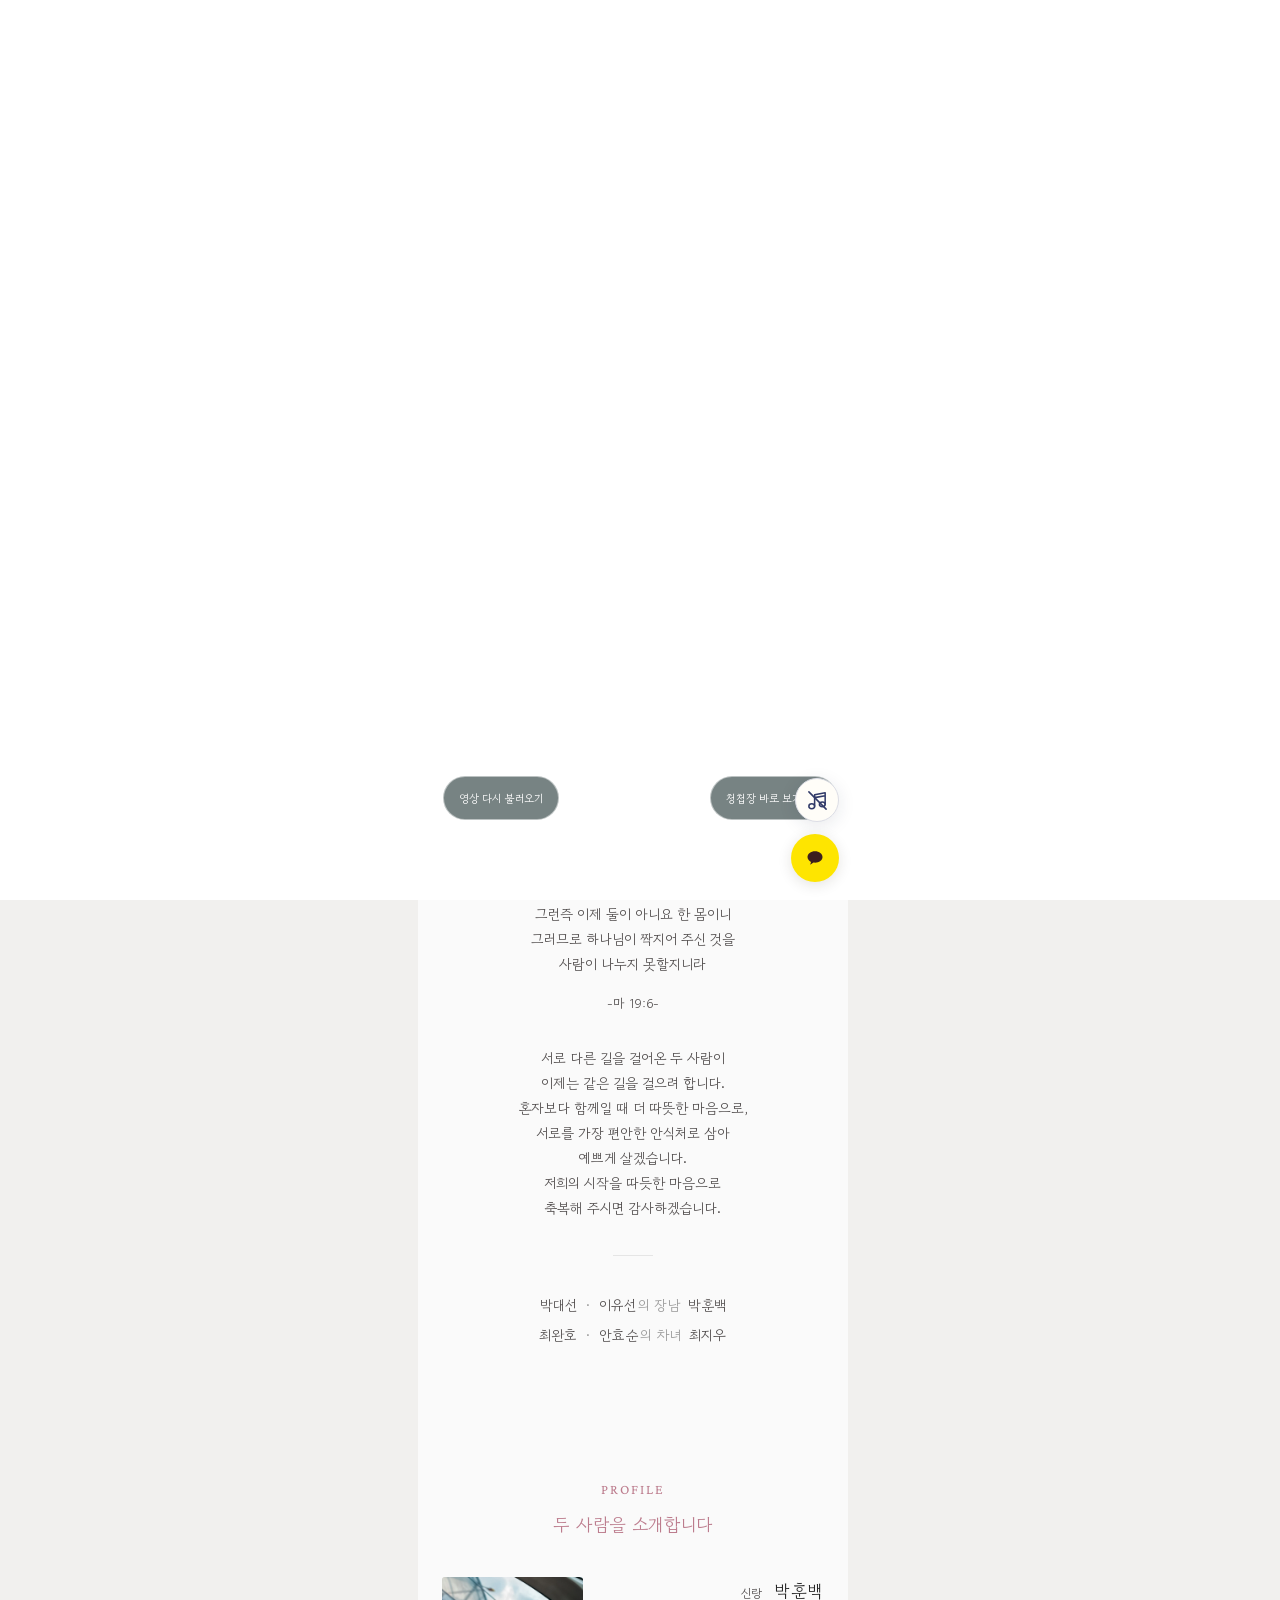
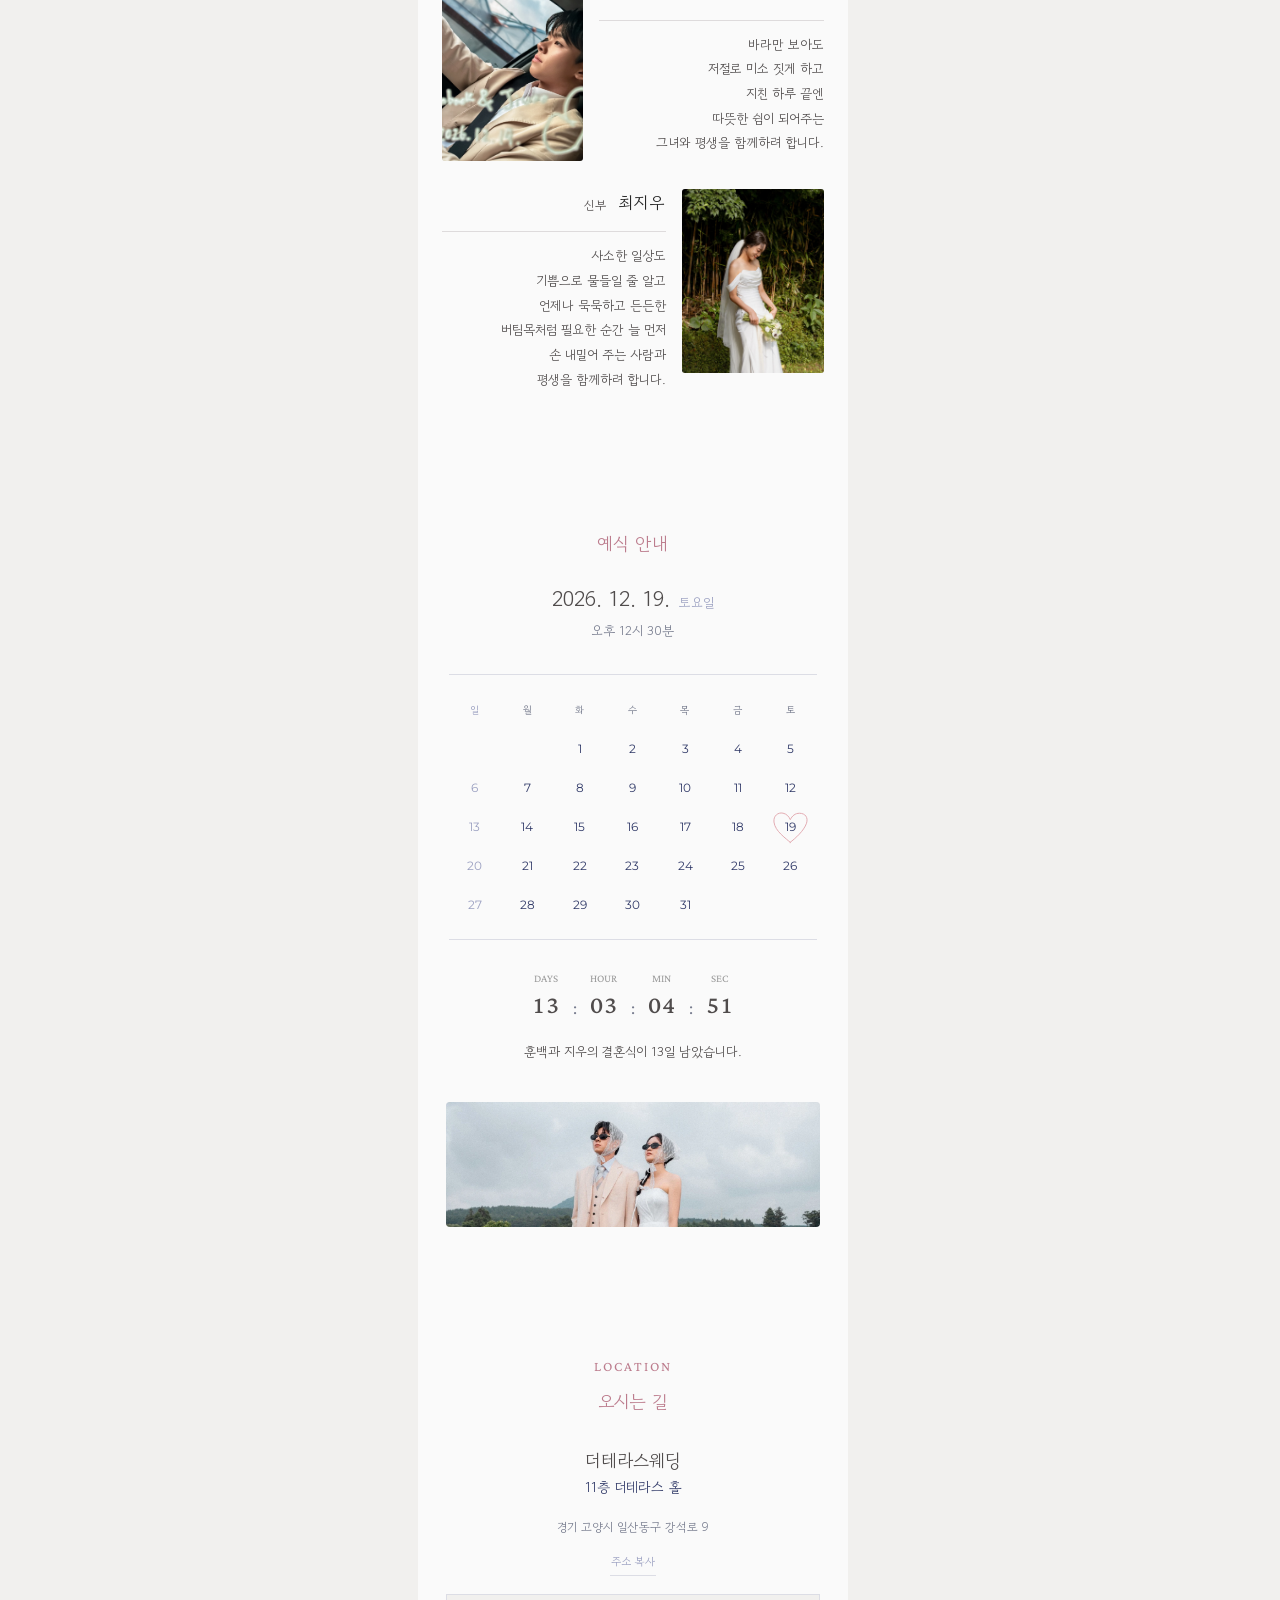
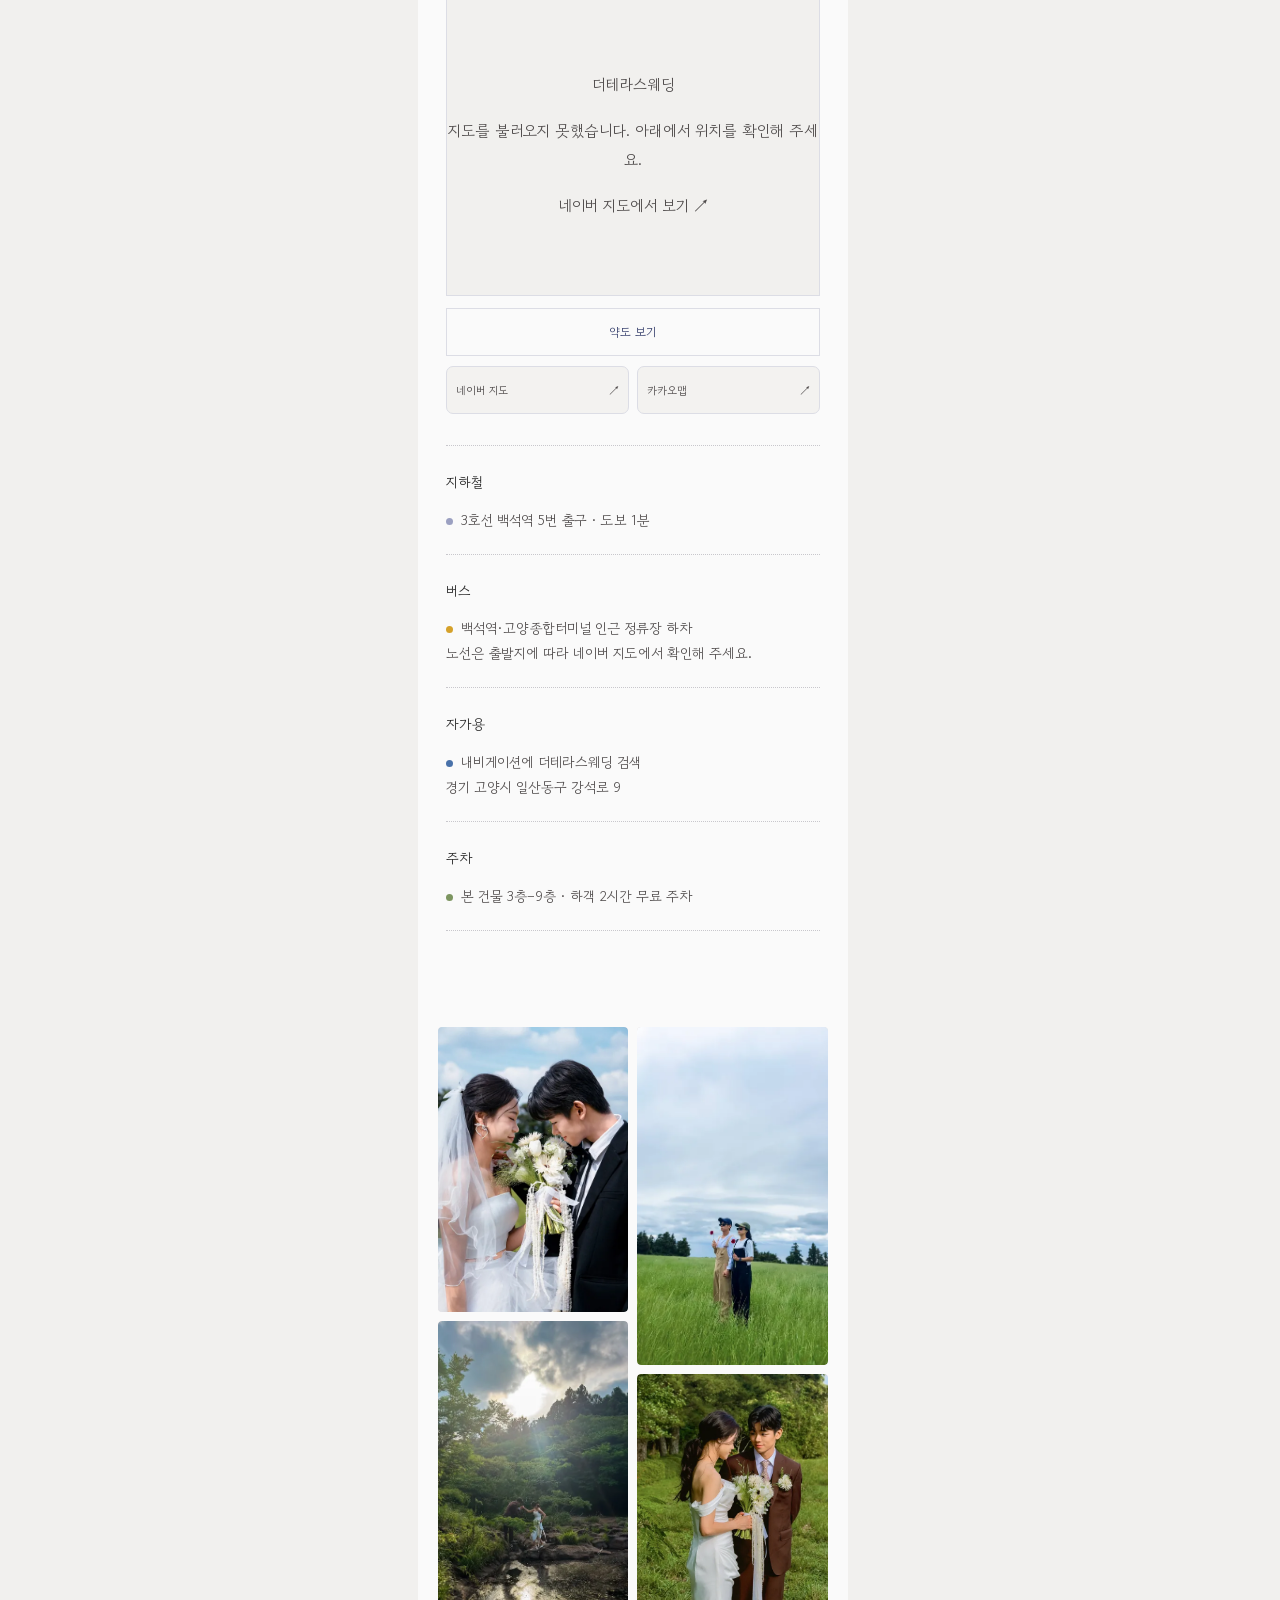
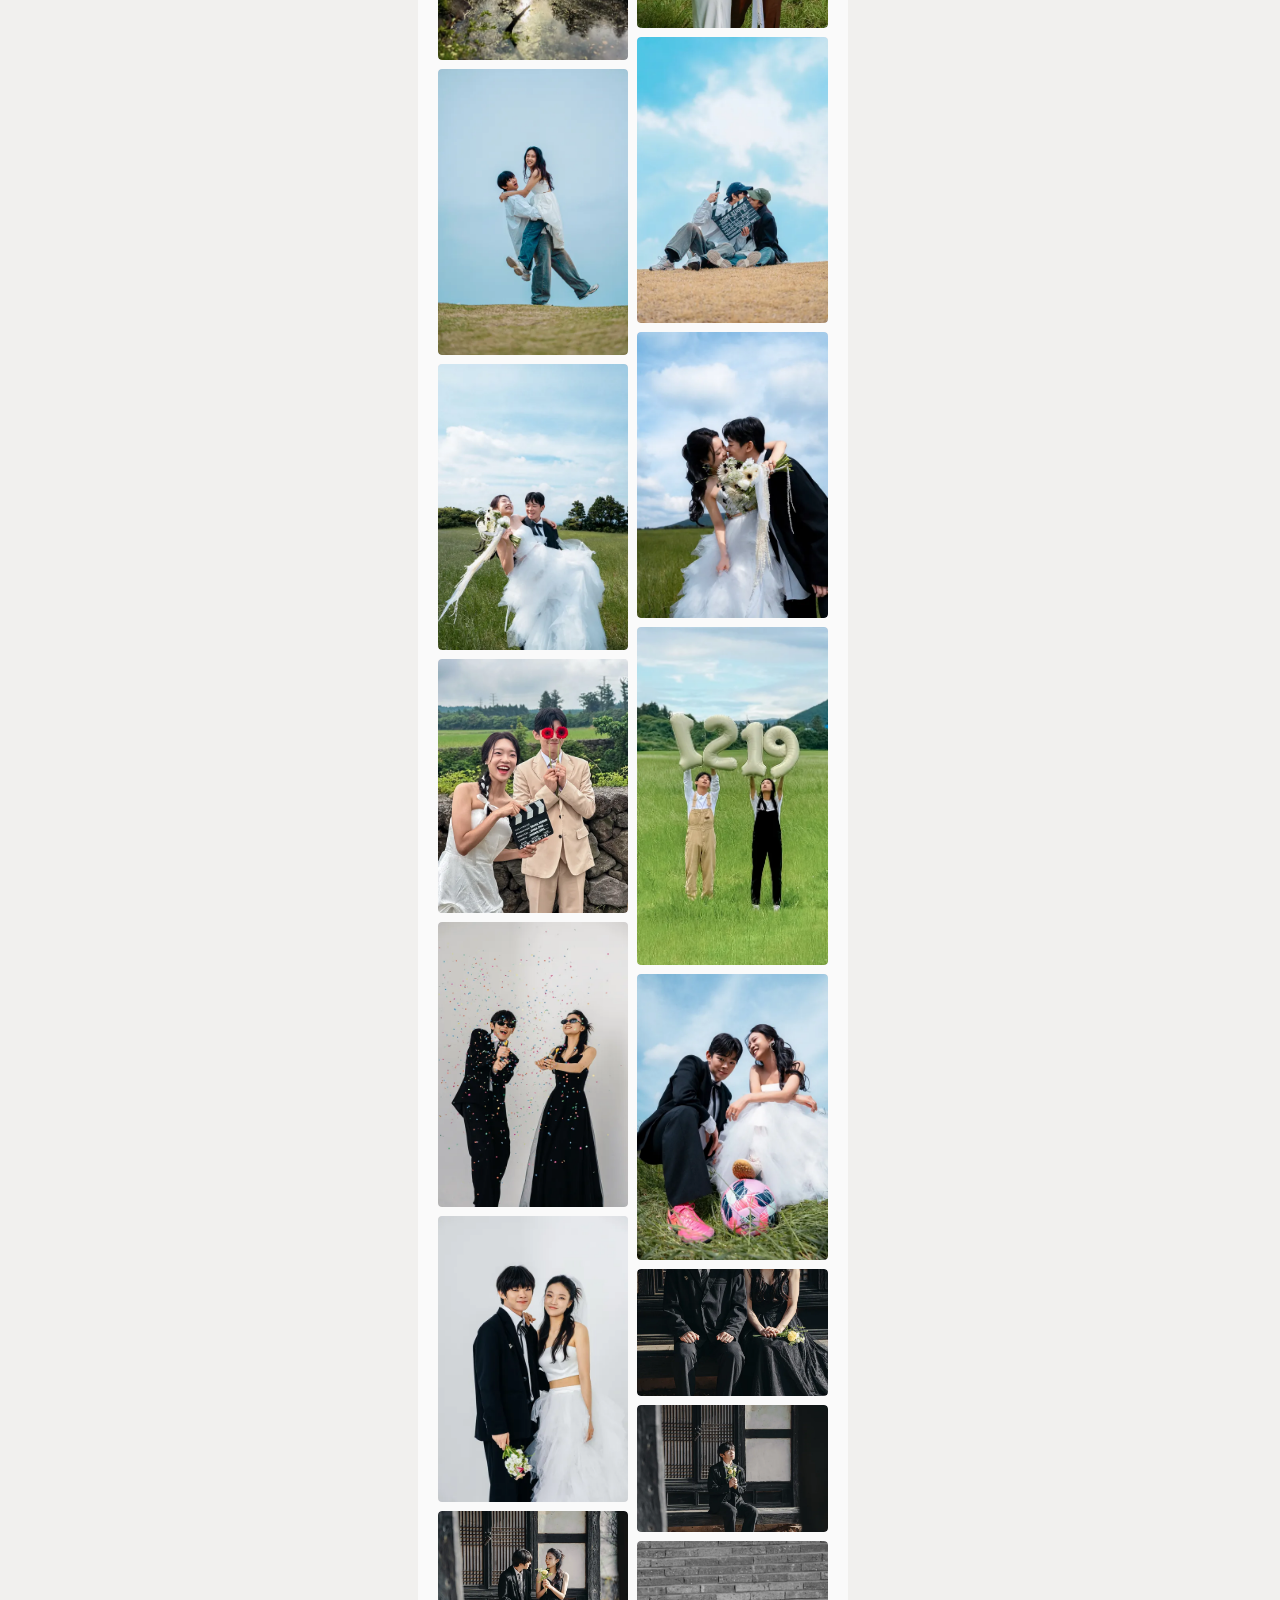
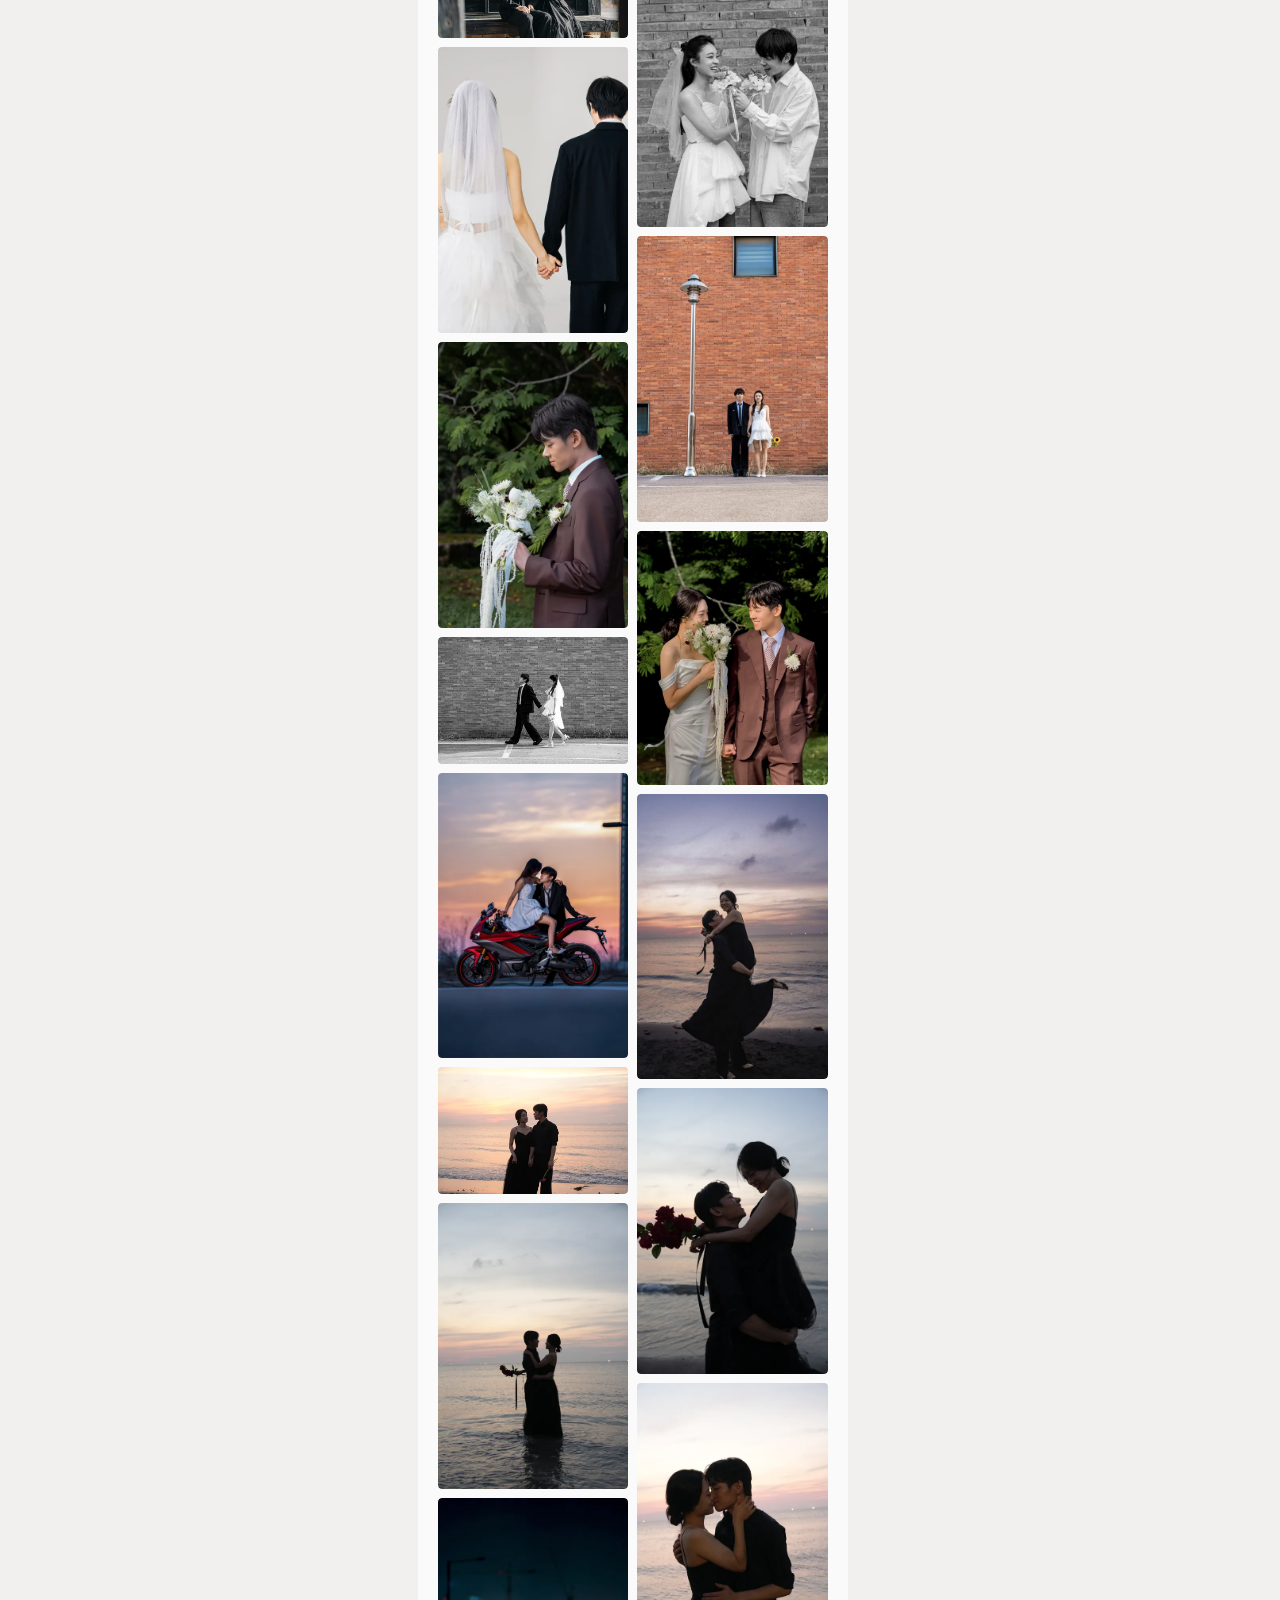
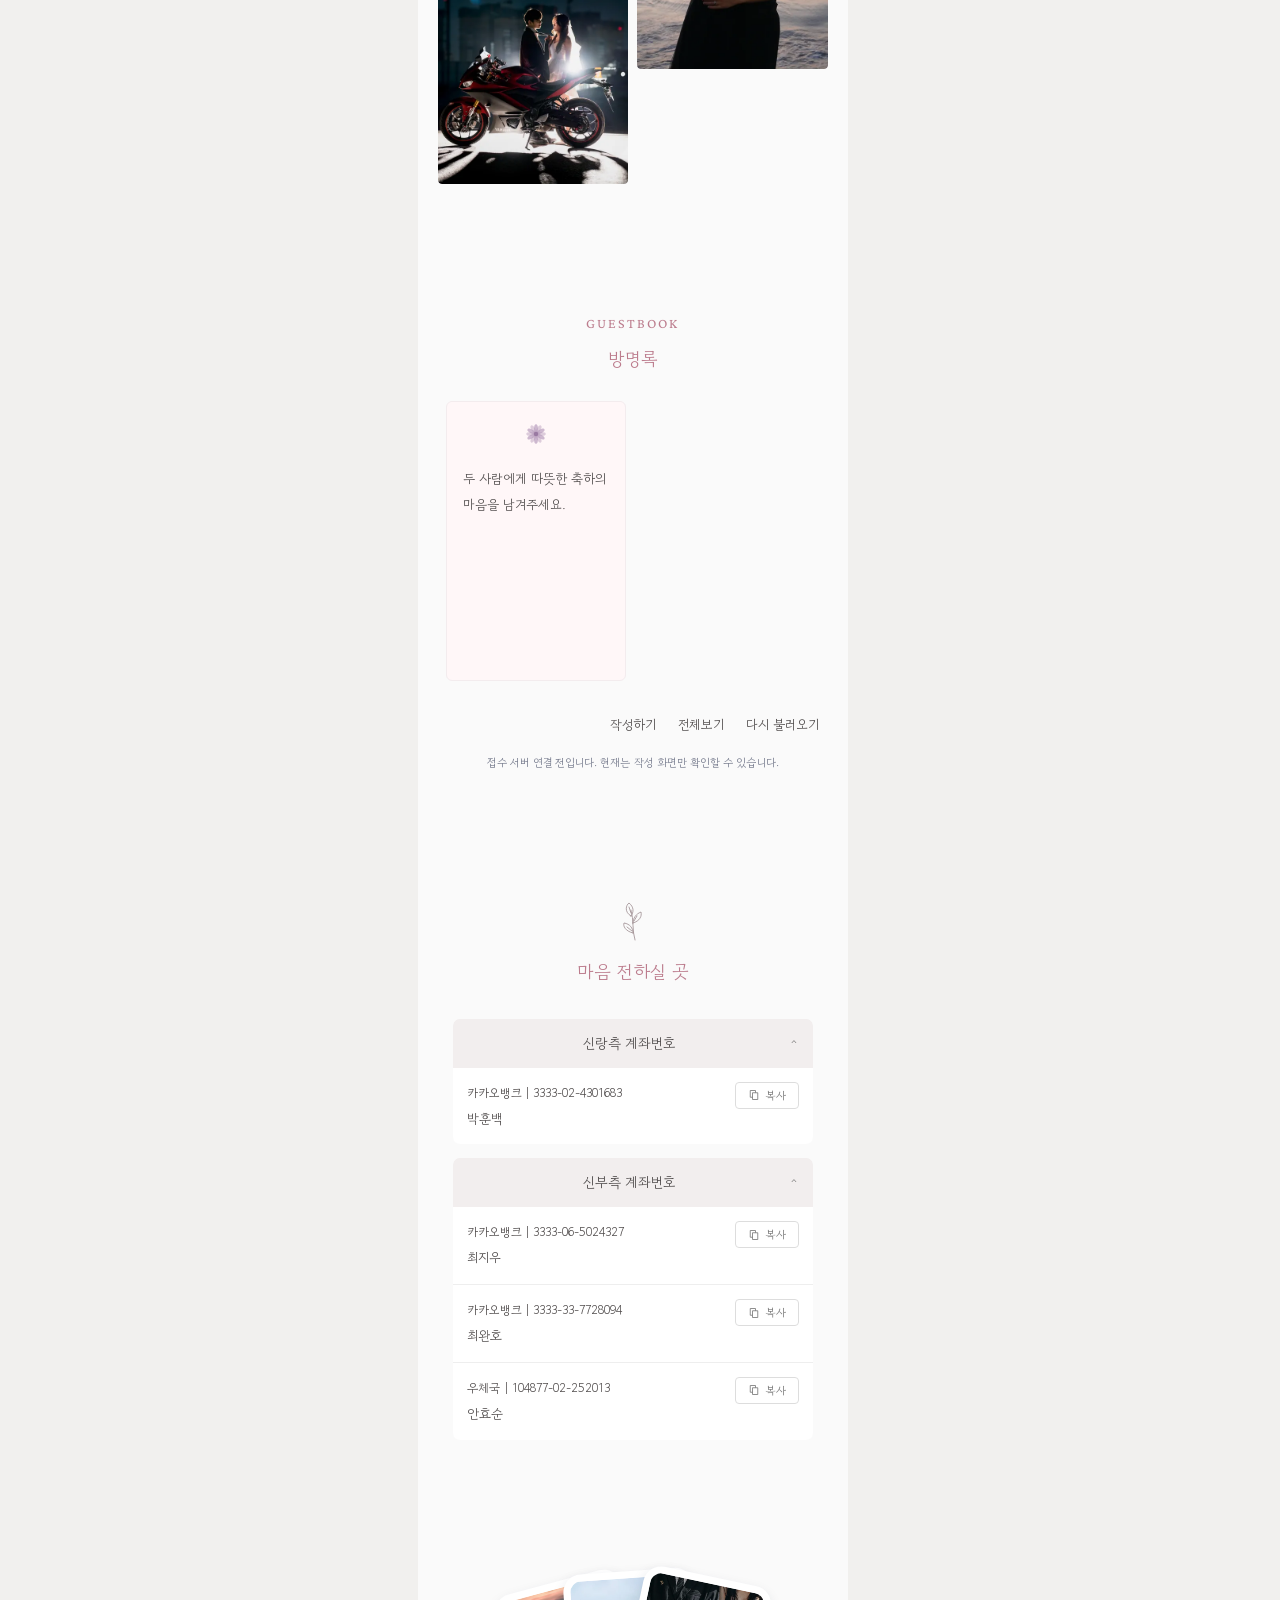
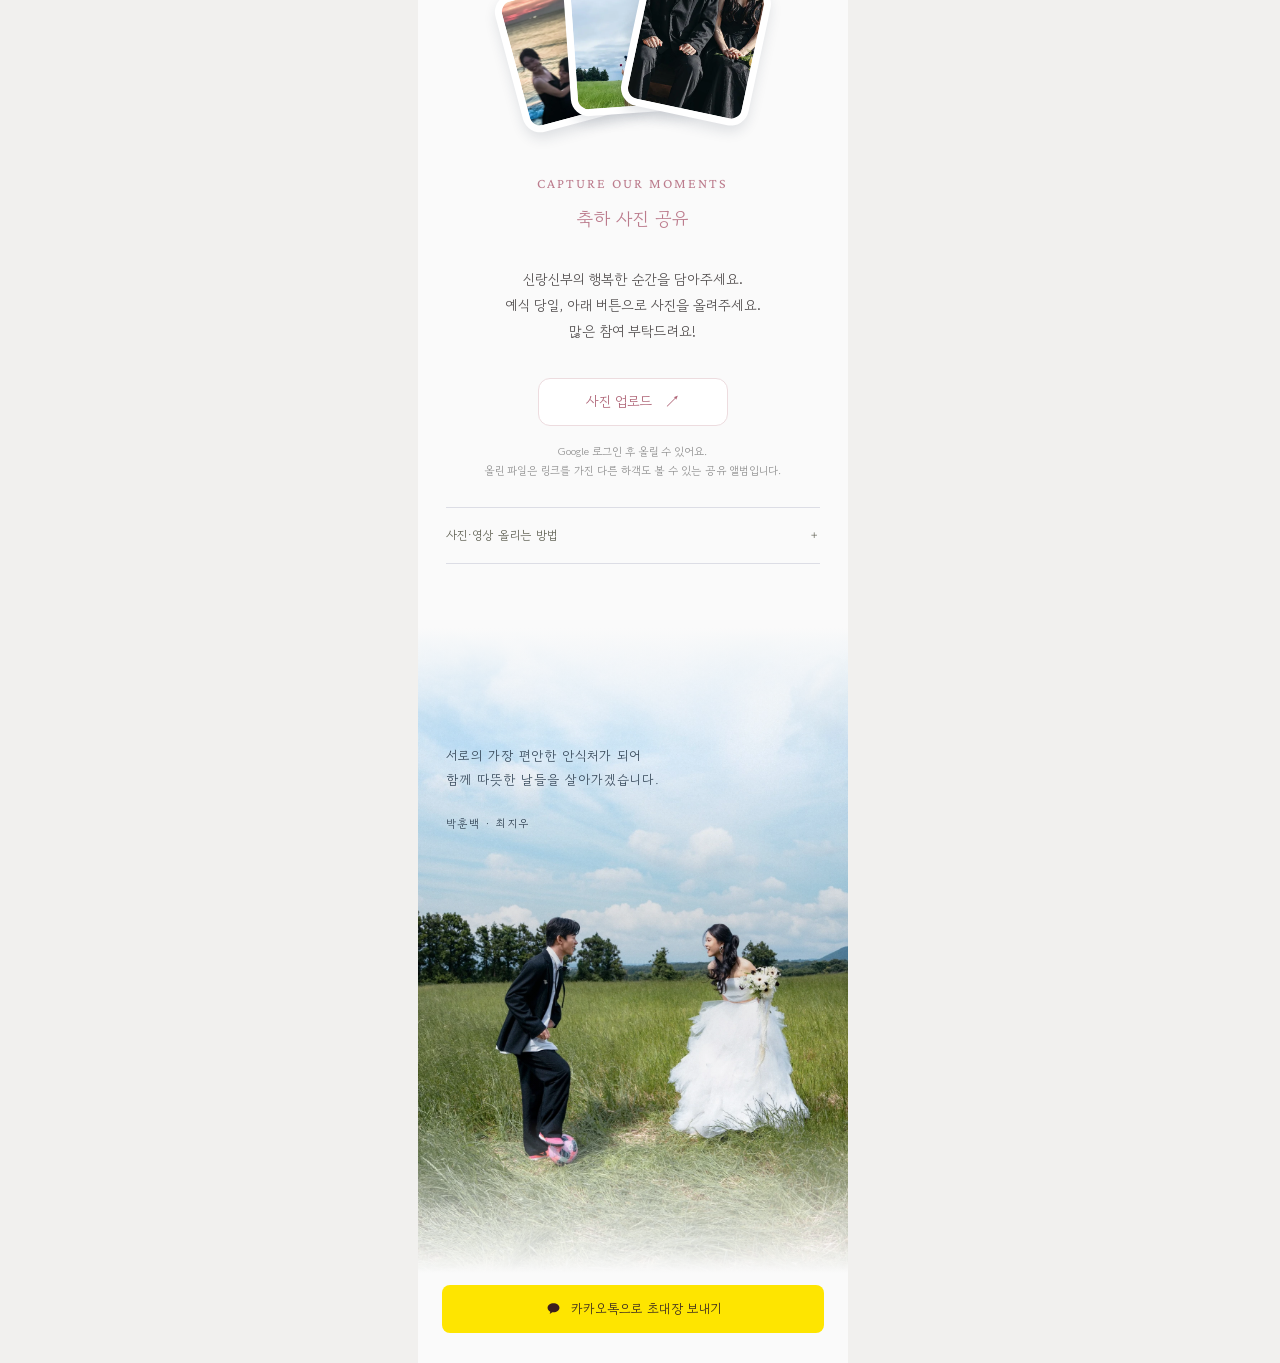
==== index.html @ 4217735d "Add direct guest uploads and private admin gallery" ====
<!doctype html>
<html lang="ko">
<head>
  <meta charset="utf-8">
  <meta name="viewport" content="width=device-width, initial-scale=1, viewport-fit=cover">
  <meta name="wedding-build" content="20260920-direct-upload">
  <meta name="theme-color" content="#F1F0EE">
  <meta name="robots" content="noindex, nofollow">
  <title>훈백과 지우, 결혼합니다</title>
  <meta name="description" content="2026년 12월 19일 토요일 낮 12시 30분 · 더테라스웨딩">
  <meta property="og:title" content="훈백과 지우, 결혼합니다">
  <meta property="og:description" content="2026년 12월 19일 토요일 낮 12시 30분 · 더테라스웨딩">
  <meta property="og:type" content="website">
  <meta property="og:url" content="https://hunback.github.io/">
  <meta property="og:image" content="https://hunback.github.io/assets/share/invitation-cover.jpg">
  <meta property="og:image:alt" content="숲길에서 베일을 펼쳐 든 두 사람">
  <meta property="og:image:type" content="image/jpeg">
  <meta property="og:image:width" content="1333">
  <meta property="og:image:height" content="2000">
  <link id="webfonts" rel="stylesheet" href="invitation-fonts.css?v=20260919-reference-audit">
  <link rel="stylesheet" href="styles.css?v=20260913-garden-complete">
  <link rel="stylesheet" href="design.css?v=20260920-final-media">
  <script src="config.js?v=20260919-reference-pass" defer></script>
  <script src="photos.js" defer></script>
<script src="design-data.js?v=20260920-final-media" defer></script>
  <script src="apply-content.js?v=20260920-final-media" defer></script>
  <script src="app.js?v=20260920-direct-upload" defer></script>
  <script src="design-audio.js?v=20260920-final-media" defer></script>
  <script src="naver-map.js?v=20260920-final-media" defer></script>
</head>
<body>
<a class="skip-link" href="#invitation">초대의 글로 바로 가기</a>

<section id="intro-gate" class="intro-gate" aria-label="우리의 하루 도입 영상" hidden>
  <div class="intro-stage">
    <video id="intro-video" width="720" height="1280" muted playsinline webkit-playsinline preload="none" disablepictureinpicture disableremoteplayback controlslist="nodownload nofullscreen noremoteplayback">
      <source src="assets/video/intro-final.mp4" type="video/mp4">
    </video>
    <button id="intro-retry" class="intro-retry" type="button" hidden>영상 시작하기</button>
    <button id="intro-skip" class="intro-skip" type="button">청첩장 바로 보기 <span aria-hidden="true">↗</span></button>
  </div>
</section>

<main id="wedding" class="invitation">
  <header id="top" class="cover" aria-label="박훈백 최지우 결혼식 초대">
    <div class="cover-side cover-side-left" aria-label="예식일">
      <span>December 19, 2026</span>
    </div>
    <div class="cover-center">
      <h1 class="cover-title" lang="en">hunback<br><span><svg class="cover-heart" viewBox="0 0 24 22" aria-hidden="true"><path class="cover-heart-line" d="M12.1 19.5C9.6 17.2 3.3 13 2.8 8.5 2.5 5.8 4.4 3.8 7.1 4.1c2.2.2 4 1.7 5 3.8 1.2-2.3 3.1-3.8 5.5-3.7 2.8.1 4.6 2.4 3.7 5.2-1.3 4.1-6.4 8.2-9.2 10.1Z"/><path class="cover-heart-detail" d="M4.6 8.2C4.3 6.5 5.4 5.2 7 5.3"/></svg> Jiwoo</span></h1>
      <figure class="cover-hero protected-media">
        <img src="assets/photos/selected-01.webp" width="1200" height="1800" alt="숲길에서 베일을 펼쳐 든 두 사람" fetchpriority="high" draggable="false">
        <svg class="hero-drawing" viewBox="0 0 240 120" aria-hidden="true" xmlns="http://www.w3.org/2000/svg">
          <path class="hero-drawing-line" d="M8 101C44 84 59 111 91 94c34-18 48 8 74-8 24-15 43-7 67-23" pathLength="1"/>
          <path class="hero-drawing-heart" d="M116 77c-16-16-31 5 0 27 31-22 16-43 0-27Z" pathLength="1"/>
        </svg>
      </figure>
      <p class="cover-venue">더테라스웨딩 · 11층 더테라스 홀</p>
    </div>
    <div class="cover-side cover-side-right" aria-label="예식 시간">
      <span>Saturday</span>
      <span>PM 12:30</span>
    </div>
    <button id="intro-open" class="intro-open" type="button">오프닝 영상 보기</button>
  </header>

  <section id="invitation" class="section letter">
    <p class="section-index">INVITATION</p>
    <h2>소중한 분들을 초대합니다</h2>
    <blockquote class="scripture-quote reveal">
      <p>그런즉 이제 둘이 아니요 한 몸이니<br>그러므로 하나님이 짝지어 주신 것을<br>사람이 나누지 못할지니라</p>
      <cite>-마 19:6-</cite>
    </blockquote>
    <div class="letter-copy reveal"><p>서로 다른 길을 걸어온 두 사람이<br>이제는 같은 길을 걸으려 합니다.<br>혼자보다 함께일 때 더 따뜻한 마음으로,<br>서로를 가장 편안한 안식처로 삼아<br>예쁘게 살겠습니다.<br>저희의 시작을 따듯한 마음으로<br>축복해 주시면 감사하겠습니다.</p></div>
    <hr class="letter-divider reveal" aria-hidden="true">
    <div class="family-lines reveal">
      <p>박대선 <span>·</span> 이유선 <small>의 장남</small><strong>훈백</strong></p>
      <p>최완호 <span>·</span> 안효순 <small>의 차녀</small><strong>지우</strong></p>
    </div>
    <button class="outline-button" id="contact-open" type="button" hidden>신랑 · 신부와 혼주에게 연락하기</button>
  </section>

  <section id="profile" class="section profile" aria-labelledby="profile-title">
    <p class="section-index">PROFILE</p>
    <h2 id="profile-title">두 사람을 소개합니다</h2>
    <div class="profile-list">
      <article class="profile-card profile-groom" aria-labelledby="groom-profile-name">
        <figure class="profile-portrait protected-media">
          <img id="groom-profile-image" src="assets/photos/selected-34.webp" width="1200" height="1157" alt="훈백의 프로필 사진" loading="lazy" decoding="async" draggable="false">
        </figure>
        <div class="profile-copy">
          <p class="profile-role">신랑</p>
          <h3 id="groom-profile-name" class="profile-name">박훈백</h3>
        </div>
        <p id="groom-profile-copy" class="profile-intro">바라만 보아도<br>저절로 미소 짓게 하고<br>지친 하루 끝엔<br>따뜻한 쉼이 되어주는<br>그녀와 평생을<br>함께하려 합니다.</p>
      </article>
      <article class="profile-card profile-bride" aria-labelledby="bride-profile-name">
        <div class="profile-copy">
          <p class="profile-role">신부</p>
          <h3 id="bride-profile-name" class="profile-name">최지우</h3>
        </div>
        <p id="bride-profile-copy" class="profile-intro">사소한 일상도<br>기쁨으로 물들일 줄 알고<br>언제나 묵묵하고<br>든든한 버팀목처럼<br>필요한 순간 늘 먼저<br>손 내밀어 주는 사람과<br>평생을 함께하려 합니다.</p>
        <figure class="profile-portrait protected-media">
          <img id="bride-profile-image" src="assets/photos/selected-24.webp" width="1200" height="1800" alt="지우의 프로필 사진" loading="lazy" decoding="async" draggable="false">
        </figure>
      </article>
    </div>
  </section>

  <section id="ceremony" class="section ceremony">
    <h2>예식 안내</h2>
    <p class="ceremony-date">2026. 12. 19. <span>토요일</span></p>
    <p class="muted">오후 12시 30분</p>
    <div class="calendar reveal" role="table" aria-label="2026년 12월 달력, 19일 토요일 결혼식" id="calendar"></div>
    <div class="countdown-clock reveal" id="countdown" aria-live="off" aria-label="예식까지 남은 시간"></div>
    <figure id="ceremony-photo" class="ceremony-photo protected-media reveal">
      <button class="gallery-photo protected-media" type="button" aria-label="선글라스와 보자기 사진 크게 보기">
        <img src="assets/photos/selected-14.webp" width="1333" height="2000" alt="선글라스와 보자기를 쓴 두 사람" loading="lazy" decoding="async" draggable="false">
      </button>
    </figure>
  </section>

  <section id="location" class="section location">
    <p class="section-index">LOCATION</p>
    <h2>오시는 길</h2>
    <div class="venue-heading reveal">
      <h3>더테라스웨딩</h3>
      <p>11층 더테라스 홀</p>
      <p class="address">경기 고양시 일산동구 강석로 9</p>
      <button type="button" class="text-button" id="copy-address">주소 복사</button>
    </div>
    <div class="map-embed reveal"><div id="naver-map" style="height:300px" aria-label="더테라스웨딩 네이버 지도"></div></div>
    <div class="map-actions">
      <a href="https://naver.me/Ghbg5Nma" target="_blank" rel="noopener noreferrer">네이버 지도 <span aria-hidden="true">↗</span></a>
      <a href="https://kko.to/xG_CqEtTck" target="_blank" rel="noopener noreferrer">카카오맵 <span aria-hidden="true">↗</span></a>
    </div>
    <div class="transport-list reveal">
      <section class="transport-subway"><h3>지하철</h3><p>3호선 백석역 5번 출구 · 도보 1분</p></section>
      <section class="transport-bus"><h3>버스</h3><p>백석역·고양종합터미널 인근 정류장 하차<br>노선은 출발지에 따라 네이버 지도에서 확인해 주세요.</p></section>
      <section class="transport-driving"><h3>자가용</h3><p>내비게이션에 더테라스웨딩 검색<br>경기 고양시 일산동구 강석로 9</p></section>
      <section class="transport-parking"><h3>주차</h3><p>본 건물 3층–9층 · 하객 2시간 무료 주차</p></section>
    </div>
  </section>

  <section id="gallery" class="section gallery" aria-label="웨딩 갤러리">
    <div class="gallery-grid" id="gallery-grid" aria-label="선정한 웨딩 사진"></div>
    <noscript><p>사진 목록과 방명록은 JavaScript를 켜면 이용하실 수 있습니다.</p></noscript>
  </section>

  <dialog id="photo-dialog" class="photo-dialog" aria-labelledby="photo-dialog-title">
    <div class="photo-dialog-frame">
      <button type="button" class="photo-dialog-close" data-close aria-label="확대 사진 닫기">×</button>
      <h2 id="photo-dialog-title" class="sr-only">웨딩 사진 크게 보기</h2>
      <figure class="protected-media photo-dialog-stage"><img id="photo-dialog-image" alt="" draggable="false"></figure>
      <button id="photo-prev" class="photo-nav photo-prev" type="button" aria-label="이전 사진"><svg viewBox="0 0 24 24" aria-hidden="true"><path d="m15 5-7 7 7 7"/></svg></button>
      <button id="photo-next" class="photo-nav photo-next" type="button" aria-label="다음 사진"><svg viewBox="0 0 24 24" aria-hidden="true"><path d="m9 5 7 7-7 7"/></svg></button>
      <p id="photo-position" class="photo-position" aria-live="polite"></p>
      <p id="photo-load-status" class="photo-load-status" role="status" hidden></p>
      <button id="photo-retry" class="photo-retry" type="button" hidden>사진 다시 불러오기</button>
    </div>
  </dialog>

  <section id="guestbook" class="section guestbook">
    <p class="section-index">GUESTBOOK</p>
    <h2>방명록</h2>
    <div id="guestbook-list" class="guestbook-list" aria-live="polite" aria-busy="true"><article class="guest-card empty-card"><p>축하 글을 불러오고 있습니다.</p></article></div>
    <div class="guestbook-actions"><button class="text-button" id="guestbook-open" type="button">작성하기</button><button class="text-button" id="guestbook-more" type="button">전체보기</button><button class="text-button" id="guestbook-retry" type="button" hidden>다시 불러오기</button></div>
    <p id="connection-status" class="connection-status" role="status"></p>
  </section>

  <section id="account" class="section account">
    <svg class="account-sprig" viewBox="0 0 28 42" aria-hidden="true"><path d="M16 39C13 30 15 19 12 9M14 32c-8-2-10-7-9-10 6 1 9 5 9 10Zm0-10c7-2 9-7 8-11-5 2-8 6-8 11ZM12 15C5 11 7 4 10 2c5 4 5 9 2 13Zm-2-9 2 6m-4 14 5 4m5-15-3 5"/></svg>
    <h2>마음 전하실 곳</h2>
    <div id="account-list" class="account-list"></div>
  </section>

  <section id="guest-photos" class="section guest-photos">
    <div class="album-art reveal" aria-hidden="true">
      <figure><img id="mobile-album-left-image" src="assets/photos/selected-03-small.webp" width="560" height="840" alt="" loading="lazy" draggable="false"></figure>
      <figure><img id="mobile-album-right-image" src="assets/photos/selected-05-small.webp" width="560" height="840" alt="" loading="lazy" draggable="false"></figure>
      <figure><img id="mobile-album-detail-image" src="assets/photos/selected-08-small.webp" width="560" height="840" alt="" loading="lazy" draggable="false"></figure>
    </div>
    <p class="section-index">CAPTURE OUR MOMENTS</p>
    <h2>축하 사진 공유</h2>
    <p class="section-description">신랑신부의 행복한 순간을 담아주세요.<br>예식 당일, 아래 버튼으로 사진을 올려주세요.<br>많은 참여 부탁드려요!</p>
    <div id="direct-upload" class="direct-upload" hidden>
      <label for="guest-files" class="outline-button guest-upload-button">사진 업로드</label>
      <input id="guest-files" type="file" accept="image/jpeg,image/png,image/webp,image/heic,image/heif,video/mp4,video/quicktime" multiple>
      <p id="upload-selection" class="upload-note">사진·영상을 선택해 주세요. 한 번에 5개까지 올릴 수 있습니다.</p>
      <button id="guest-send" class="outline-button guest-upload-button" type="button" disabled>선택한 파일 올리기</button>
      <p id="upload-status" class="upload-note" role="status" aria-live="polite"></p>
      <p class="upload-note">사진은 긴 변 2560px·고화질 기준으로만 가볍게 최적화됩니다.<br>작은 사진과 50MB 이하 MP4·MOV 영상은 화질 그대로 전달합니다.</p>
    </div>
    <div id="guest-drive-fallback">
      <a id="guest-upload" class="outline-button guest-upload-button reveal" href="https://drive.google.com/drive/folders/1uEmtC8PYTgQWiYc3uCr3EP_xjxRAnGC-" target="_blank" rel="noopener noreferrer">사진 업로드 <span aria-hidden="true">↗</span></a>
      <p class="upload-note reveal">Google 로그인 후 올릴 수 있어요.<br>올린 파일은 링크를 가진 다른 하객도 볼 수 있는 공유 앨범입니다.</p>
      <details class="upload-help reveal"><summary>사진·영상 올리는 방법</summary><ol><li>위 버튼으로 하객 앨범을 열어 주세요.</li><li>Google 로그인 후 <strong>‘+’ 또는 ‘신규 → 파일 업로드’</strong>를 선택해 주세요.</li><li>사진이나 영상을 고르고 업로드가 끝날 때까지 기다려 주세요.</li></ol><p>휴대폰에서 업로드 메뉴가 보이지 않으면 Google Drive 앱에서 앨범을 열어 주세요.</p></details>
    </div>
  </section>

  <figure id="closing-photo" class="closing-photo protected-media reveal">
    <img src="assets/photos/selected-28.webp" width="1200" height="1800" alt="푸른 들판에서 서로를 마주 보는 두 사람" loading="lazy" decoding="async" draggable="false">
    <figcaption class="closing-overlay"><p id="ending-overlay-copy">서로의 가장 편안한 안식처가 되어<br>함께 따뜻한 날들을 살아가겠습니다.</p><small>훈백 · 지우</small></figcaption>
  </figure>
  <footer class="ending">
    <button class="kakao-share-button" id="share-link" type="button"><svg class="kakao-symbol" viewBox="0 0 24 24" aria-hidden="true"><rect width="24" height="24" rx="4" fill="#FEE500"/><path d="M12 5.3c-4.2 0-7.5 2.6-7.5 5.8 0 2.1 1.4 3.9 3.5 4.9l-.8 2.8 3.3-2.2c.5.1 1 .1 1.5.1 4.2 0 7.5-2.6 7.5-5.7S16.2 5.3 12 5.3Z" fill="#3C1F1E"/></svg> 카카오톡으로 초대장 보내기</button>

    <p class="share-hint sr-only" role="status">공유 메뉴에서 카카오톡을 선택해 주세요.</p>
    <button class="motion-toggle" id="motion-toggle" type="button" aria-pressed="false" hidden>움직임 줄이기</button>
    <p class="local-status" id="local-status" hidden>시안 보기 · 저장 내용은 이 기기에만 보관</p>
  </footer>
</main>
<button id="share-floating" class="share-floating" type="button" aria-label="카카오톡으로 초대장 보내기"><svg class="kakao-symbol" viewBox="0 0 24 24" aria-hidden="true"><rect width="24" height="24" rx="4" fill="#FEE500"/><path d="M12 5.3c-4.2 0-7.5 2.6-7.5 5.8 0 2.1 1.4 3.9 3.5 4.9l-.8 2.8 3.3-2.2c.5.1 1 .1 1.5.1 4.2 0 7.5-2.6 7.5-5.7S16.2 5.3 12 5.3Z" fill="#3C1F1E"/></svg></button>

<div id="music" class="music-fab-wrap" aria-label="배경 음악">
  <button id="bgm-toggle" class="music-fab" type="button" aria-label="배경 음악 켜기" aria-pressed="false"><svg viewBox="0 0 24 24" aria-hidden="true"><path d="M9 18V6l11-2v12M9 9l11-2"/><ellipse cx="6" cy="18" rx="3" ry="2.5"/><ellipse cx="17" cy="16" rx="3" ry="2.5"/><path class="music-off" d="M3 3l18 18"/></svg></button>
  <audio id="bgm-audio" preload="none" loop></audio>
  <p id="bgm-status" class="sr-only" role="status"></p>
</div>

<dialog id="guestbook-all-dialog" class="form-dialog" aria-labelledby="guestbook-all-title">
  <header class="dialog-header"><h2 id="guestbook-all-title">방명록 전체보기</h2><button type="button" class="dialog-close" data-close aria-label="방명록 전체보기 닫기">×</button></header>
  <div id="guestbook-all-list" class="guestbook-all-list" aria-live="polite"></div>
  <button id="guestbook-all-next" class="text-button guestbook-load-more" type="button" hidden>더 불러오기</button>
</dialog>

<dialog id="guestbook-dialog" class="form-dialog" aria-labelledby="guestbook-title">
  <header class="dialog-header"><h2 id="guestbook-title">방명록 작성하기</h2><button type="button" class="dialog-close" data-close aria-label="방명록 작성 닫기">×</button></header>
  <form id="guestbook-form" class="dialog-body" novalidate>
    <p class="form-intro">두 사람에게 따뜻한 한마디를 남겨주세요.</p>
    <label for="guest-name">이름 <span aria-hidden="true">*</span></label><input id="guest-name" name="name" type="text" maxlength="30" autocomplete="name" required placeholder="이름을 입력해 주세요." aria-describedby="guest-name-error"><p id="guest-name-error" class="field-error"></p>
    <label for="guest-message">내용 <span aria-hidden="true">*</span></label><textarea id="guest-message" name="message" maxlength="500" required rows="5" placeholder="내용을 작성해 주세요. (최대 500자)" aria-describedby="guest-message-error message-counter"></textarea><p id="message-counter" class="field-counter">0 / 500</p><p id="guest-message-error" class="field-error"></p>
    <label for="guest-password">비밀번호 <span aria-hidden="true">*</span></label><input id="guest-password" name="password" type="password" minlength="4" maxlength="64" autocomplete="new-password" required placeholder="삭제 시 사용할 비밀번호 (4자 이상)" aria-describedby="guest-password-error"><p id="guest-password-error" class="field-error"></p>
    <div class="honeypot" aria-hidden="true"><label>Website<input name="website" tabindex="-1" autocomplete="off"></label></div>
    <p class="privacy-note">이름과 내용은 방명록에 공개됩니다.<br>비밀번호는 글을 삭제할 때만 사용됩니다.</p><p class="form-status" role="status"></p><button class="solid-button submit-button" type="submit">축하 글 남기기</button>
  </form>
</dialog>
<dialog id="delete-dialog" class="form-dialog small-dialog" aria-labelledby="delete-title">
  <header class="dialog-header"><h2 id="delete-title">방명록 삭제</h2><button type="button" data-close class="dialog-close" aria-label="삭제 창 닫기">×</button></header>
  <form id="delete-form" class="dialog-body"><p class="form-intro">작성할 때 입력한 비밀번호를 입력해 주세요.</p><label for="delete-password">비밀번호</label><input id="delete-password" name="password" type="password" required maxlength="64" autocomplete="off"><p class="form-status" role="status"></p><button type="submit" class="solid-button submit-button">이 글 삭제하기</button></form>
</dialog>
<dialog id="contact-dialog" class="form-dialog small-dialog" aria-labelledby="contact-title"><header class="dialog-header"><h2 id="contact-title">연락하기</h2><button type="button" data-close aria-label="연락처 닫기">×</button></header><div id="contacts" class="dialog-body"></div></dialog>
<div id="toast" role="status" aria-live="polite" class="toast" hidden></div>
</body>
</html>
---- invitation-fonts.css ----
/* Locally bundled Google Fonts; licenses in assets/fonts/. */
@font-face {
  font-family: 'Allura';
  font-style: normal;
  font-weight: 400;
  font-display: swap;
  src: url(assets/fonts/b7558fa01d2f7f16.ttf) format('truetype');
}
@font-face {
  font-family: 'Cormorant Garamond';
  font-style: italic;
  font-weight: 400;
  font-display: swap;
  src: url(assets/fonts/374c6c52ce838c05.ttf) format('truetype');
}
@font-face {
  font-family: 'Cormorant Garamond';
  font-style: normal;
  font-weight: 400;
  font-display: swap;
  src: url(assets/fonts/bb8f3c3b0ca40380.ttf) format('truetype');
}
@font-face {
  font-family: 'Cormorant Garamond';
  font-style: normal;
  font-weight: 500;
  font-display: swap;
  src: url(assets/fonts/75407d22188550d6.ttf) format('truetype');
}
@font-face {
  font-family: 'Cormorant Garamond';
  font-style: normal;
  font-weight: 600;
  font-display: swap;
  src: url(assets/fonts/705776b6237d1fd4.ttf) format('truetype');
}
@font-face {
  font-family: 'Gowun Batang';
  font-style: normal;
  font-weight: 400;
  font-display: swap;
  src: url(assets/fonts/a078ae0a9db706cf.ttf) format('truetype');
}
@font-face {
  font-family: 'Gowun Batang';
  font-style: normal;
  font-weight: 700;
  font-display: swap;
  src: url(assets/fonts/d93743c987838c6d.ttf) format('truetype');
}
@font-face {
  font-family: 'Gowun Dodum';
  font-style: normal;
  font-weight: 400;
  font-display: swap;
  src: url(assets/fonts/591fb46e7abb537c.ttf) format('truetype');
}
@font-face {
  font-family: 'Montserrat';
  font-style: normal;
  font-weight: 400;
  font-display: swap;
  src: url(assets/fonts/96cf68ad83894061.ttf) format('truetype');
}
@font-face {
  font-family: 'Montserrat';
  font-style: normal;
  font-weight: 500;
  font-display: swap;
  src: url(assets/fonts/efae703531c89eeb.ttf) format('truetype');
}
@font-face {
  font-family: 'Montserrat';
  font-style: normal;
  font-weight: 600;
  font-display: swap;
  src: url(assets/fonts/bcc2c8b38b3be4ef.ttf) format('truetype');
}

@font-face { font-family: 'Crimson Pro'; font-style: normal; font-weight: 400; font-display: swap; src: url('assets/fonts/crimson-pro-400.ttf') format('truetype'); }
@font-face { font-family: 'Crimson Pro'; font-style: normal; font-weight: 500; font-display: swap; src: url('assets/fonts/crimson-pro-500.ttf') format('truetype'); }
---- styles.css ----
:root{--paper:#fcfaf7;--ink:#3d393c;--muted:#8a8288;--accent:#776087;--accent-dark:#654d76;--line:#e9e2e8;--pink:#f7eeee;--pale:#f4f0f5;--body-font:'Gowun Dodum','Apple SD Gothic Neo','NanumGothic',sans-serif;--message-font:'Gowun Batang','NanumMyeongjo',serif;--heading-font:'Montserrat',Arial,sans-serif;--display-font:'Cormorant Garamond',Georgia,serif;--script-font:'Allura',cursive;--duration:380ms;--ease:cubic-bezier(.2,.55,.35,1)}
*{box-sizing:border-box}html{scroll-behavior:smooth;-webkit-text-size-adjust:100%;background:#eeeae7}body{margin:0;color:var(--ink);font-family:var(--body-font);font-weight:400;font-size:15px;line-height:1.85;font-synthesis:none}button,input,textarea,select{font:inherit;color:inherit}button,a,input,textarea,select{-webkit-tap-highlight-color:transparent}a{color:inherit;text-decoration:none}button{cursor:pointer}button:disabled{cursor:wait;opacity:.6}button{border:0;background:none}button:focus-visible,a:focus-visible,summary:focus-visible{outline:2px solid var(--accent);outline-offset:4px}input:focus-visible,textarea:focus-visible,select:focus-visible{outline:2px solid var(--accent);outline-offset:1px}h1,h2,h3,p,figure{margin:0}h1,h2,h3,strong{font-weight:400}img,video{max-width:100%;display:block}img{height:auto}svg{vertical-align:middle}[hidden]{display:none!important}.invitation{width:100%;max-width:430px;margin:0 auto;background:var(--paper);overflow:clip}.section{padding:72px 31px;text-align:center}.eyebrow{font-family:var(--heading-font);font-size:10px;font-weight:400;letter-spacing:2.3px;line-height:1.6;color:var(--accent);margin:0 0 17px}.section h2{font-size:23px;line-height:1.55;letter-spacing:-.45px}.section-description{font-size:14px;line-height:1.95;color:var(--muted);margin:24px 0 33px}.muted{color:var(--muted)}.cover-masthead{height:60px;display:flex;align-items:center;justify-content:space-between;padding:0 23px;color:#807486;font:9px/1.4 var(--heading-font);letter-spacing:1.4px}.intro-film{position:relative;background:#dce5e4;aspect-ratio:9/16}.intro-film video{width:100%;height:100%;object-fit:contain}.film-controls{position:absolute;bottom:12px;right:12px;display:flex;gap:6px}.film-button{background:rgba(20,26,30,.42);border:1px solid rgba(255,255,255,.22);color:white;font-size:10px;border-radius:20px;padding:6px 11px;min-height:34px;line-height:1.5}.cover-details{padding:39px 24px 42px;text-align:center}.cover-details .eyebrow{font-size:9px;letter-spacing:2px;margin-bottom:18px}.cover h1{font-size:28px;letter-spacing:1px;line-height:1.6}.name-divider{font-family:var(--message-font);font-size:19px;color:var(--accent);margin:0 12px}.cover-date{margin-top:24px;font-size:15px;line-height:1.9}.cover-venue{font-size:13px;color:#807880;margin-top:10px}.down-link{display:inline-flex;gap:12px;align-items:center;margin-top:27px;font-size:11px;color:var(--muted)}.down-link span{font:17px/1 Arial}.letter{padding-top:75px;padding-bottom:74px;border-top:1px solid var(--line)}.letter-copy{margin:33px 0 36px;line-height:2.15;font-size:16px}.letter-copy p+p{margin-top:26px}.family-lines{font-size:15px;line-height:2.55;letter-spacing:-.25px}.family-lines span{padding:0 4px;color:var(--muted)}.family-lines small{font-size:12px;color:var(--muted);margin-left:5px}.family-lines strong{margin-left:13px;font-size:17px}.family-lines+button{margin-top:24px}.interlude{margin:0 31px;position:relative}.interlude img{width:100%;aspect-ratio:1125/2000;object-fit:contain}.interlude figcaption{font-family:var(--message-font);font-size:13px;font-style:normal;text-align:center;padding-top:16px;color:var(--muted)}.ceremony{padding-top:79px;padding-bottom:72px}.ceremony-date{font-size:21px;margin-top:27px;letter-spacing:1px}.ceremony-date span{font-size:13px;letter-spacing:0;margin-left:5px}.ceremony .muted{font-size:13px;margin-top:3px}.calendar{margin:28px 9px 20px;border-top:1px solid var(--line);border-bottom:1px solid var(--line);padding:16px 0;display:grid;grid-template-columns:repeat(7,minmax(0,1fr));gap:1px}.calendar span{min-height:35px;display:flex;justify-content:center;align-items:center;position:relative;font-size:13px;line-height:1}.calendar .weekday{font-size:10px;color:var(--muted);height:29px}.calendar .sunday{color:#c58686}.calendar .wedding-day{background:var(--accent);color:white;border-radius:50%;width:31px;min-height:31px;place-self:center}.countdown-copy{font-size:13px;color:var(--muted);margin:23px 0}.countdown-copy strong{color:var(--accent);padding:0 3px}.outline-button,.solid-button{min-height:46px;border-radius:4px;padding:11px 19px;display:inline-flex;align-items:center;justify-content:center;gap:16px;font-size:13px;line-height:1.6;transition:background-color 140ms}.outline-button{border:1px solid #ded5e0;background:transparent;color:var(--accent-dark)}.solid-button{background:var(--accent);color:white;border:1px solid var(--accent)}.solid-button:hover{background:var(--accent-dark)}.outline-button:hover{background:var(--pale)}.calendar-button{margin-top:1px}.location{background:var(--pale);padding-top:64px;padding-bottom:51px}.venue-heading{margin-top:32px}.venue-heading h3{font-size:20px}.venue-heading>p{font-size:14px}.venue-heading .address{margin-top:18px;font-size:12px;color:#847988}.text-button{font-size:11px;color:var(--accent);border-bottom:1px solid #bbaeC1;padding:4px 1px;min-height:29px;line-height:1.5}.venue-heading .text-button{margin-top:8px}.station-card{border:1px solid #e2dae6;background:rgba(255,255,255,.65);padding:22px 19px;display:flex;align-items:center;gap:12px;text-align:left;margin:27px 0 12px;border-radius:4px}.station-badge{border-radius:50%;width:26px;height:26px;line-height:26px;text-align:center;background:#b77d5f;color:white;font:600 13px/26px Arial}.station-card strong{font-size:14px}.station-card p{font-size:11px;color:var(--muted);margin-top:1px}.station-arrow{font:22px Arial;margin-left:auto;color:var(--accent)}.map-actions{display:grid;grid-template-columns:1fr 1fr;gap:9px}.map-actions a{border:1px solid #e2dae6;border-radius:4px;padding:12px 9px;font-size:12px;display:flex;justify-content:space-between;align-items:center;background:rgba(255,255,255,.35)}.travel-details{border-top:1px solid #e2dae6;margin-top:29px;padding-top:24px;text-align:left}.travel-details h3{font-size:13px;margin-bottom:8px}.travel-details p{font-size:12px;line-height:1.9;color:var(--muted)}.gallery{padding-left:17px;padding-right:17px;padding-bottom:68px}.gallery .section-description{font-size:13px;margin-bottom:33px}.gallery-grid{display:grid;grid-template-columns:1fr 1fr;gap:8px;align-items:start}.gallery-grid figure{position:relative;margin:0;background:transparent}.gallery-grid figure.landscape{grid-column:1/-1}.gallery-grid img{width:100%;height:auto;object-fit:contain;border-radius:1px}.gallery-grid .group-label{grid-column:1/-1;text-align:left;font-size:12px;margin:22px 0 4px;color:var(--accent);letter-spacing:.15px}.gallery-grid .group-label:first-child{margin-top:0}.more-button{margin-top:24px;min-width:166px}.photo-counter{font-size:10px;font-family:Arial,sans-serif;color:var(--muted);margin-top:12px;letter-spacing:1px}.protected-media{touch-action:pan-y;-webkit-user-select:none;user-select:none;-webkit-touch-callout:none}.protected-media img,.protected-media video{touch-action:pan-y;user-select:none;-webkit-user-drag:none;-webkit-touch-callout:none;cursor:default}.guestbook{background:#f8f4f6;padding:66px 27px}.guestbook h2{font-size:22px}.guestbook .section-description{margin-top:16px;margin-bottom:30px;font-size:13px}.guestbook-list{display:grid;gap:15px}.guest-card{background:var(--pink);border-radius:45px 45px 6px 6px;padding:30px 23px 22px;box-shadow:0 2px 8px #5d405b08;position:relative;min-height:176px;border:1px solid #edE2E7}.flower{display:block;text-align:center;color:#8c729d;font:33px/1.2 Georgia,serif;margin:0 auto 17px}.guest-card .guest-message{font-family:var(--message-font);font-size:15px;line-height:1.95;text-align:center;white-space:pre-wrap;overflow-wrap:anywhere;word-break:normal}.guest-card .guest-author{font-family:var(--body-font);text-align:right;font-size:12px;color:#8c7d8a;margin-top:22px;word-break:break-word}.guest-card .guest-date{display:block;font-family:Arial,sans-serif;font-size:9px;letter-spacing:.6px;color:#ac9ca5;margin-top:2px}.guest-delete{position:absolute;right:15px;top:15px;min-height:30px;min-width:30px;line-height:30px;color:#9c8e99;font:20px/30px Arial}.empty-card{padding:30px 22px;color:#978993;font-size:13px}.empty-card p{line-height:2}.guestbook-actions{display:flex;gap:10px;margin-top:24px;justify-content:center}.guestbook-actions .solid-button{flex:1}.connection-status{font-size:11px;line-height:1.8;color:#9a8897;margin:14px 0 0;overflow-wrap:anywhere}.account{padding-top:67px;padding-bottom:55px}.account-list{display:grid;gap:10px}.account-list details{border:1px solid var(--line);border-radius:4px;text-align:left}.account-list summary{font-size:13px;padding:14px 17px;list-style:none;cursor:pointer}.account-list summary:after{content:'＋';float:right;color:var(--muted)}.account-list details[open] summary:after{content:'−'}.account-list summary::-webkit-details-marker{display:none}.account-body{border-top:1px solid var(--line);padding:17px;color:var(--muted);font-size:12px}.account-row+.account-row{margin-top:14px}.account-row .text-button{margin-top:9px}.rsvp{padding:12px 27px 67px}.rsvp-card{background:var(--pale);border:1px solid var(--line);border-radius:5px;padding:30px 19px 24px}.rsvp h2{font-size:21px}.rsvp-card>p:not(.eyebrow){font-size:13px;color:var(--muted);margin-top:15px;line-height:1.9}.rsvp-card .solid-button{width:100%;margin-top:24px}.rsvp-card .optional-note{font-size:10px!important;margin-top:13px!important}.closing-photo img{width:100%;height:auto;object-fit:contain}.ending{text-align:center;padding:43px 22px 44px}.ending>.eyebrow{font-size:8px;letter-spacing:1.8px;margin-bottom:19px}.ending>p:not(.eyebrow){font-size:13px}.ending .ending-names{font-size:21px!important;margin:15px 0 21px;letter-spacing:3px}.ending-names span{color:var(--accent);font-size:13px;padding:0 5px}.local-status{color:#aaa;font-size:10px!important;margin-top:18px}.skip-link{position:fixed;top:-70px;left:16px;background:var(--accent);color:white;padding:10px 16px;z-index:100}.skip-link:focus{top:12px}.reveal.is-pending{opacity:0;transform:translateY(8px)}.reveal{transition:opacity var(--duration) var(--ease),transform var(--duration) var(--ease)}.reveal.is-visible{opacity:1;transform:none}
/* User-initiated dialogs only. No RSVP popup timer or entry animation. */
.form-dialog{padding:0;border:0;border-radius:12px;width:calc(100% - 34px);max-width:390px;max-height:86dvh;background:var(--paper);color:var(--ink);box-shadow:0 20px 80px #23152e30;overflow:auto;overscroll-behavior:contain}.form-dialog::backdrop{background:rgba(32,24,37,.35)}.form-dialog[open]{animation:dialog-in 160ms ease-out}.dialog-header{position:sticky;top:0;z-index:2;display:flex;align-items:center;justify-content:space-between;padding:18px 21px;background:var(--accent);color:white}.dialog-header h2{font-size:17px;font-weight:400;line-height:1.5}.dialog-close{color:white;font:26px/28px Arial;min-width:36px;min-height:36px;margin:-5px -7px -5px 8px}.dialog-body{padding:23px}.dialog-body label,.dialog-body legend{display:block;font-size:13px;line-height:1.5;margin-bottom:9px}.dialog-body label>span[aria-hidden]{color:#b46f88}.form-intro{color:var(--muted);font-size:12px;line-height:1.8;margin-bottom:24px}.dialog-body input:not([type=checkbox],[type=radio]),.dialog-body textarea,.dialog-body select{width:100%;border:1px solid #e3dce4;border-radius:4px;background:#fffefc;box-shadow:none;padding:11px 12px;font-size:16px;line-height:1.6;min-height:47px}.dialog-body textarea{resize:vertical;min-height:90px}.dialog-body input::placeholder,.dialog-body textarea::placeholder{font-size:12px;color:#b3aab2}.dialog-body input[aria-invalid=true],.dialog-body textarea[aria-invalid=true]{border-color:#b85772}.field-error{font-size:11px;color:#b85772;line-height:1.6;margin:5px 0 15px;min-height:0}.field-error:empty{margin-top:0}.field-counter{text-align:right;font:10px/1.4 Arial;color:var(--muted);margin-top:6px}.privacy-note{font-size:11px;color:var(--muted);line-height:1.8;margin-top:17px}.submit-button{width:100%;margin-top:17px}.form-status{margin-top:14px;font-size:12px;line-height:1.8;color:#a75270;overflow-wrap:anywhere}.form-status.success{color:#577767}.honeypot{position:absolute;left:-9999px;height:0;overflow:hidden}.dialog-body fieldset{border:0;padding:0;margin:0 0 21px}.segmented{display:flex;gap:7px}.segmented label{flex:1;position:relative;margin:0}.segmented input{position:absolute;inset:0;opacity:0;cursor:pointer}.segmented span{display:block;border:1px solid #e0d8e2;border-radius:4px;text-align:center;padding:12px 3px;font-size:12px}.segmented input:checked+span{border-color:var(--accent);background:#eee7f2;color:var(--accent-dark)}.segmented input:focus-visible+span{outline:2px solid var(--accent);outline-offset:2px}#rsvp-count{margin-bottom:20px}.dialog-body .consent{display:flex;align-items:flex-start;gap:9px;margin-top:22px;font-size:11px;color:var(--muted);line-height:1.8}.consent input{margin:3px 0 0;width:17px;height:17px;flex-shrink:0;accent-color:var(--accent)}.dialog-body small{color:var(--muted);font-size:11px}.toast{position:fixed;z-index:20;left:50%;bottom:calc(23px + env(safe-area-inset-bottom));transform:translateX(-50%);border-radius:7px;padding:12px 20px;background:#514256f2;color:white;font-size:12px;max-width:90vw;text-align:center;box-shadow:0 4px 20px #0001}.contact-row{display:flex;align-items:center;justify-content:space-between;font-size:13px;padding:10px 0}.contact-row+.contact-row{border-top:1px solid var(--line)}.contact-row small{display:block;color:var(--muted)}.contact-row a{border:1px solid var(--line);border-radius:4px;font-size:12px;padding:6px 10px}@keyframes dialog-in{from{opacity:0;transform:translateY(5px)}to{opacity:1;transform:none}}@media(min-width:431px){.invitation{box-shadow:0 0 65px #6456660a}}@media(max-width:350px){.section{padding-left:24px;padding-right:24px}.cover h1{font-size:25px}.family-lines{font-size:13px}.family-lines strong{font-size:15px;margin-left:9px}.guestbook h2{font-size:20px}.cover-masthead{padding:0 17px;font-size:8px}.dialog-body{padding:20px}}@media(prefers-reduced-motion:reduce){html{scroll-behavior:auto}.reveal,.reveal.is-pending{opacity:1;transform:none;transition:none}.form-dialog[open]{animation:none}button,a{transition:none}}@media print{.film-controls,.outline-button,.solid-button,.text-button,.down-link,.toast,.local-status{display:none!important}.invitation{max-width:430px}.reveal,.reveal.is-pending{opacity:1;transform:none}.section{break-inside:avoid}}

/* Final selected font palette. Korean text stays regular; Latin hierarchy is separate. */
.eyebrow{font-weight:500;font-size:10px;letter-spacing:2.1px}
.cover-masthead{font-weight:500;letter-spacing:1.2px}
.cover h1{font-family:var(--message-font);font-size:29px;letter-spacing:.6px}
.section h2{font-family:var(--body-font);font-size:23px;letter-spacing:-.3px}
.ceremony-date{font-family:var(--display-font);font-size:29px;letter-spacing:.8px;line-height:1.65}
.ceremony-date span{font-family:var(--body-font);font-size:13px}
.calendar .weekday{font-family:var(--body-font)}
.calendar .calendar-day{font-family:var(--display-font);font-size:16px}
.interlude figcaption{font-family:var(--display-font);font-style:italic;font-size:18px}
.ending .closing-script{font:32px/1.4 var(--script-font);color:var(--accent);margin:24px 0 18px}
.ending .ending-names{font-family:var(--message-font)}
.guest-card .guest-message{font-family:var(--message-font);font-size:15px;line-height:1.95}
.guest-card .flower svg{display:block;width:28px;height:28px;margin:auto}
@media(prefers-reduced-motion:reduce){html{scroll-behavior:auto}}

/* The real film fades into the couple photograph without a black flash.
   Media entry and gate exit are separate transitions, with no fill-mode clash. */
html{scrollbar-gutter:stable}
body.intro-active{overflow:hidden}
.intro-gate{position:fixed;inset:0;z-index:1000;display:grid;place-items:center;background:#eeeae7;opacity:1;transition:opacity 1500ms cubic-bezier(.4,0,.2,1);touch-action:none}
.intro-stage{position:relative;width:100%;max-width:430px;height:100%;overflow:hidden;background:linear-gradient(#e8f0f3,#f1f3ed)}
.intro-gate video{width:100%;height:100%;object-fit:contain;opacity:0;transition:opacity 1500ms cubic-bezier(.2,.5,.3,1)}
.intro-gate.is-ready video{opacity:1}
.intro-gate.is-leaving{opacity:0;pointer-events:none}
.intro-skip,.intro-retry{position:absolute;z-index:1;bottom:max(22px,env(safe-area-inset-bottom));padding:9px 15px;min-height:44px;border:1px solid #ffffff80;border-radius:999px;background:#314344a8;color:#fff;font-size:11px;line-height:1.5;backdrop-filter:blur(8px)}
.intro-skip{right:18px;display:flex;gap:10px;align-items:center}
.intro-retry{left:18px}
.cover-hero{position:relative;margin:0;overflow:hidden;background:#e9e3e2}
.cover-hero img{width:100%;aspect-ratio:2/3;object-fit:cover}
.intro-active .cover-hero img{transform:scale(1.025)}
.intro-complete .cover-hero img{animation:cover-settle 2400ms cubic-bezier(.2,.55,.35,1) both}
.hero-script{position:absolute;right:22px;bottom:21px;color:#fff;text-shadow:0 1px 10px #0008;font:34px/1.1 var(--script-font);letter-spacing:.02em}
.intro-complete .hero-script{animation:hero-script-in 1100ms 800ms var(--ease) both}
@keyframes cover-settle{from{transform:scale(1.025)}to{transform:scale(1)}}
@keyframes hero-script-in{from{opacity:0;transform:translateY(8px)}to{opacity:1;transform:none}}
@media(prefers-reduced-motion:reduce){.intro-complete .hero-script,.intro-complete .cover-hero img{animation:none}.intro-active .cover-hero img{transform:none}}

/* Photos open on request, then remain a fixed-size image: no in-dialog pinch or double-tap zoom. */
.gallery-photo{display:block;width:100%;padding:0;overflow:hidden;border-radius:1px;animation:photo-in 380ms var(--ease) both}.gallery-photo img{width:100%;height:auto}.photo-dialog{margin:auto;padding:0;border:0;background:transparent;width:min(94vw,520px);max-width:94vw;max-height:92dvh;overflow:visible}.photo-dialog::backdrop{background:rgba(20,16,24,.78)}.photo-dialog-frame{position:relative}.photo-dialog figure{margin:0;touch-action:none}.photo-dialog img{display:block;max-width:100%;max-height:min(84dvh,calc(100dvh - 120px));width:auto;height:auto;margin:0 auto;object-fit:contain;user-select:none;-webkit-user-drag:none}.photo-dialog figcaption{padding:11px 42px 0;color:#fff;text-align:center;font-size:12px;letter-spacing:.04em}.photo-dialog-close{position:absolute;z-index:1;right:0;top:-42px;width:36px;height:36px;color:#fff;font:30px/32px Arial}.photo-dialog[open]{animation:dialog-in 160ms ease-out}@keyframes photo-in{from{opacity:0;transform:translateY(8px)}to{opacity:1;transform:none}}@media(prefers-reduced-motion:reduce){.gallery-photo{animation:none}}
.sr-only{position:absolute;width:1px;height:1px;padding:0;margin:-1px;overflow:hidden;clip:rect(0,0,0,0);white-space:nowrap;border:0}

/* Editorial gallery rhythm: one generous lead image per story, then easy-to-scan paired images. */
.gallery-guide{margin:-14px 0 22px;color:var(--muted);font-size:11px}.gallery-grid{gap:12px}.gallery-grid figure.featured{grid-column:1/-1}.gallery-grid figure.featured .gallery-photo{background:#ede8ea}.gallery-grid figure.featured img{aspect-ratio:4/5;object-fit:cover}.gallery-grid figure:not(.featured) .gallery-photo{background:#ede8ea;box-shadow:0 3px 14px #432c4a0a}.gallery-grid .group-label{margin-top:31px;margin-bottom:0;font:18px/1.4 var(--message-font);color:var(--ink);letter-spacing:0}.gallery-grid .group-label:after{content:' ';display:inline-block;width:28px;margin:0 0 4px 10px;border-top:1px solid var(--accent)}

/* A compact live wedding clock, inspired by the reference's clear day/hour/minute/second rhythm. */
.countdown-clock{display:flex;align-items:flex-start;justify-content:center;gap:8px;margin:27px auto 22px;min-height:72px;color:var(--accent-dark);font-family:var(--heading-font)}.clock-unit{min-width:44px;display:grid;gap:3px}.clock-unit small{font-size:7px;letter-spacing:.11em;color:var(--muted)}.clock-unit strong{font:500 22px/1 var(--display-font);letter-spacing:.03em}.clock-separator{padding-top:19px;color:#bcaebb;font:15px/1 Arial}.countdown-message{position:absolute;margin-top:58px;width:min(100%,280px);color:var(--muted);font:11px/1.7 var(--body-font)}@media(max-width:350px){.countdown-clock{gap:5px}.clock-unit{min-width:39px}.clock-unit strong{font-size:20px}}
/* Garden edition: warm stationery, real photos and botanical accents. */
:root{--paper:#fcfaf5;--ink:#40383d;--muted:#80747a;--accent:#816577;--accent-dark:#664a60;--line:#e5dcd9;--pink:#f5e9e8;--pale:#f0eee6;--duration:850ms;--ease:cubic-bezier(.2,.65,.25,1)}
html{background:#eae7e1;scroll-padding-top:74px}body{background:radial-gradient(ellipse at 15% 15%,#dce2d84d,transparent 50%),#eae7e1}.invitation{box-shadow:0 0 80px #50414d0b}.section{padding:78px 30px;position:relative;scroll-margin-top:14px}.section h2{font-family:var(--message-font);font-size:27px;line-height:1.6;letter-spacing:-.8px}.eyebrow{font-size:9px;letter-spacing:2.5px;margin-bottom:15px;color:var(--accent-dark)}.section-description{color:var(--muted);font-size:13px;line-height:2.1;margin:23px 0 31px}
.decoration-defs{position:absolute;width:0;height:0;overflow:hidden;pointer-events:none}.garden-sprig{display:block;width:100px;height:42px;margin:0 auto 24px;color:#919879}
.cover{padding-top:8px}.cover-masthead{height:53px;padding:0 27px;font-size:8px;color:var(--accent-dark);letter-spacing:1.2px}.cover-title{font:49px/1.15 var(--script-font);color:var(--accent-dark);text-align:center;margin:9px 14px 23px}.cover-hero{margin:0 23px;border-radius:180px 180px 4px 4px;border:7px solid #fffcf8;box-shadow:0 5px 25px #6753520c}.cover-hero img{aspect-ratio:2/3;object-position:50% 50%}.hero-script{right:0;left:0;bottom:28px;text-align:center;font-size:37px;text-shadow:0 1px 12px #171013a6}.cover-details{padding:32px 20px 29px}.cover-details .eyebrow{font-size:8px;letter-spacing:2px;margin-bottom:13px}.cover h1{font-size:27px;letter-spacing:1px}.name-divider{font:italic 23px var(--display-font);margin:0 12px;color:var(--accent)}.cover-date{font-size:14px;margin-top:21px;line-height:2}.cover-venue{font-size:12px;margin-top:7px;color:var(--muted)}.down-link{margin-top:19px;min-height:40px;font-size:11px}
.quick-nav{position:sticky;top:0;z-index:8;display:flex;justify-content:space-around;align-items:stretch;border-top:1px solid var(--line);border-bottom:1px solid var(--line);background:#fcfaf5f5;backdrop-filter:blur(12px);padding:0 9px;min-height:51px}.quick-nav a{display:flex;align-items:center;justify-content:center;padding:13px 4px;font-size:10px;line-height:1.6;white-space:nowrap;color:#766c72;border-bottom:2px solid transparent}.quick-nav a[aria-current]{color:var(--accent-dark);border-bottom-color:var(--accent);font-weight:600}
.letter{border:0;padding-top:68px;padding-bottom:64px}.letter-copy{font-size:15px;line-height:2.3;margin:31px 0 35px}.family-lines{font-size:14px;line-height:2.8}.family-lines strong{font-size:17px}.family-lines small{font-size:11px}.interlude{margin:0 30px;padding:9px 9px 0;background:#fffcf8;box-shadow:0 4px 24px #5c48500c;border:1px solid #eee7de}.interlude img{aspect-ratio:4/5;object-fit:cover;object-position:center}.interlude figcaption{padding:19px 0 20px;font:italic 20px/1.5 var(--display-font);color:var(--accent)}
.ceremony{padding-top:68px}.ceremony-date{font-size:31px;line-height:1.7;color:var(--accent-dark);letter-spacing:1.5px}.calendar{padding:22px 0;margin-top:27px;border-color:#ddd5d0;gap:4px 0}.calendar span{font-family:var(--heading-font);font-size:12px;min-height:34px}.calendar .wedding-day{width:33px;min-height:33px;box-shadow:0 0 0 4px #ede2e8}.calendar .weekday{font-size:10px;font-family:var(--body-font)}.countdown-clock{margin-top:30px;gap:11px}.clock-unit strong{font-size:26px;font-weight:400}.clock-unit small{font-size:7px}.countdown-message{margin-top:65px}.calendar-button{margin-top:17px;font-size:12px}
.outline-button,.solid-button{border-radius:7px;min-height:48px;font-size:12px}.solid-button{background:var(--accent-dark);border-color:var(--accent-dark);box-shadow:0 4px 11px #65475d0c}.outline-button{border-color:#d4c8ce;color:var(--accent-dark);background:#fffaf666}
.location{background:#eff0e8;border-top:1px solid #e5e5db;border-bottom:1px solid #e5e5db;padding-top:66px;padding-bottom:51px}.venue-heading h3{font-family:var(--message-font);font-size:23px}.station-card{background:#fcfaf5c9;border-color:#dedfd4;border-radius:9px;padding:21px 18px}.station-card strong{font-size:14px}.station-badge{background:#9c8362}.map-actions a{border-color:#dcded1;background:#fcfaf599;border-radius:7px;min-height:49px}.travel-details{border-color:#dcdfd2;margin-top:26px}.travel-details h3{color:var(--ink)}
.gallery{padding-left:21px;padding-right:21px;padding-bottom:70px}.gallery .section-description{font-size:12px;line-height:2.1}.gallery-grid{gap:13px}.gallery-grid .group-label{font:17px/1.5 var(--message-font);margin:29px 0 1px;color:var(--accent-dark)}.gallery-grid figure.featured .gallery-photo{border-radius:120px 120px 3px 3px}.gallery-grid figure.featured img{aspect-ratio:4/5;object-position:center}.gallery-grid figure:not(.featured) .gallery-photo{border-radius:3px}.gallery-photo{animation:none;box-shadow:none}.gallery-photo img{transition:transform 1200ms var(--ease)}.gallery-guide{font-size:11px;color:var(--muted)}@media(hover:hover){.gallery-photo:hover img{transform:scale(1.025)}}
.guestbook{background:#f4edea;padding:64px 28px}.guestbook .garden-sprig{margin-bottom:17px}.guestbook .section-description{font-size:13px;margin:19px 0 24px}.guestbook-write{width:100%;margin:0 0 25px}.guestbook-list{gap:17px}.guest-card{background:#fffcf8;border:1px solid #e5d9d8;border-radius:6px;padding:25px 23px 21px;min-height:155px;box-shadow:0 4px 18px #62434f06}.guest-card .flower{margin-bottom:17px}.guest-card .flower svg{width:23px;height:23px;opacity:.8}.guest-card .guest-message{font-size:14px;line-height:2.05}.guest-card .guest-author{font-size:11px;margin-top:20px;color:var(--accent-dark)}.guest-card .guest-date{color:var(--muted)}.empty-card{padding:30px 20px;font-size:12px;min-height:144px;color:var(--muted)}.guestbook-actions{margin-top:18px;flex-wrap:wrap}.guestbook-actions:not(:has(button:not([hidden]))){margin-top:0}.connection-status:empty{display:none}
.guest-photos{background:#efeee5;border-top:1px solid #e3e1d5;border-bottom:1px solid #e3e1d5;padding-top:69px;padding-bottom:54px}.guest-photos .section-description{font-size:13px;margin-bottom:17px}.album-art{height:232px;position:relative;max-width:310px;margin:10px auto 25px;isolation:isolate}.album-art figure{position:absolute;background:#fffdf9;padding:8px 8px 4px;width:145px;box-shadow:0 5px 20px #6559441c;top:14px;left:12px;transform:rotate(-9deg);border:1px solid #ebe4d7}.album-art figure+figure{left:auto;right:12px;top:45px;transform:rotate(9deg);z-index:1}.album-art img{width:100%;height:143px;object-fit:cover}.album-art figcaption{font:21px/1.7 var(--script-font);color:#8b767c}.album-heart{position:absolute;left:47%;top:5px;font:39px var(--display-font);color:var(--accent);z-index:2;transform:rotate(12deg)}.guest-upload-button{width:100%;min-height:51px;gap:19px}.upload-note{font-size:11px;line-height:1.9;color:#766d6b;margin-top:18px}.upload-help{margin-top:27px;border-top:1px solid #d8d8ca;border-bottom:1px solid #d8d8ca;text-align:left;font-size:12px}.upload-help summary{padding:16px 0;cursor:pointer;list-style:none;color:#5f6053}.upload-help summary:after{content:'＋';float:right}.upload-help[open] summary:after{content:'−'}.upload-help summary::-webkit-details-marker{display:none}.upload-help ol{margin:0 0 18px;padding-left:20px;color:var(--muted);line-height:1.9;font-size:11px}.upload-help li+li{margin-top:10px}.upload-help p{font-size:11px;color:var(--muted);line-height:1.9;margin-bottom:20px}
.account{padding-top:65px;padding-bottom:54px}.account-list{gap:15px}.account-list details{border-color:#e0d5d9;border-radius:8px;overflow:hidden}.account-list summary{background:#f2e9ed;padding:16px 19px;color:var(--accent-dark);font-size:12px}.account-body{padding:22px 19px;background:#fffdf8;text-align:center}.account-row+.account-row{margin-top:23px;padding-top:23px;border-top:1px solid var(--line)}.account-person{display:flex;align-items:baseline;justify-content:center;gap:9px;color:var(--ink)}.account-person small{font-size:11px;color:var(--muted)}.account-person strong{font-size:17px}.account-bank{font-size:12px;margin-top:13px}.account-number{font-family:var(--heading-font);font-size:16px;line-height:1.6;color:var(--ink);margin-top:3px;letter-spacing:.1px;user-select:text;overflow-wrap:anywhere}.account-actions{display:flex;flex-wrap:wrap;gap:8px;margin-top:18px}.account-copy,.account-pay{flex:1 1 130px;min-height:45px;padding:10px 8px;border-radius:5px;display:flex;align-items:center;justify-content:center;font-size:11px;line-height:1.5}.account-copy{background:#f2ebed;border:1px solid #e2d6dc;color:var(--accent-dark)}.account-copy:hover{background:#ebe4ef}.account-pay{background:#fee500;color:#302819}.account-guide{margin:22px 0 0;font-size:11px;line-height:1.9;color:var(--muted)}
.rsvp{padding:8px 27px 67px}.rsvp-card{background:#f0eee6;border-color:#e2ded1;border-radius:100px 100px 8px 8px;padding:42px 23px 29px}.rsvp-card h2{font-size:23px}.rsvp-card .eyebrow{margin-bottom:14px}.rsvp-card>p:not(.eyebrow){font-size:12px}.rsvp-card .solid-button{margin-top:22px}.closing-photo{padding:0 15px}.closing-photo img{border-radius:3px}.ending{padding:42px 24px 36px}.ending .closing-script{font-size:43px;color:var(--accent);margin-top:25px}.ending>.eyebrow{font-size:8px;letter-spacing:1.8px}.ending>p:not(.eyebrow){font-size:12px}.motion-toggle{display:block;margin:24px auto 0;padding:7px 9px;min-height:36px;font-size:10px;color:var(--muted);text-decoration:underline;text-underline-offset:4px}
.dialog-header{background:var(--accent-dark)}.form-dialog{border-radius:10px}.dialog-body input:not([type=checkbox],[type=radio]),.dialog-body textarea,.dialog-body select{border-color:#ded4d8;background:#fffdfa}.segmented input:checked+span{background:#f1e7ec}.form-status.success{padding:12px;background:#edf1e7;border-radius:5px;color:#526044}
/* Scroll-triggered entrances, including photos and guest cards appended later. */
html .reveal{transition:opacity 850ms var(--ease),transform 1000ms var(--ease);transition-delay:var(--reveal-delay,0ms)}html .reveal.is-pending{opacity:0;transform:translate3d(0,26px,0)}html .photo-reveal.is-pending{transform:translate3d(0,34px,0) scale(.975)}html .reveal.is-visible{opacity:1;transform:none}html[data-motion=reduce] .reveal{transition:opacity 180ms ease;transition-delay:0ms;transform:none}html[data-motion=reduce]{scroll-behavior:auto}html[data-motion=full]{scroll-behavior:smooth}html[data-motion=reduce] .gallery-photo img{transition:none}
@media(max-width:350px){.section{padding-left:24px;padding-right:24px}.cover-title{font-size:42px}.cover-hero{margin:0 19px}.cover h1{font-size:24px}.quick-nav{padding:0 4px}.quick-nav a{font-size:9px;padding:13px 3px}.gallery{padding-left:17px;padding-right:17px}.album-art figure{width:132px}.album-art img{height:133px}.album-art figure{left:5px}.album-art figure+figure{right:5px}.family-lines{font-size:12px}.family-lines strong{font-size:15px}.section h2{font-size:25px}}
@media print{.quick-nav,.motion-toggle,.guest-upload-button{display:none!important}html .reveal.is-pending{opacity:1;transform:none}}
.quick-nav a{font-size:11px}@media(max-width:350px){.quick-nav a{font-size:10px}}
---- design.css ----
@font-face {
  font-family: 'Caveat';
  font-style: normal;
  font-weight: 400 700;
  font-display: swap;
  src: url('assets/fonts/caveat-wght.ttf') format('truetype');
}

:root {
  --mobile-paper: #F1F0EE;
  --mobile-ink: #202C46;
  --mobile-lavender: #9BA0C1;
  --mobile-line: #D8D7DC;
  --mobile-white: #FFFFFF;
  --mobile-muted: #777C8E;
  --mobile-soft: #E8E7EA;
  --mobile-body: 'Gowun Dodum', 'Apple SD Gothic Neo', sans-serif;
  --mobile-display: 'Crimson Pro', Georgia, serif;
  --detail-paper: #FAFAFA;
  --detail-ink: #504C4C;
  --detail-accent: #BC7C8D;
  --mobile-hand: 'Caveat', 'Comic Sans MS', cursive;
  --mobile-ease: cubic-bezier(.2, .65, .25, 1);
}

* { box-sizing: border-box; }
html { background: var(--mobile-paper); scroll-behavior: smooth; scroll-padding-top: 58px; }
body {
  margin: 0;
  background: var(--mobile-paper);
  color: var(--mobile-ink);
  font: 400 15.5px/1.9 var(--mobile-body);
  -webkit-text-size-adjust: 100%;
  overflow-x: hidden;
}
body.intro-active { overflow: hidden; }
.intro-gate { background: #fff; transition-duration: 850ms; }
.intro-stage { background: #fff; }
.intro-gate video { background: #fff; transition-duration: 650ms; }
.intro-gate.is-leaving { transition-duration: 850ms; }
a { color: inherit; text-decoration: none; }
button, input, textarea, select { font: inherit; color: inherit; }
button { cursor: pointer; }
button:disabled { cursor: not-allowed; opacity: .55; }
button:focus-visible, a:focus-visible, input:focus-visible, textarea:focus-visible, select:focus-visible, summary:focus-visible { outline: 2px solid var(--mobile-lavender); outline-offset: 3px; }
img, video { display: block; max-width: 100%; }
h1, h2, h3, p, figure { margin: 0; }
h1, h2, h3, strong { font-weight: 400; }
[hidden] { display: none !important; }
.sr-only { position: absolute; width: 1px; height: 1px; padding: 0; margin: -1px; overflow: hidden; clip: rect(0,0,0,0); white-space: nowrap; border: 0; }
.protected-media { touch-action: pan-y; user-select: none; -webkit-user-select: none; -webkit-touch-callout: none; }
.protected-media img, .protected-media video { user-select: none; -webkit-user-drag: none; }

.invitation { width: 100%; max-width: 430px; margin: 0 auto; overflow: clip; background: var(--mobile-paper); box-shadow: none; }

.skip-link { position: fixed; top: -70px; left: 16px; z-index: 1100; padding: 10px 16px; background: var(--mobile-ink); color: white; }
.skip-link:focus { top: 12px; }

/* Cover: vertical side notes frame a centered portrait. */
.cover { position: relative; display: grid; grid-template-columns: 46px minmax(0, 1fr) 46px; gap: 8px; min-height: 720px; padding: 52px 16px 31px; align-items: start; background: var(--mobile-paper); text-align: center; }
.cover-center { min-width: 0; }
.cover-date-top { color: var(--mobile-lavender); font: 500 10px/1.2 Montserrat, sans-serif; letter-spacing: .17em; }
.cover .cover-title { position: relative; z-index: 1; margin: 14px 0 21px; color: var(--mobile-ink); font: 400 clamp(43px, 13vw, 57px)/.76 var(--mobile-hand) !important; letter-spacing: .01em; }
.cover .cover-title span { color: var(--mobile-lavender); }
.cover-heart { display: inline-block; width: .82em; height: .78em; margin: 0 .07em .015em 0; overflow: visible; fill: none; stroke: #D9828A; stroke-width: .85; stroke-linecap: round; stroke-linejoin: round; transform: rotate(-3deg); vertical-align: middle; }
.cover-heart-detail { opacity: .48; stroke-width: .72; }
.cover-hero { position: relative; margin: 0 auto; overflow: hidden; border: 0; border-radius: 0 !important; background: var(--mobile-soft); }
.cover-hero img { width: 100%; height: min(422px, calc((100vw - 108px) * 1.25)); aspect-ratio: 4/5; object-fit: cover; object-position: 50% 55%; }
.hero-drawing { position: absolute; right: 3%; bottom: 2%; left: 3%; width: 94%; height: 27%; pointer-events: none; }
.hero-drawing path { fill: none; stroke: rgba(255,255,255,.92); stroke-width: 1.15; stroke-linecap: round; stroke-linejoin: round; stroke-dasharray: 1; stroke-dashoffset: 1; }
body.intro-complete .hero-drawing-line { animation: draw-line 1900ms var(--mobile-ease) 420ms forwards; }
body.intro-complete .hero-drawing-heart { animation: draw-line 700ms var(--mobile-ease) 2080ms forwards; }
.cover-venue { margin-top: 21px; color: var(--mobile-muted); font-size: 11px; line-height: 1.7; }
.cover-side { z-index: 2; display: flex; flex-direction: column; justify-content: space-between; height: 374px; padding: 3px 0; color: var(--mobile-ink); font: 400 16px/1.05 var(--mobile-hand); writing-mode: vertical-rl; text-orientation: mixed; white-space: nowrap; }
.cover-side-left { justify-self: end; width: 1.1em; transform: rotate(180deg); }
.cover-side span + span { margin-top: 20px; color: var(--mobile-lavender); }
.cover-side-right { justify-self: start; }
@keyframes draw-line { to { stroke-dashoffset: 0; } }
.cover-scroll { grid-column: 1/-1; margin-top: 28px; color: var(--mobile-muted); font-size: 10px; letter-spacing: .04em; }
.cover-scroll span { margin-left: 8px; color: var(--mobile-lavender); font-size: 16px; }

.quick-nav { position: sticky; top: 0; z-index: 8; display: flex; justify-content: flex-start; min-height: 50px; border-top: 1px solid var(--mobile-line); border-bottom: 1px solid var(--mobile-line); background: rgba(241,240,238,.95); backdrop-filter: blur(11px); overflow-x: auto; scrollbar-width: none; }
.quick-nav::-webkit-scrollbar { display: none; }
.quick-nav a { flex: 0 0 auto; display: flex; min-height: 50px; align-items: center; justify-content: center; padding: 12px 13px; border-bottom: 2px solid transparent; color: var(--mobile-muted); font-size: 11px; white-space: nowrap; }
.quick-nav a[aria-current] { border-bottom-color: var(--mobile-lavender); color: var(--mobile-ink); }

.section { position: relative; padding: 72px 28px; background: var(--detail-paper); color: var(--detail-ink); text-align: center; scroll-margin-top: 14px; }
.section-index { margin-bottom: 10px; color: var(--detail-accent); font: 400 14px/22px var(--mobile-display); letter-spacing: 2px; }
.section h2 { color: var(--detail-accent); font: 400 18px/28px var(--mobile-body); letter-spacing: normal; }
.section-description { margin: 18px 0 29px; color: var(--mobile-muted); font-size: 13px; line-height: 1.9; }
.letter { padding-top: 72px; padding-bottom: 64px; }
.letter-copy { max-width: 334px; margin: 30px auto 0; color: var(--detail-ink); font-size: 14px; line-height: 25px; letter-spacing: normal; word-break: keep-all; }
.letter-copy p + p { margin-top: 25px; }
.scripture-quote { max-width: 334px; margin: 36px auto 30px; padding: 0; border: 0; color: var(--detail-ink); font-family: var(--mobile-body); font-size: 14px; line-height: 25px; }
.scripture-quote p { margin: 0; white-space: pre-line; word-break: keep-all; }
.scripture-quote cite { display: block; margin-top: 14px; color: var(--detail-ink); font-size: 13px; font-style: normal; letter-spacing: normal; }
.letter-mark { display: block; width: 132px; height: 32px; margin: 35px auto 38px; color: var(--mobile-lavender); overflow: visible; }
.letter-mark path { fill: none; stroke: currentColor; stroke-width: 1; stroke-linecap: round; stroke-linejoin: round; stroke-dasharray: 1; stroke-dashoffset: 0; }
.family-lines { color: var(--detail-ink); font-size: 14px; line-height: 30px; letter-spacing: normal; }
.family-lines span { padding: 0 4px; color: #999; }
.family-lines small { margin-left: 2px; color: #999; font-size: 14px; letter-spacing: normal; }
.family-lines strong { display: inline-block; margin-left: 8px; font-size: 14px; font-weight: 400; letter-spacing: normal; }
.profile { padding: 64px 24px 72px; border: 0; }
.profile > .section-index { letter-spacing: 2px; }
.profile > h2 { font-size: 18px; letter-spacing: normal; }
.profile-list { display: grid; gap: 56px; margin-top: 39px; }
.profile-card { display: grid; grid-template-columns: 40% minmax(0, 1fr); gap: 16px; align-items: center; text-align: left; }
.profile-card .profile-copy { min-width: 0; }
.profile-bride { grid-template-columns: minmax(0, 1fr) 40%; }
.profile-bride .profile-copy { grid-column: 1; grid-row: 1; text-align: right; }
.profile-bride .profile-portrait { grid-column: 2; grid-row: 1; }
.profile-portrait { width: 100%; aspect-ratio: 1; margin: 0; overflow: hidden; border: 0; border-radius: 3px; background: var(--mobile-soft); }
.profile-portrait img { width: 100%; height: 100%; object-fit: cover; object-position: center; }
.profile-groom .profile-portrait img { object-position: 72% 50%; }
.profile-bride .profile-portrait img { object-position: 50% 28%; }
.profile-role { display: inline; margin-right: 6px; color: var(--detail-ink); font: 400 12px/18px var(--mobile-body); letter-spacing: .08em; }
.profile-name { display: inline; color: #262626; font: 400 18px/28px var(--mobile-body); letter-spacing: .04em; }
.profile-name-en { margin-top: 7px; color: #999; font: 400 11px/16px var(--mobile-display); letter-spacing: .08em; }
.profile-intro { margin-top: 15px; color: var(--detail-ink); font-size: 13px; line-height: 24px; letter-spacing: normal; text-align: inherit; word-break: keep-all; }
.editorial-photo { margin: 0 20px; overflow: hidden; background: var(--mobile-soft); }
.editorial-photo img { width: 100%; height: min(438px, calc((100vw - 40px) * 1.25)); object-fit: cover; object-position: center; }

.ceremony { padding-top: 64px; padding-bottom: 64px; }
.ceremony-date { margin-top: 26px; color: var(--detail-ink); font: 400 22px/30px var(--mobile-body); letter-spacing: normal; }
.ceremony-date span { color: var(--mobile-lavender); font: 400 13px/1 var(--mobile-body); }
.ceremony .muted { margin-top: 6px; color: var(--mobile-muted); font-size: 13px; }
.calendar { margin: 31px 3px 23px; padding: 17px 0; border-top: 1px solid var(--mobile-line); border-bottom: 1px solid var(--mobile-line); }
.calendar span { min-height: 35px; color: var(--mobile-ink); font-family: Montserrat, sans-serif; font-size: 12px; }
.calendar .weekday { color: var(--mobile-muted); font-family: var(--mobile-body); font-size: 10px; }
.calendar .sunday { color: var(--mobile-lavender); }
.calendar .wedding-day { width: 42px; height: 35px; min-height: 35px; position: relative; display: grid; place-items: center; border: 0; border-radius: 0; background: transparent; box-shadow: none; color: var(--mobile-ink); }
.calendar .wedding-day .calendar-heart { position: absolute; top: 50%; left: 50%; display: block; width: 44px; height: 42px; margin: 0; overflow: visible; fill: none; stroke: #DFA0A7; stroke-width: 1.05; stroke-linecap: round; stroke-linejoin: round; opacity: .9; transform: translate(-50%, -50%); }
.calendar .wedding-day .calendar-number { position: relative; z-index: 1; display: grid; height: 1em; margin: 0; place-items: center; font-family: Montserrat, sans-serif; font-size: 12px; line-height: 1; color: var(--mobile-ink); }
.countdown-clock { display: grid; grid-template-columns: repeat(7, min-content); justify-content: center; align-items: start; column-gap: 5px; row-gap: 12px; min-height: 0; margin: 30px auto 30px; color: var(--mobile-ink); }
.clock-unit { display: grid; justify-items: center; gap: 5px; min-width: 44px; }
.clock-unit small { color: #999; font: 400 11px/16px var(--mobile-display); letter-spacing: normal; }
.clock-unit strong { color: var(--detail-ink); font: 500 25px/28px var(--mobile-display); font-variant-numeric: tabular-nums; }
.clock-separator { align-self: end; padding: 0 0 2px; color: var(--mobile-muted); font: 18px/1 var(--mobile-display); }
.countdown-message { white-space: nowrap; grid-column: 1 / -1; position: static; width: auto; margin: 8px 0 0; color: var(--detail-ink); font-size: 13px; line-height: 25px; }
.ceremony-photo { margin: 38px 0 0; text-align: left; }
.ceremony-photo .gallery-photo { width: 100%; background: var(--mobile-soft); }
.ceremony-photo img { width: 100%; height: clamp(90px, 28.2vw, 124px); aspect-ratio: 3/1; object-fit: cover; object-position: 50% 42%; }

.outline-button, .solid-button { display: inline-flex; min-height: 48px; align-items: center; justify-content: center; gap: 13px; padding: 11px 18px; border-radius: 0; font-size: 12px; line-height: 1.5; }
.outline-button { border: 1px solid var(--mobile-line); background: transparent; color: var(--mobile-ink); }
.outline-button:hover { background: rgba(216,215,220,.35); }
.solid-button { border: 1px solid var(--mobile-ink); background: var(--mobile-ink); color: #fff; }
.solid-button:hover { border-color: var(--mobile-lavender); background: var(--mobile-lavender); }

.location { padding-top: 64px; padding-bottom: 64px; border: 0; background: var(--detail-paper); }
.venue-heading { margin-top: 31px; }
.venue-heading h3 { color: var(--detail-ink); font: 400 18px/28px var(--mobile-body); letter-spacing: normal; }
.venue-heading > p { color: var(--mobile-ink); font-size: 14px; }
.venue-heading .address { margin-top: 16px; color: var(--mobile-muted); font-size: 12px; }
.text-button { min-height: 29px; padding: 4px 1px; border: 0; border-bottom: 1px solid var(--mobile-line); background: transparent; color: var(--mobile-lavender); font-size: 11px; }
.station-card { display: flex; margin: 31px 0 13px; padding: 19px 17px; align-items: center; gap: 12px; border: 1px solid var(--mobile-line); border-radius: 0; background: var(--mobile-paper); text-align: left; }
.station-badge { width: 27px; height: 27px; border-radius: 50%; background: var(--mobile-lavender); color: #fff; font: 500 13px/27px Montserrat, sans-serif; text-align: center; }
.station-card strong { font-size: 14px; }
.station-card p { color: var(--mobile-muted); font-size: 11px; }
.station-arrow { margin-left: auto; color: var(--mobile-lavender); font-size: 22px; }
.map-embed { margin-top: 18px; border: 1px solid var(--mobile-line); background: var(--mobile-paper); }
.map-embed #naver-map { width: 100%; }
.map-embed iframe { display: block; width: 100%; height: 180px; border: 0; filter: saturate(.65) contrast(.98); }
.map-actions { display: grid; grid-template-columns: 1fr 1fr; gap: 8px; margin-top: 10px; }
.map-actions a { display: flex; min-height: 48px; padding: 12px 9px; align-items: center; justify-content: space-between; border: 1px solid var(--mobile-line); background: rgba(241,240,238,.72); font-size: 11px; }
.transport-list { margin-top: 31px; border-top: 1px dotted #C8C7CC; text-align: left; }
.transport-list section { padding: 23px 0 21px; border-bottom: 1px dotted #C8C7CC; }
.transport-list h3 { margin-bottom: 12px; color: #262626; font-size: 14px; font-weight: 600; letter-spacing: normal; }
.transport-list p { color: var(--detail-ink); font-size: 14px; line-height: 25px; white-space: pre-line; word-break: keep-all; }
.transport-subway p::before, .transport-bus p::before, .transport-driving p::before, .transport-parking p::before { display: inline-block; width: 7px; height: 7px; margin: 0 8px 1px 0; border-radius: 50%; background: var(--mobile-lavender); content: ''; }
.transport-bus p::before { background: #D5A12A; }
.transport-driving p::before { background: #4971A9; }
.transport-parking p::before { background: #7C9560; }
.travel-details { margin-top: 29px; padding-top: 23px; border-top: 1px solid var(--mobile-line); text-align: left; }
.travel-details h3 { color: var(--mobile-ink); font-size: 14px; }
.travel-details p { color: var(--mobile-muted); font-size: 12px; line-height: 1.9; }

.gallery { padding: 32px 20px 64px; }
.gallery-grid { display: block; }
.gallery-columns { display: grid; grid-template-columns: repeat(2, minmax(0, 1fr)); gap: 9px; align-items: start; }
.gallery-column { display: flex; min-width: 0; flex-direction: column; gap: 9px; }
.gallery-grid .group-label { display: none; }
.gallery-grid .group-label:first-child { margin-top: 0; }
.gallery-grid figure { min-width: 0; margin: 0; overflow: hidden; border-radius: 4px !important; background: var(--mobile-soft); }
.gallery-grid figure.featured { grid-column: auto; }
.gallery-grid figure img { display: block; width: 100%; height: auto; aspect-ratio: auto var(--photo-ratio, 2 / 3) !important; object-fit: contain !important; object-position: initial; }
.gallery-photo { display: block; width: 100%; padding: 0; overflow: hidden; border: 0; border-radius: 4px !important; background: var(--mobile-soft); }
.gallery-photo img { display: block; width: 100%; height: auto; }
.more-button { min-width: 164px; margin-top: 27px; }
.photo-counter { margin-top: 12px; color: var(--mobile-muted); font-size: 10px; letter-spacing: .08em; }

.photo-dialog { width: min(94vw, 520px); max-width: 94vw; max-height: 92dvh; margin: auto; padding: 0; overflow: visible; border: 0; background: transparent; }
.photo-dialog::backdrop { background: rgba(32,44,70,.82); }
.photo-dialog-frame { position: relative; }
.photo-dialog figure { margin: 0; touch-action: none; }
.photo-dialog img { display: block; max-width: 100%; max-height: min(84dvh, calc(100dvh - 120px)); width: auto; height: auto; margin: 0 auto; object-fit: contain; }
.photo-dialog figcaption { padding: 11px 42px 0; color: #fff; font-size: 12px; text-align: center; }
.photo-dialog-close { position: absolute; z-index: 1; top: -42px; right: 0; width: 36px; height: 36px; color: #fff; font: 30px/32px Arial; }

.guestbook { padding: 64px 0; border: 0; }
.guestbook > .section-index, .guestbook > h2 { margin-right: 28px; margin-left: 28px; }
.guestbook-write { width: 100%; margin: 0 0 27px; }
.guestbook-list { display: flex; gap: 10px; margin-top: 29px; padding: 0 28px 12px; overflow-x: auto; border: 0; scroll-snap-type: x proximity; scrollbar-width: thin; }
.guest-card { position: relative; display: flex; flex: 0 0 180px; flex-direction: column; height: 280px; padding: 20px 12px 16px; border: 1px solid #F3ECEE; border-radius: 6px; background: #FFF7F8; box-shadow: none; scroll-snap-align: start; }
.guest-flower { display: block; width: 24px; height: 24px; flex: 0 0 24px; margin: 0 auto; color: #B89DBD; }
.guest-card .guest-message { display: -webkit-box; -webkit-box-orient: vertical; -webkit-line-clamp: 7; max-height: 154px; margin-top: 17px; overflow: hidden; color: var(--detail-ink); font-family: var(--mobile-body); font-size: 13px; line-height: 22px; text-align: left; overflow-wrap: anywhere; }
.guest-card .guest-author { margin-top: auto; padding-top: 16px; color: #82767C; font-size: 12px; text-align: center; }
.guest-card .guest-date { color: var(--mobile-muted); }
.guest-delete { position: absolute; top: 8px; right: 10px; color: var(--mobile-muted); }
.empty-card { flex: 0 0 180px; min-height: 280px; justify-content: flex-start; gap: 20px; padding: 20px 16px; color: var(--detail-ink); font-size: 13px; line-height: 24px; text-align: left; }
.guestbook-actions { display: flex; justify-content: flex-end; gap: 20px; margin: 17px 28px 0; }
.guestbook-actions .text-button { border: 0; color: var(--mobile-ink); font-size: 12px; }
.connection-status { color: var(--mobile-muted); font-size: 11px; }

.guest-photos { padding: 54px 28px 64px; border: 0; background: var(--detail-paper); }
.guest-photos .section-description { margin: 34px 0; color: var(--detail-ink); font-size: 14px; line-height: 26px; }
.album-art { position: relative; height: 194px; max-width: 285px; margin: 12px auto 18px; }
.album-art figure { position: absolute; top: 20px; left: 5px; width: 138px; padding: 6px; border: 0; border-radius: 18px !important; background: #fff; box-shadow: 0 6px 13px rgba(32,44,70,.13); transform: rotate(-15deg); }
.album-art figure:nth-child(2) { z-index: 1; top: 13px; left: 77px; width: 137px; transform: rotate(-2deg); }
.album-art figure:nth-child(3) { z-index: 2; top: 22px; right: 5px; left: auto; width: 138px; transform: rotate(12deg); }
.album-art img { width: 100%; height: 137px; border-radius: 13px; object-fit: cover; }
.guest-upload-button { width: 190px; min-height: 48px; margin: 0 auto; border: 1px solid #EDDCDF; border-radius: 12px; background: #fff; color: #AF6577; font-size: 14px; }
.direct-upload[hidden] { display: none; }
.direct-upload { display: grid; gap: 10px; }
.direct-upload input[type=file] { position: absolute; width: 1px; height: 1px; opacity: 0; }
.direct-upload .outline-button { cursor: pointer; }
.direct-upload .outline-button:disabled { opacity: .55; cursor: default; }
.direct-upload .upload-note { margin: 0; line-height: 1.6; text-align: center; }
.upload-note, .upload-help, .upload-help ol, .upload-help p { color: var(--mobile-muted); }
.upload-help { margin-top: 27px; border-top: 1px solid var(--mobile-line); border-bottom: 1px solid var(--mobile-line); text-align: left; font-size: 12px; }
.upload-help summary { padding: 16px 0; list-style: none; cursor: pointer; }
.upload-help summary::-webkit-details-marker { display: none; }
.upload-help summary::after { content: '＋'; float: right; }
.upload-help[open] summary::after { content: '−'; }
.upload-help ol { padding-left: 20px; line-height: 1.9; font-size: 11px; }

.account { padding: 64px 35px; }
 .account-sprig { display: block; width: 28px; height: 42px; margin: 0 auto 14px; fill: none; stroke: #9D8D91; stroke-width: .8; stroke-linecap: round; }
.account h2 { margin-bottom: 34px; }
.account-list { display: grid; gap: 14px; border: 0; }
.account-list details { border: 0; border-radius: 7px; overflow: hidden; text-align: left; }
.account-list summary { padding: 13px 16px; list-style: none; background: #F2EEEE; color: var(--detail-ink); font-size: 14px; line-height: 23px; text-align: center; cursor: pointer; }
.account-list summary::-webkit-details-marker { display: none; }
.account-list summary::after { content: '⌄'; float: right; color: #777; }
.account-list details[open] summary::after { content: '⌃'; }
.account-body { padding: 0; border: 0; background: #FFF; }
.account-row { display: grid; grid-template-columns: minmax(0, 1fr) 64px; column-gap: 8px; padding: 14px 14px; }
.account-row + .account-row { margin: 0; padding-top: 14px; border-top: 1px solid #EEE; }
.account-bankline { display: flex; flex-wrap: wrap; align-items: baseline; gap: 3px; margin: 0; color: var(--detail-ink); font: 12px/22px var(--mobile-body); }
.account-bankline .account-number { margin: 0; color: inherit; font: inherit; letter-spacing: normal; overflow-wrap: anywhere; }
.account-bankline .account-bank { margin: 0; color: inherit; font: inherit; }
.account-person { display: block; grid-column: 1; margin: 4px 0 0; color: var(--detail-ink); text-align: left; }
.account-person strong { color: inherit; font: 400 13px/22px var(--mobile-body); }
.account-actions { grid-column: 2; grid-row: 1 / 3; display: flex; flex-direction: column; justify-content: flex-start; gap: 7px; margin: 0; }
.account-copy, .account-pay { display: flex; flex: 0 0 auto; width: 64px; min-height: 27px; padding: 3px 5px; align-items: center; justify-content: center; gap: 5px; border-radius: 4px; font: 11px/19px var(--mobile-body); }
.account-copy { border: 1px solid #DDD; background: #FFF; color: #777; }
.account-pay { border: 0; background: #FEE500; color: #302819; font: 600 14px/21px Arial,sans-serif; }
.account-copy svg { width: 12px; height: 12px; fill: none; stroke: currentColor; stroke-width: 1.1; }
.account-pay svg { width: 15px; height: 15px; fill: currentColor; }

.rsvp { padding: 14px 28px 96px; }
.rsvp-card { padding: 36px 18px 31px; border: 1px solid var(--mobile-line); border-radius: 0; background: #ECEBEA; }
.rsvp-card h2 { font-size: 22px; }
.rsvp-card > p:not(.section-index) { margin-top: 15px; color: var(--mobile-muted); font-size: 13px; }
.rsvp-card .solid-button { margin-top: 23px; }
.rsvp-card .optional-note { font-size: 10px !important; }

.music-fab-wrap { position: fixed; right: 14px; bottom: calc(14px + env(safe-area-inset-bottom)); z-index: 20; }
.music-fab { min-height: 38px; padding: 8px 13px; border: 1px solid var(--mobile-line); border-radius: 999px; background: rgba(255,255,255,.9); color: var(--mobile-ink); font-size: 11px; box-shadow: 0 4px 18px rgba(32,44,70,.1); }
.music-fab:hover { border-color: var(--mobile-lavender); color: var(--mobile-lavender); }
.music-fab-wrap audio { display: none; }

.closing-photo { position: relative; margin: 0; padding: 0; overflow: hidden; background: var(--detail-paper); }
.closing-photo::after { position: absolute; inset: 0; background: linear-gradient(180deg, var(--detail-paper) 0%, transparent 20%, rgba(12,25,20,.12) 45%, transparent 76%, var(--detail-paper) 100%); content: ''; pointer-events: none; }
.closing-photo img { display: block; width: 100%; height: auto; min-height: 0; border-radius: 0; object-fit: contain; object-position: center; }
.closing-overlay { position: absolute; z-index: 1; top: 18%; right: 28px; bottom: auto; left: 28px; padding: 0; color: #354758; text-align: left; text-shadow: 0 1px 8px rgba(255,255,255,.5); }
.closing-overlay p { font-size: 13px; line-height: 24px; letter-spacing: .08em; word-break: keep-all; }
.closing-overlay small { display: block; margin-top: 21px; font-size: 11px; letter-spacing: .13em; }
.closing-photo.is-visible .closing-overlay { animation: closing-copy-appear 1300ms ease-out both; }
@keyframes closing-copy-appear { from { opacity: 0; transform: translateY(18px); } to { opacity: 1; transform: translateY(0); } }
.ending { position: relative; padding: 12px 24px 38px; background: var(--detail-paper); text-align: center; }
.ending-drawing { display: block; width: min(220px, 68vw); height: 110px; margin: 0 auto 5px; overflow: visible; }
.ending-drawing path { fill: none; stroke: var(--mobile-lavender); stroke-width: 1.25; stroke-linecap: round; stroke-linejoin: round; stroke-dasharray: 1; stroke-dashoffset: 1; }
body.intro-complete .ending.is-visible .ending-line { animation: draw-line 2100ms var(--mobile-ease) 160ms forwards; }
body.intro-complete .ending.is-visible .ending-heart { animation: draw-line 850ms var(--mobile-ease) 1900ms forwards; }
.closing-message { color: var(--mobile-ink); font-size: 15px; }
.ending-title { margin-bottom: 9px; color: var(--mobile-lavender); font-size: 13px; }
.ending .closing-script { margin: 24px 0 18px; color: var(--mobile-lavender); font: 34px/1.1 var(--mobile-hand) !important; }
.ending-names { margin-bottom: 22px; color: var(--mobile-ink); font-family: var(--mobile-display); font-size: 22px !important; letter-spacing: .1em; }
.ending .local-status { margin-top: 24px; color: var(--mobile-muted); font-size: 10px !important; }
.kakao-share-button { display: inline-flex; min-height: 44px; align-items: center; justify-content: center; gap: 5px; margin: 0; padding: 8px 0; border: 0; border-radius: 0; background: transparent; color: var(--detail-ink); font-size: 12px; }
.kakao-symbol { display: block; width: 19px; height: 19px; flex: 0 0 auto; }
.share-hint { margin-top: 9px; color: var(--mobile-muted); font-size: 10px; }

.editorial-photo,
.ceremony-photo,
.closing-photo,
.rsvp-card,
.form-dialog { border-radius: 0 !important; }

/* Dialogs preserve the existing forms and storage contract. */
.form-dialog { width: calc(100% - 24px); max-width: 390px; max-height: 88dvh; padding: 0; overflow: auto; border: 0; border-radius: 0; background: var(--mobile-paper); color: var(--mobile-ink); box-shadow: 0 20px 70px rgba(32,44,70,.22); }
.form-dialog::backdrop { background: rgba(32,44,70,.35); }
.dialog-header { position: sticky; top: 0; z-index: 2; display: flex; padding: 18px 21px; align-items: center; justify-content: space-between; background: var(--mobile-ink); color: #fff; }
.dialog-header h2 { color: #fff; font-size: 17px; }
.dialog-close { min-width: 36px; min-height: 36px; color: #fff; font: 26px/28px Arial; }
.dialog-body { padding: 23px; }
.dialog-body label, .dialog-body legend { display: block; margin-bottom: 9px; font-size: 13px; }
.dialog-body input:not([type=checkbox],[type=radio]), .dialog-body textarea, .dialog-body select { width: 100%; min-height: 47px; padding: 11px 12px; border: 1px solid var(--mobile-line); border-radius: 0; background: #fff; font-size: 16px; }
.dialog-body textarea { min-height: 90px; resize: vertical; }
.dialog-body input::placeholder, .dialog-body textarea::placeholder { color: #A0A2AE; font-size: 12px; }
.dialog-body fieldset { margin: 0 0 21px; padding: 0; border: 0; }
.segmented { display: flex; gap: 7px; }
.segmented label { position: relative; flex: 1; margin: 0; }
.segmented input { position: absolute; inset: 0; opacity: 0; }
.segmented span { display: block; padding: 12px 3px; border: 1px solid var(--mobile-line); border-radius: 0; text-align: center; font-size: 12px; }
.segmented input:checked + span { border-color: var(--mobile-lavender); background: rgba(155,160,193,.16); }
.dialog-body .consent { display: flex; gap: 9px; align-items: flex-start; margin-top: 22px; color: var(--mobile-muted); font-size: 11px; }
.consent input { width: 17px; height: 17px; margin: 3px 0 0; accent-color: var(--mobile-lavender); }
.form-intro, .privacy-note, .form-status { color: var(--mobile-muted); font-size: 12px; }
.form-intro { margin-bottom: 24px; }
.field-error { color: #A45268; font-size: 11px; }
.field-counter { color: var(--mobile-muted); font: 10px/1.4 Arial; text-align: right; }
.submit-button { width: 100%; margin-top: 17px; }
.honeypot { position: absolute; left: -9999px; height: 0; overflow: hidden; }
.toast { position: fixed; z-index: 1200; left: 50%; bottom: calc(23px + env(safe-area-inset-bottom)); max-width: 90vw; padding: 12px 20px; transform: translateX(-50%); border-radius: 0; background: var(--mobile-ink); color: #fff; font-size: 12px; text-align: center; }

.reveal.is-pending { opacity: 0; transform: translateY(14px); }
.reveal { transition: opacity 700ms var(--mobile-ease), transform 850ms var(--mobile-ease); }
.reveal.is-visible { opacity: 1; transform: none; }
html[data-motion=reduce] .reveal, html[data-motion=reduce] .reveal.is-pending { opacity: 1; transform: none; transition: none; }
html[data-motion=reduce] .hero-drawing path, html[data-motion=reduce] .ending-drawing path { animation: none !important; stroke-dashoffset: 0; transform: none; }

@media (max-width: 350px) {
  .cover { grid-template-columns: 38px minmax(0, 1fr) 38px; gap: 5px; padding-right: 11px; padding-left: 11px; }
  .cover-side { height: 340px; font-size: 14px; }
  .cover-hero img { height: min(365px, calc((100vw - 88px) * 1.25)); }
  .quick-nav a { padding-right: 8px; padding-left: 8px; font-size: 10px; }
  .section { padding-right: 23px; padding-left: 23px; }
  .gallery { padding-right: 15px; padding-left: 15px; }
  .guestbook, .guest-photos, .account, .rsvp { padding-right: 23px; padding-left: 23px; }
}

@media (prefers-reduced-motion: reduce) {
  html { scroll-behavior: auto; }
  *, *::before, *::after { animation-duration: .01ms !important; animation-iteration-count: 1 !important; transition-duration: .01ms !important; }
}

@media print {
  .quick-nav, .music-fab-wrap, .motion-toggle, .guest-upload-button, .outline-button, .solid-button, .text-button, .toast, .local-status { display: none !important; }
  .reveal, .reveal.is-pending { opacity: 1; transform: none; }
}

/* Small details from the supplied invitation examples. */
.letter-divider { width: 40px; margin: 34px auto; border: 0; border-top: 1px solid #E5E5E5; }
.profile-list { gap: 42px; }
.guestbook-list { scrollbar-width: none; }
.guestbook-list::-webkit-scrollbar { display: none; }
.guest-delete { width: 25px; height: 25px; padding: 0; font: 200 22px/25px Arial,sans-serif; color: #888; }
.guestbook-actions .text-button { color: var(--detail-ink); font-size: 13px; }
.guestbook-all-list { display: grid; gap: 14px; padding: 20px; }
.guestbook-all-list .guest-card { width: 100%; height: auto; min-height: 200px; }
.guestbook-all-list .guest-message { display: block; max-height: none; -webkit-line-clamp: unset; }
.guestbook-all-list .empty-card { min-height: 200px; }
.guestbook-load-more { display: block; margin: 0 auto 20px; }
.album-art { height: 184px; width: 260px; margin: 0 auto 30px; }
.album-art figure { width: 130px; padding: 7px; border-radius: 18px !important; }
.album-art figure:nth-child(1) { top: 22px; left: 4px; transform: rotate(-15deg); }
.album-art figure:nth-child(2) { top: 13px; left: 64px; width: 130px; transform: rotate(-4deg); }
.album-art figure:nth-child(3) { top: 17px; right: 2px; width: 130px; transform: rotate(12deg); }
.album-art img { height: 128px; border-radius: 11px; }
.guest-photos .upload-note { margin-top: 16px; color: #929292; font-size: 11px; line-height: 19px; }
.share-hint { margin: 0; }
@media(max-width:350px) {
  .section h2, .profile > h2 { font-size: 18px; }
  .letter { padding-right: 14px; padding-left: 14px; }
  .letter-copy { font-size: 13px; }
  .family-lines, .family-lines strong, .family-lines small { font-size: 13px; }
  .guestbook { padding-right: 0; padding-left: 0; }
  .profile-intro { font-size: 12px; line-height: 22px; }
  .account { padding-right: 22px; padding-left: 22px; }
  .album-art { max-width: 260px; width: 100%; }
}

.gallery-photo:hover img { transform: none; }

body.photo-open { overflow: hidden; }
.photo-dialog { width: min(100vw, 600px); max-width: 100vw; overflow: visible; }
.photo-dialog::backdrop { background: rgba(20,18,22,.92); }
.photo-dialog .photo-dialog-stage { display: grid; place-items: center; height: min(78dvh, 780px); width: 100%; touch-action: pan-y; overflow: hidden; }
.photo-dialog img { max-height: 100%; max-width: 100%; object-fit: contain; }
.photo-dialog-close { right: 12px; top: -42px; width: 44px; height: 44px; }
.photo-nav { position: absolute; z-index: 2; top: 50%; width: 42px; height: 48px; padding: 9px; transform: translateY(-50%); border: 0; border-radius: 50%; background: rgba(0,0,0,.16); color: #FFF; }
.photo-prev { left: 4px; } .photo-next { right: 4px; }
.photo-nav svg { width: 24px; height: 24px; fill: none; stroke: currentColor; stroke-width: 1.5; stroke-linecap: round; stroke-linejoin: round; }
.photo-position { position: absolute; bottom: -31px; left: 0; width: 100%; color: #FFF; font: 12px/22px Montserrat,sans-serif; text-align: center; }
.photo-load-status { position: absolute; top: 46%; left: 0; width: 100%; color: #FFF; font-size: 13px; text-align: center; pointer-events: none; }
.photo-retry { position: absolute; top: 55%; left: 50%; padding: 8px 14px; transform: translateX(-50%); border: 1px solid #999; border-radius: 6px; background: #FFF; color: #333; font-size: 12px; }

/* Profile reference: alternating portraits, right-aligned name and copy. */
.profile-list { display: grid; grid-template-columns: 1fr; gap: 28px; }
.profile-card { display: grid; grid-template-columns: 37% minmax(0,1fr); grid-template-rows: auto 1fr; gap: 12px 16px; align-items: start; }
.profile-card .profile-portrait { grid-column: 1; grid-row: 1 / 3; width: 100%; margin: 0; aspect-ratio: 120 / 156; align-self: start; }
.profile-card .profile-portrait img { width: 100%; height: 100%; object-fit: cover; }
.profile-card .profile-copy { grid-column: 2; grid-row: 1; padding: 0 0 13px; border-bottom: 1px solid #dedbdc; text-align: right; }
.profile-card .profile-intro { grid-column: 2; grid-row: 2; margin: 0; text-align: right; font-size: clamp(10px,3vw,13px); line-height: 1.9; word-break: keep-all; }
.profile-bride { grid-template-columns: minmax(0,1fr) 37%; }
.profile-bride .profile-portrait { grid-column: 2; }
.profile-bride .profile-copy, .profile-bride .profile-intro { grid-column: 1; }
.profile-name { font-size: 17px; }
.letter-copy { white-space: nowrap; font-size: clamp(12px, 3.6vw, 14px); }
/* Compact share control; the full button remains in the page footer. */
.share-floating { position: fixed; z-index: 1010; right: max(16px, calc((100vw - 430px) / 2 + 16px)); bottom: calc(18px + env(safe-area-inset-bottom)); width: 48px; height: 48px; padding: 12px; border-radius: 50%; background: #FEE500; box-shadow: 0 3px 14px #33281b20; }
.share-floating .kakao-symbol { width: 24px; height: 24px; }
.ending .kakao-share-button { display: flex; width: 100%; min-height: 48px; padding: 12px 16px; border-radius: 8px; background: #FEE500; color: #392920; font-size: 13px; gap: 8px; }
.ending { padding-bottom: calc(30px + env(safe-area-inset-bottom)); }
.toast { bottom: calc(78px + env(safe-area-inset-bottom)); }
.music-fab-wrap { bottom: calc(78px + env(safe-area-inset-bottom)); }
.intro-skip, .intro-retry { bottom: calc(80px + env(safe-area-inset-bottom)); }
@media print { .share-floating { display: none; } }

.intro-open { grid-column: 1 / -1; justify-self: center; margin-top: 8px; min-height: 44px; padding: 8px 14px; color: var(--mobile-muted); font-size: 11px; text-decoration: underline; text-underline-offset: 4px; }

.music-fab-wrap { right: max(16px, calc((100vw - 430px) / 2 + 16px)); bottom: calc(78px + env(safe-area-inset-bottom)); z-index: 1010; }
.music-fab { display: grid; place-items: center; width: 44px; height: 44px; min-height: 44px; padding: 10px; border-radius: 50%; background: #fffdf8; }
.music-fab svg { width: 23px; height: 23px; fill: none; stroke: currentColor; stroke-width: 1.6; stroke-linecap: round; stroke-linejoin: round; }
.music-fab[aria-pressed="true"] .music-off { display: none; }
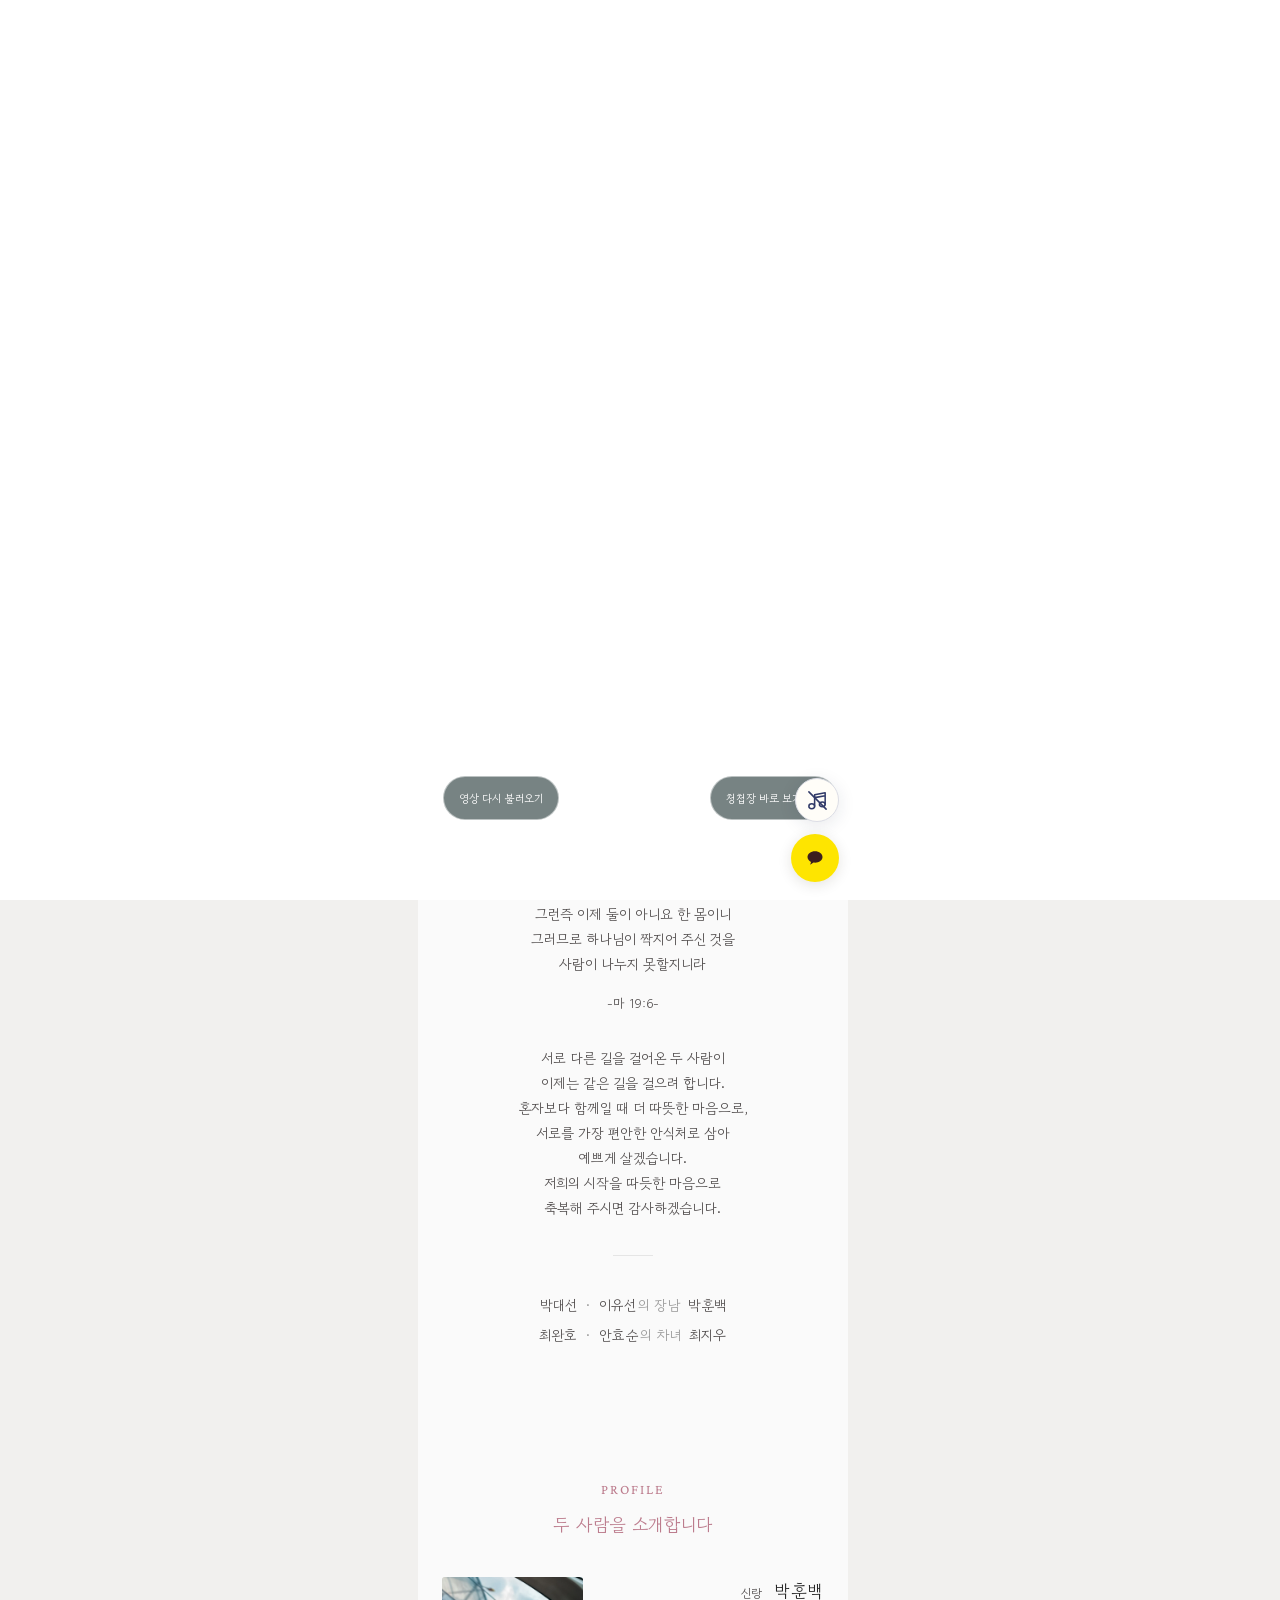
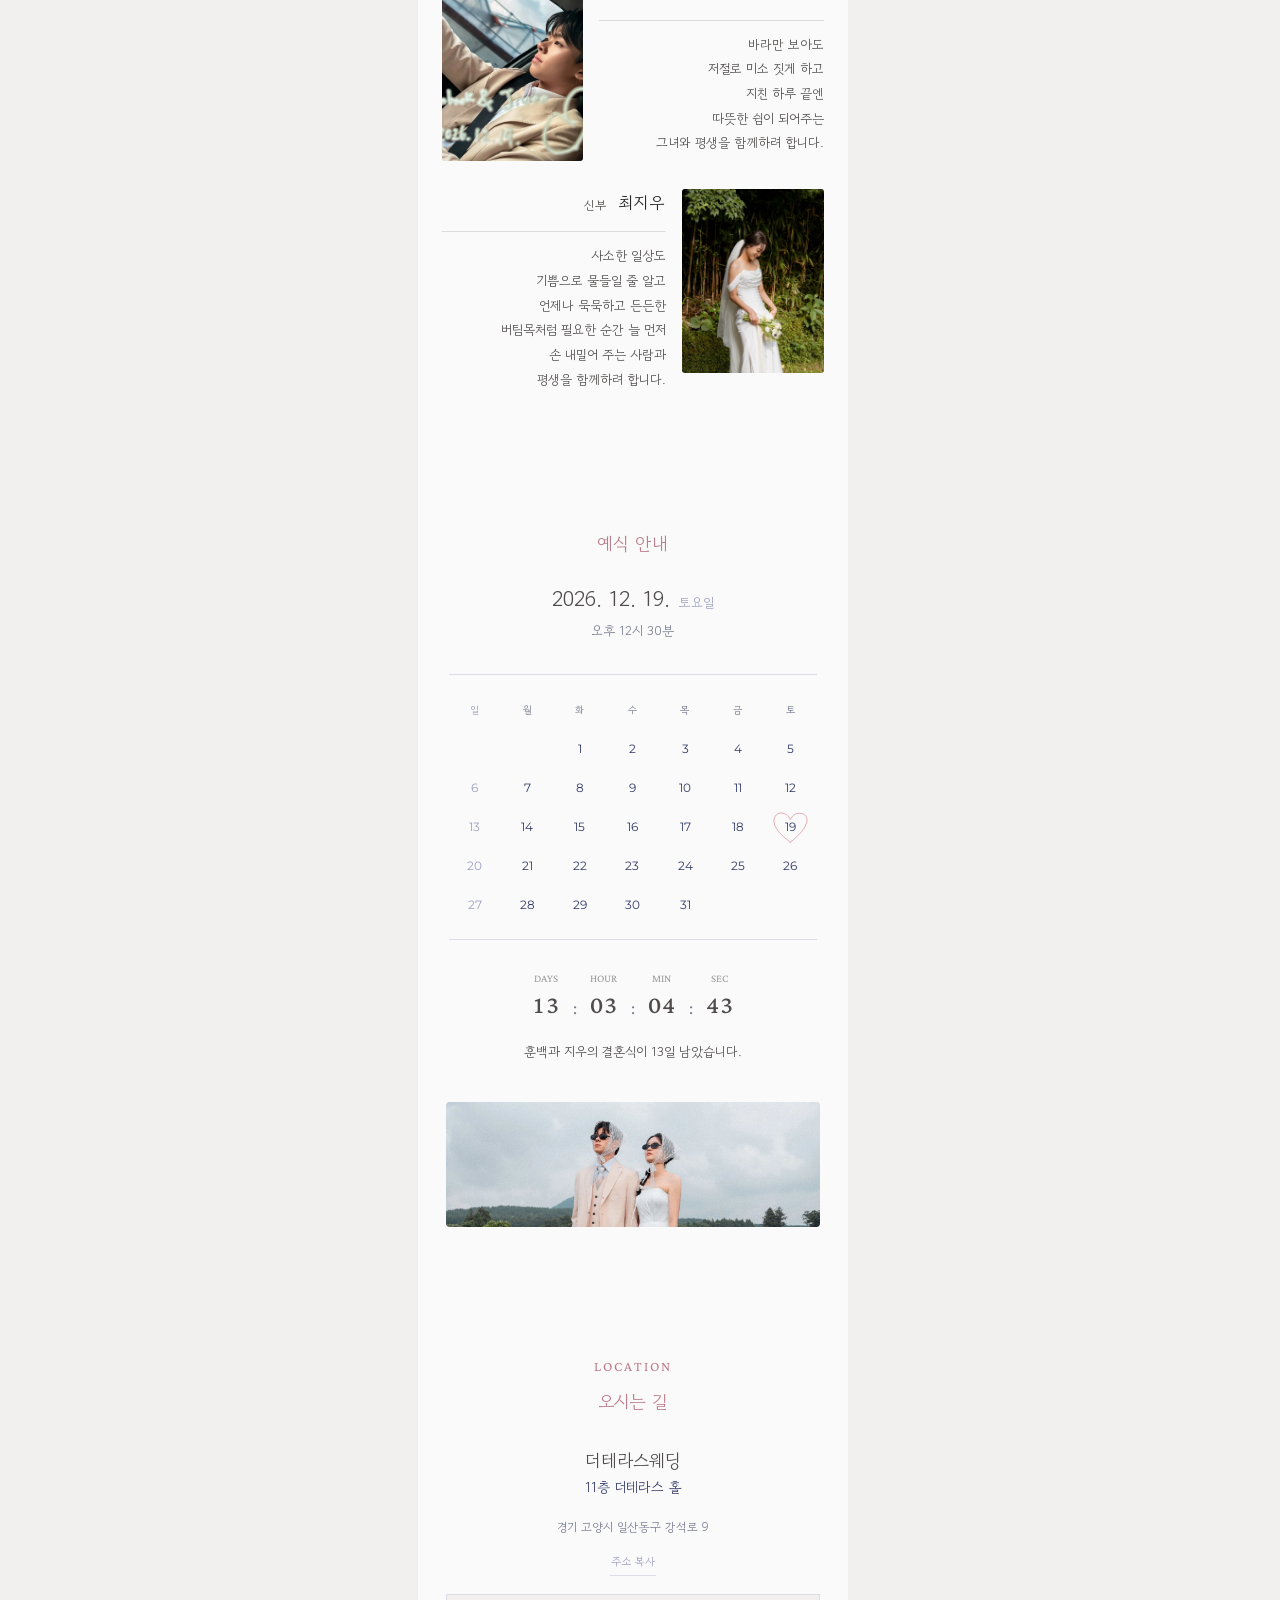
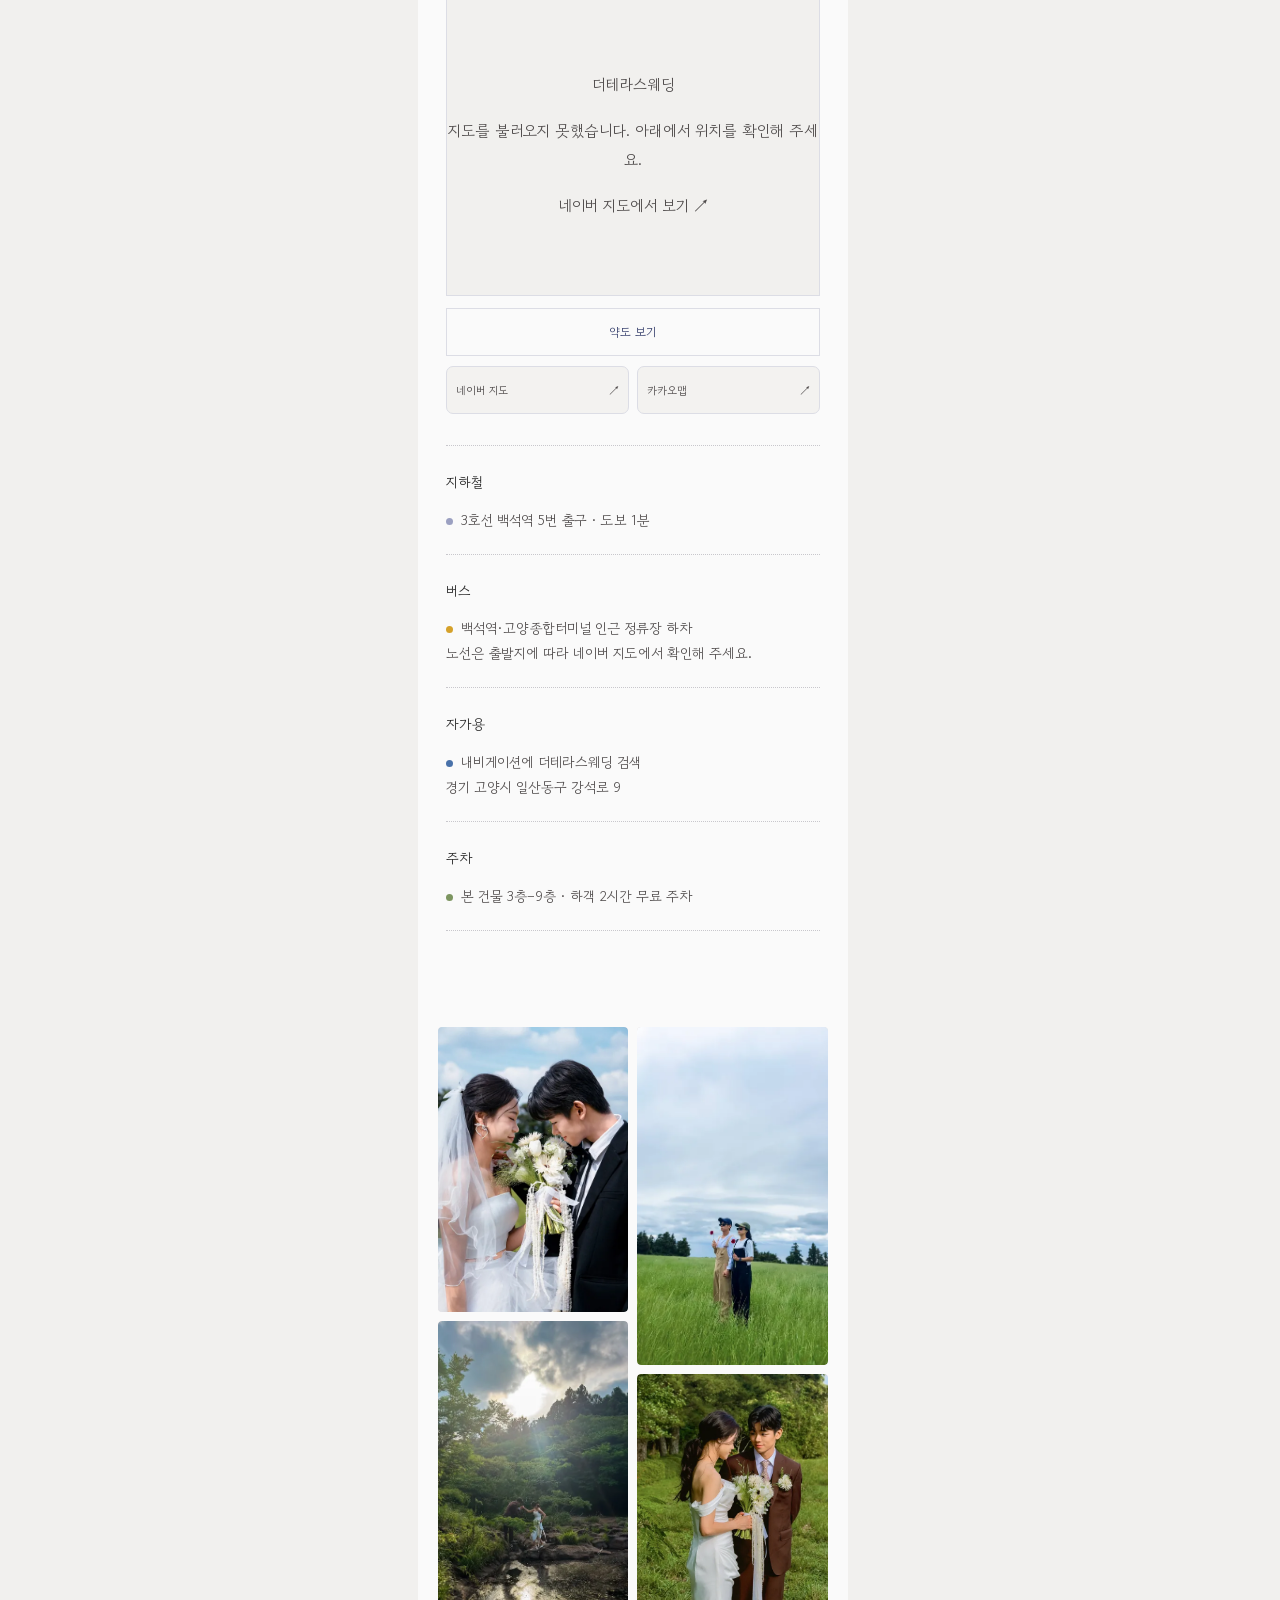
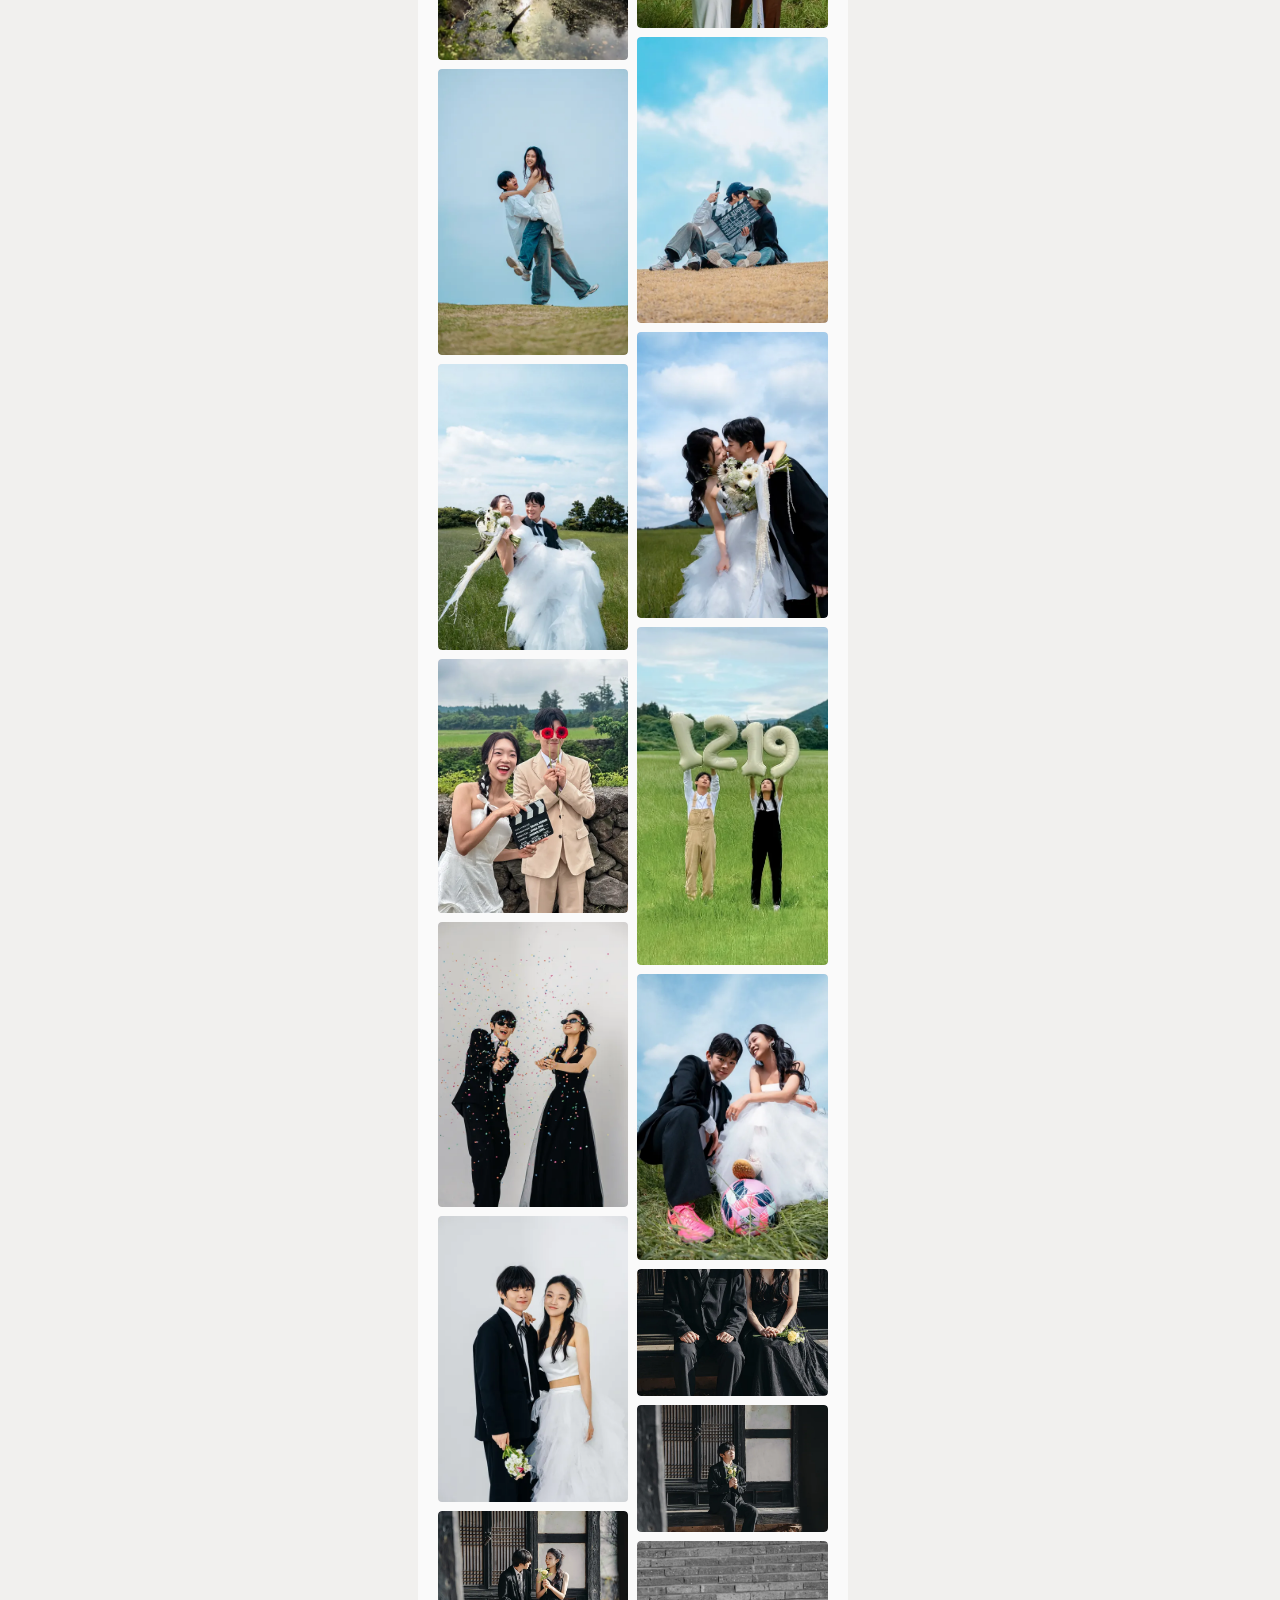
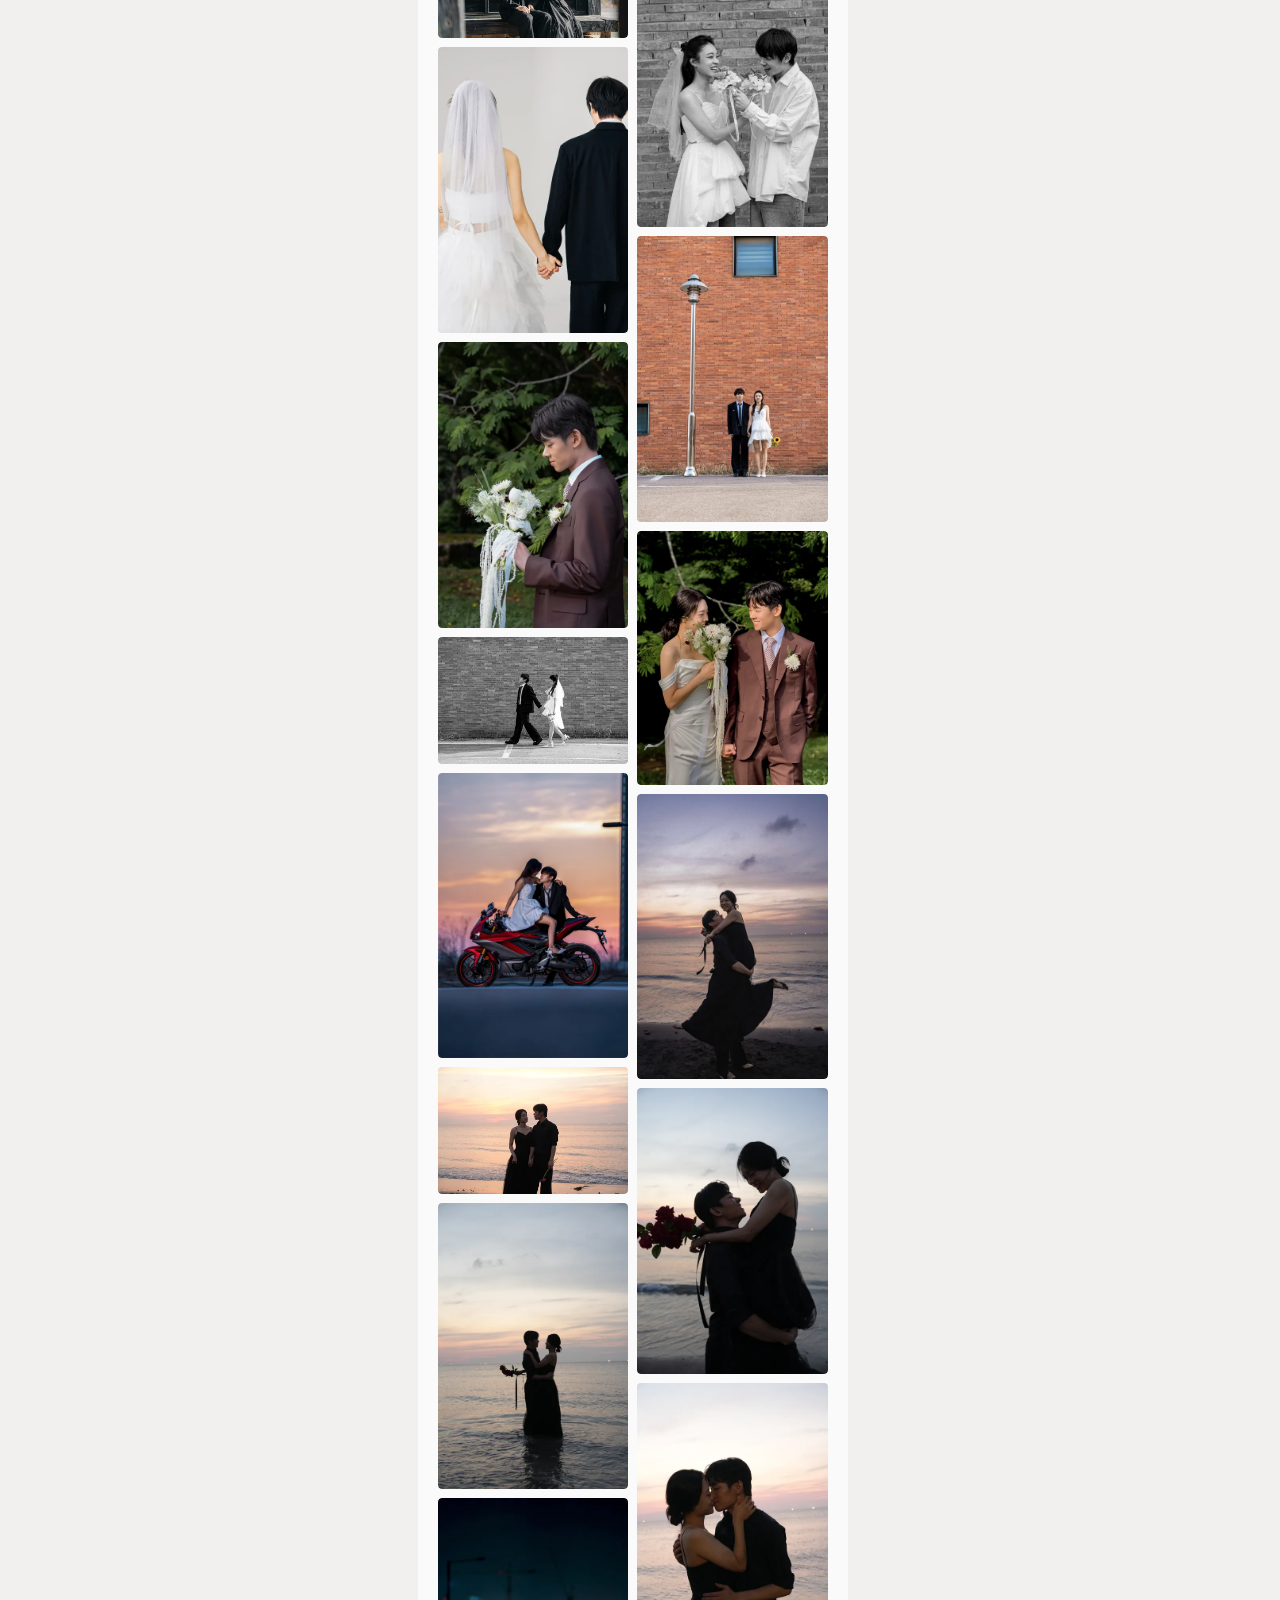
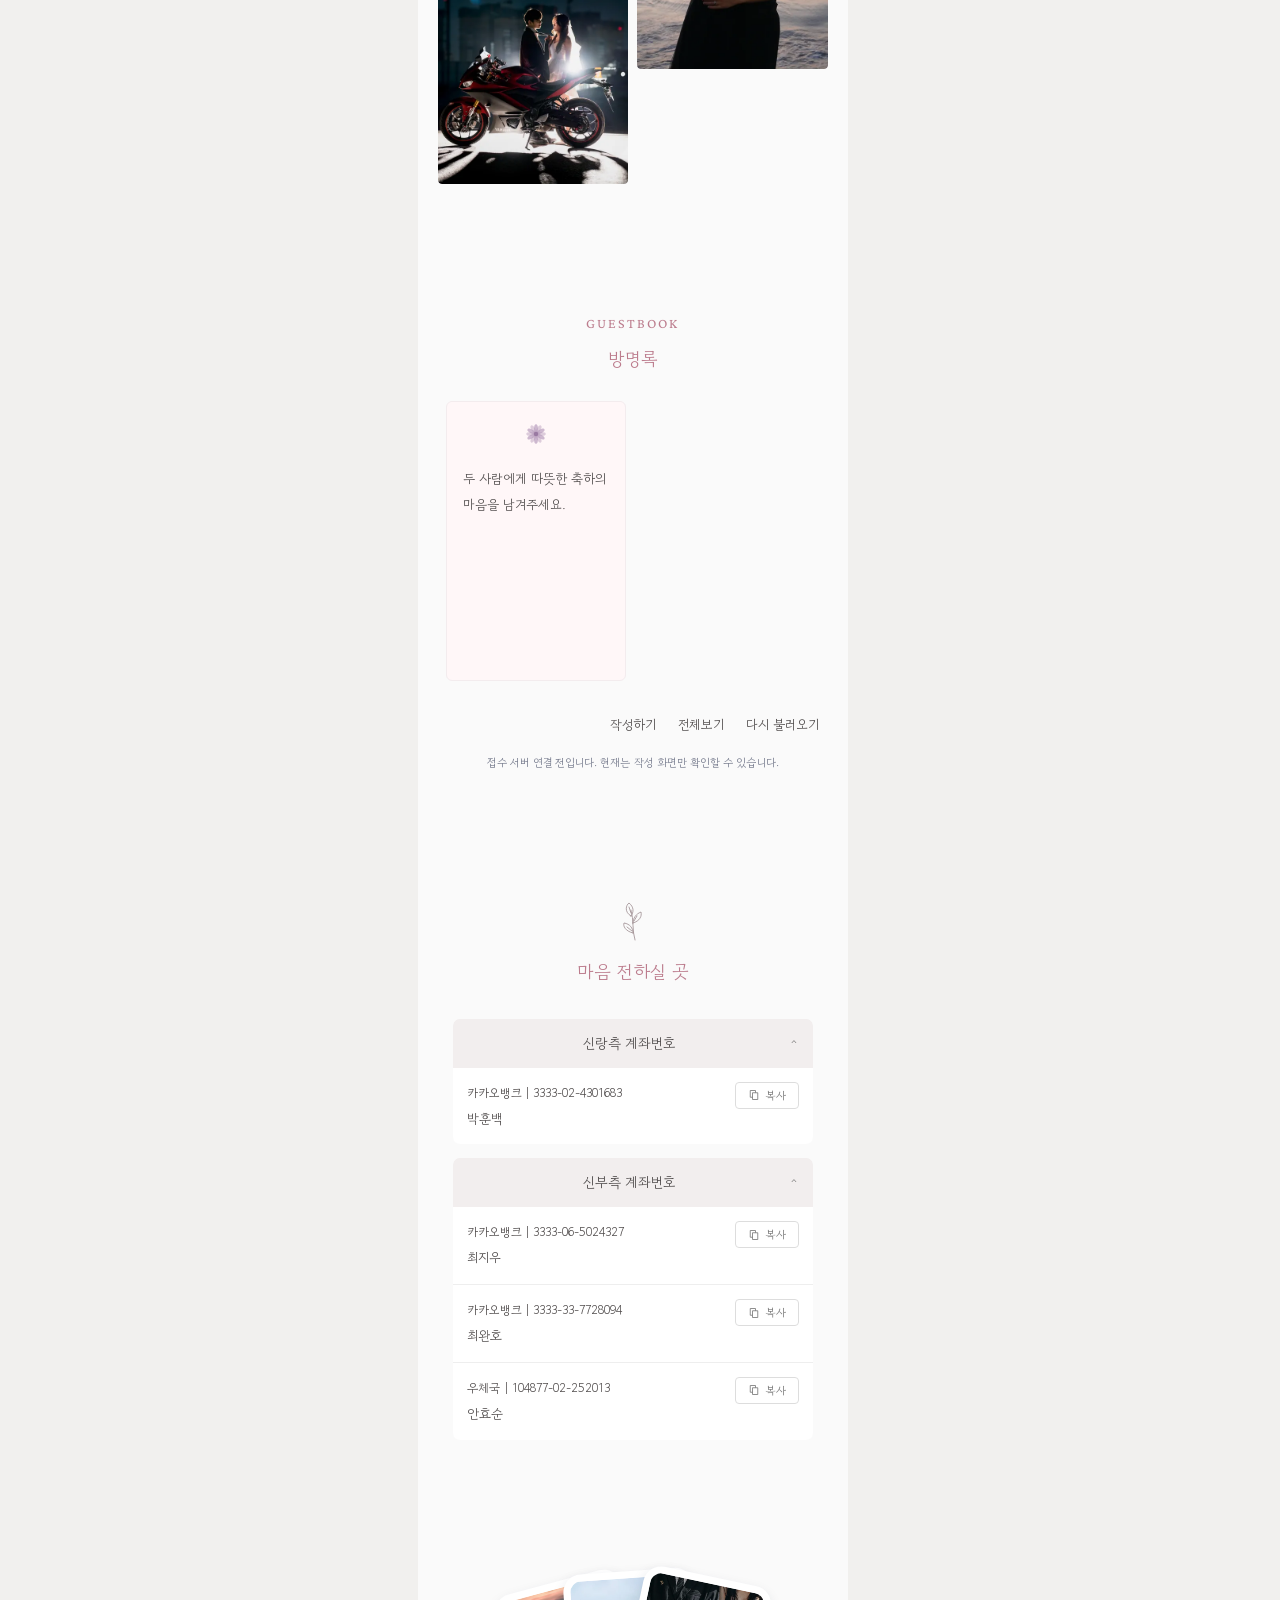
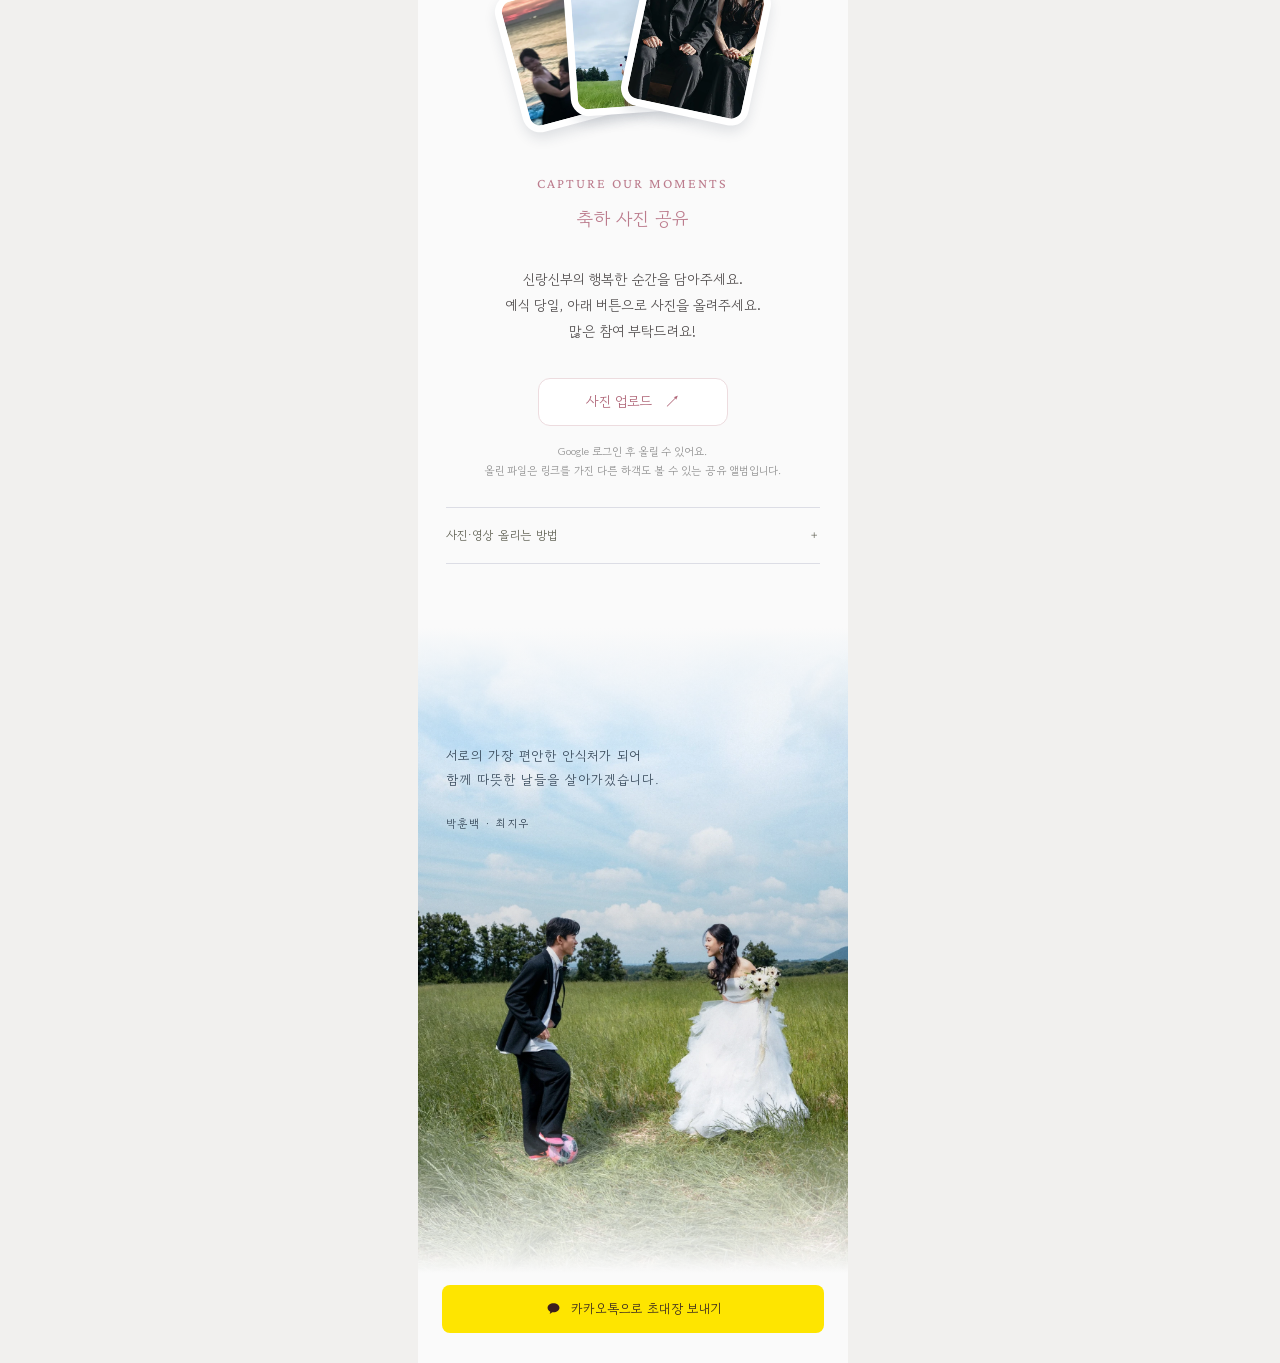
==== commit 6c83b065: "Auto optimize guest photos and videos before upload" ====
--- a/index.html
+++ b/index.html
@@ -3,7 +3,7 @@
 <head>
   <meta charset="utf-8">
   <meta name="viewport" content="width=device-width, initial-scale=1, viewport-fit=cover">
-  <meta name="wedding-build" content="20260920-direct-upload">
+  <meta name="wedding-build" content="20260920-media-optimize">
   <meta name="theme-color" content="#F1F0EE">
   <meta name="robots" content="noindex, nofollow">
   <title>훈백과 지우, 결혼합니다</title>
@@ -24,7 +24,7 @@
   <script src="photos.js" defer></script>
 <script src="design-data.js?v=20260920-final-media" defer></script>
   <script src="apply-content.js?v=20260920-final-media" defer></script>
-  <script src="app.js?v=20260920-direct-upload" defer></script>
+  <script src="app.js?v=20260920-media-optimize" defer></script>
   <script src="design-audio.js?v=20260920-final-media" defer></script>
   <script src="naver-map.js?v=20260920-final-media" defer></script>
 </head>
@@ -186,10 +186,7 @@
     <div id="direct-upload" class="direct-upload" hidden>
       <label for="guest-files" class="outline-button guest-upload-button">사진 업로드</label>
       <input id="guest-files" type="file" accept="image/jpeg,image/png,image/webp,image/heic,image/heif,video/mp4,video/quicktime" multiple>
-      <p id="upload-selection" class="upload-note">사진·영상을 선택해 주세요. 한 번에 5개까지 올릴 수 있습니다.</p>
-      <button id="guest-send" class="outline-button guest-upload-button" type="button" disabled>선택한 파일 올리기</button>
       <p id="upload-status" class="upload-note" role="status" aria-live="polite"></p>
-      <p class="upload-note">사진은 긴 변 2560px·고화질 기준으로만 가볍게 최적화됩니다.<br>작은 사진과 50MB 이하 MP4·MOV 영상은 화질 그대로 전달합니다.</p>
     </div>
     <div id="guest-drive-fallback">
       <a id="guest-upload" class="outline-button guest-upload-button reveal" href="https://drive.google.com/drive/folders/1uEmtC8PYTgQWiYc3uCr3EP_xjxRAnGC-" target="_blank" rel="noopener noreferrer">사진 업로드 <span aria-hidden="true">↗</span></a>
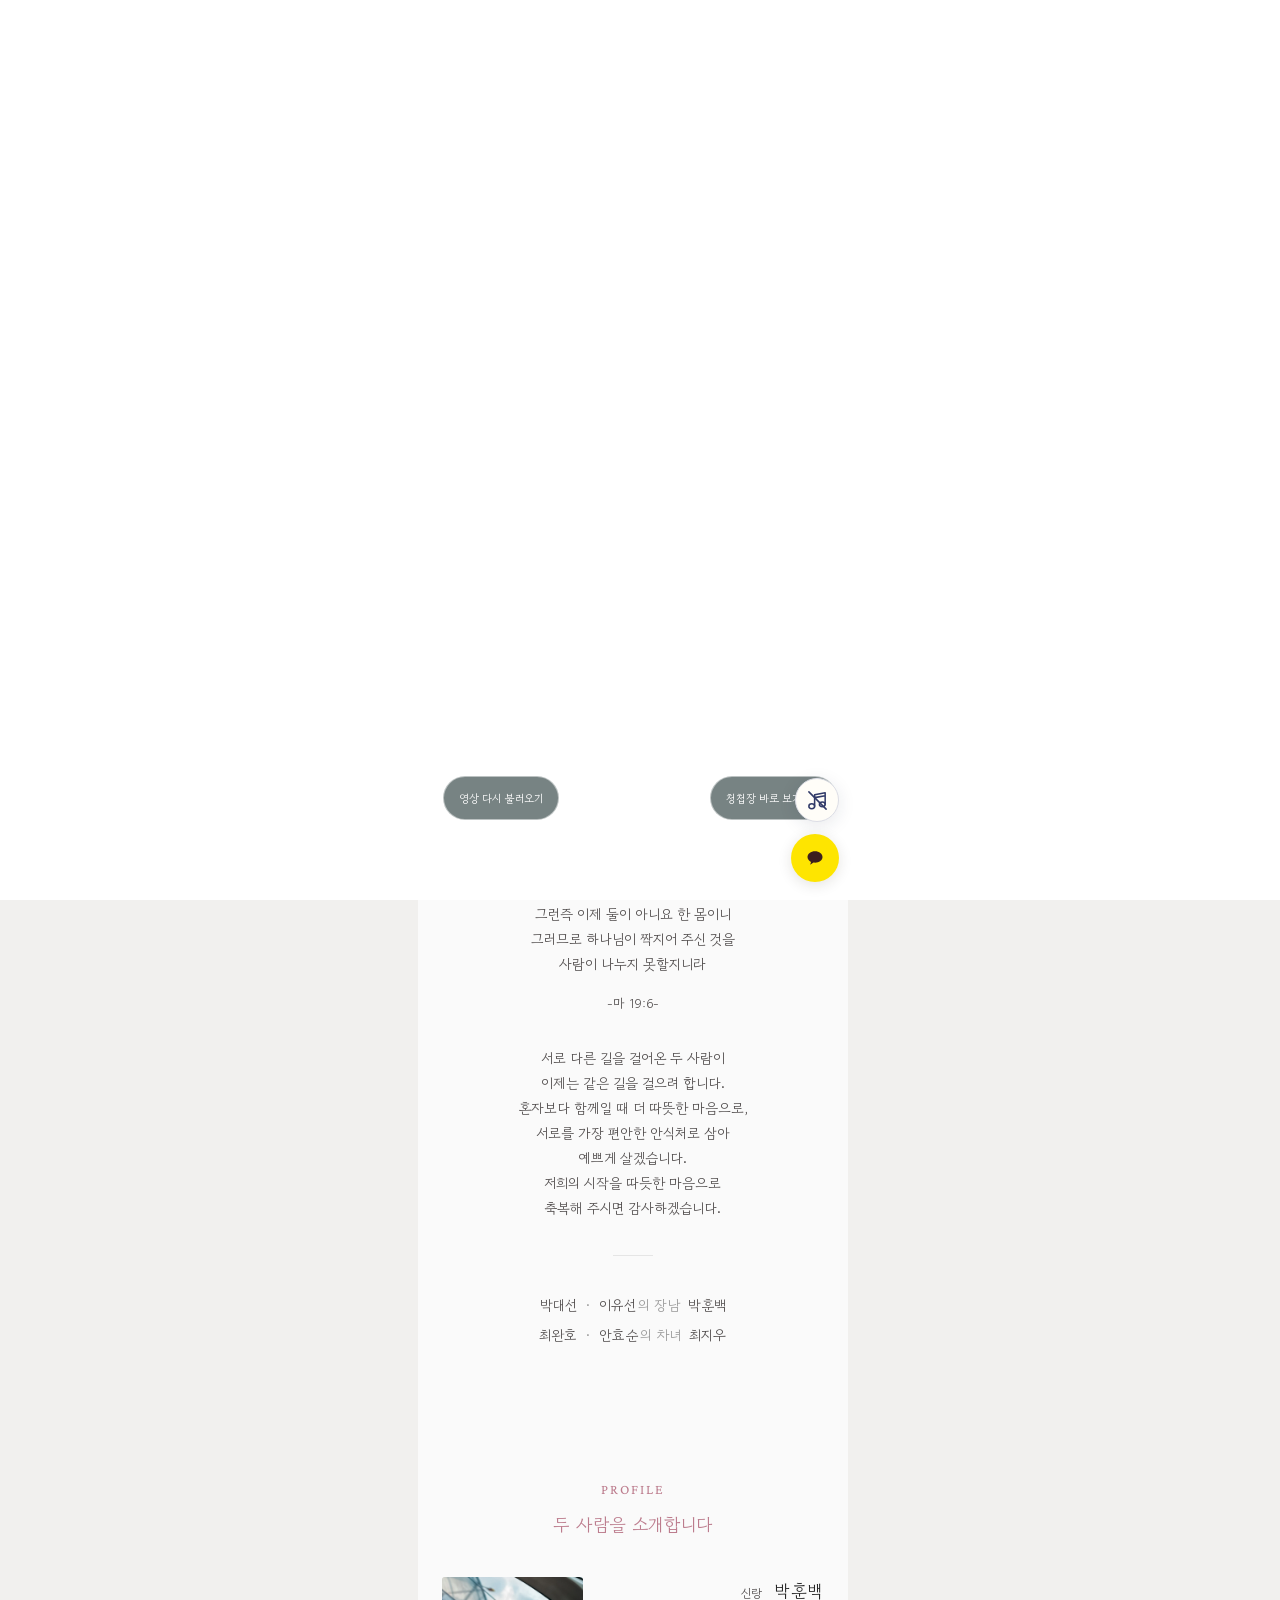
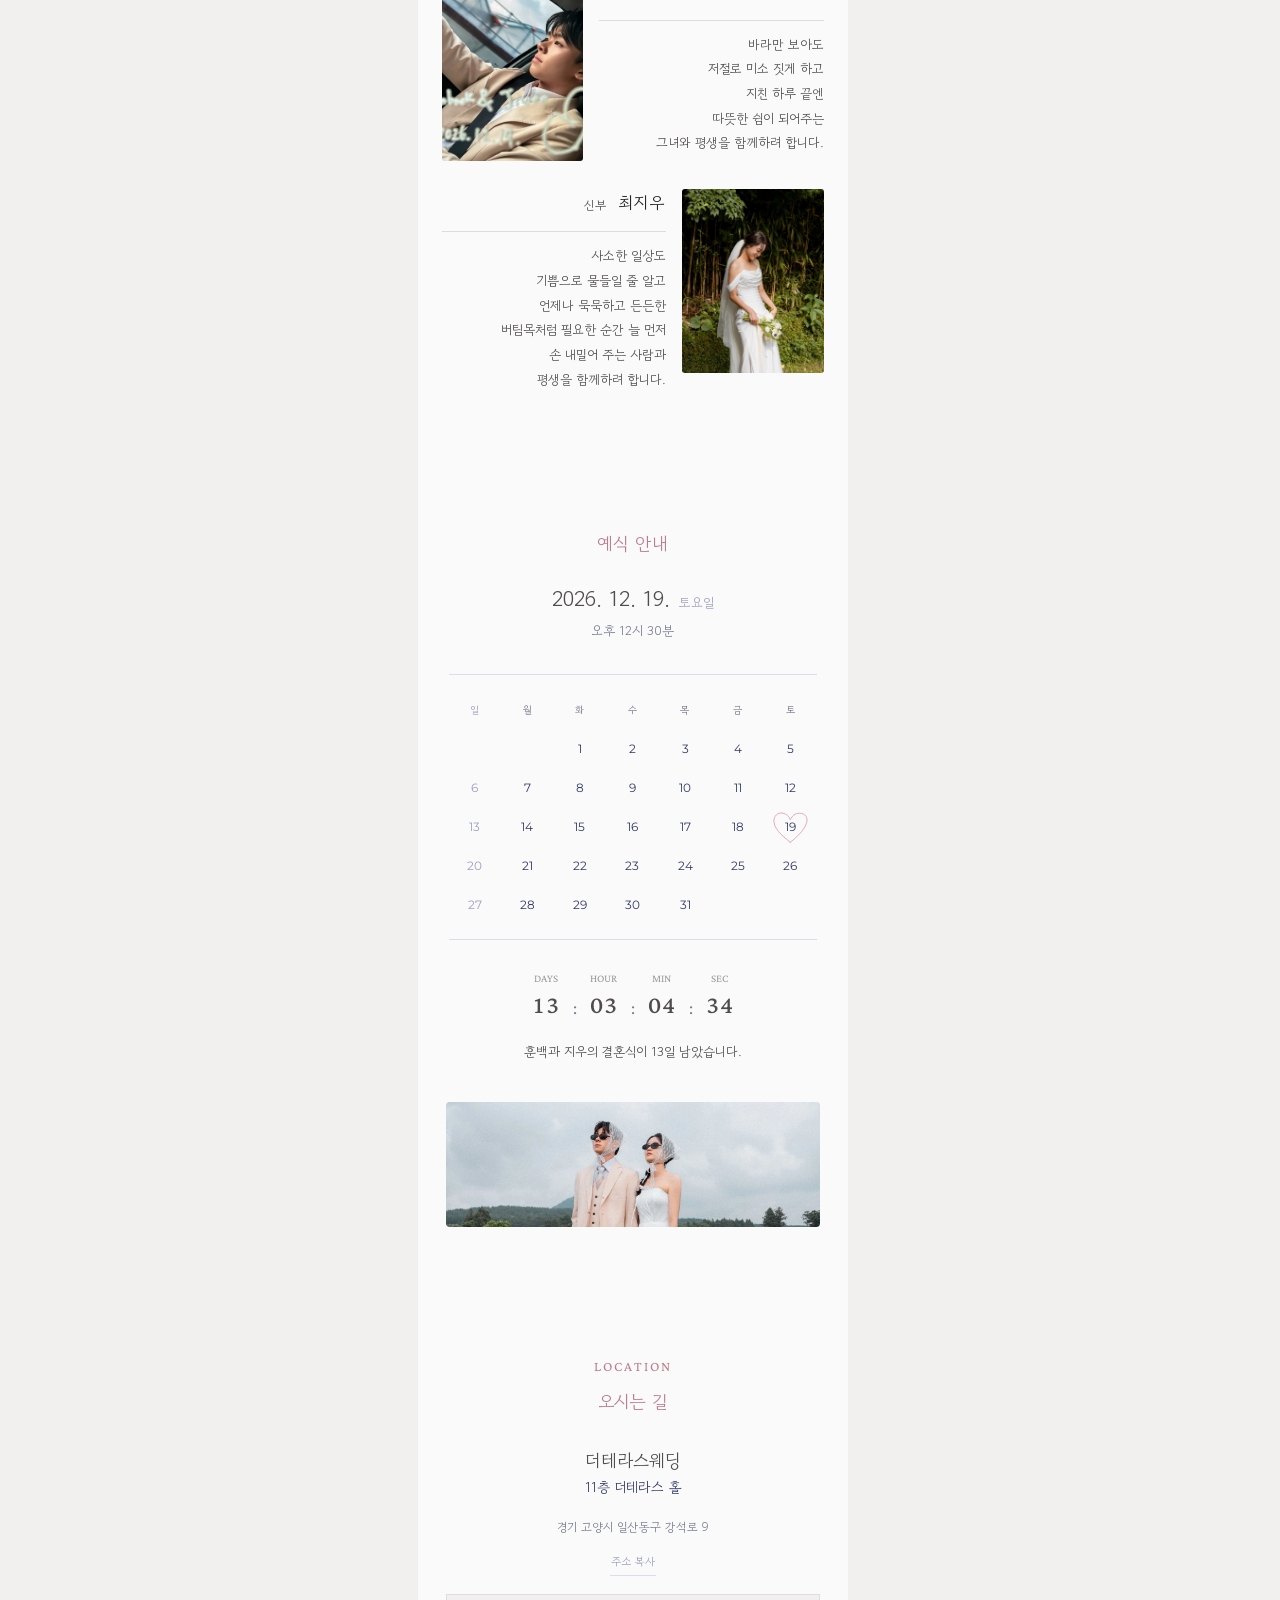
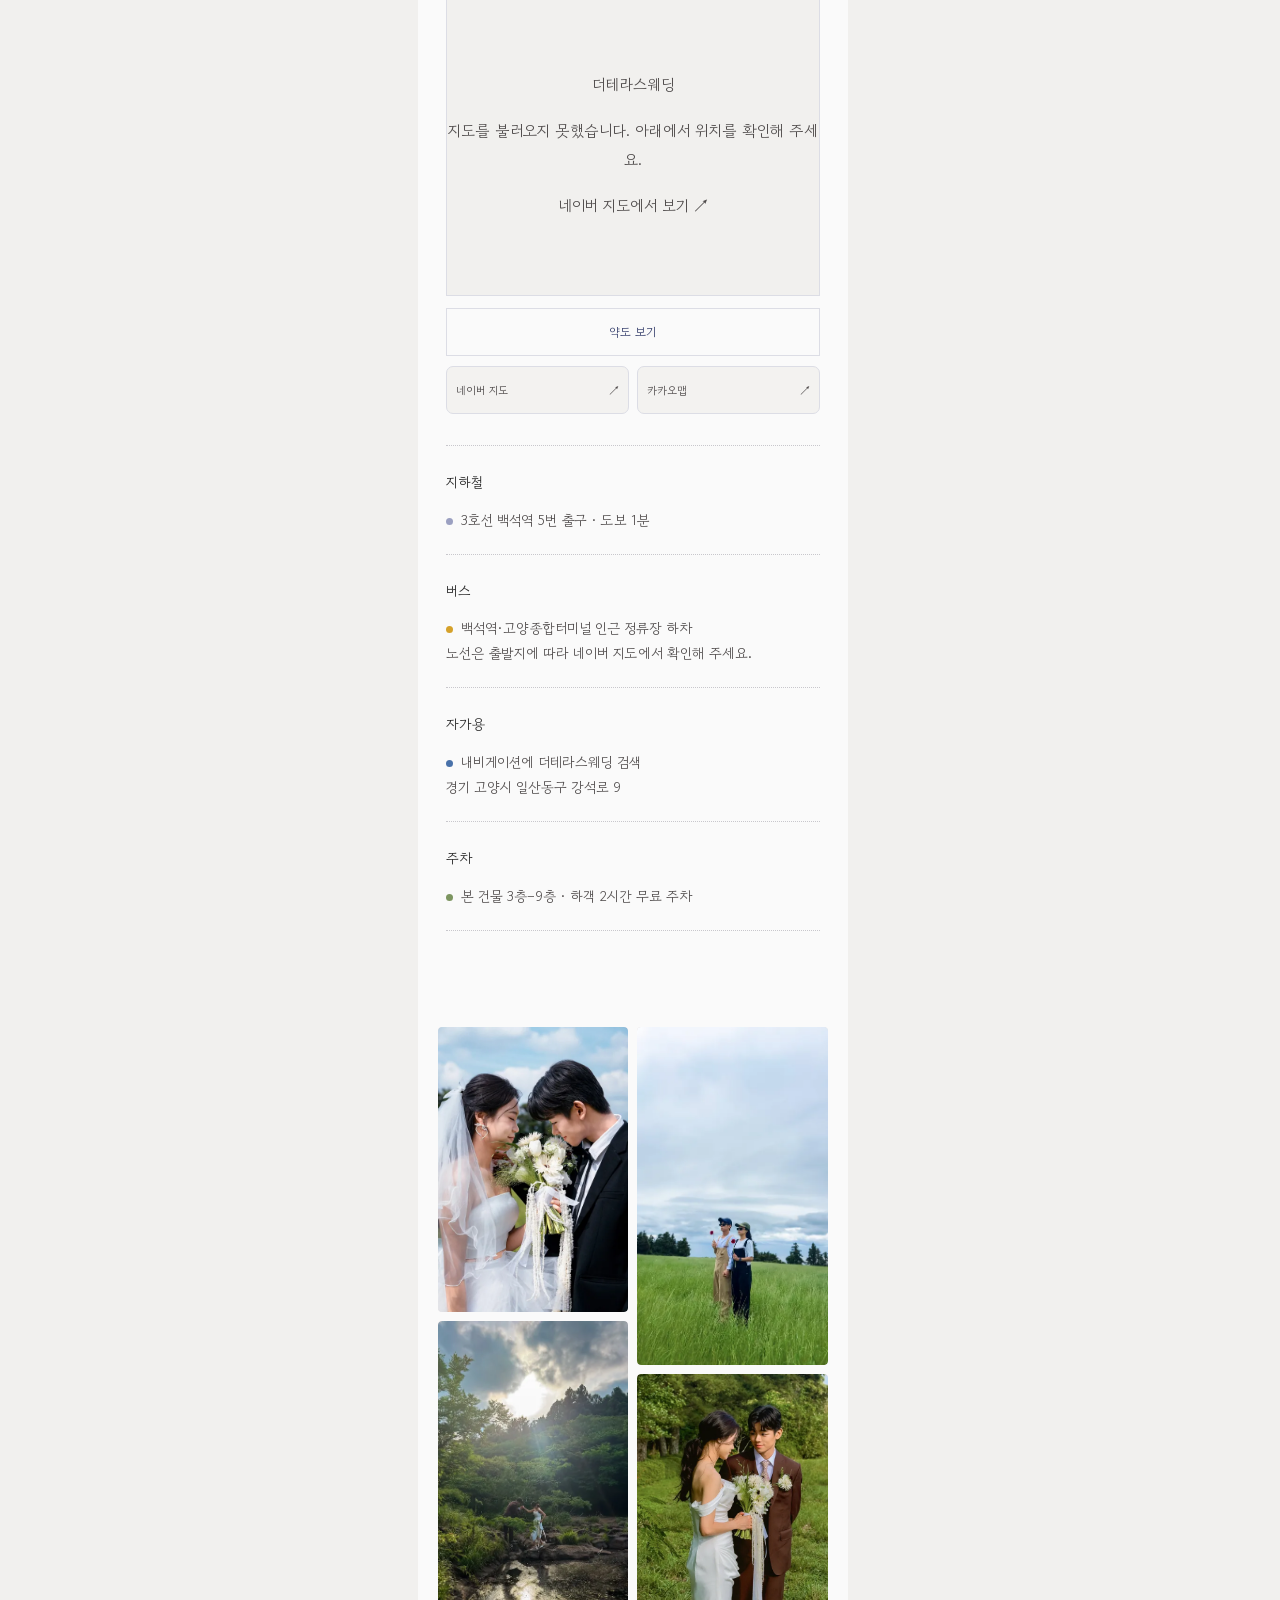
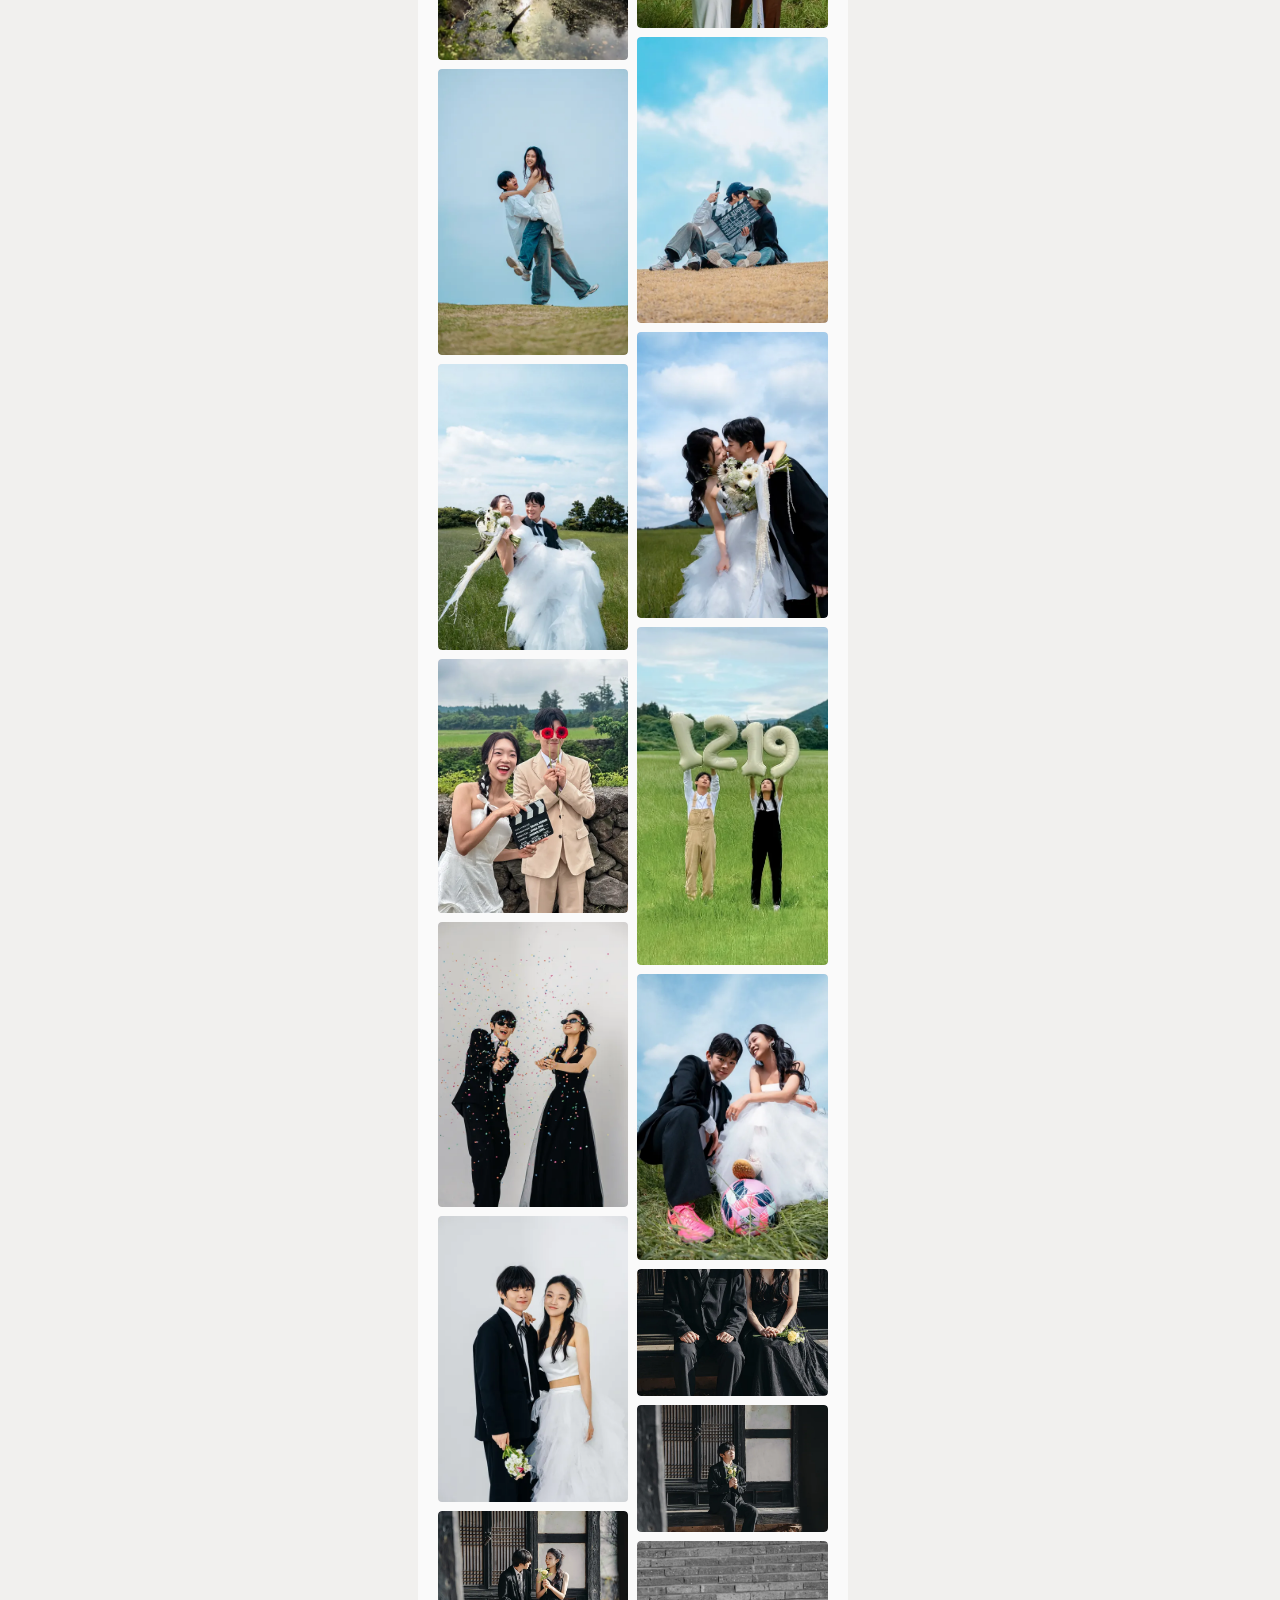
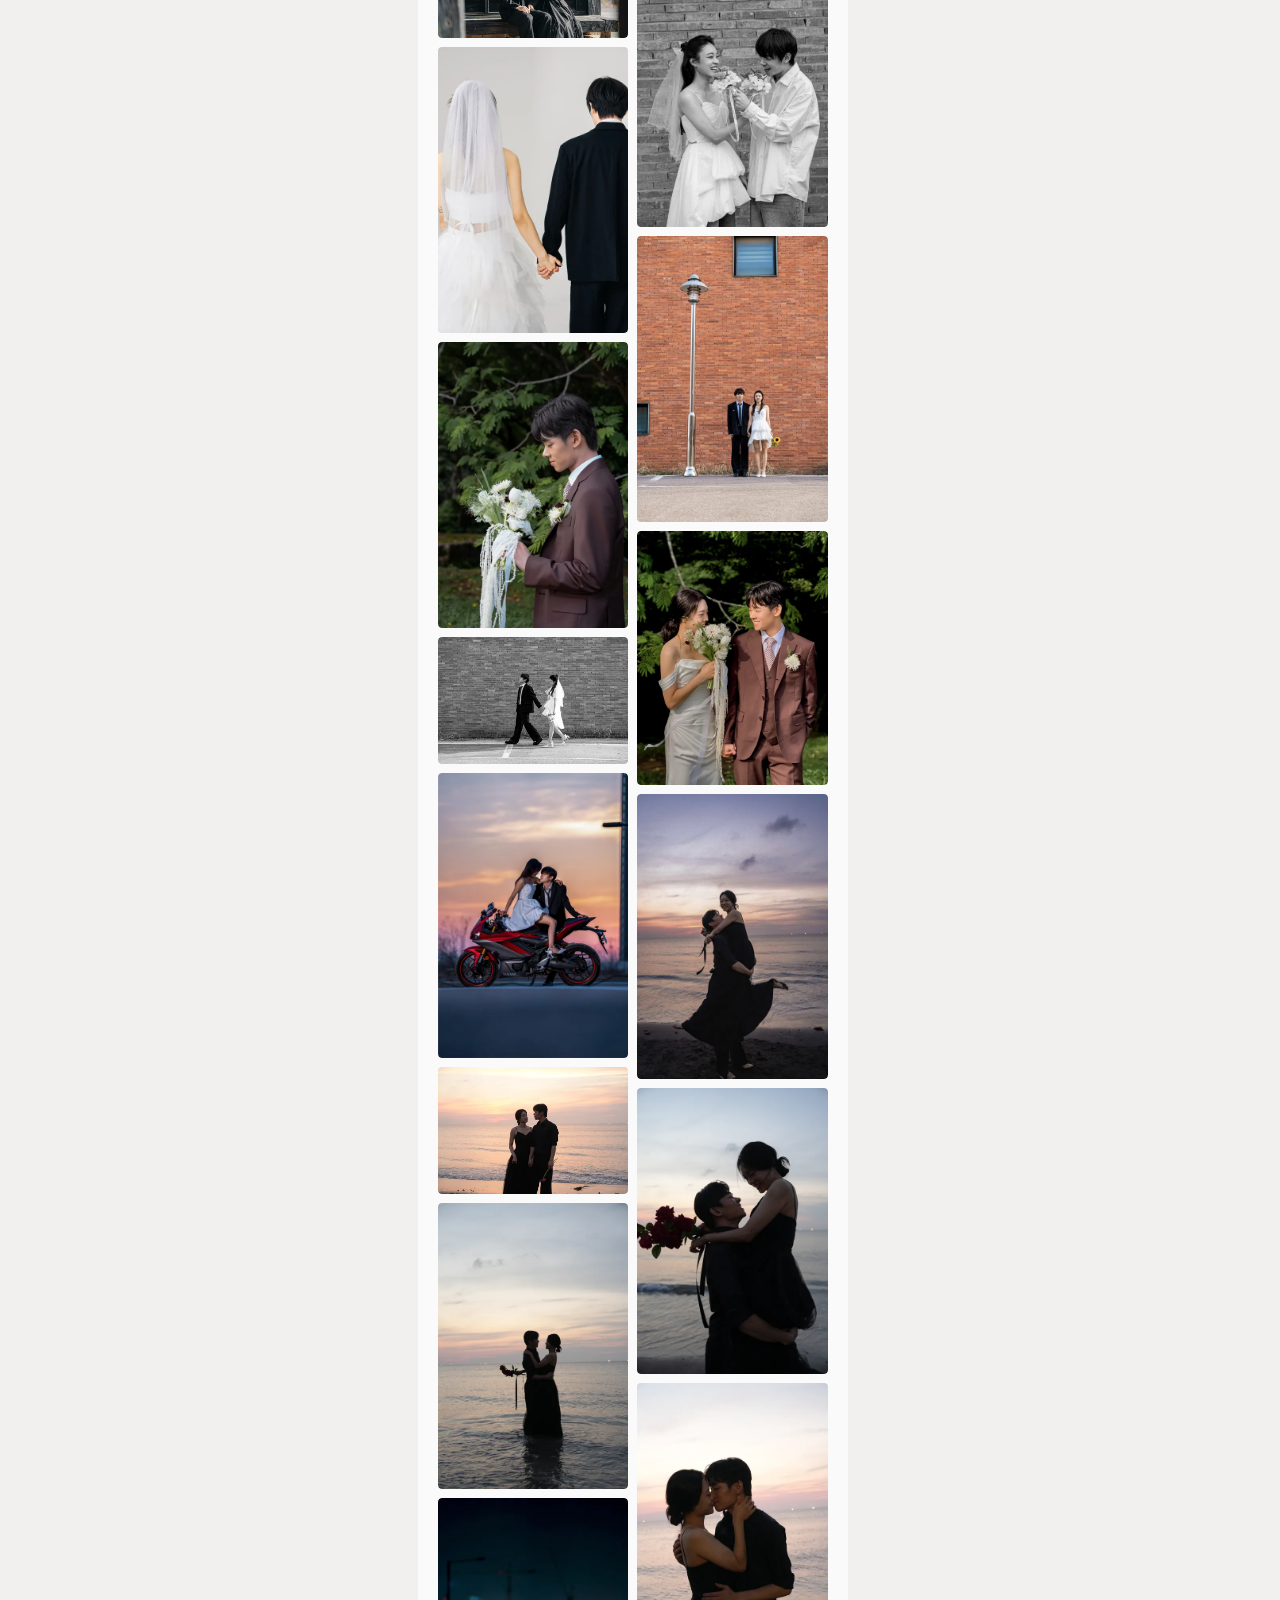
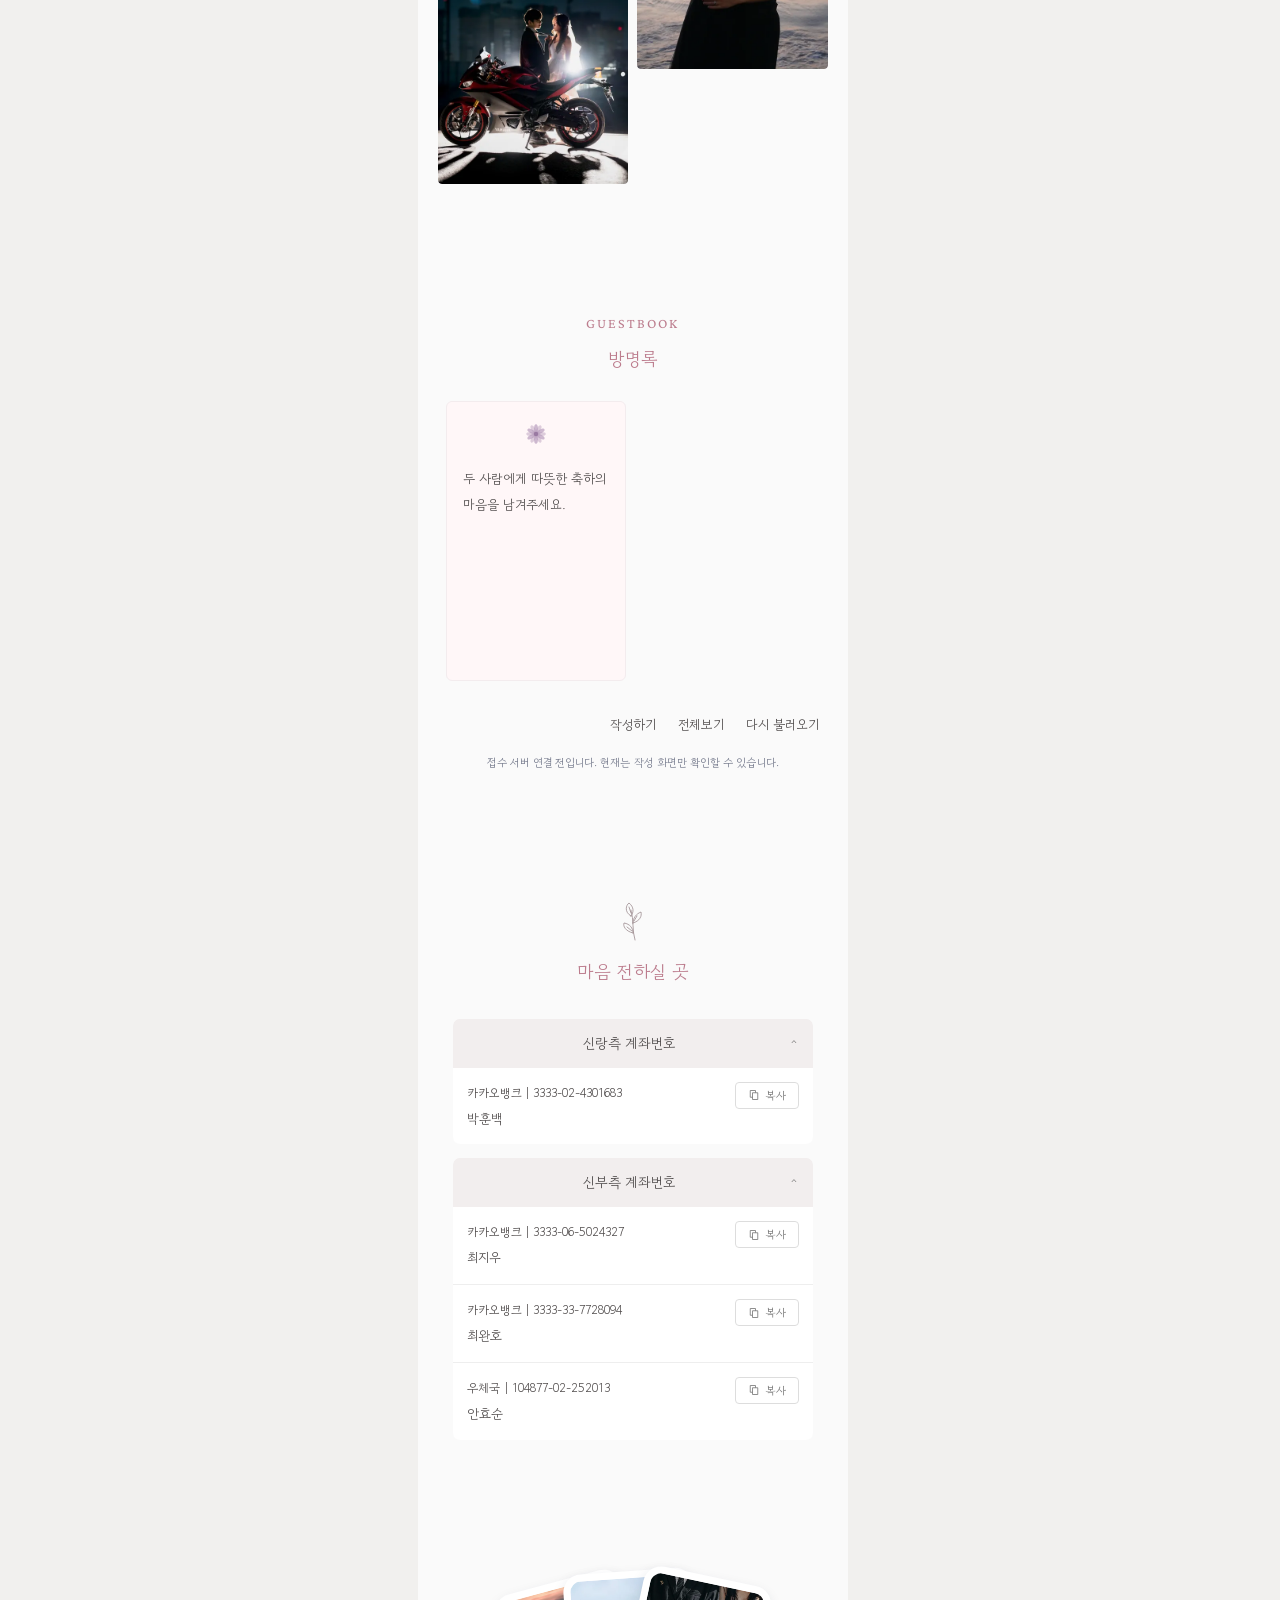
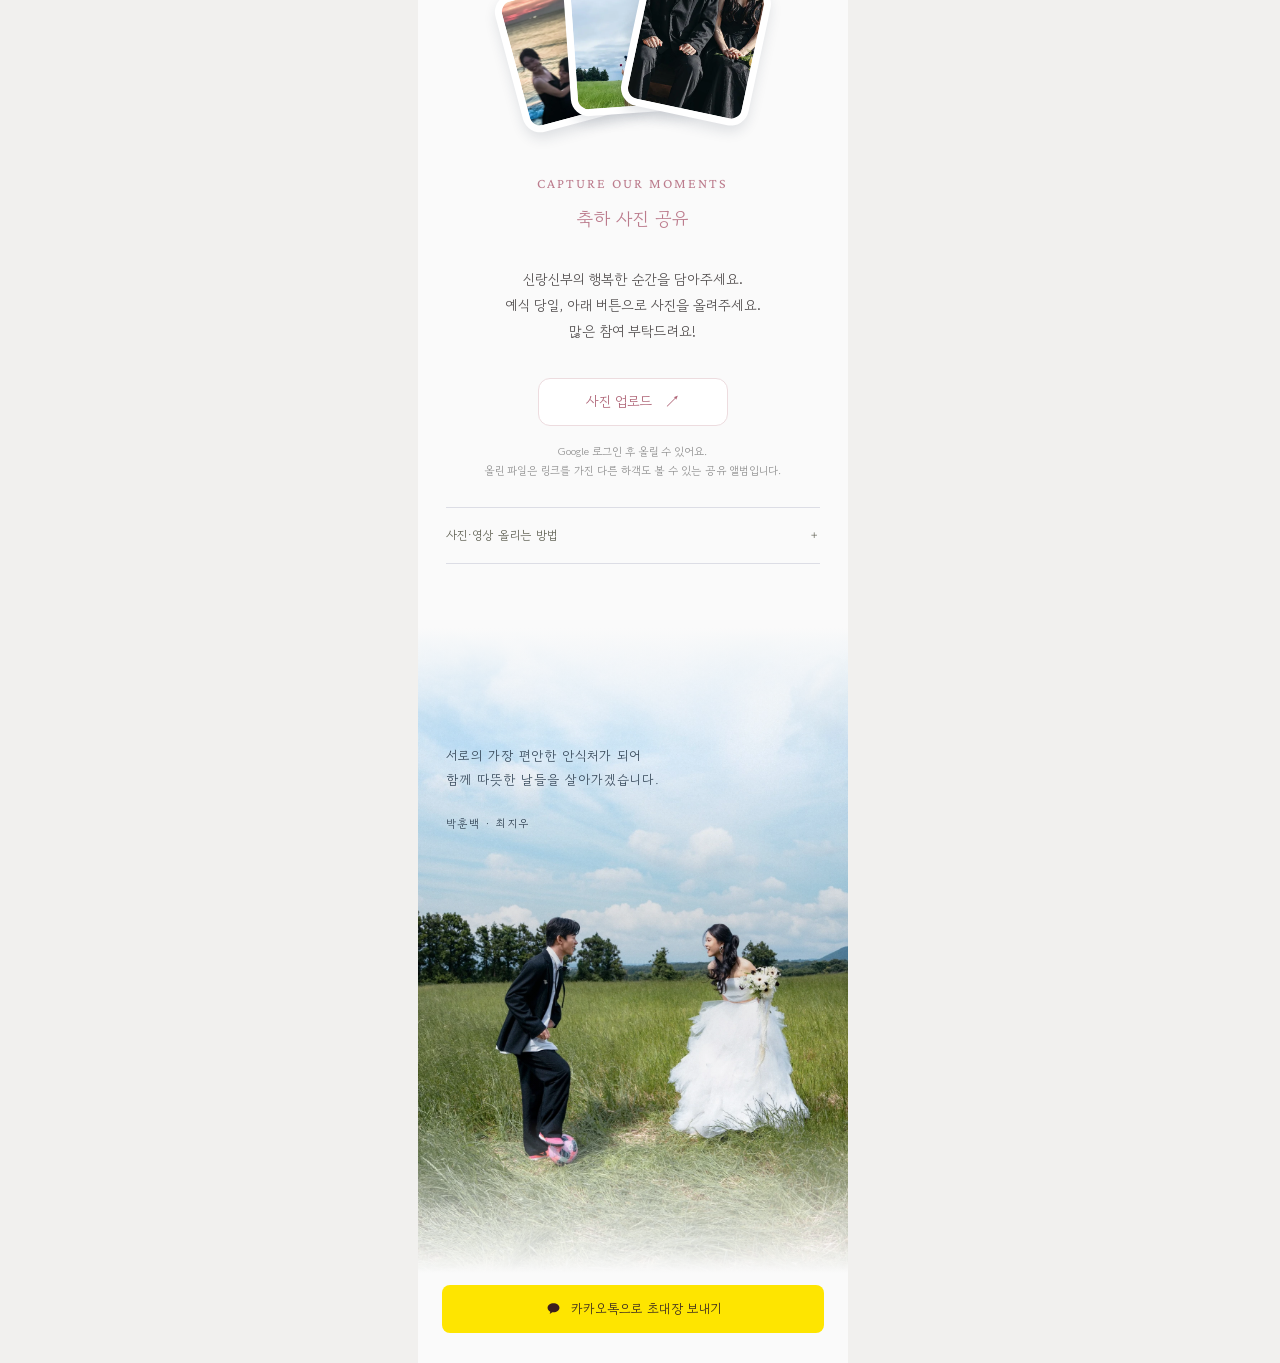
==== commit e6db9ddc: "Use one-step original uploads with temporary storage" ====
--- a/index.html
+++ b/index.html
@@ -3,7 +3,7 @@
 <head>
   <meta charset="utf-8">
   <meta name="viewport" content="width=device-width, initial-scale=1, viewport-fit=cover">
-  <meta name="wedding-build" content="20260920-media-optimize">
+  <meta name="wedding-build" content="20260920-mybox-buffer">
   <meta name="theme-color" content="#F1F0EE">
   <meta name="robots" content="noindex, nofollow">
   <title>훈백과 지우, 결혼합니다</title>
@@ -24,7 +24,7 @@
   <script src="photos.js" defer></script>
 <script src="design-data.js?v=20260920-final-media" defer></script>
   <script src="apply-content.js?v=20260920-final-media" defer></script>
-  <script src="app.js?v=20260920-media-optimize" defer></script>
+  <script src="app.js?v=20260920-mybox-buffer" defer></script>
   <script src="design-audio.js?v=20260920-final-media" defer></script>
   <script src="naver-map.js?v=20260920-final-media" defer></script>
 </head>
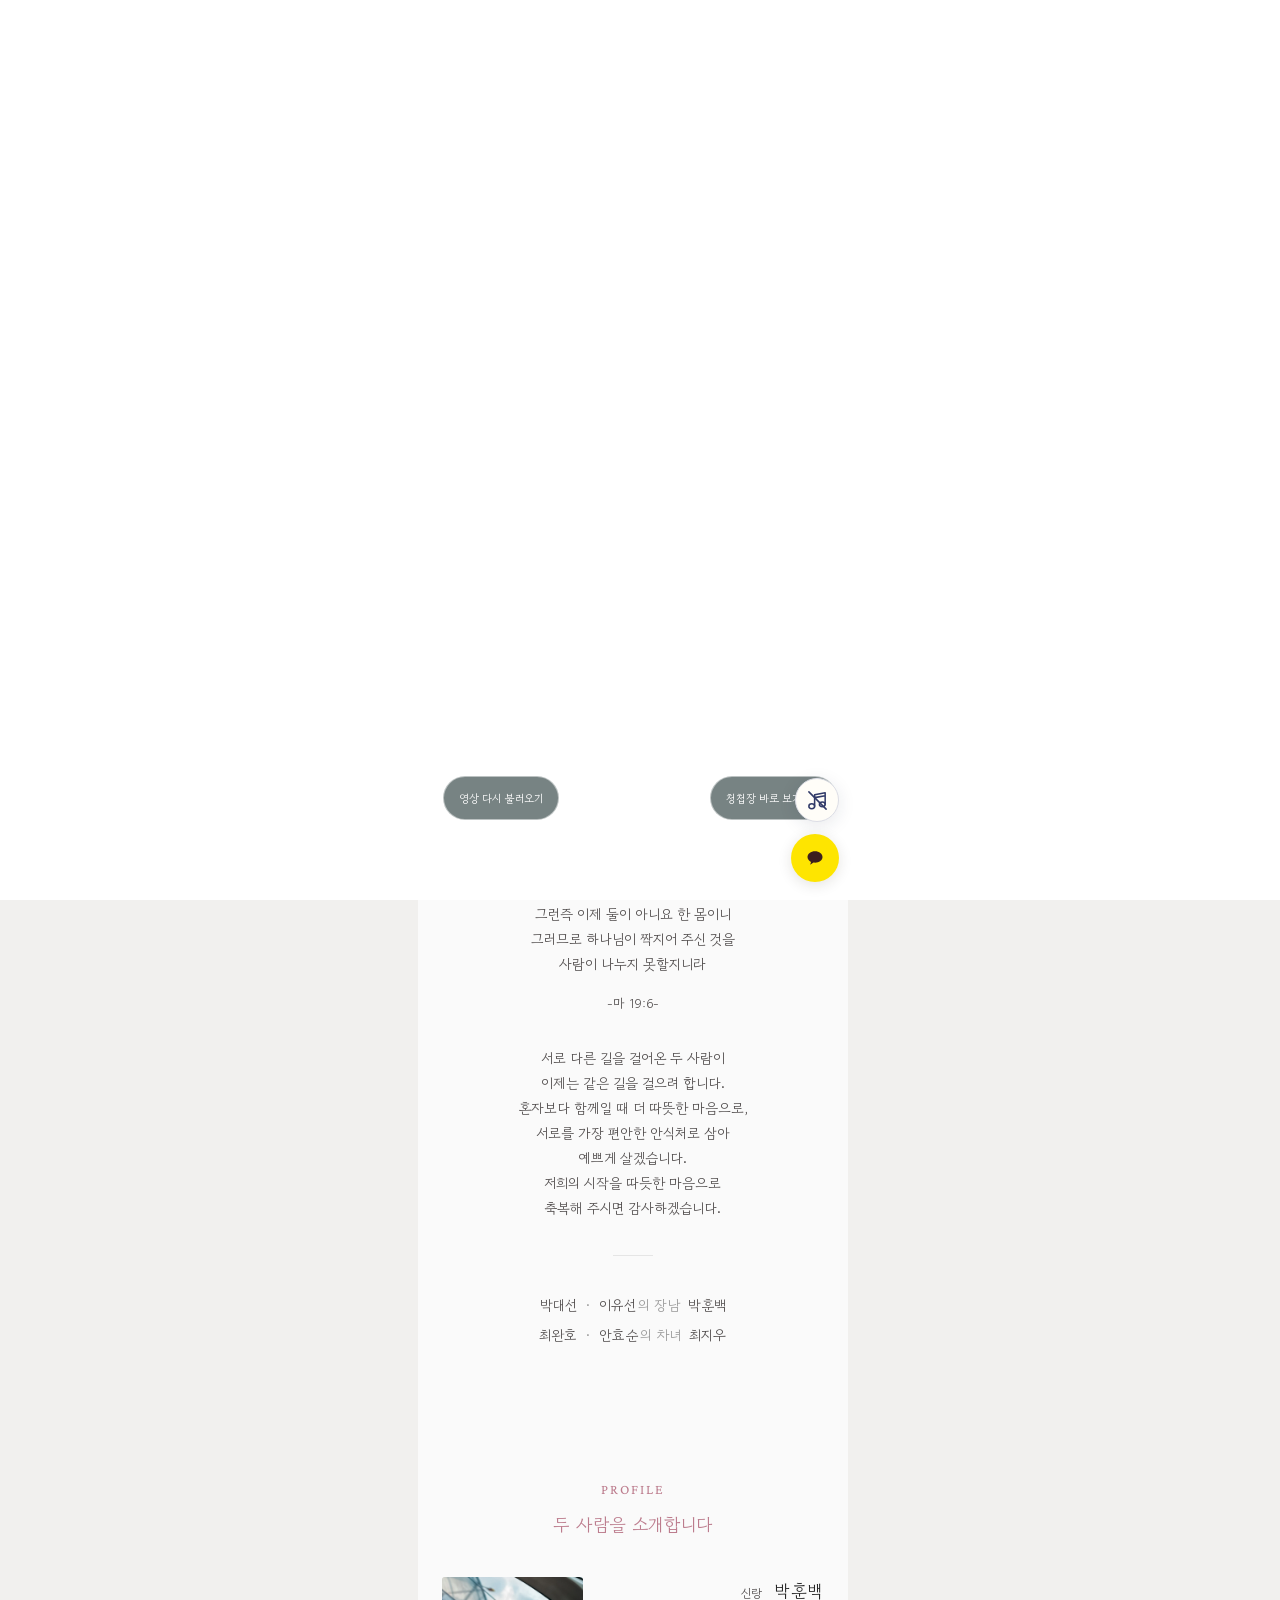
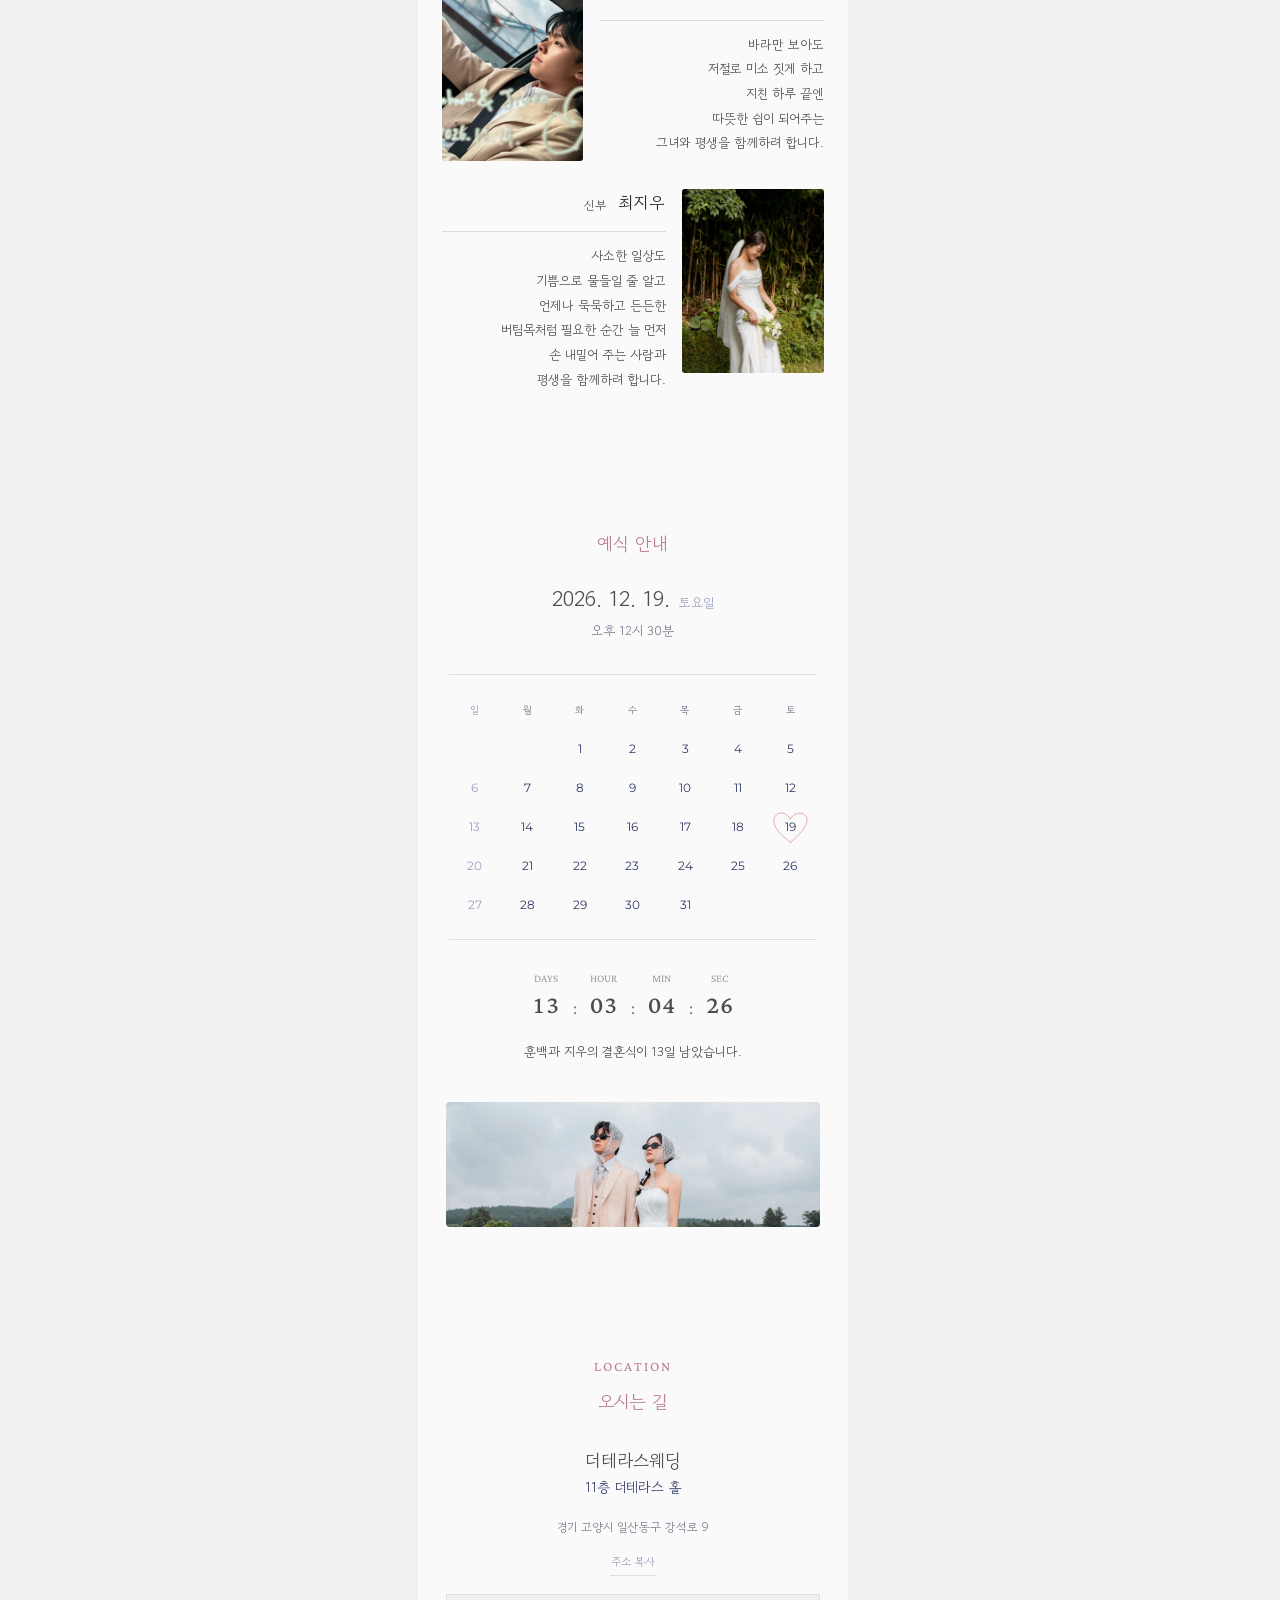
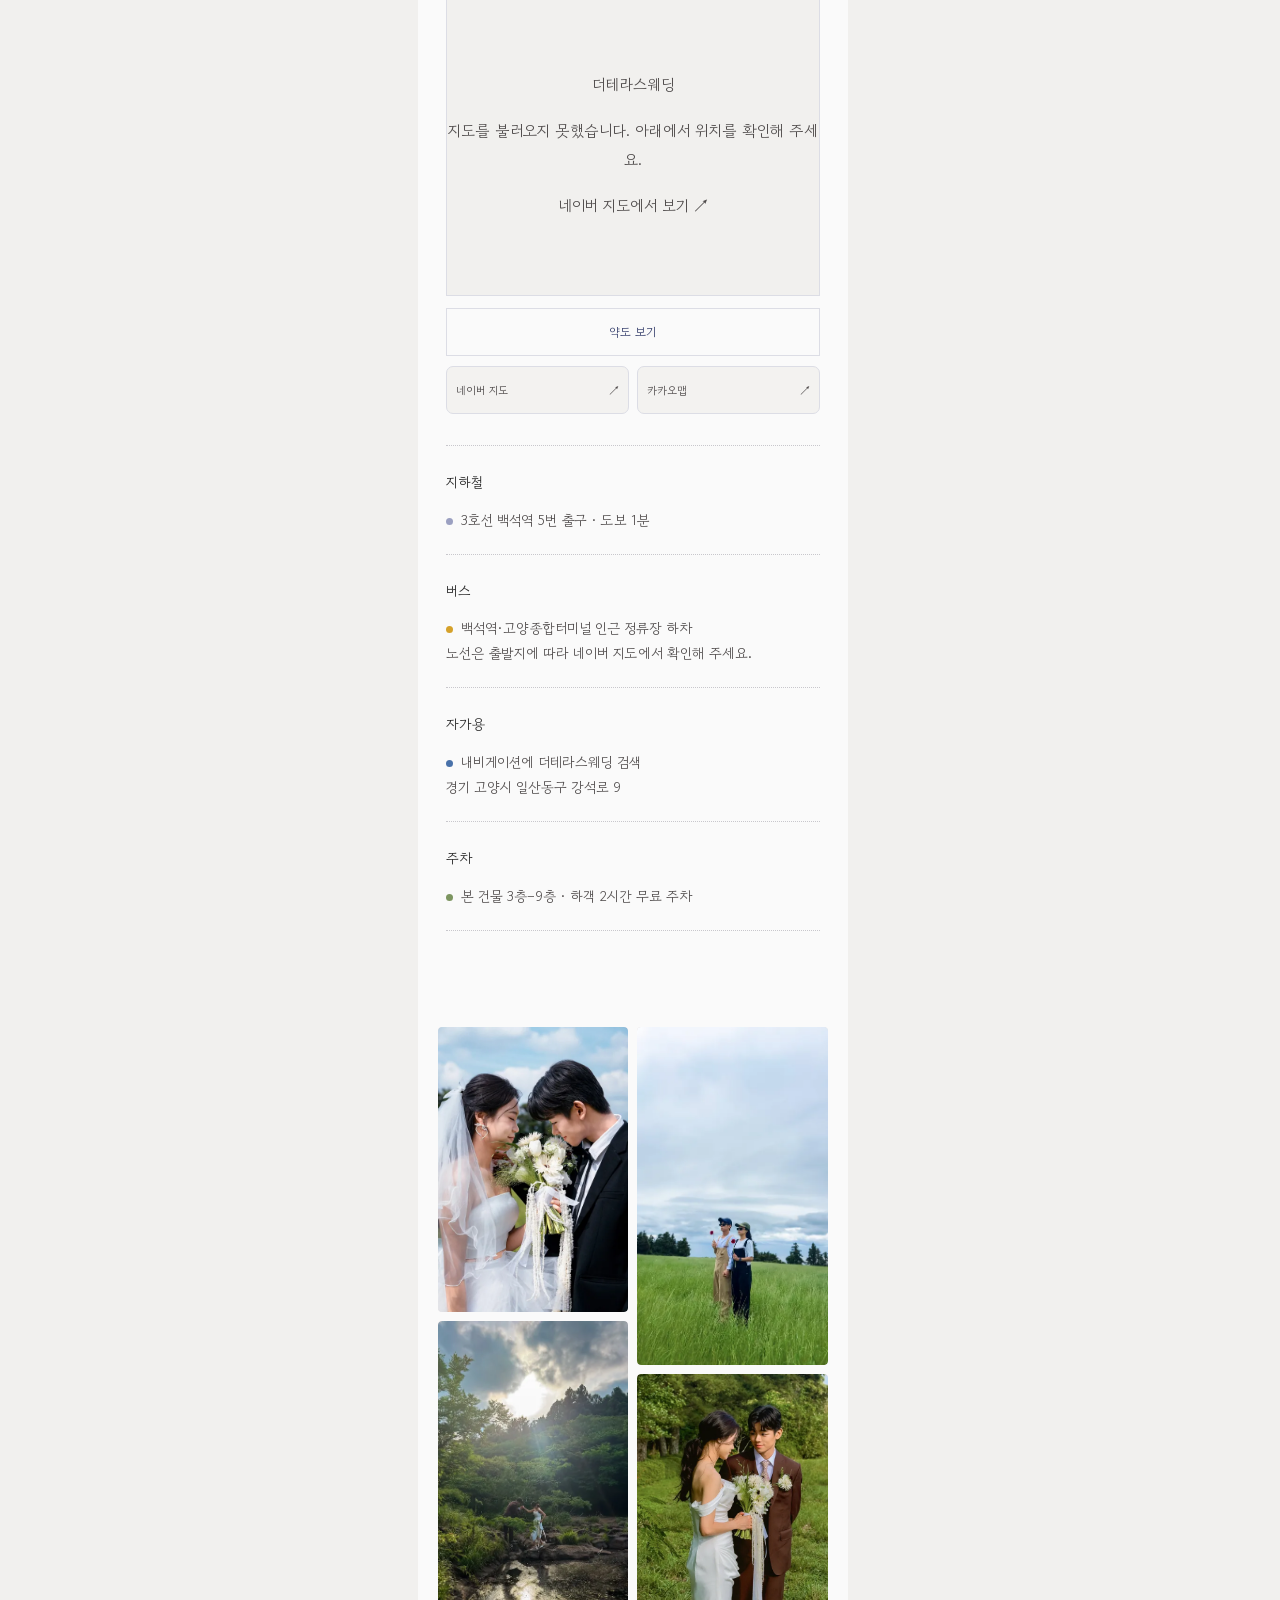
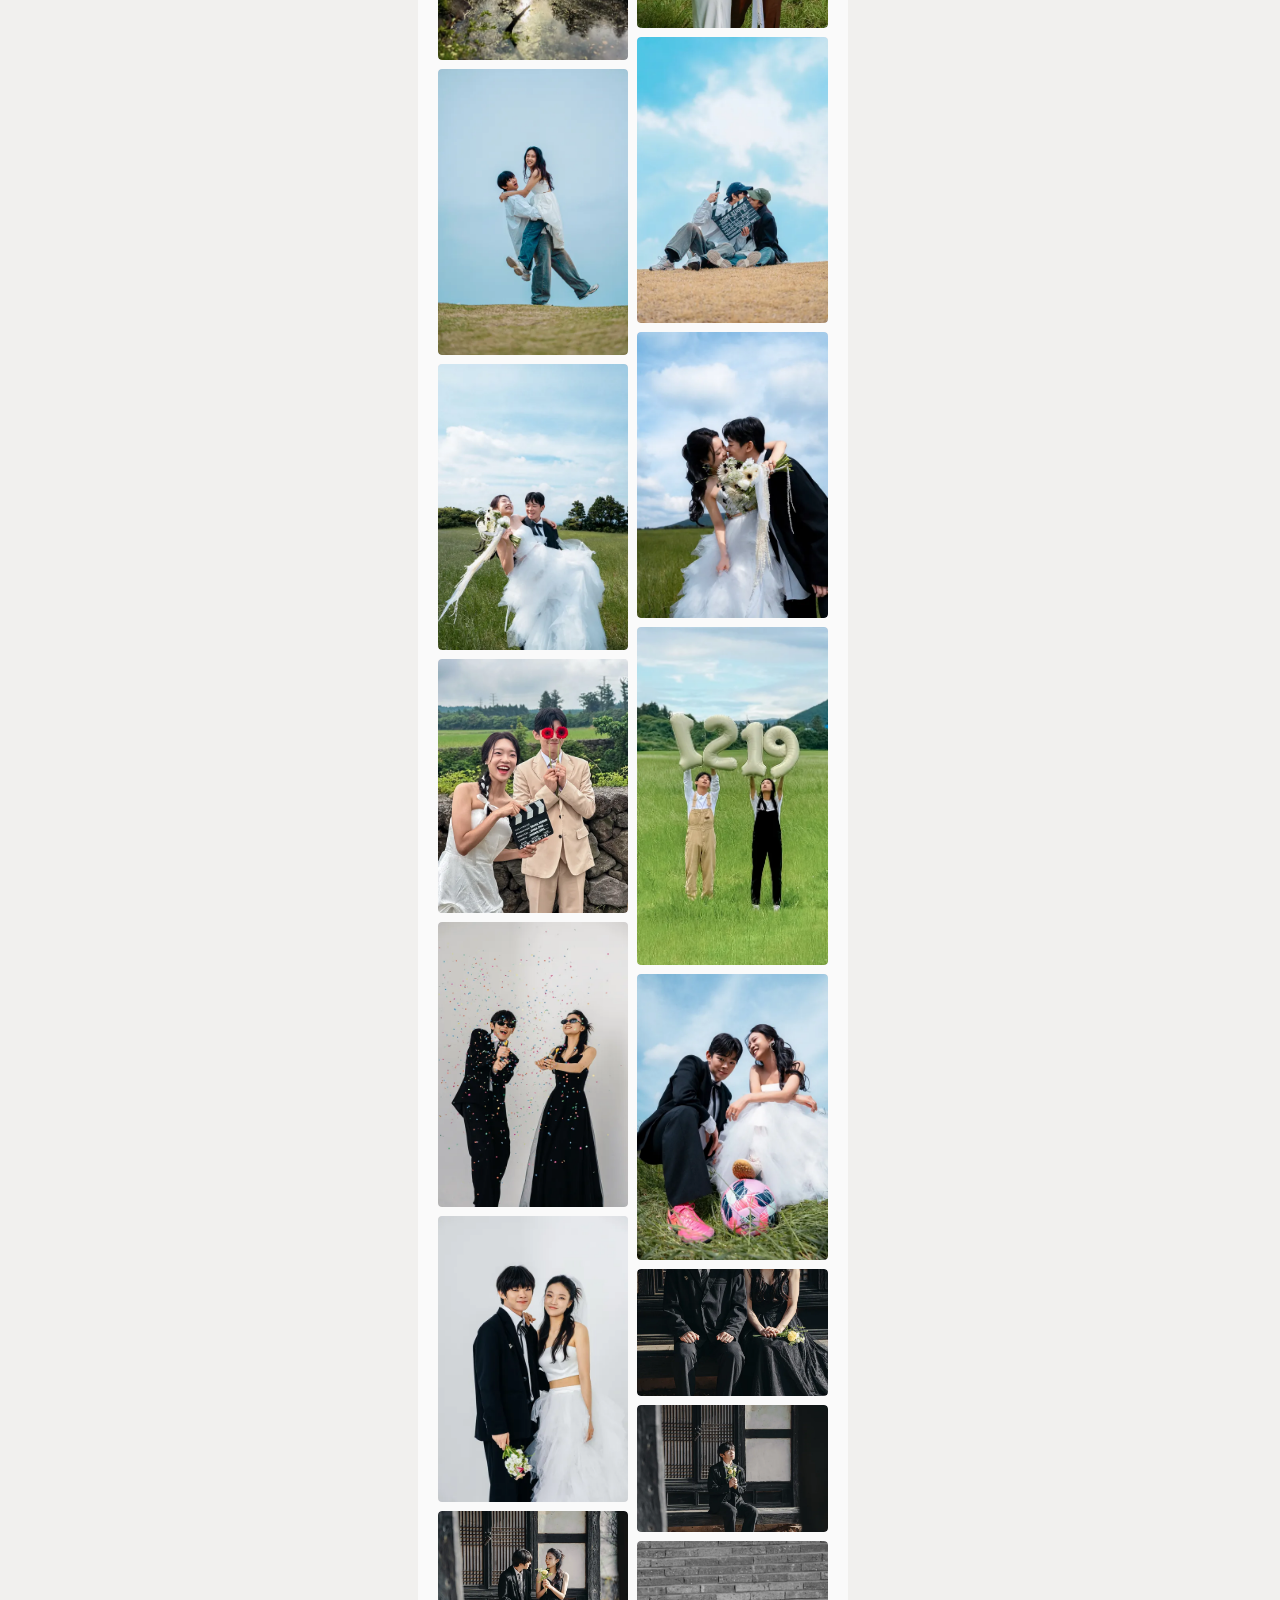
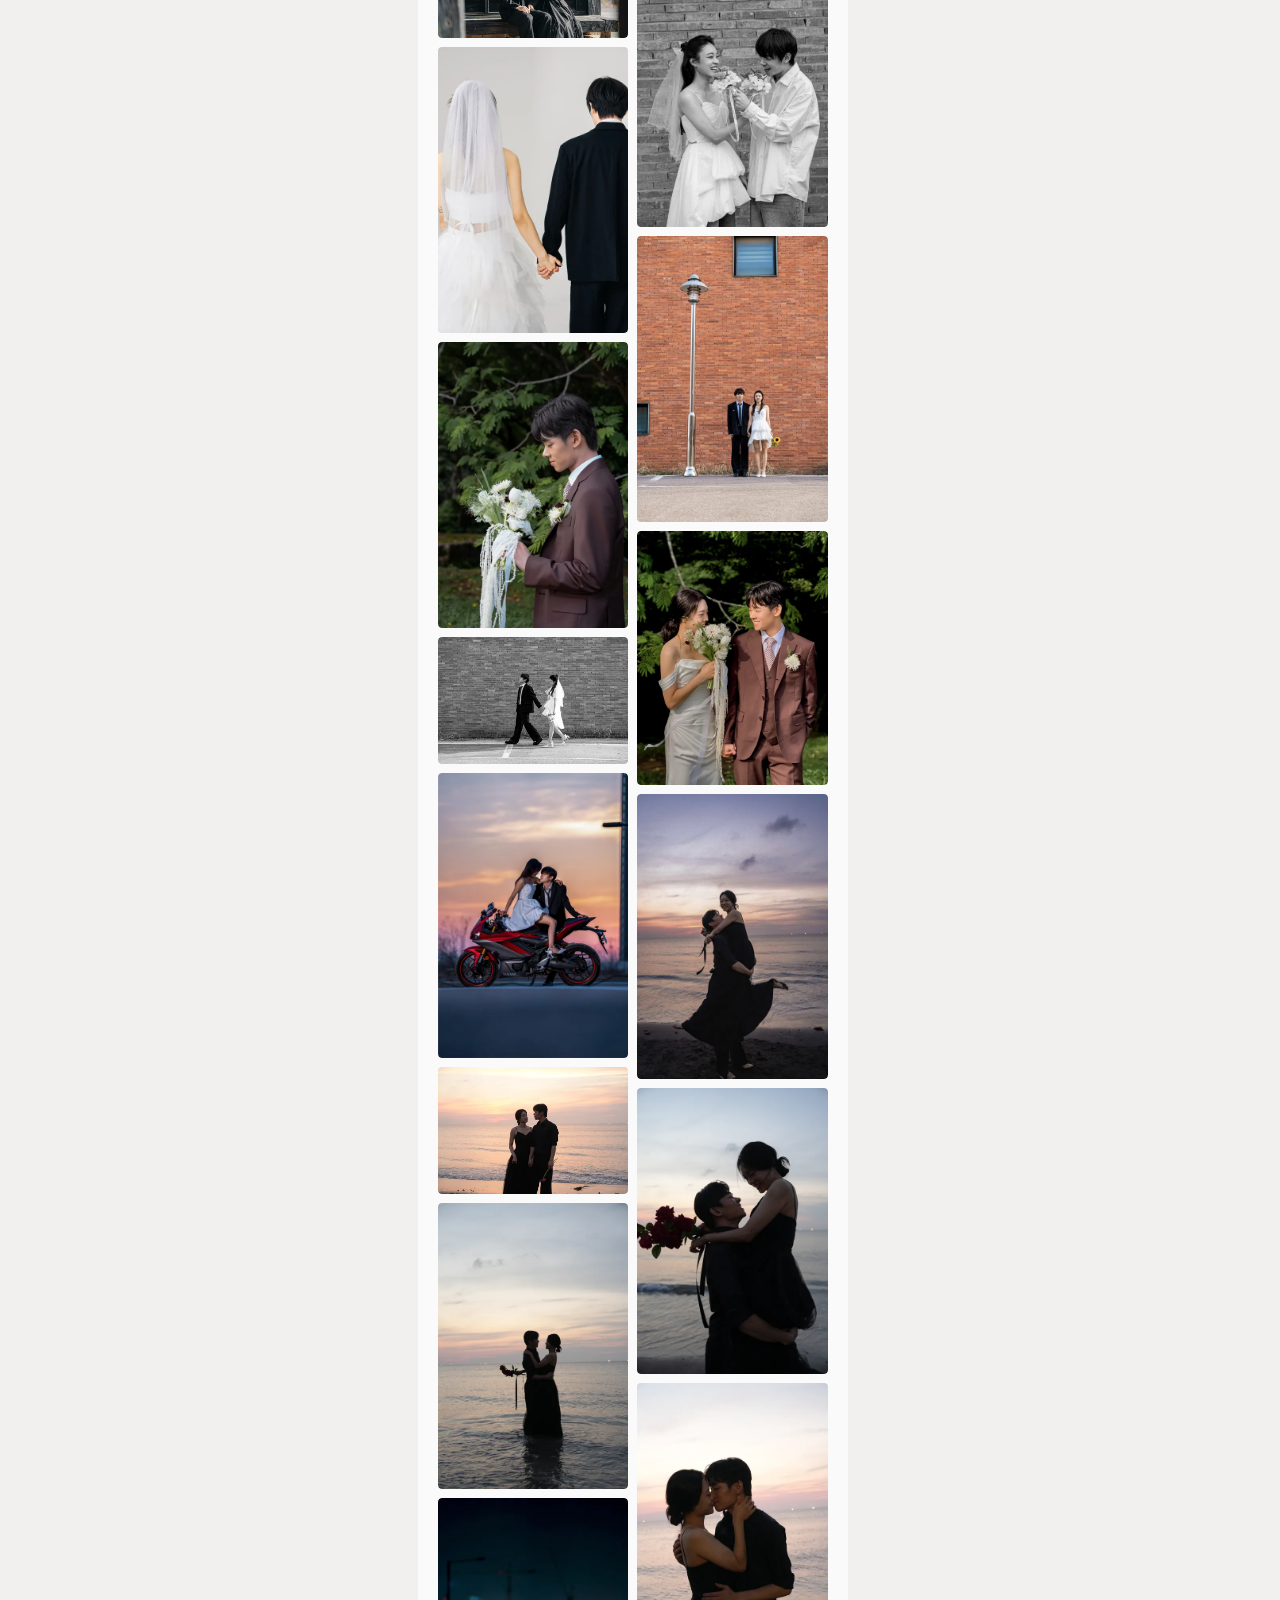
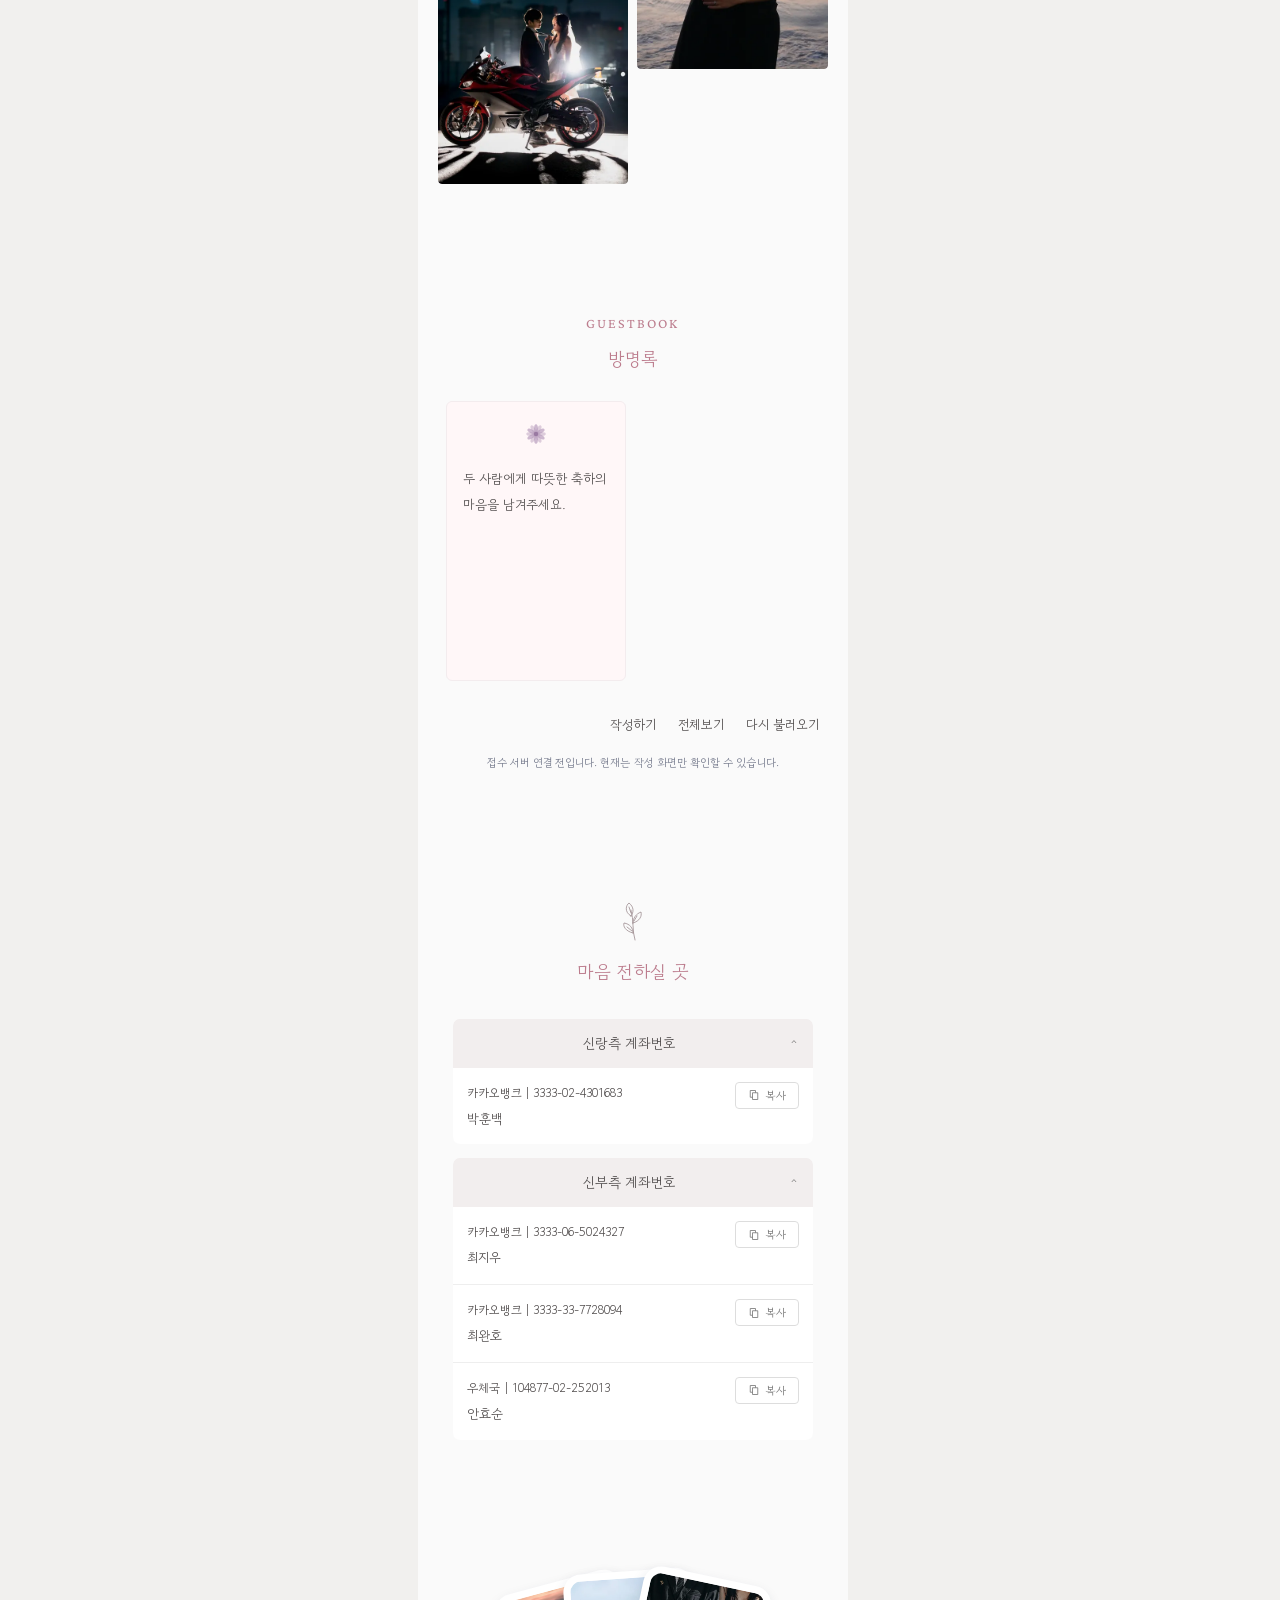
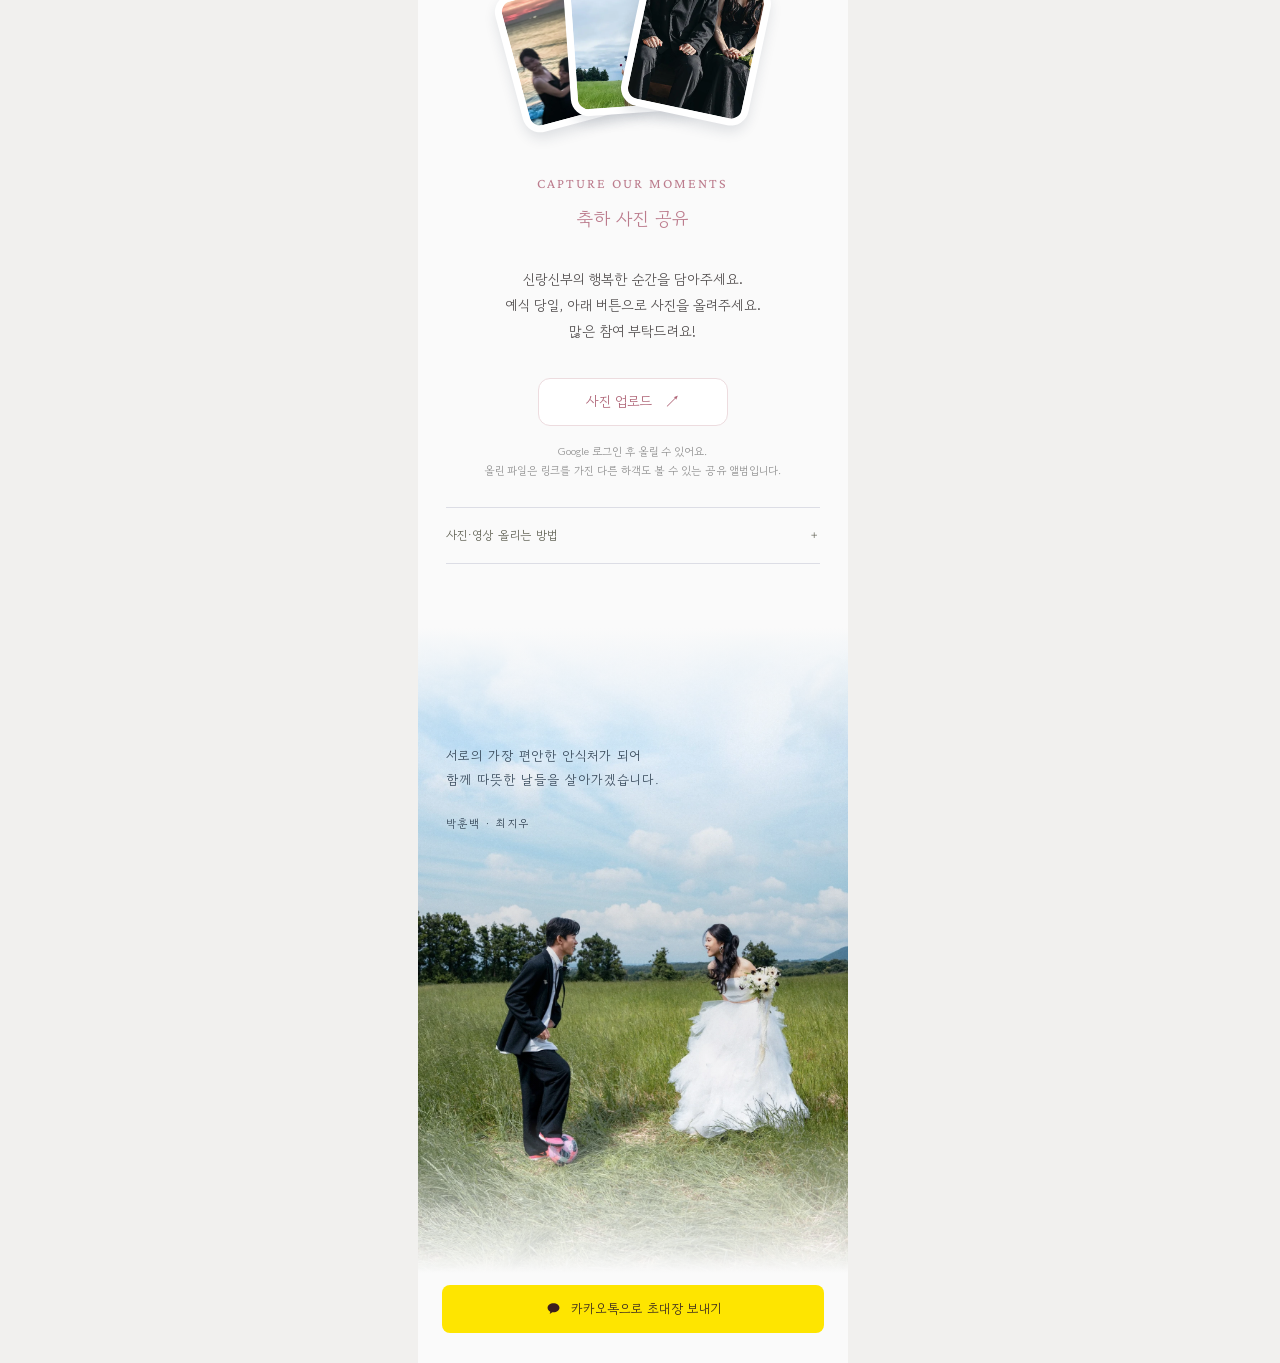
==== commit 07ae9ff7: "Relax original upload limits for guest media" ====
--- a/index.html
+++ b/index.html
@@ -3,7 +3,7 @@
 <head>
   <meta charset="utf-8">
   <meta name="viewport" content="width=device-width, initial-scale=1, viewport-fit=cover">
-  <meta name="wedding-build" content="20260920-mybox-buffer">
+  <meta name="wedding-build" content="20260920-mybox-final">
   <meta name="theme-color" content="#F1F0EE">
   <meta name="robots" content="noindex, nofollow">
   <title>훈백과 지우, 결혼합니다</title>
@@ -24,7 +24,7 @@
   <script src="photos.js" defer></script>
 <script src="design-data.js?v=20260920-final-media" defer></script>
   <script src="apply-content.js?v=20260920-final-media" defer></script>
-  <script src="app.js?v=20260920-mybox-buffer" defer></script>
+  <script src="app.js?v=20260920-mybox-final" defer></script>
   <script src="design-audio.js?v=20260920-final-media" defer></script>
   <script src="naver-map.js?v=20260920-final-media" defer></script>
 </head>
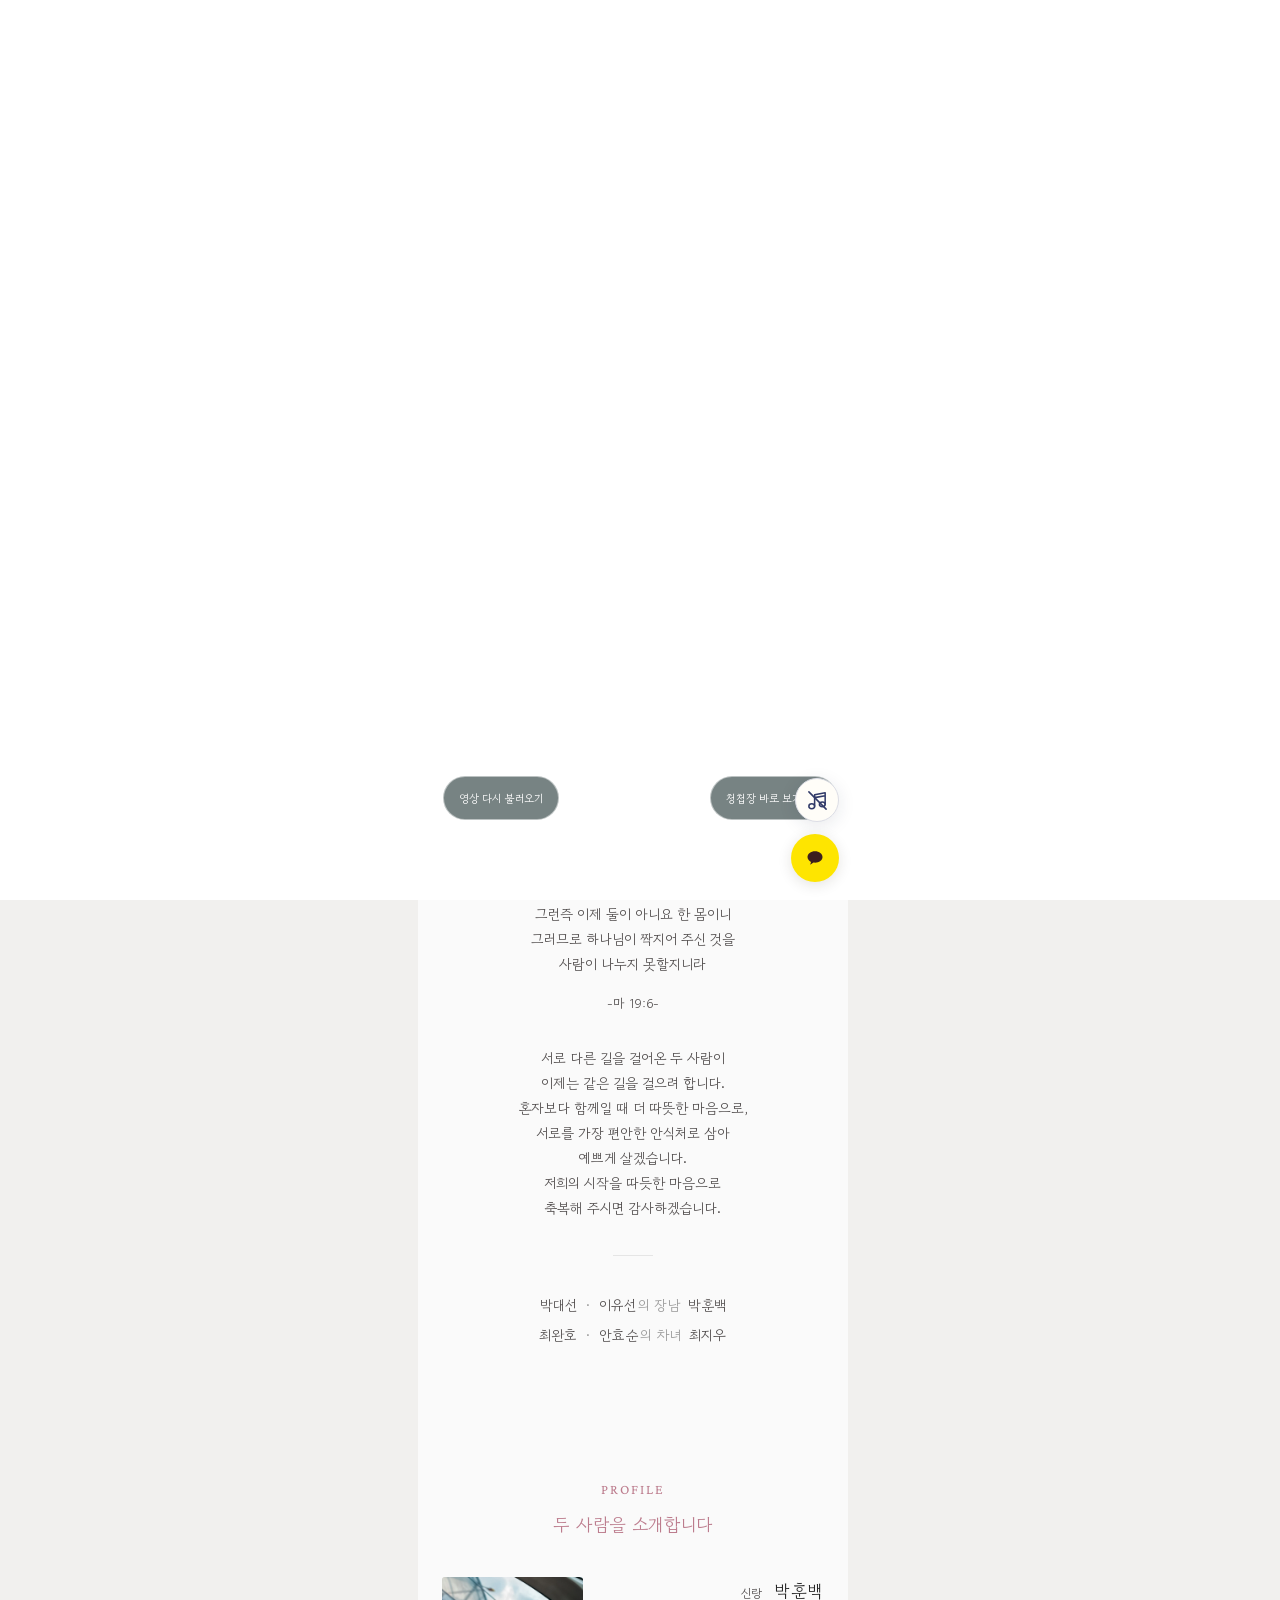
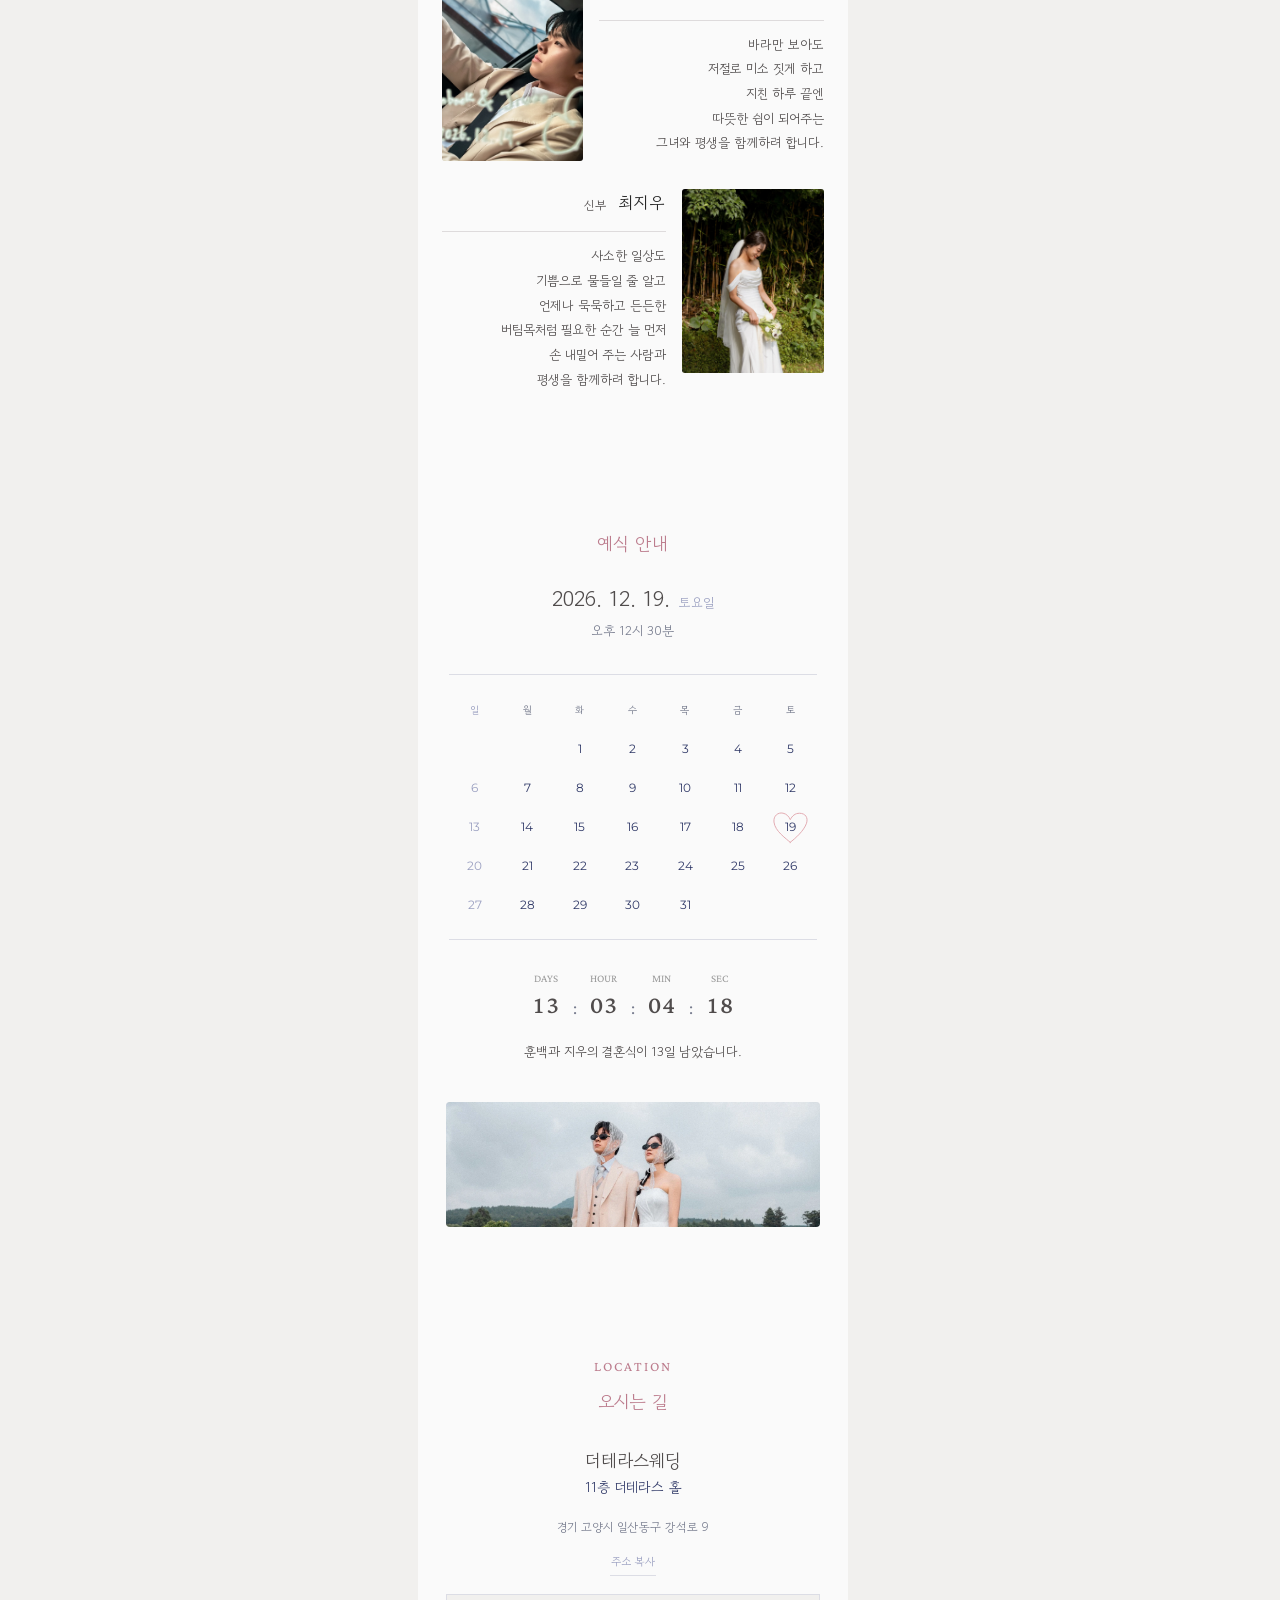
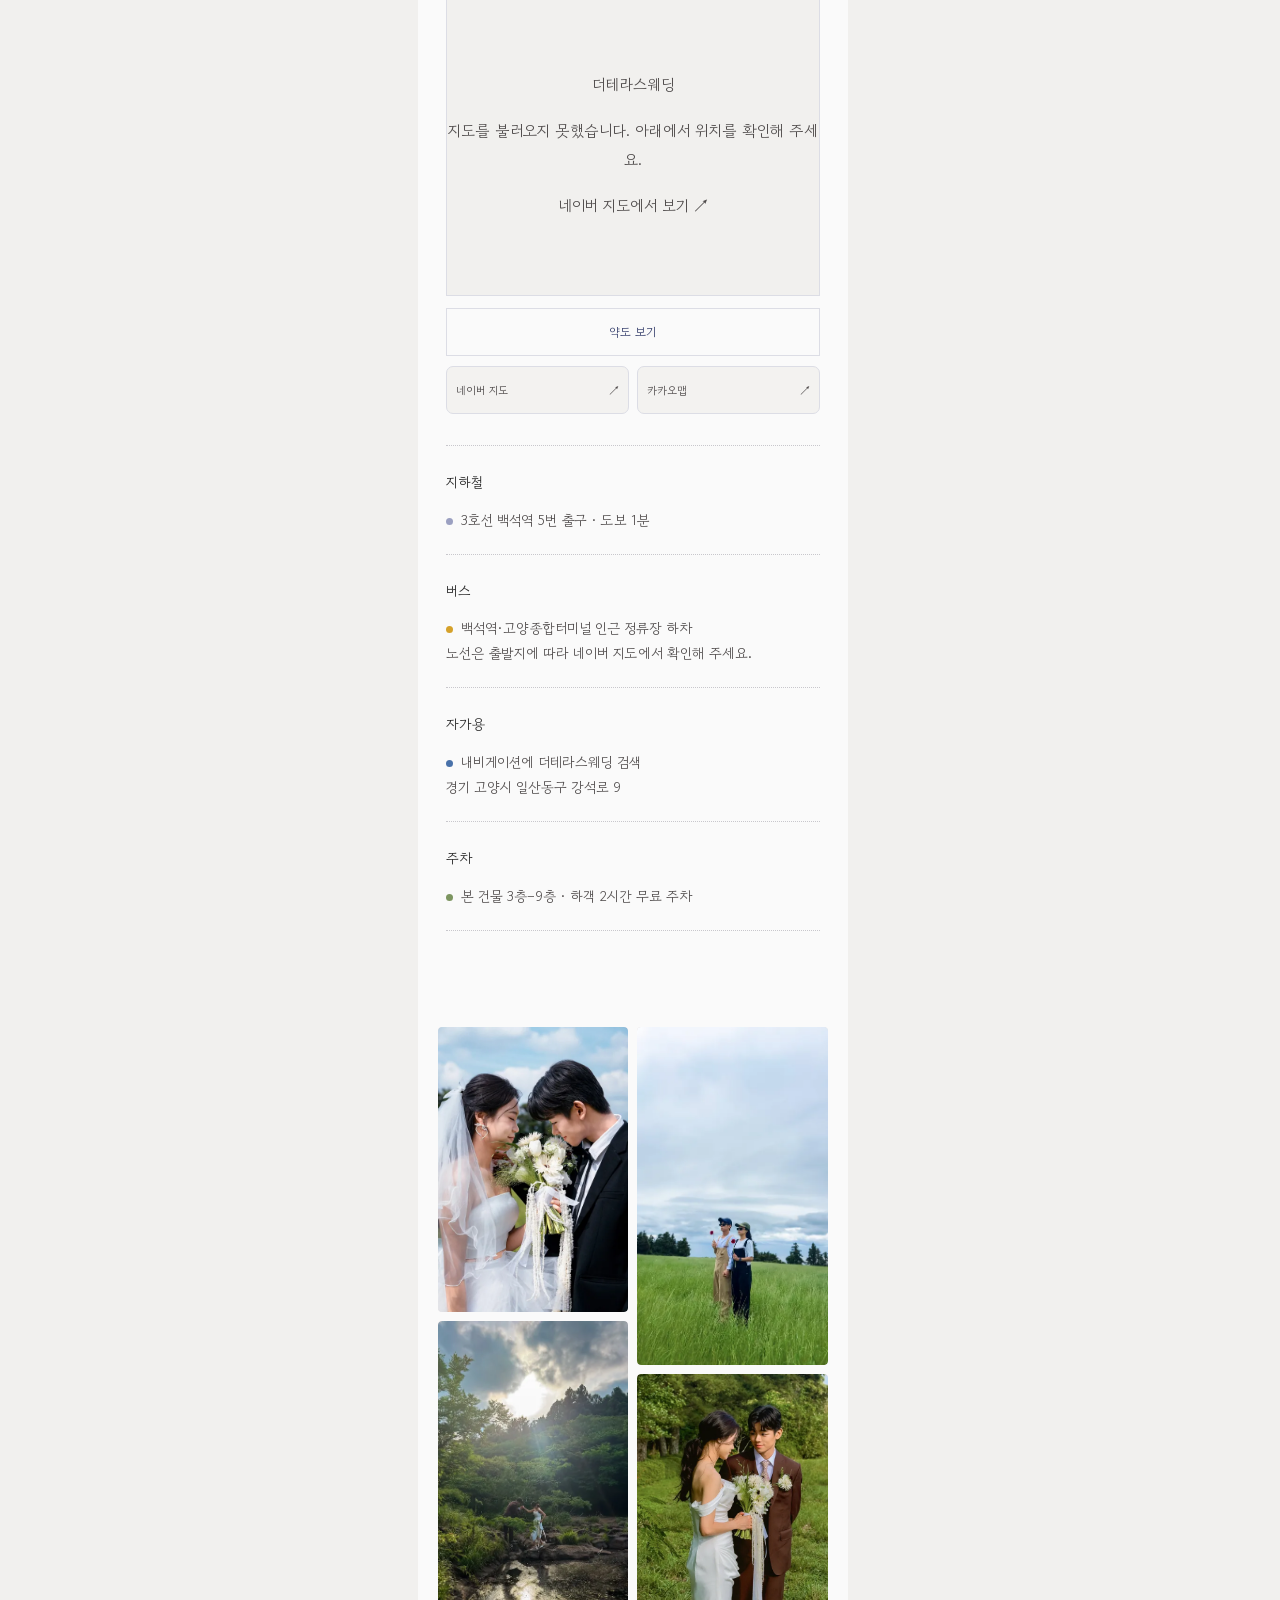
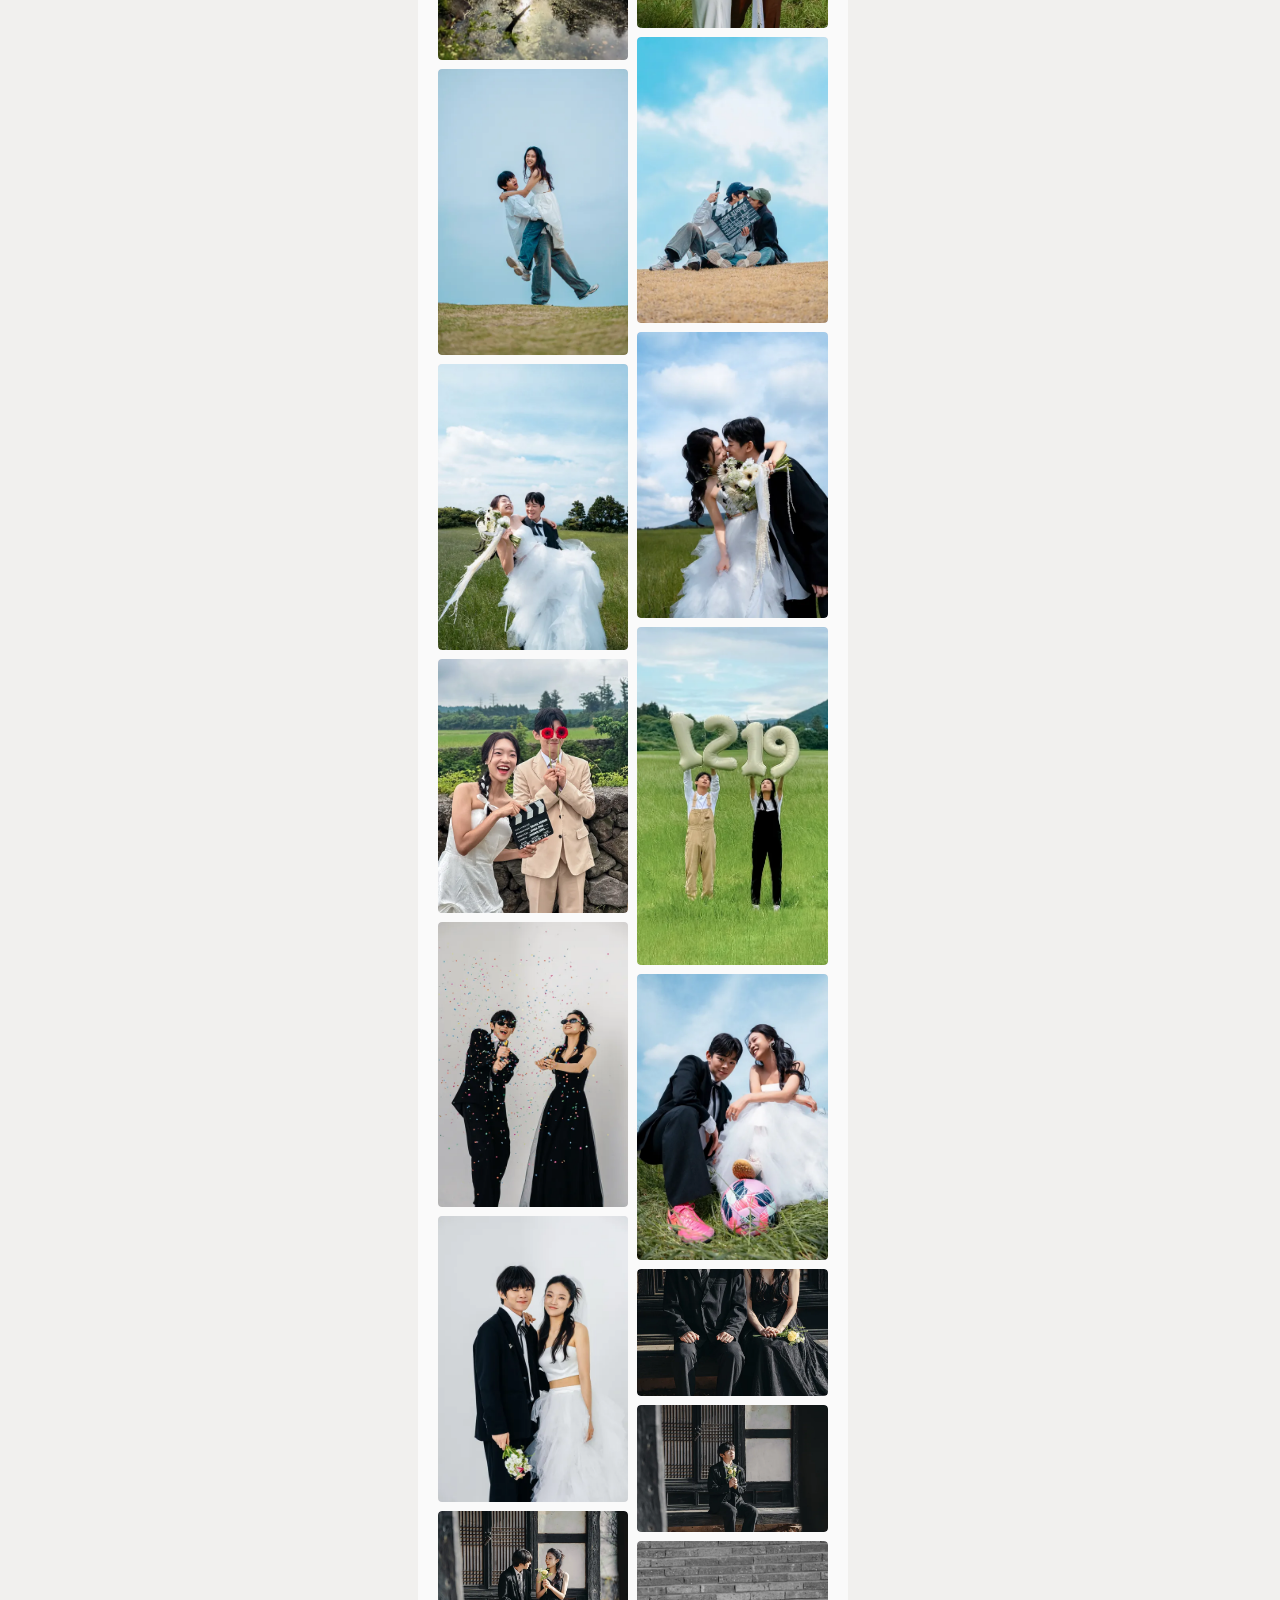
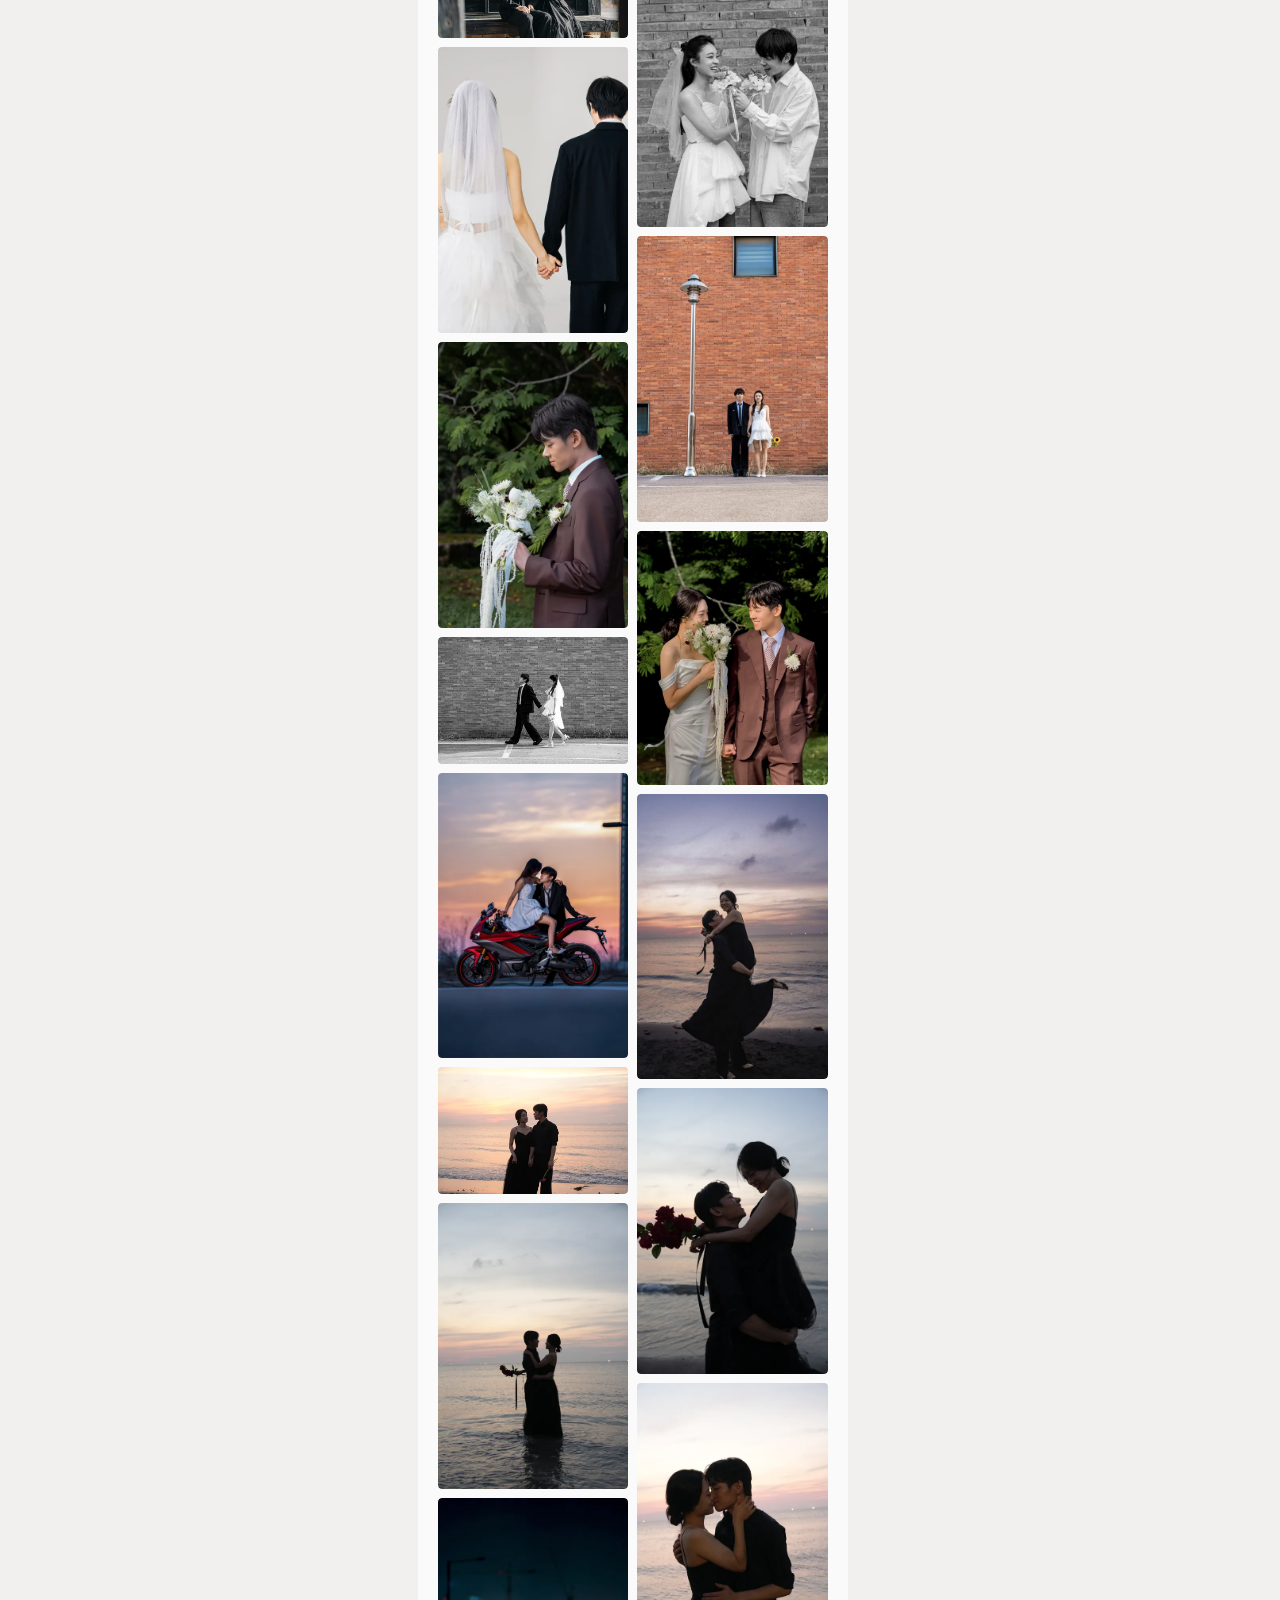
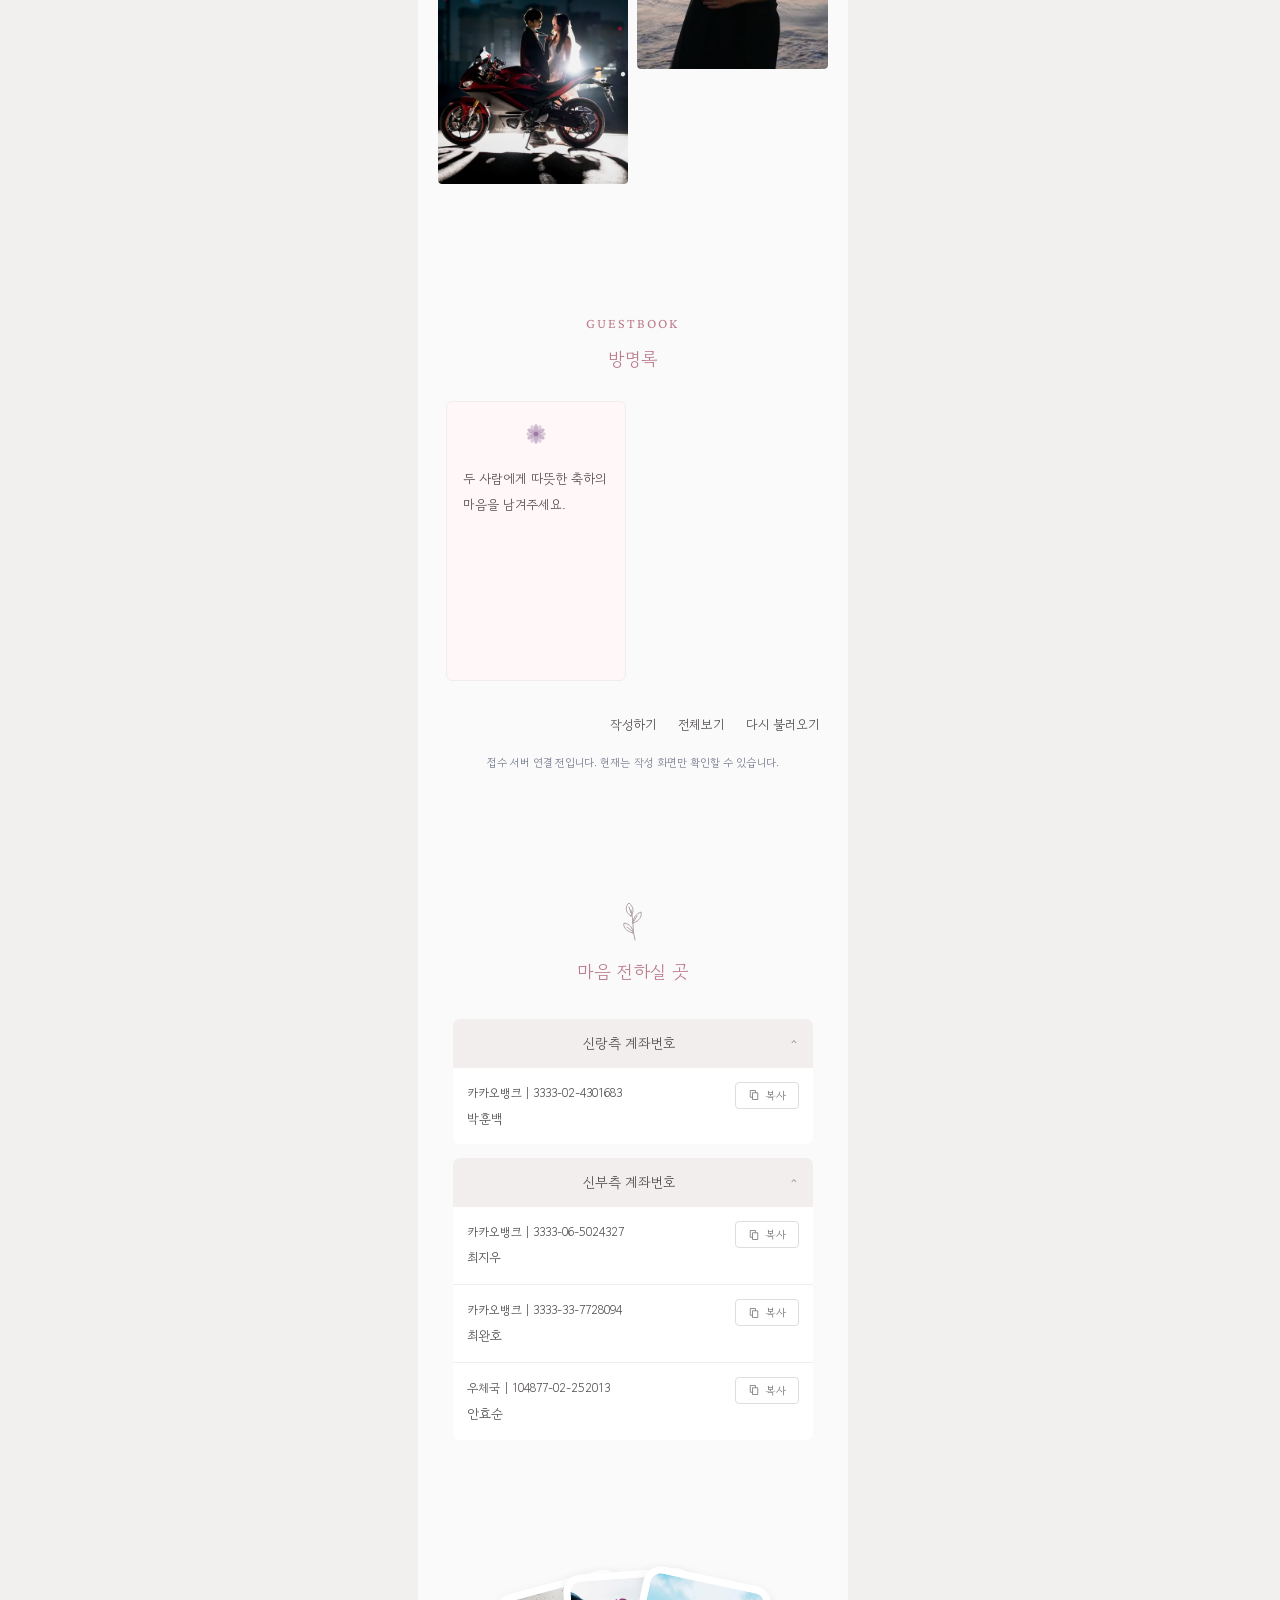
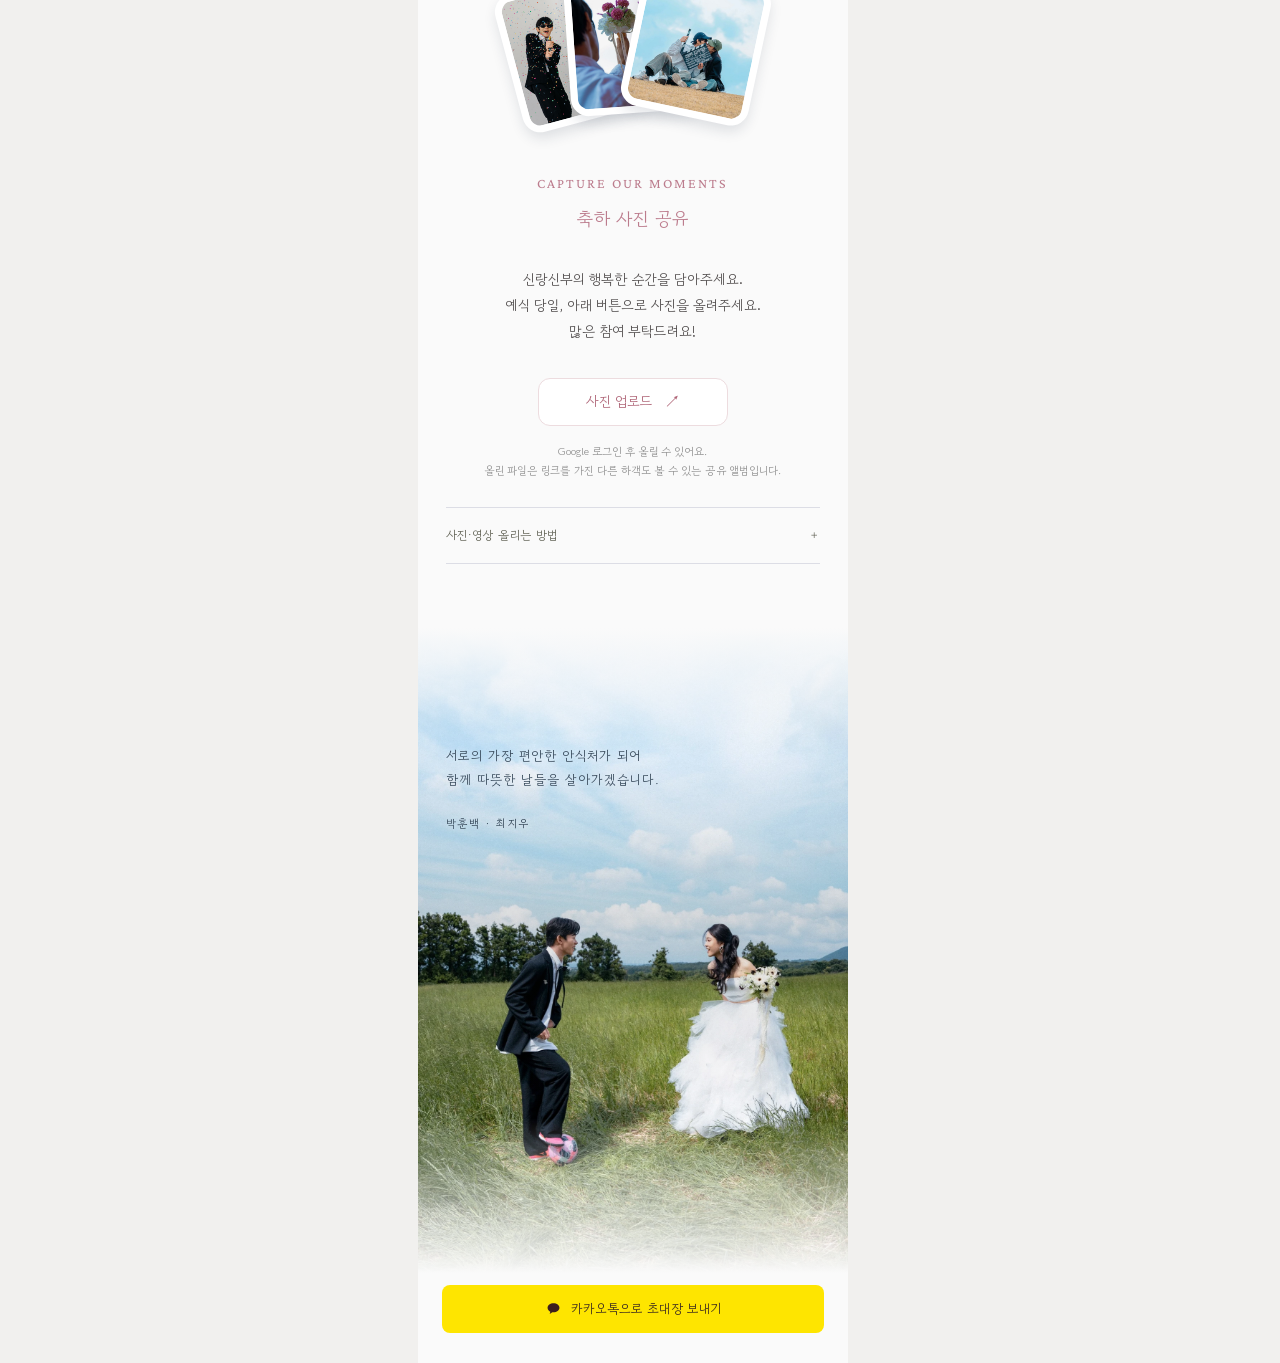
==== commit af565e39: "Replace guest photo share artwork with square crops" ====
--- a/index.html
+++ b/index.html
@@ -22,7 +22,7 @@
   <link rel="stylesheet" href="design.css?v=20260920-final-media">
   <script src="config.js?v=20260919-reference-pass" defer></script>
   <script src="photos.js" defer></script>
-<script src="design-data.js?v=20260920-final-media" defer></script>
+<script src="design-data.js?v=20260920-guest-album" defer></script>
   <script src="apply-content.js?v=20260920-final-media" defer></script>
   <script src="app.js?v=20260920-mybox-final" defer></script>
   <script src="design-audio.js?v=20260920-final-media" defer></script>
@@ -176,9 +176,9 @@
 
   <section id="guest-photos" class="section guest-photos">
     <div class="album-art reveal" aria-hidden="true">
-      <figure><img id="mobile-album-left-image" src="assets/photos/selected-03-small.webp" width="560" height="840" alt="" loading="lazy" draggable="false"></figure>
-      <figure><img id="mobile-album-right-image" src="assets/photos/selected-05-small.webp" width="560" height="840" alt="" loading="lazy" draggable="false"></figure>
-      <figure><img id="mobile-album-detail-image" src="assets/photos/selected-08-small.webp" width="560" height="840" alt="" loading="lazy" draggable="false"></figure>
+      <figure><img id="mobile-album-left-image" src="assets/photos/guest-album-01.jpg" width="900" height="900" alt="" loading="lazy" draggable="false"></figure>
+      <figure><img id="mobile-album-right-image" src="assets/photos/guest-album-02.jpg" width="900" height="900" alt="" loading="lazy" draggable="false"></figure>
+      <figure><img id="mobile-album-detail-image" src="assets/photos/guest-album-03.jpg" width="900" height="900" alt="" loading="lazy" draggable="false"></figure>
     </div>
     <p class="section-index">CAPTURE OUR MOMENTS</p>
     <h2>축하 사진 공유</h2>
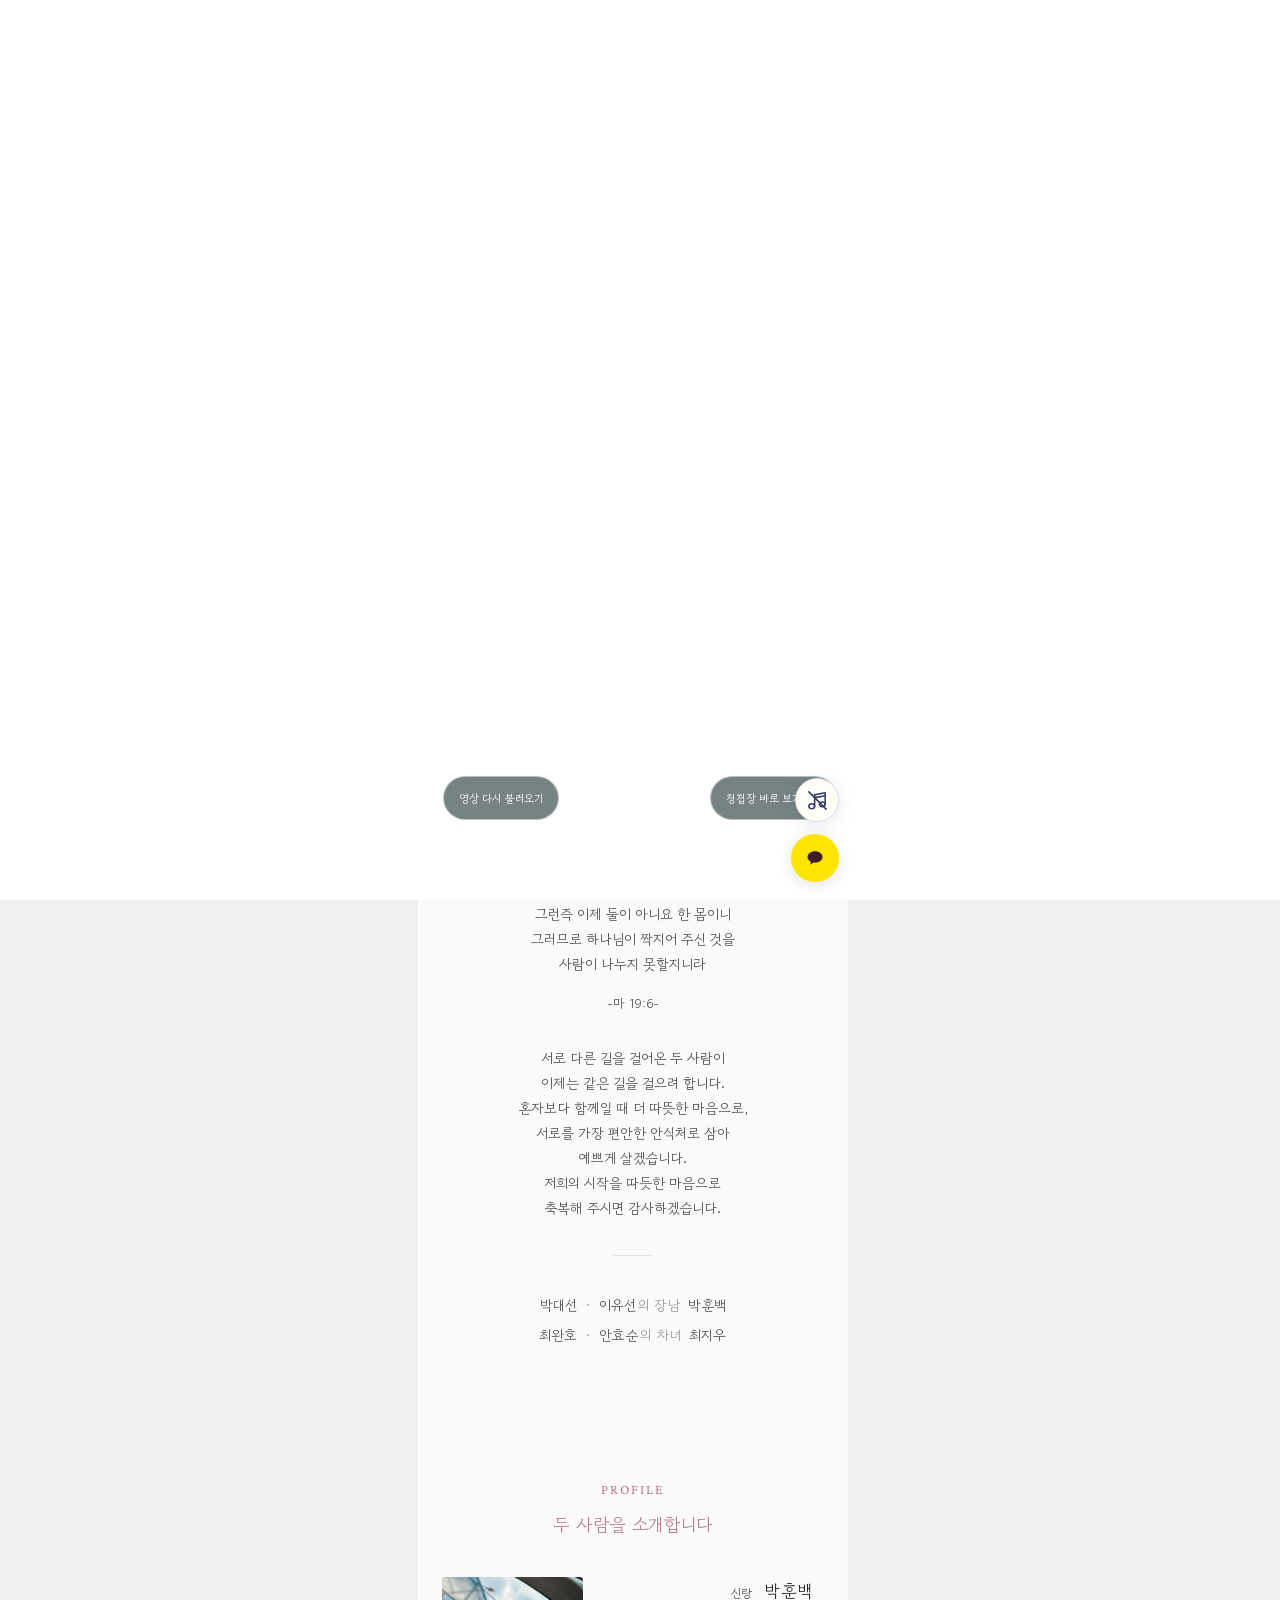
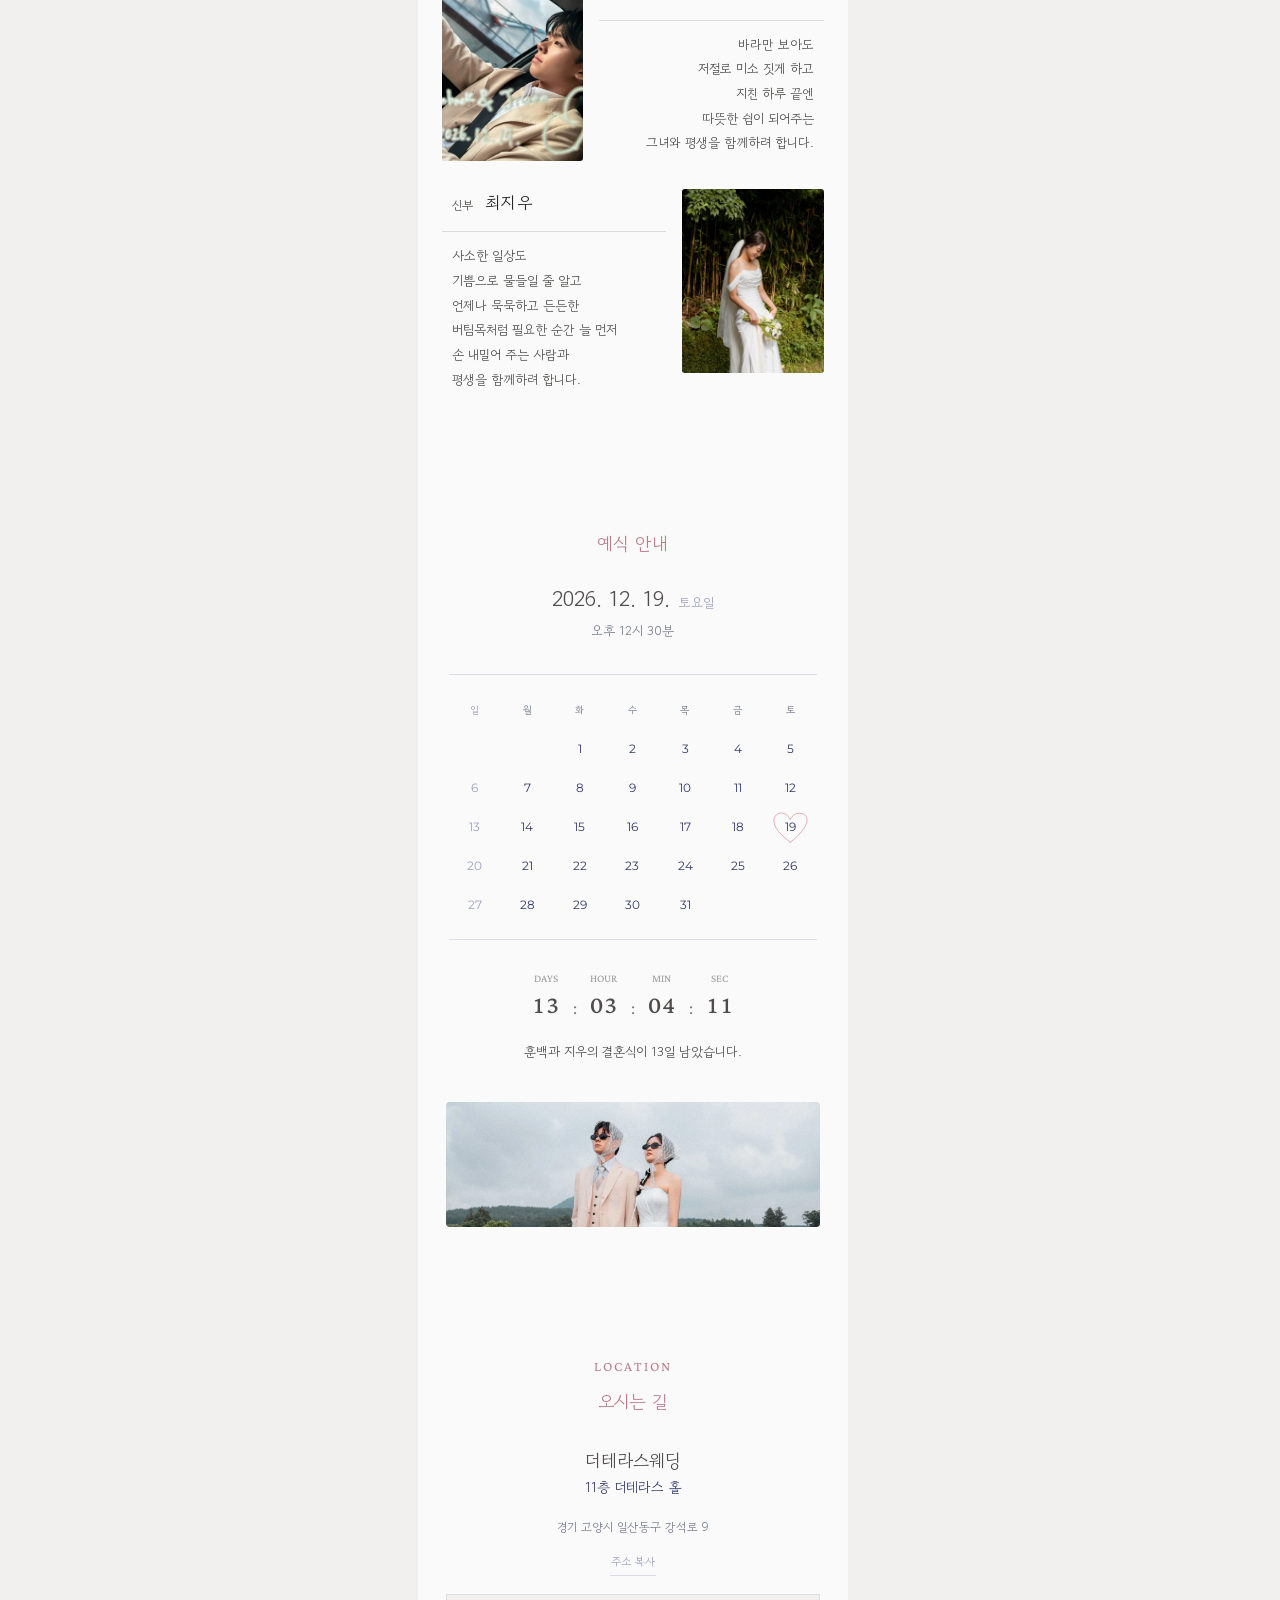
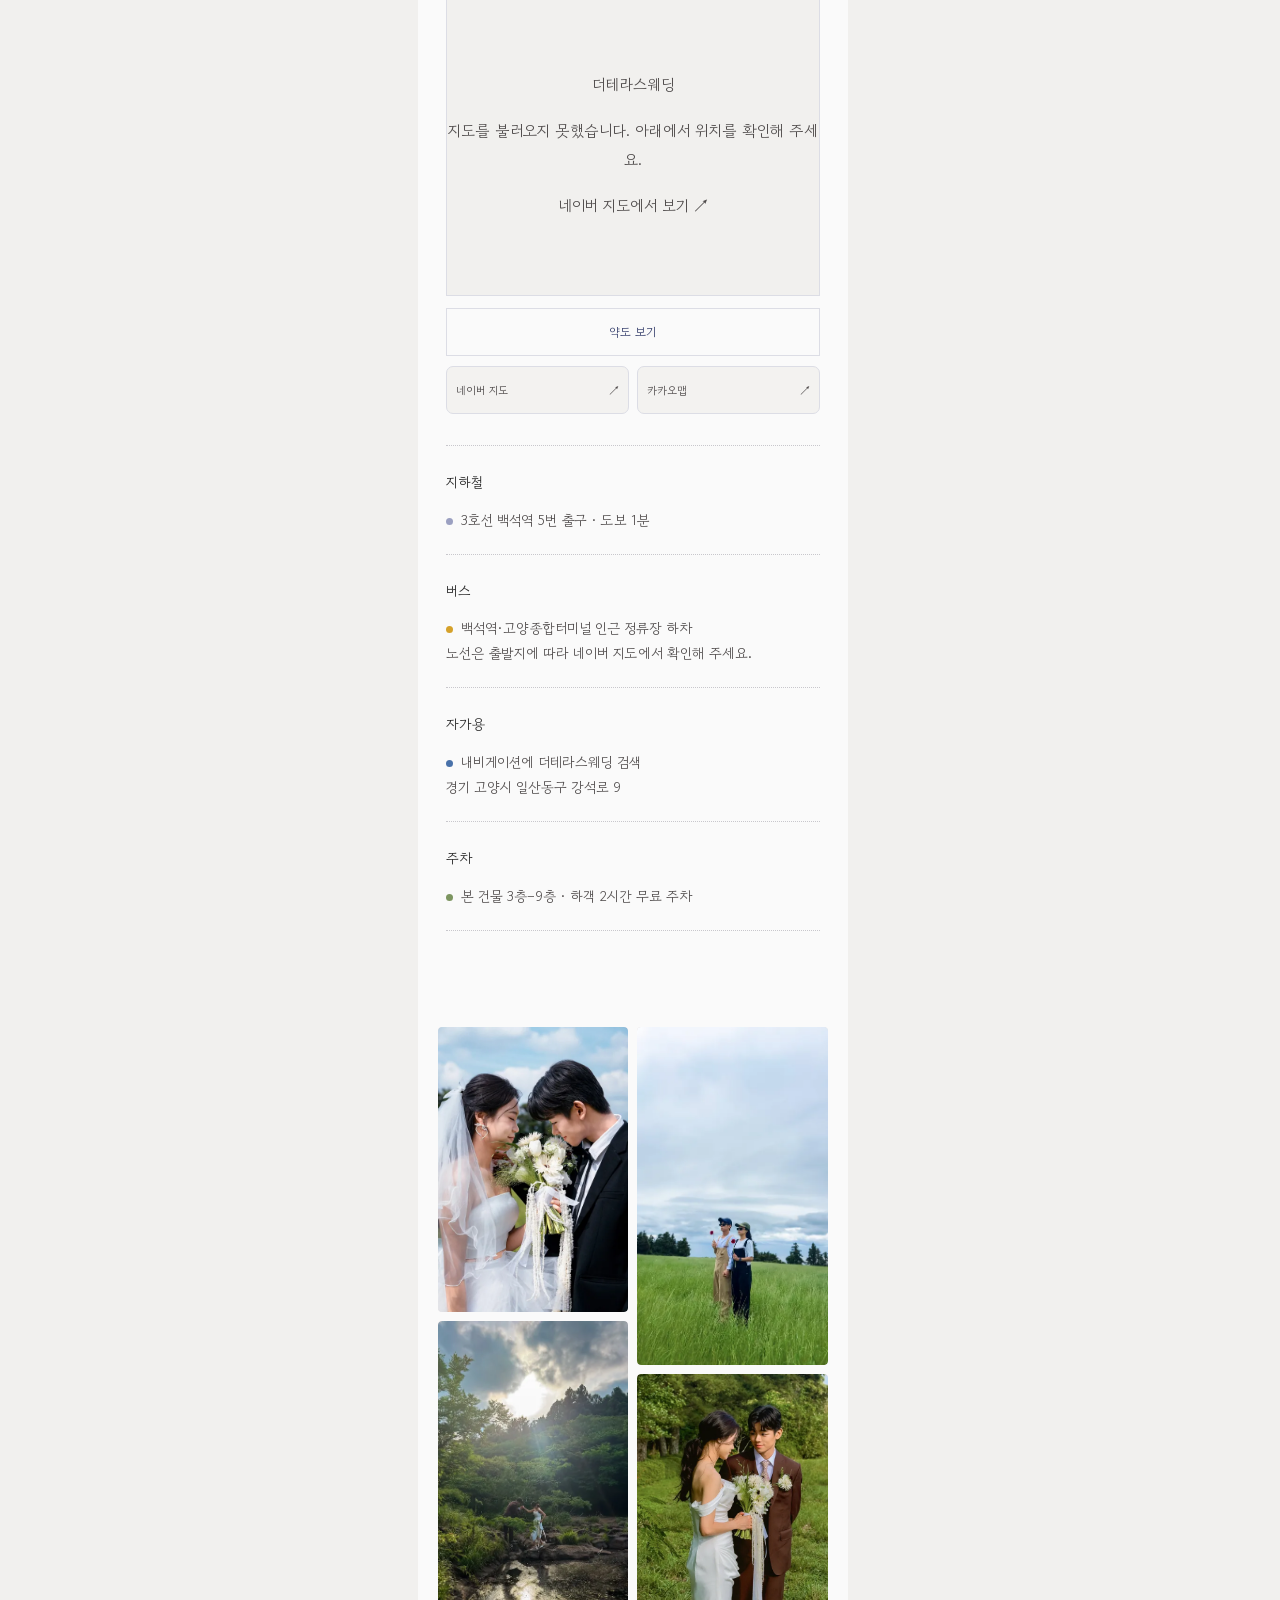
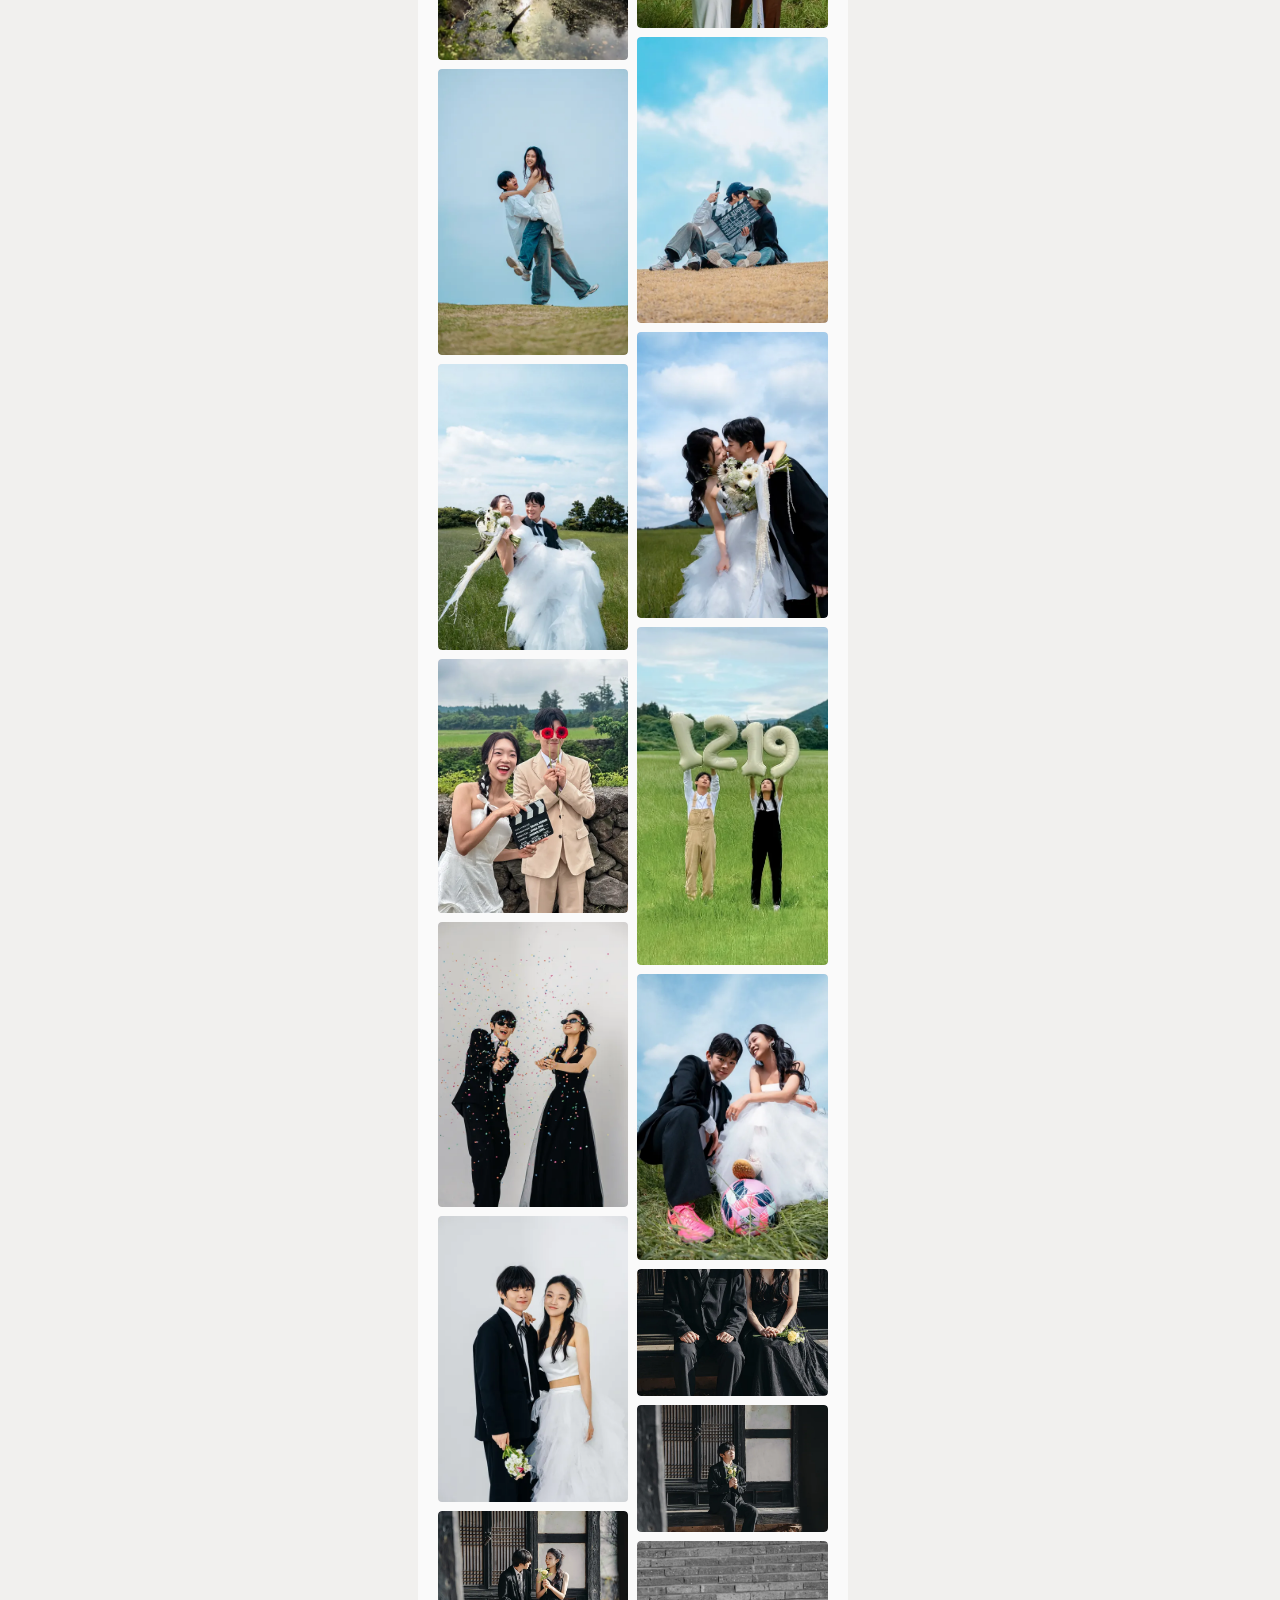
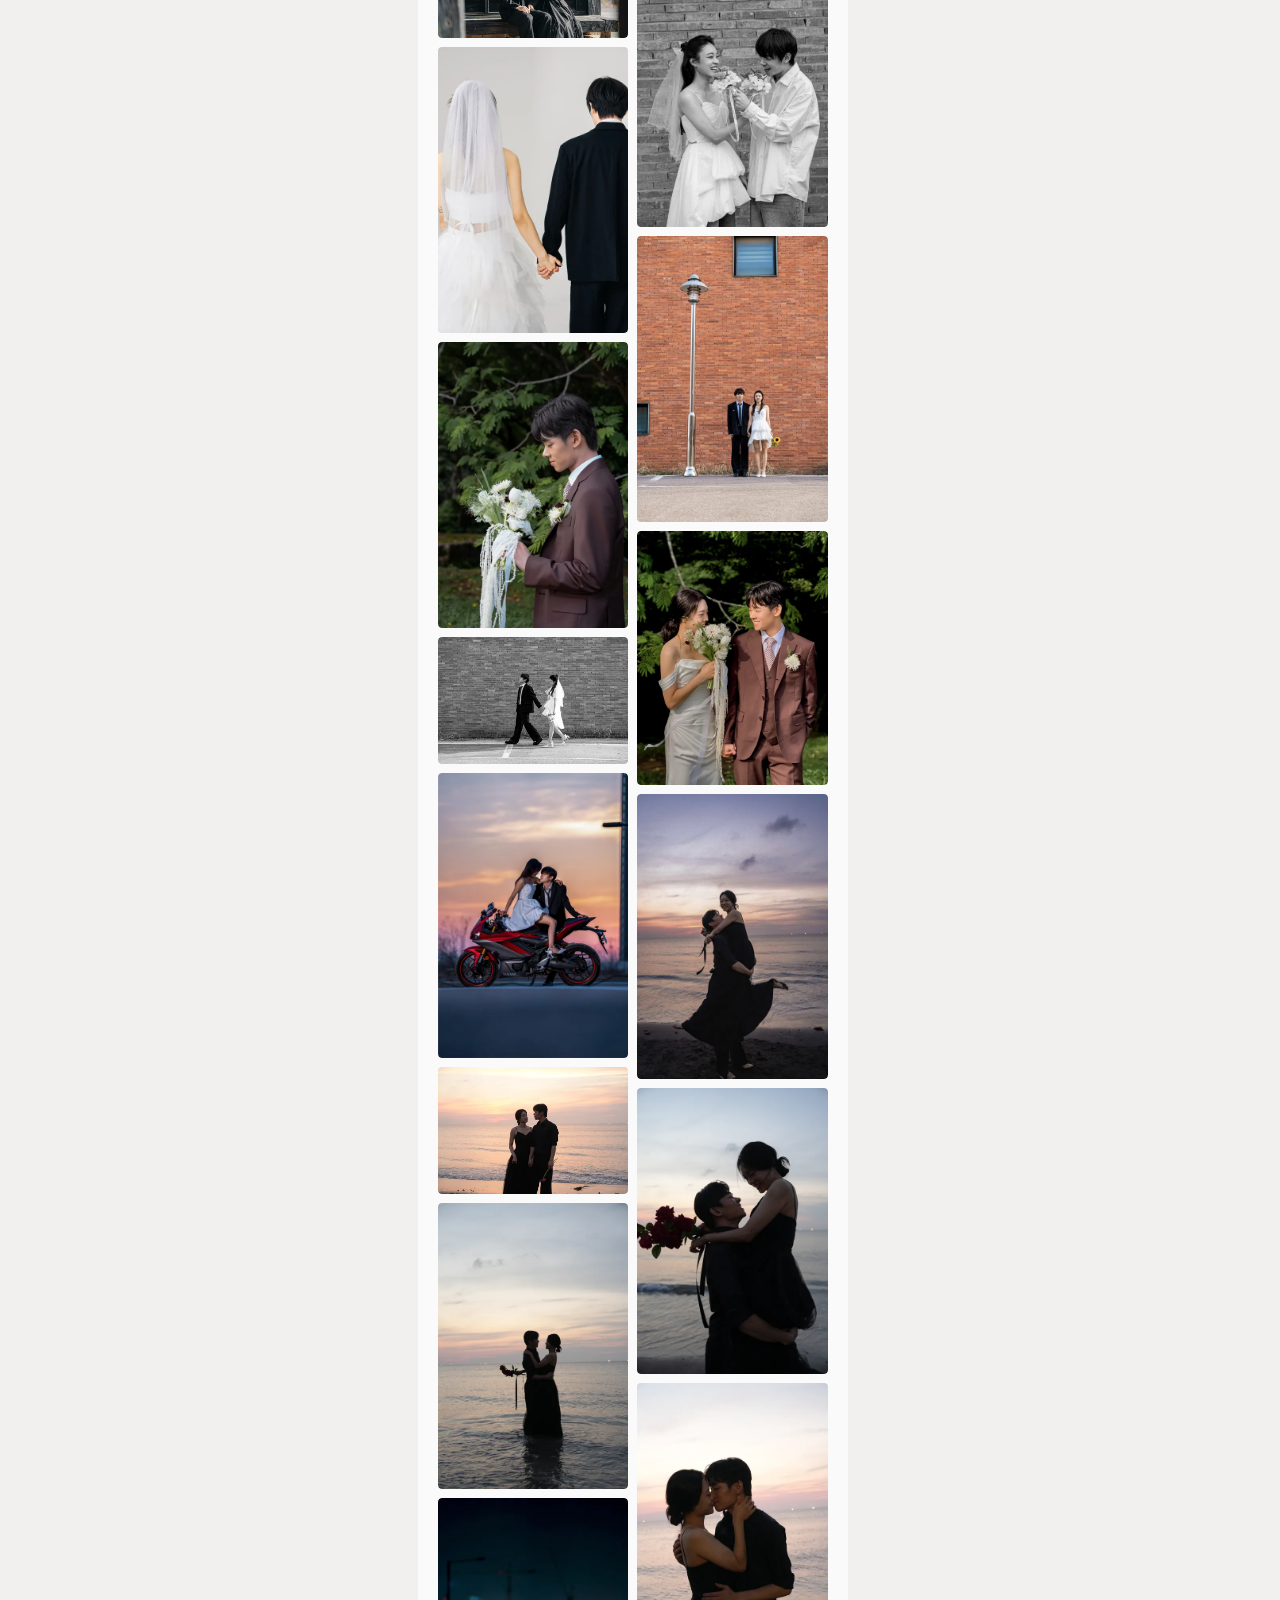
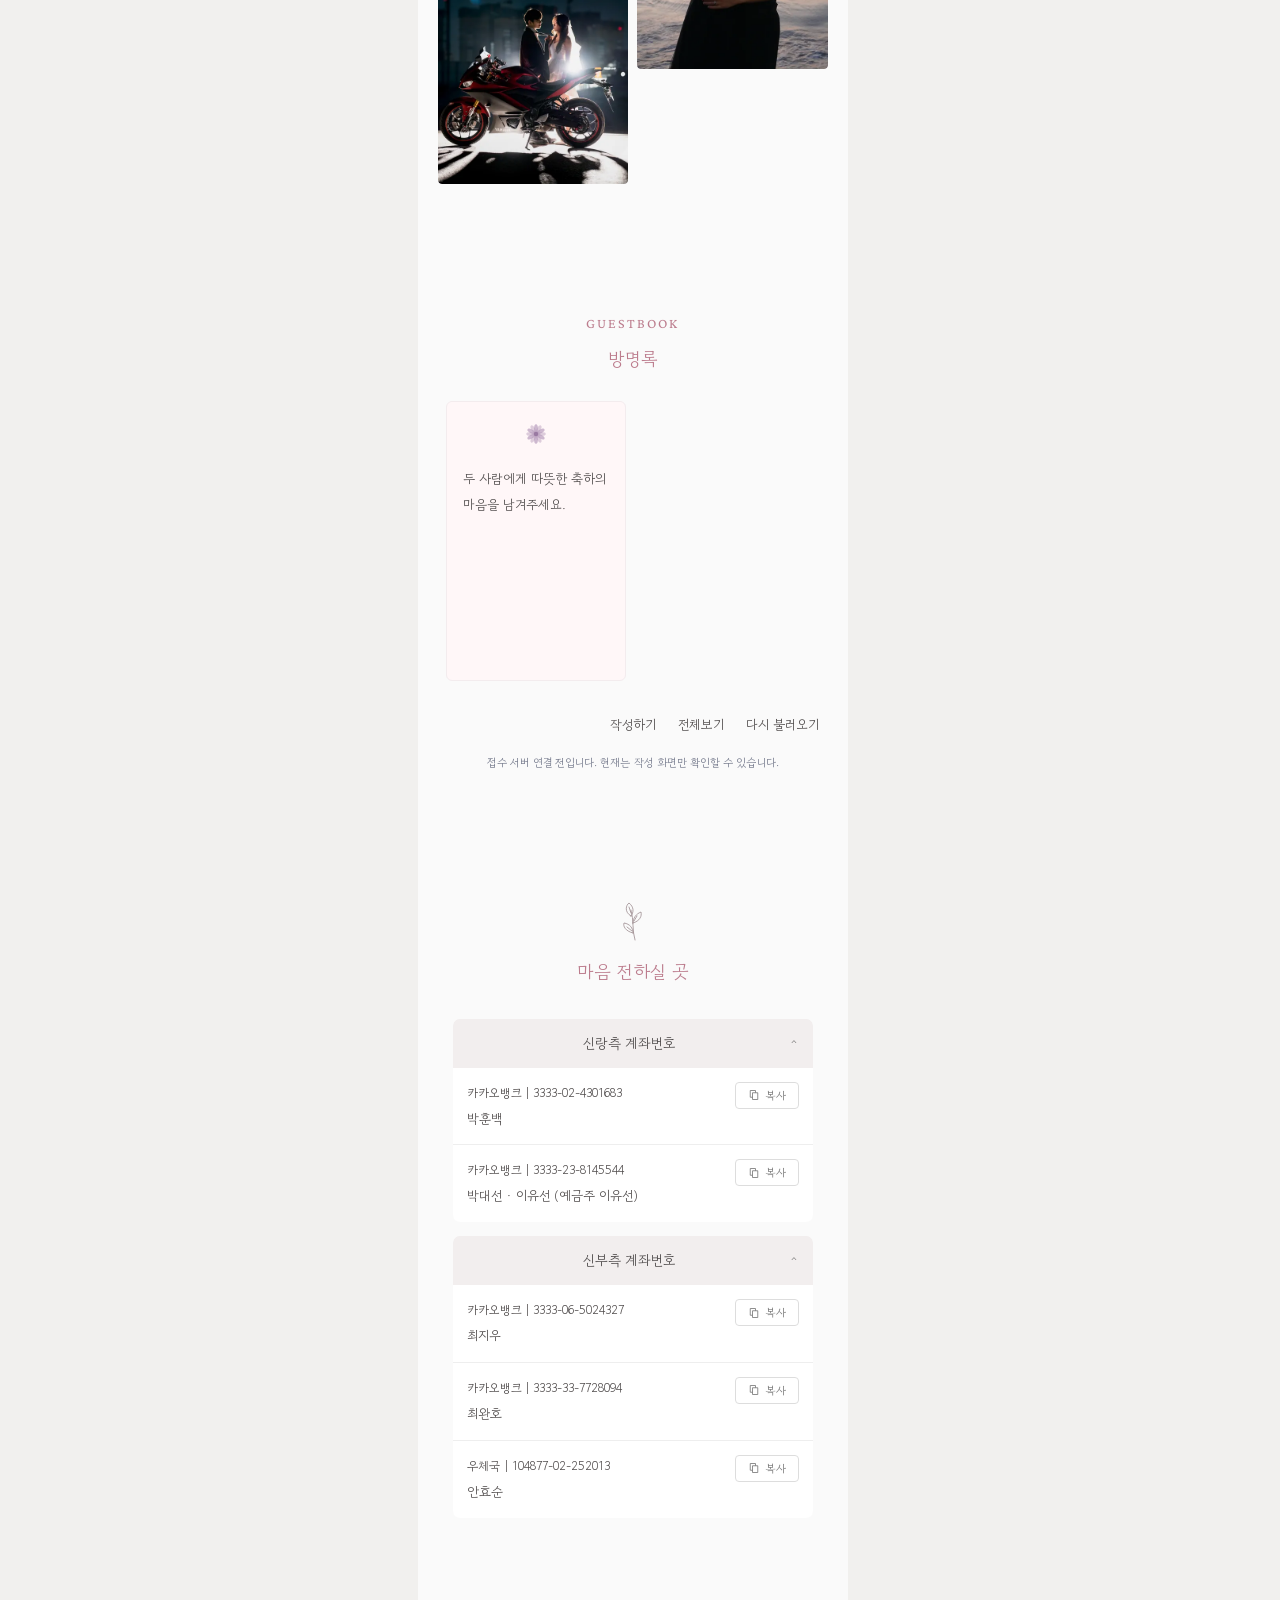
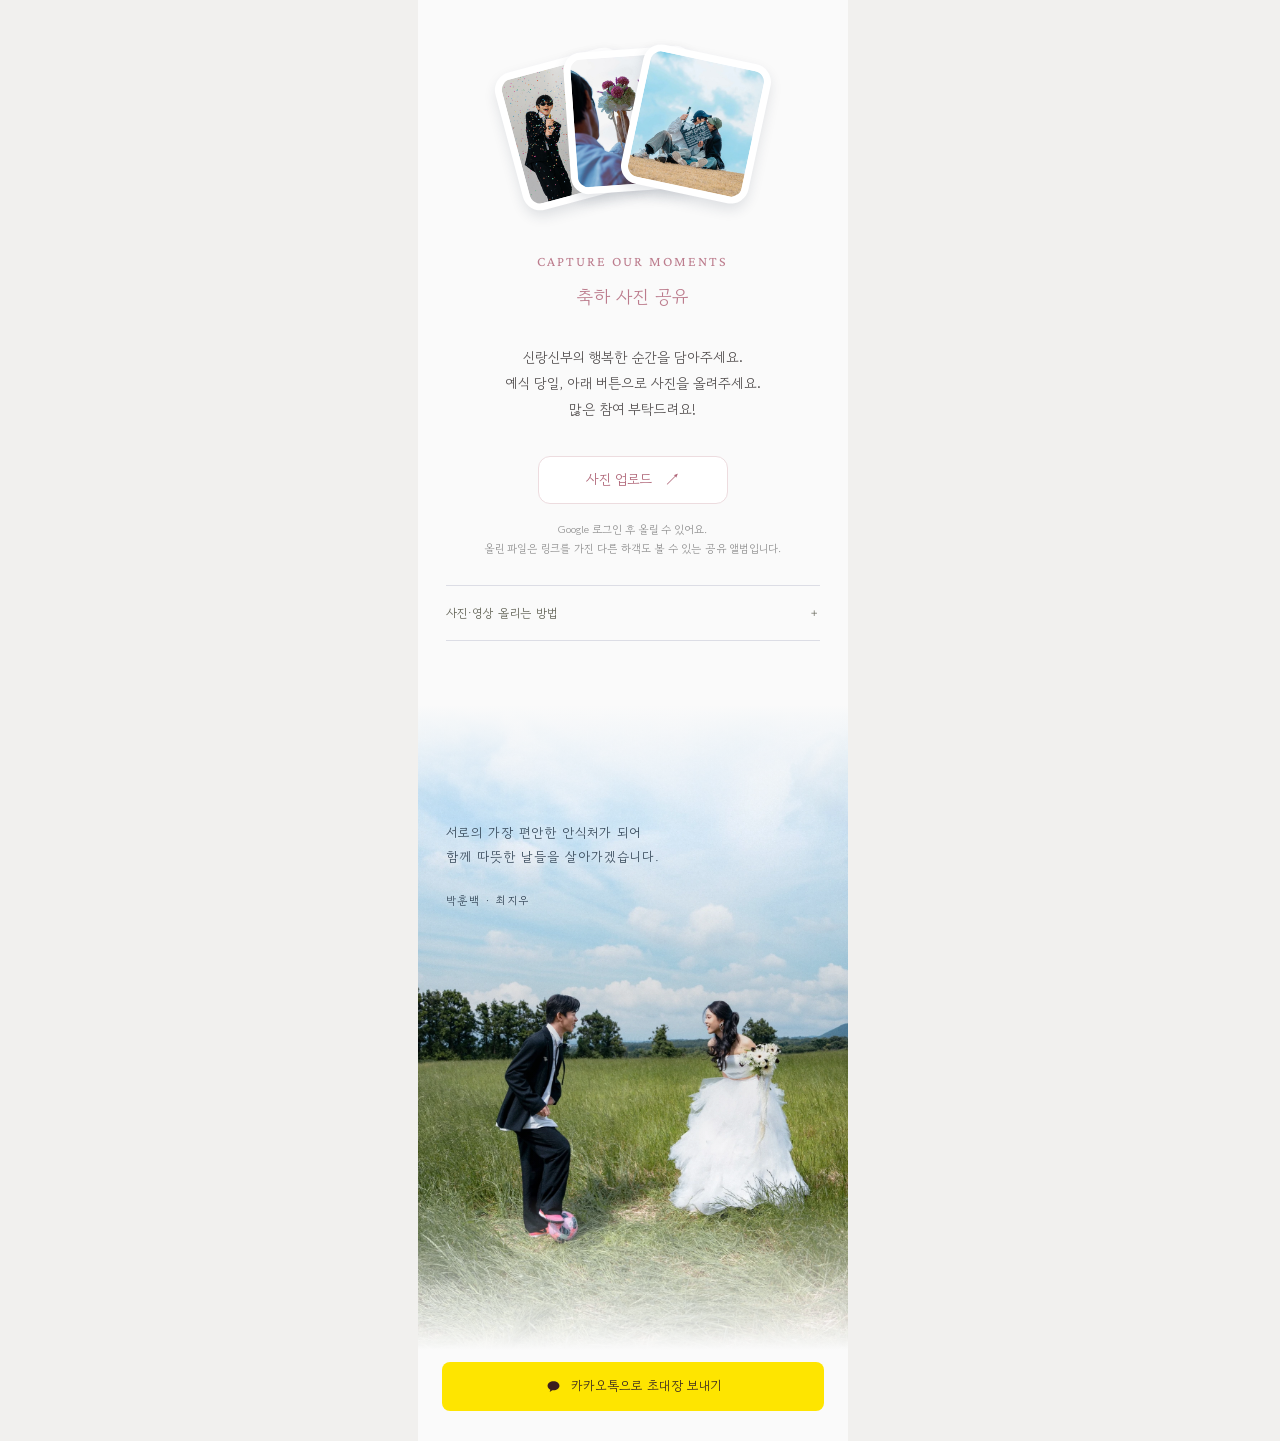
==== commit 6dd4012f: "Mirror profile text spacing and add groom parents account" ====
--- a/index.html
+++ b/index.html
@@ -19,8 +19,8 @@
   <meta property="og:image:height" content="2000">
   <link id="webfonts" rel="stylesheet" href="invitation-fonts.css?v=20260919-reference-audit">
   <link rel="stylesheet" href="styles.css?v=20260913-garden-complete">
-  <link rel="stylesheet" href="design.css?v=20260920-final-media">
-  <script src="config.js?v=20260919-reference-pass" defer></script>
+  <link rel="stylesheet" href="design.css?v=20260920-profile-spacing">
+  <script src="config.js?v=20260920-groom-parent-account" defer></script>
   <script src="photos.js" defer></script>
 <script src="design-data.js?v=20260920-guest-album" defer></script>
   <script src="apply-content.js?v=20260920-final-media" defer></script>
--- a/design.css
+++ b/design.css
@@ -404,9 +404,12 @@
 .profile-card .profile-portrait img { width: 100%; height: 100%; object-fit: cover; }
 .profile-card .profile-copy { grid-column: 2; grid-row: 1; padding: 0 0 13px; border-bottom: 1px solid #dedbdc; text-align: right; }
 .profile-card .profile-intro { grid-column: 2; grid-row: 2; margin: 0; text-align: right; font-size: clamp(10px,3vw,13px); line-height: 1.9; word-break: keep-all; }
+.profile-groom .profile-copy, .profile-groom .profile-intro { padding-right: 10px; }
 .profile-bride { grid-template-columns: minmax(0,1fr) 37%; }
 .profile-bride .profile-portrait { grid-column: 2; }
 .profile-bride .profile-copy, .profile-bride .profile-intro { grid-column: 1; }
+.profile-bride .profile-copy { padding-right: 0; padding-left: 10px; text-align: left; }
+.profile-bride .profile-intro { padding-left: 10px; text-align: left; }
 .profile-name { font-size: 17px; }
 .letter-copy { white-space: nowrap; font-size: clamp(12px, 3.6vw, 14px); }
 /* Compact share control; the full button remains in the page footer. */
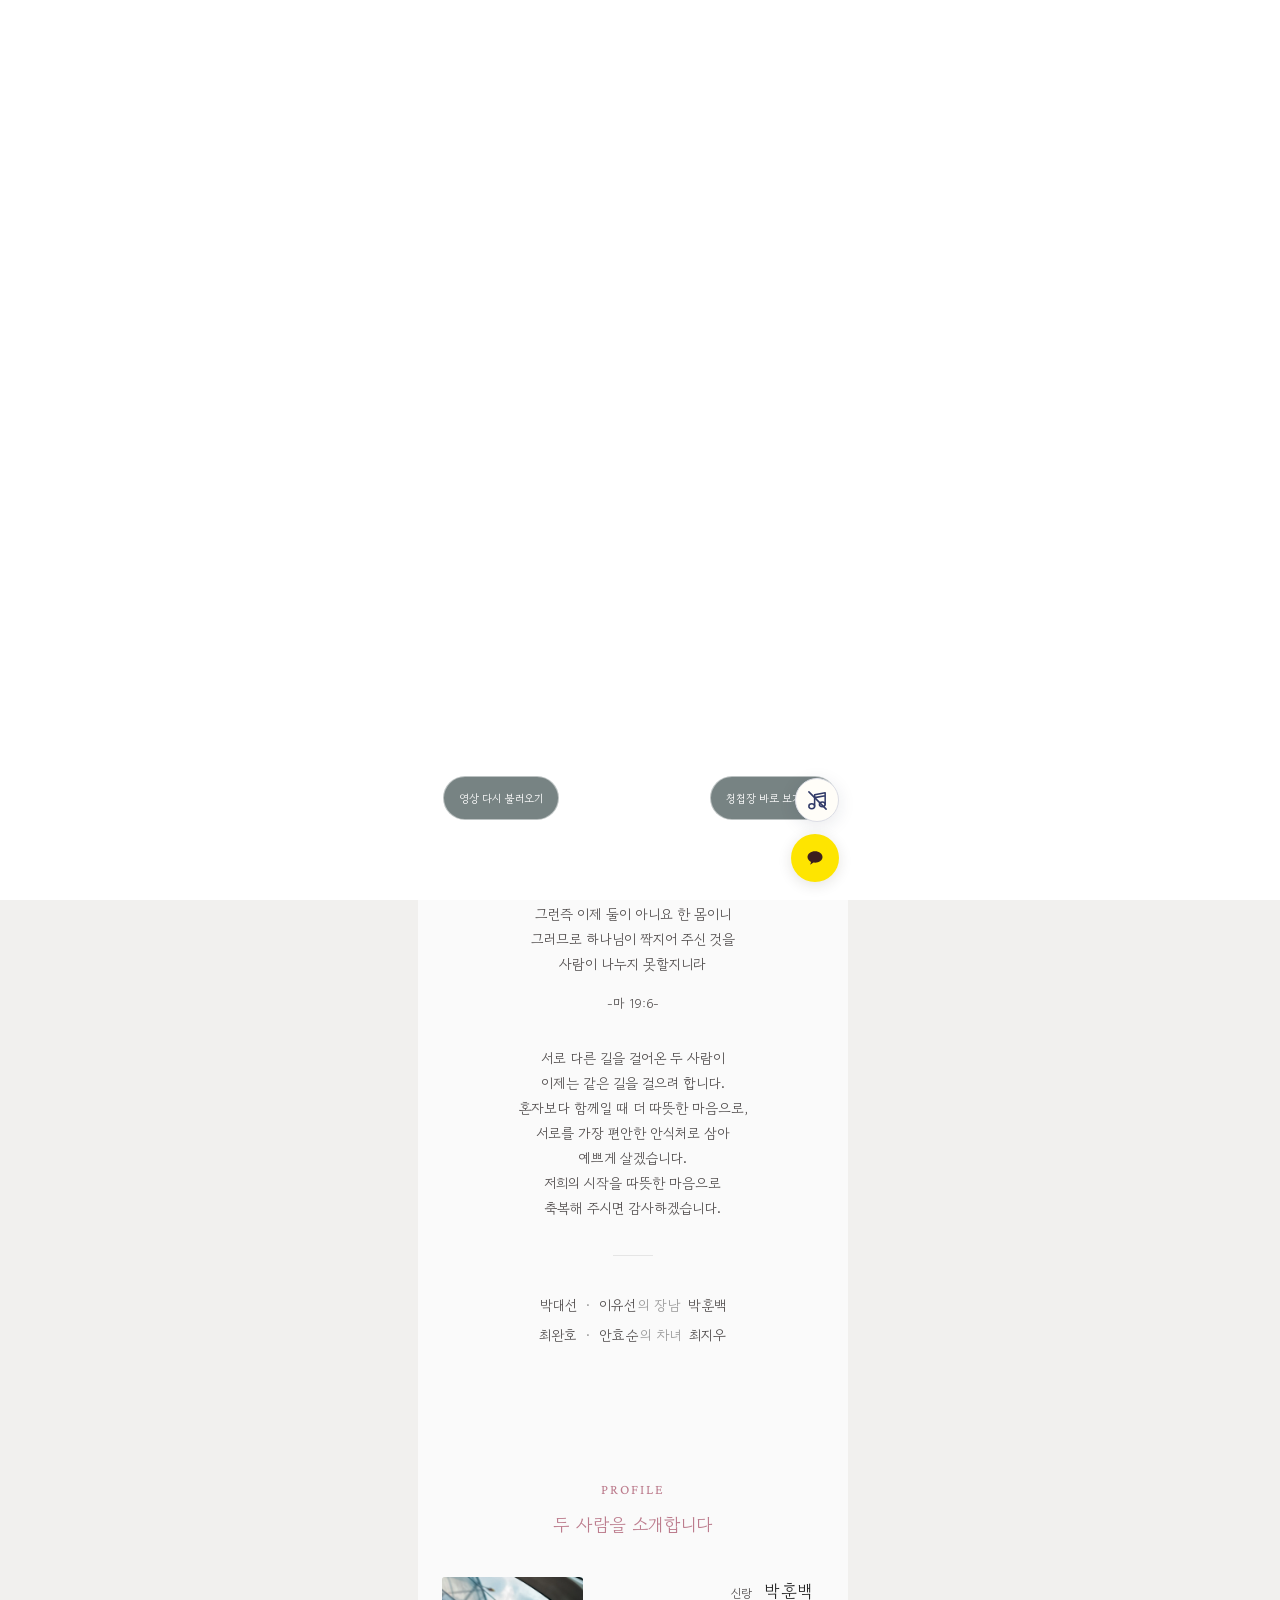
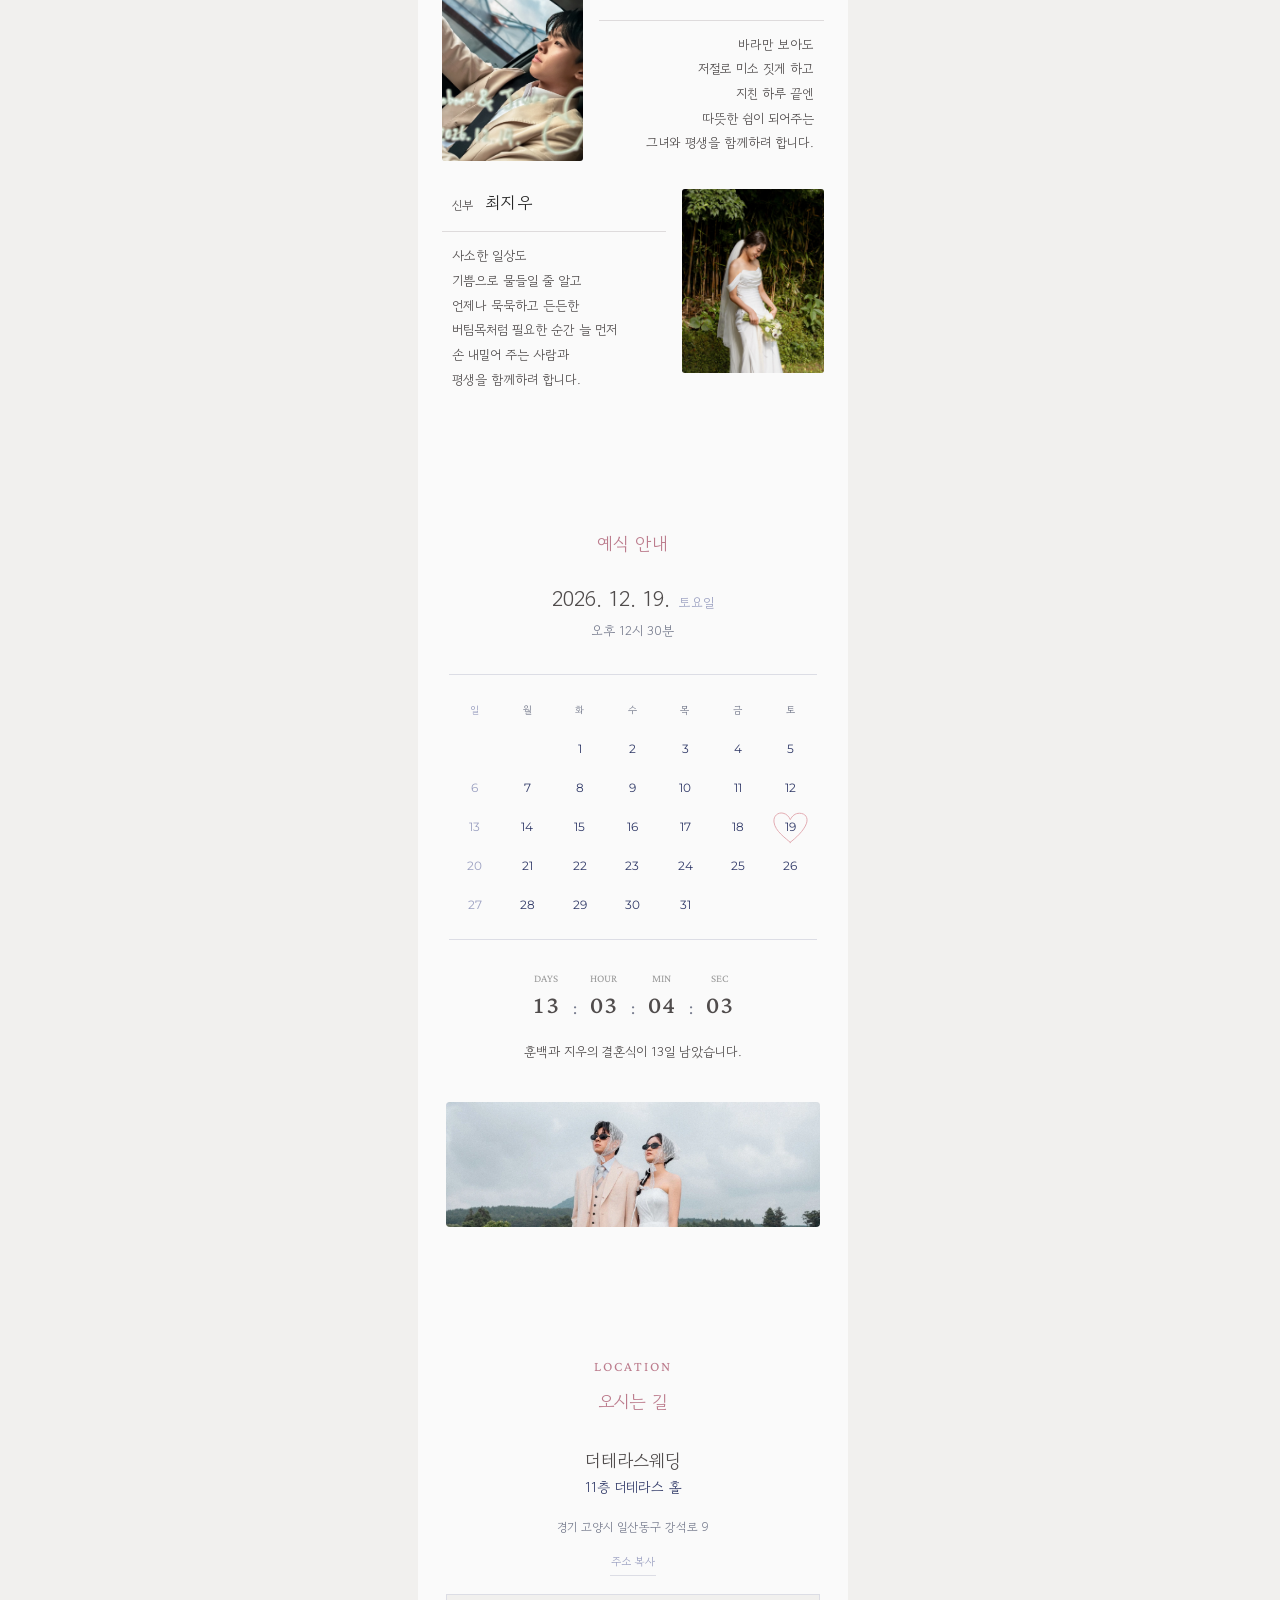
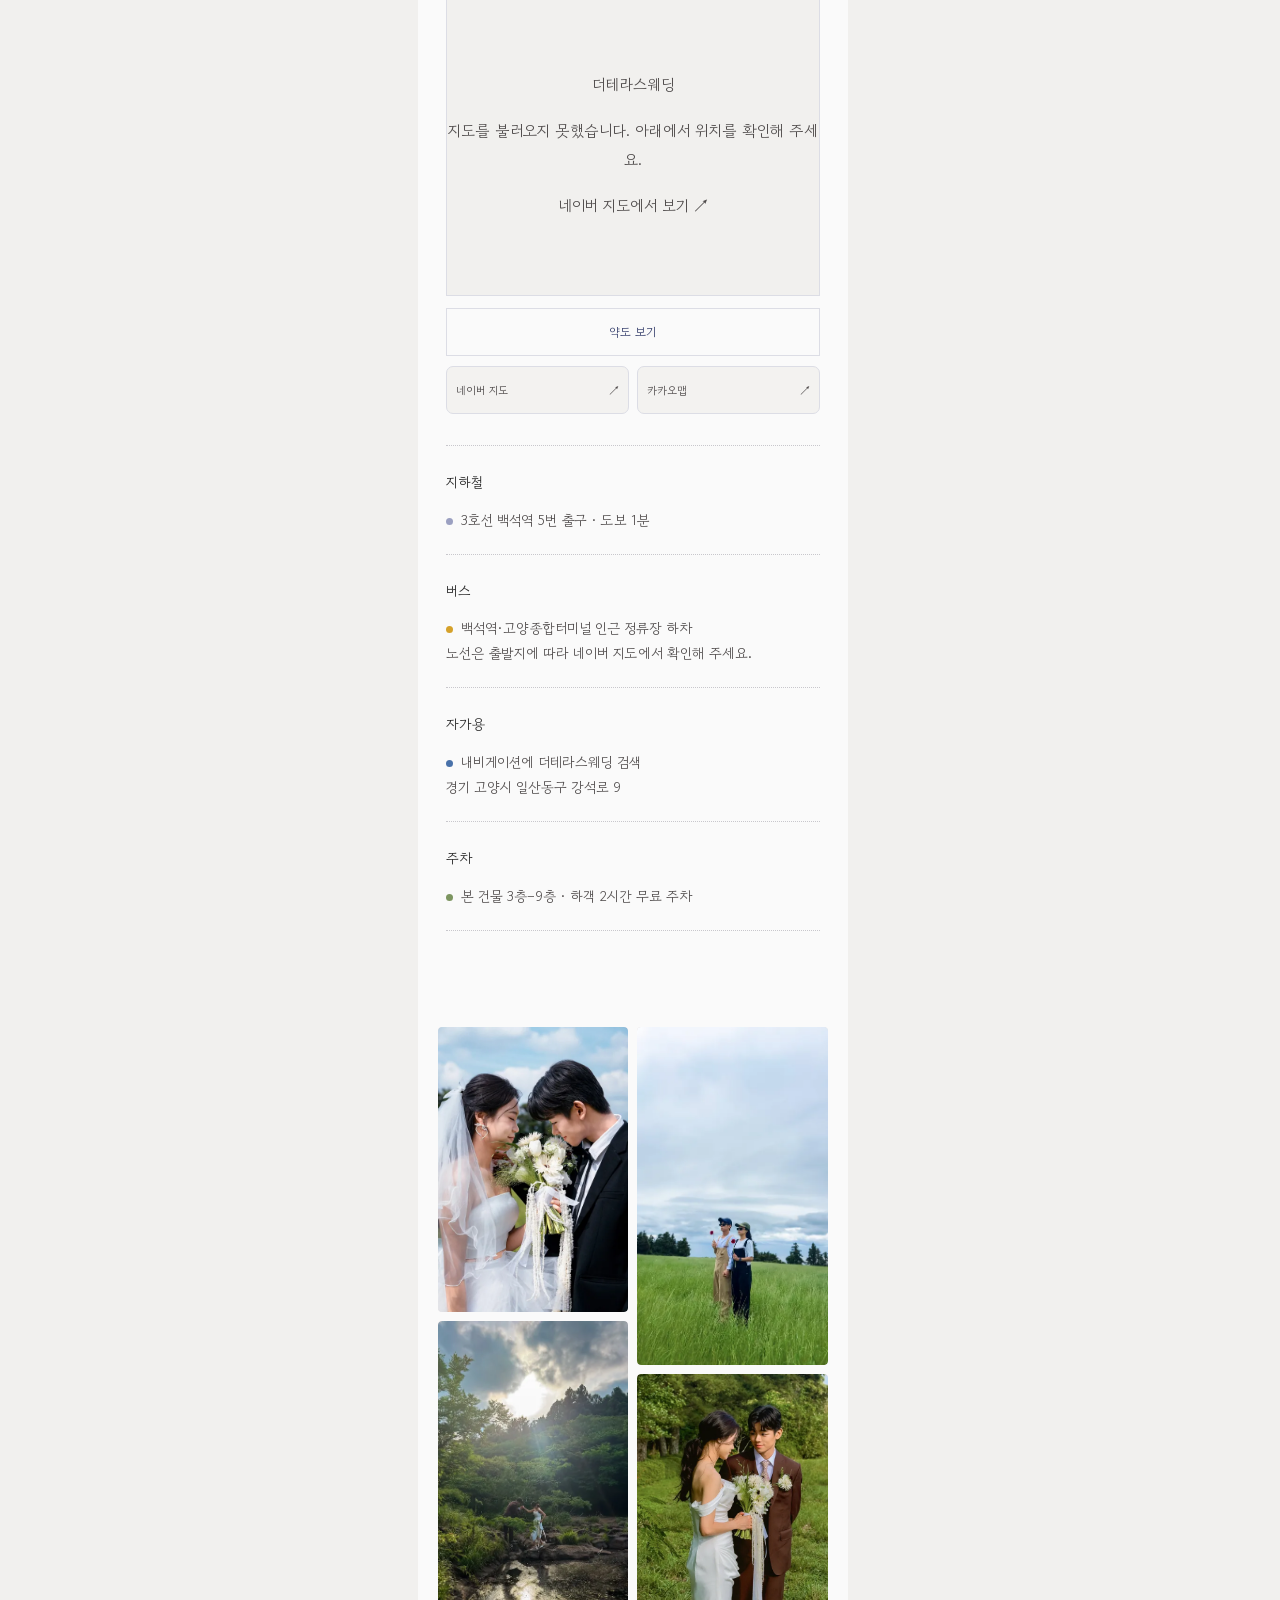
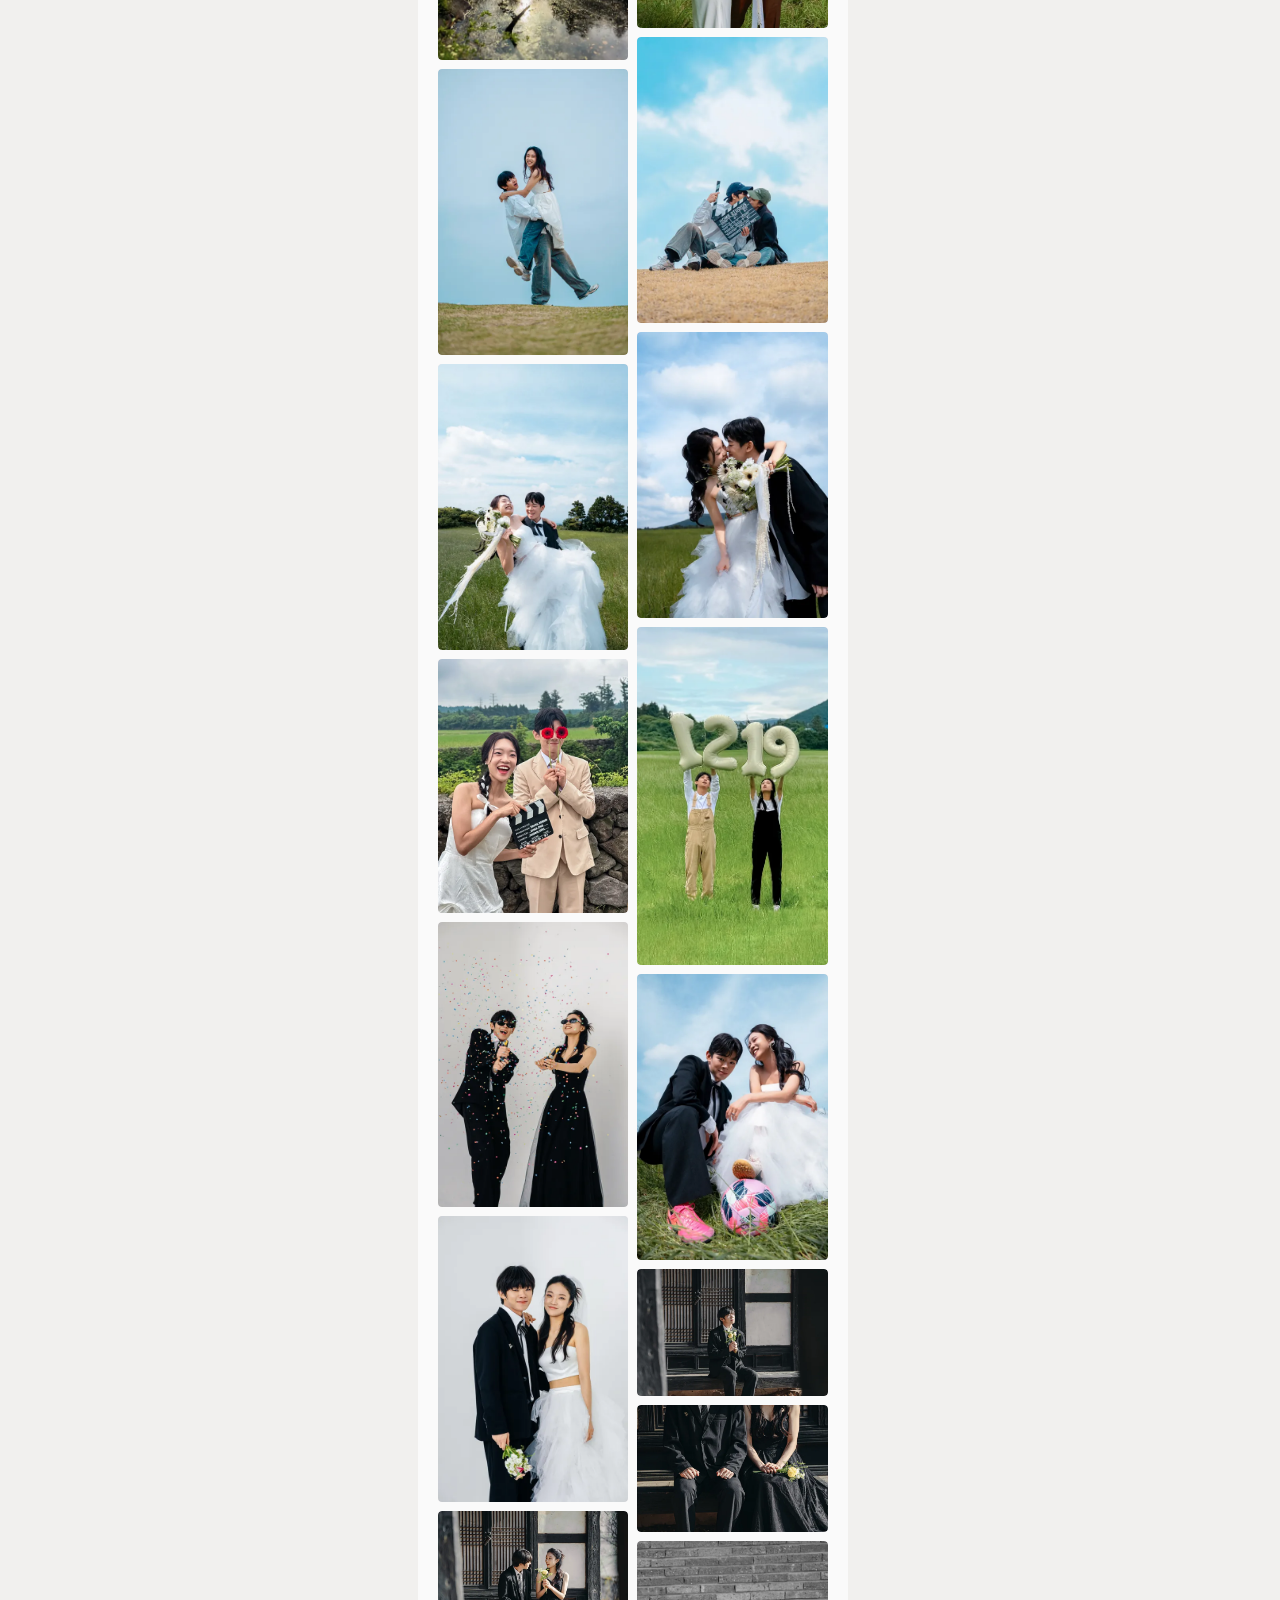
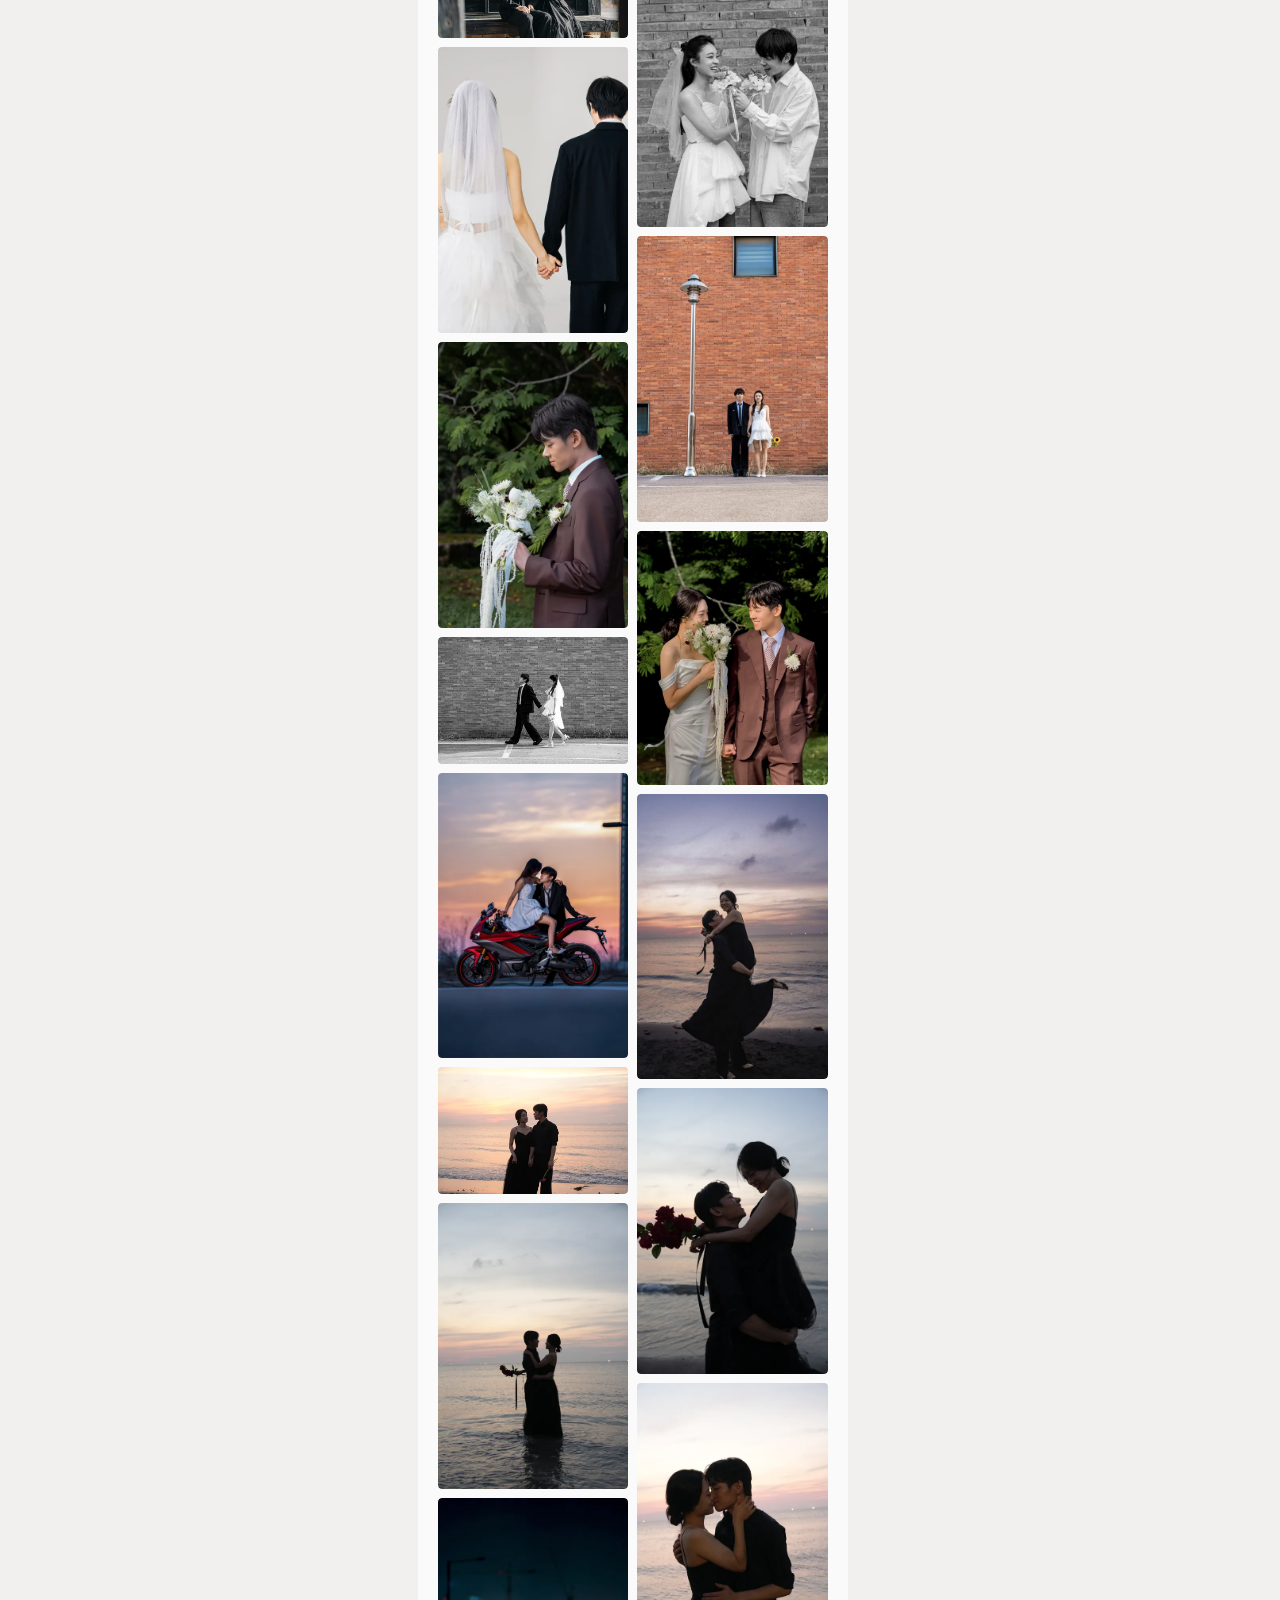
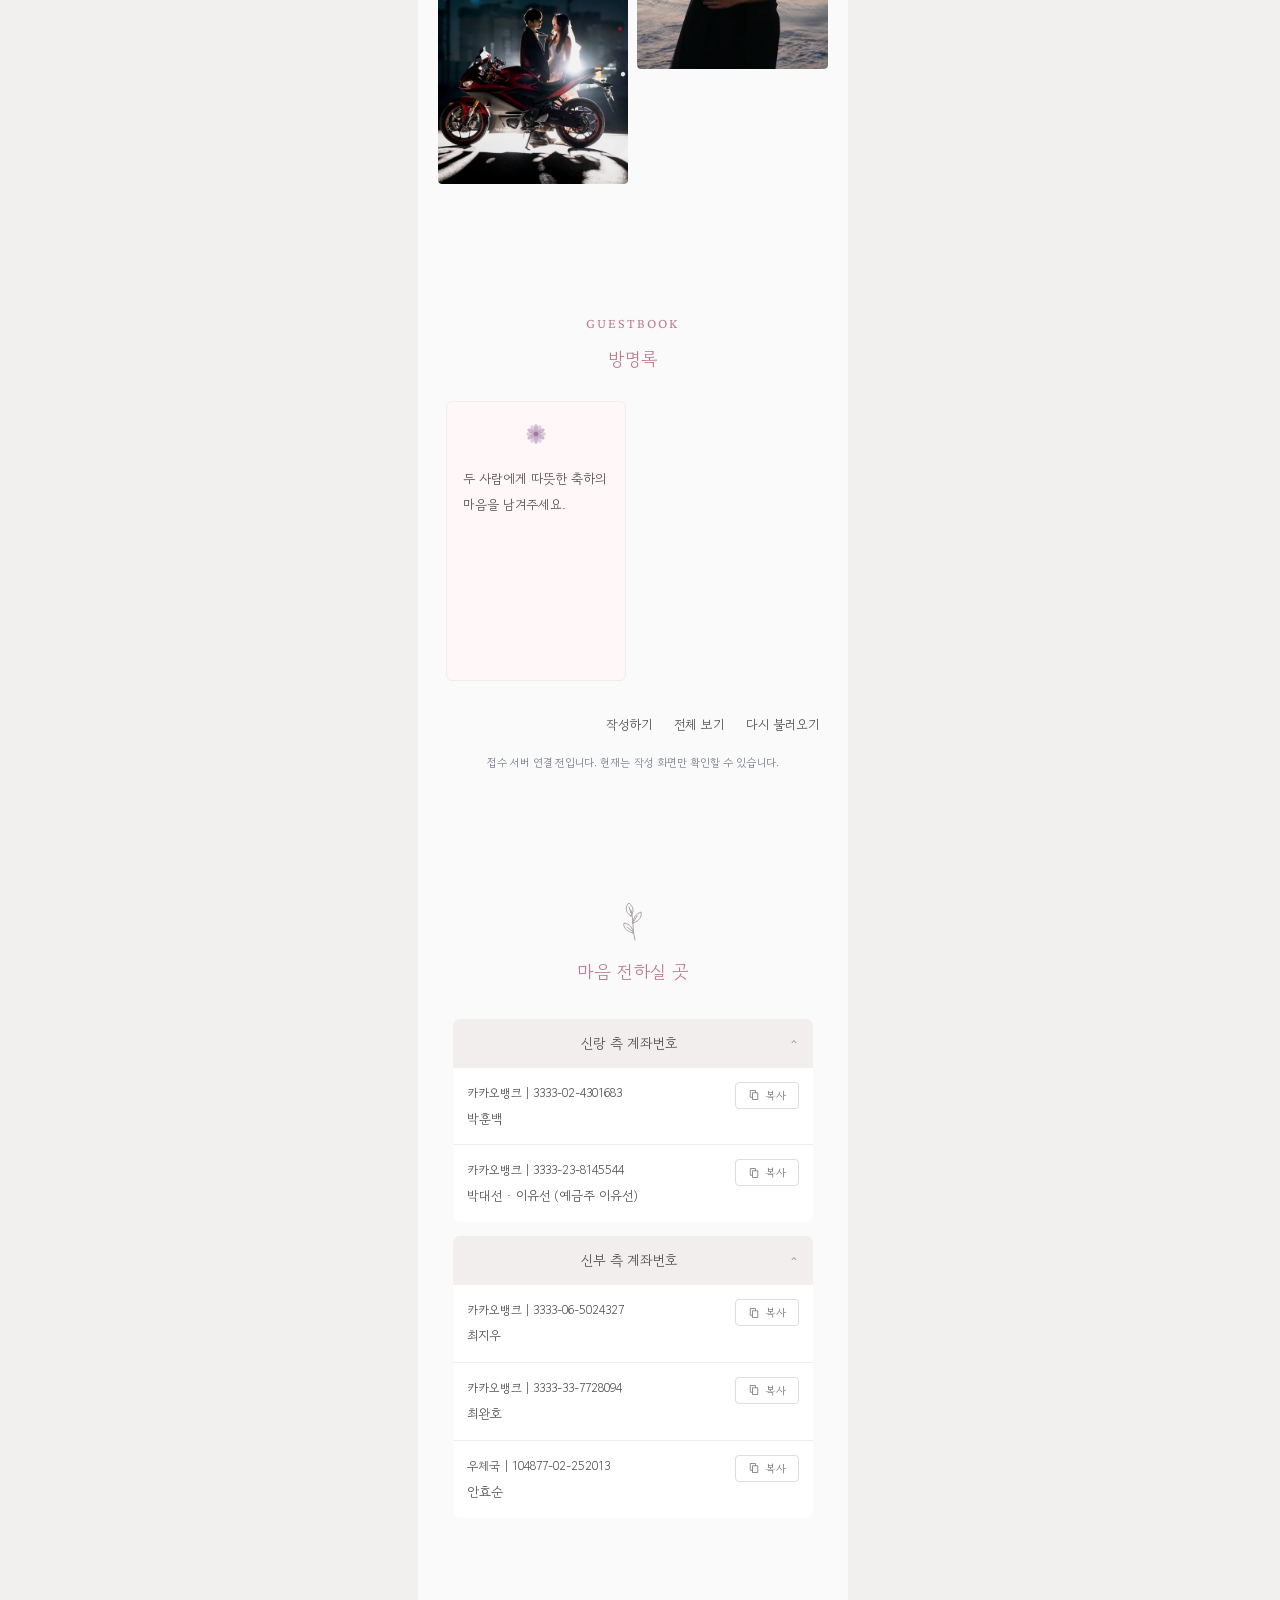
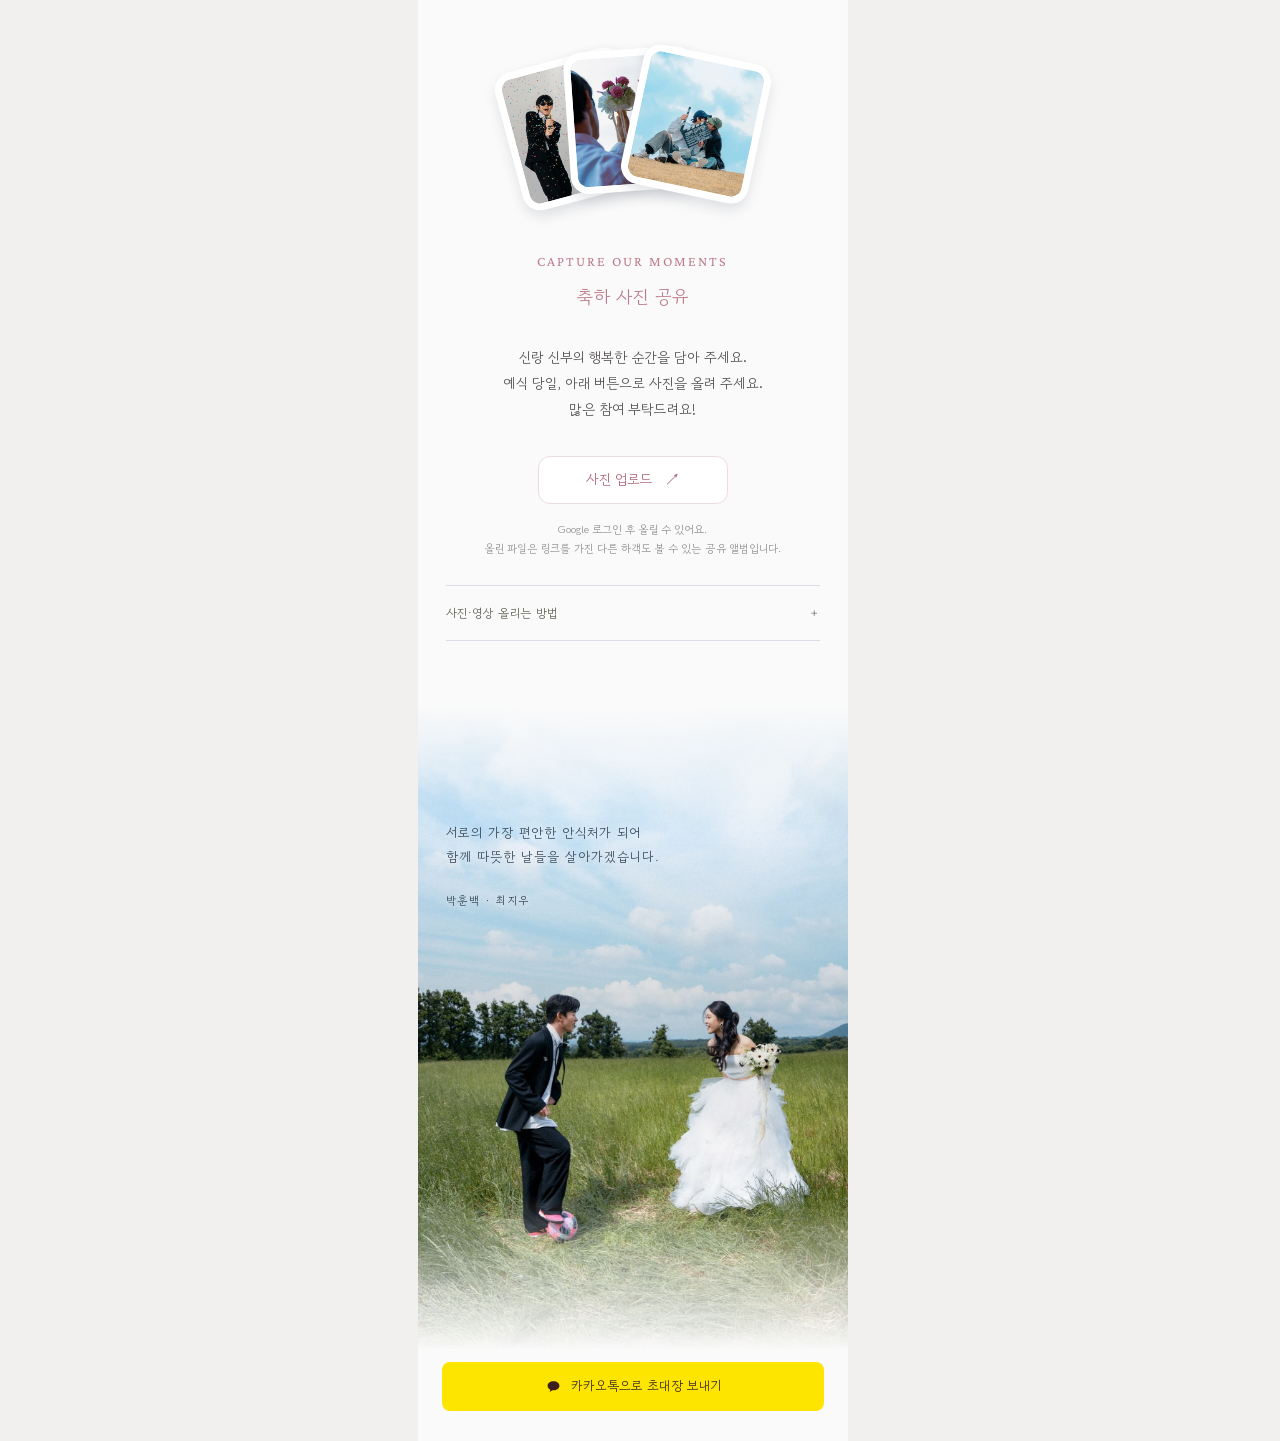
==== commit 305763de: "Reorder hanok gallery and update shared cover and Korean copy" ====
--- a/index.html
+++ b/index.html
@@ -12,8 +12,8 @@
   <meta property="og:description" content="2026년 12월 19일 토요일 낮 12시 30분 · 더테라스웨딩">
   <meta property="og:type" content="website">
   <meta property="og:url" content="https://hunback.github.io/">
-  <meta property="og:image" content="https://hunback.github.io/assets/share/invitation-cover.jpg">
-  <meta property="og:image:alt" content="숲길에서 베일을 펼쳐 든 두 사람">
+  <meta property="og:image" content="https://hunback.github.io/assets/share/invitation-sunglasses-20260921.jpg">
+  <meta property="og:image:alt" content="선글라스를 쓰고 돌담 위에 나란히 선 두 사람">
   <meta property="og:image:type" content="image/jpeg">
   <meta property="og:image:width" content="1333">
   <meta property="og:image:height" content="2000">
@@ -22,9 +22,9 @@
   <link rel="stylesheet" href="design.css?v=20260920-profile-spacing">
   <script src="config.js?v=20260920-groom-parent-account" defer></script>
   <script src="photos.js" defer></script>
-<script src="design-data.js?v=20260920-guest-album" defer></script>
-  <script src="apply-content.js?v=20260920-final-media" defer></script>
-  <script src="app.js?v=20260920-mybox-final" defer></script>
+<script src="design-data.js?v=20260921-gallery-share" defer></script>
+  <script src="apply-content.js?v=20260921-gallery-share" defer></script>
+  <script src="app.js?v=20260921-gallery-share" defer></script>
   <script src="design-audio.js?v=20260920-final-media" defer></script>
   <script src="naver-map.js?v=20260920-final-media" defer></script>
 </head>
@@ -71,7 +71,7 @@
       <p>그런즉 이제 둘이 아니요 한 몸이니<br>그러므로 하나님이 짝지어 주신 것을<br>사람이 나누지 못할지니라</p>
       <cite>-마 19:6-</cite>
     </blockquote>
-    <div class="letter-copy reveal"><p>서로 다른 길을 걸어온 두 사람이<br>이제는 같은 길을 걸으려 합니다.<br>혼자보다 함께일 때 더 따뜻한 마음으로,<br>서로를 가장 편안한 안식처로 삼아<br>예쁘게 살겠습니다.<br>저희의 시작을 따듯한 마음으로<br>축복해 주시면 감사하겠습니다.</p></div>
+    <div class="letter-copy reveal"><p>서로 다른 길을 걸어온 두 사람이<br>이제는 같은 길을 걸으려 합니다.<br>혼자보다 함께일 때 더 따뜻한 마음으로,<br>서로를 가장 편안한 안식처로 삼아<br>예쁘게 살겠습니다.<br>저희의 시작을 따뜻한 마음으로<br>축복해 주시면 감사하겠습니다.</p></div>
     <hr class="letter-divider reveal" aria-hidden="true">
     <div class="family-lines reveal">
       <p>박대선 <span>·</span> 이유선 <small>의 장남</small><strong>훈백</strong></p>
@@ -164,7 +164,7 @@
     <p class="section-index">GUESTBOOK</p>
     <h2>방명록</h2>
     <div id="guestbook-list" class="guestbook-list" aria-live="polite" aria-busy="true"><article class="guest-card empty-card"><p>축하 글을 불러오고 있습니다.</p></article></div>
-    <div class="guestbook-actions"><button class="text-button" id="guestbook-open" type="button">작성하기</button><button class="text-button" id="guestbook-more" type="button">전체보기</button><button class="text-button" id="guestbook-retry" type="button" hidden>다시 불러오기</button></div>
+    <div class="guestbook-actions"><button class="text-button" id="guestbook-open" type="button">작성하기</button><button class="text-button" id="guestbook-more" type="button">전체 보기</button><button class="text-button" id="guestbook-retry" type="button" hidden>다시 불러오기</button></div>
     <p id="connection-status" class="connection-status" role="status"></p>
   </section>
 
@@ -182,7 +182,7 @@
     </div>
     <p class="section-index">CAPTURE OUR MOMENTS</p>
     <h2>축하 사진 공유</h2>
-    <p class="section-description">신랑신부의 행복한 순간을 담아주세요.<br>예식 당일, 아래 버튼으로 사진을 올려주세요.<br>많은 참여 부탁드려요!</p>
+    <p class="section-description">신랑 신부의 행복한 순간을 담아 주세요.<br>예식 당일, 아래 버튼으로 사진을 올려 주세요.<br>많은 참여 부탁드려요!</p>
     <div id="direct-upload" class="direct-upload" hidden>
       <label for="guest-files" class="outline-button guest-upload-button">사진 업로드</label>
       <input id="guest-files" type="file" accept="image/jpeg,image/png,image/webp,image/heic,image/heif,video/mp4,video/quicktime" multiple>
@@ -216,7 +216,7 @@
 </div>
 
 <dialog id="guestbook-all-dialog" class="form-dialog" aria-labelledby="guestbook-all-title">
-  <header class="dialog-header"><h2 id="guestbook-all-title">방명록 전체보기</h2><button type="button" class="dialog-close" data-close aria-label="방명록 전체보기 닫기">×</button></header>
+  <header class="dialog-header"><h2 id="guestbook-all-title">방명록 전체 보기</h2><button type="button" class="dialog-close" data-close aria-label="방명록 전체 보기 닫기">×</button></header>
   <div id="guestbook-all-list" class="guestbook-all-list" aria-live="polite"></div>
   <button id="guestbook-all-next" class="text-button guestbook-load-more" type="button" hidden>더 불러오기</button>
 </dialog>
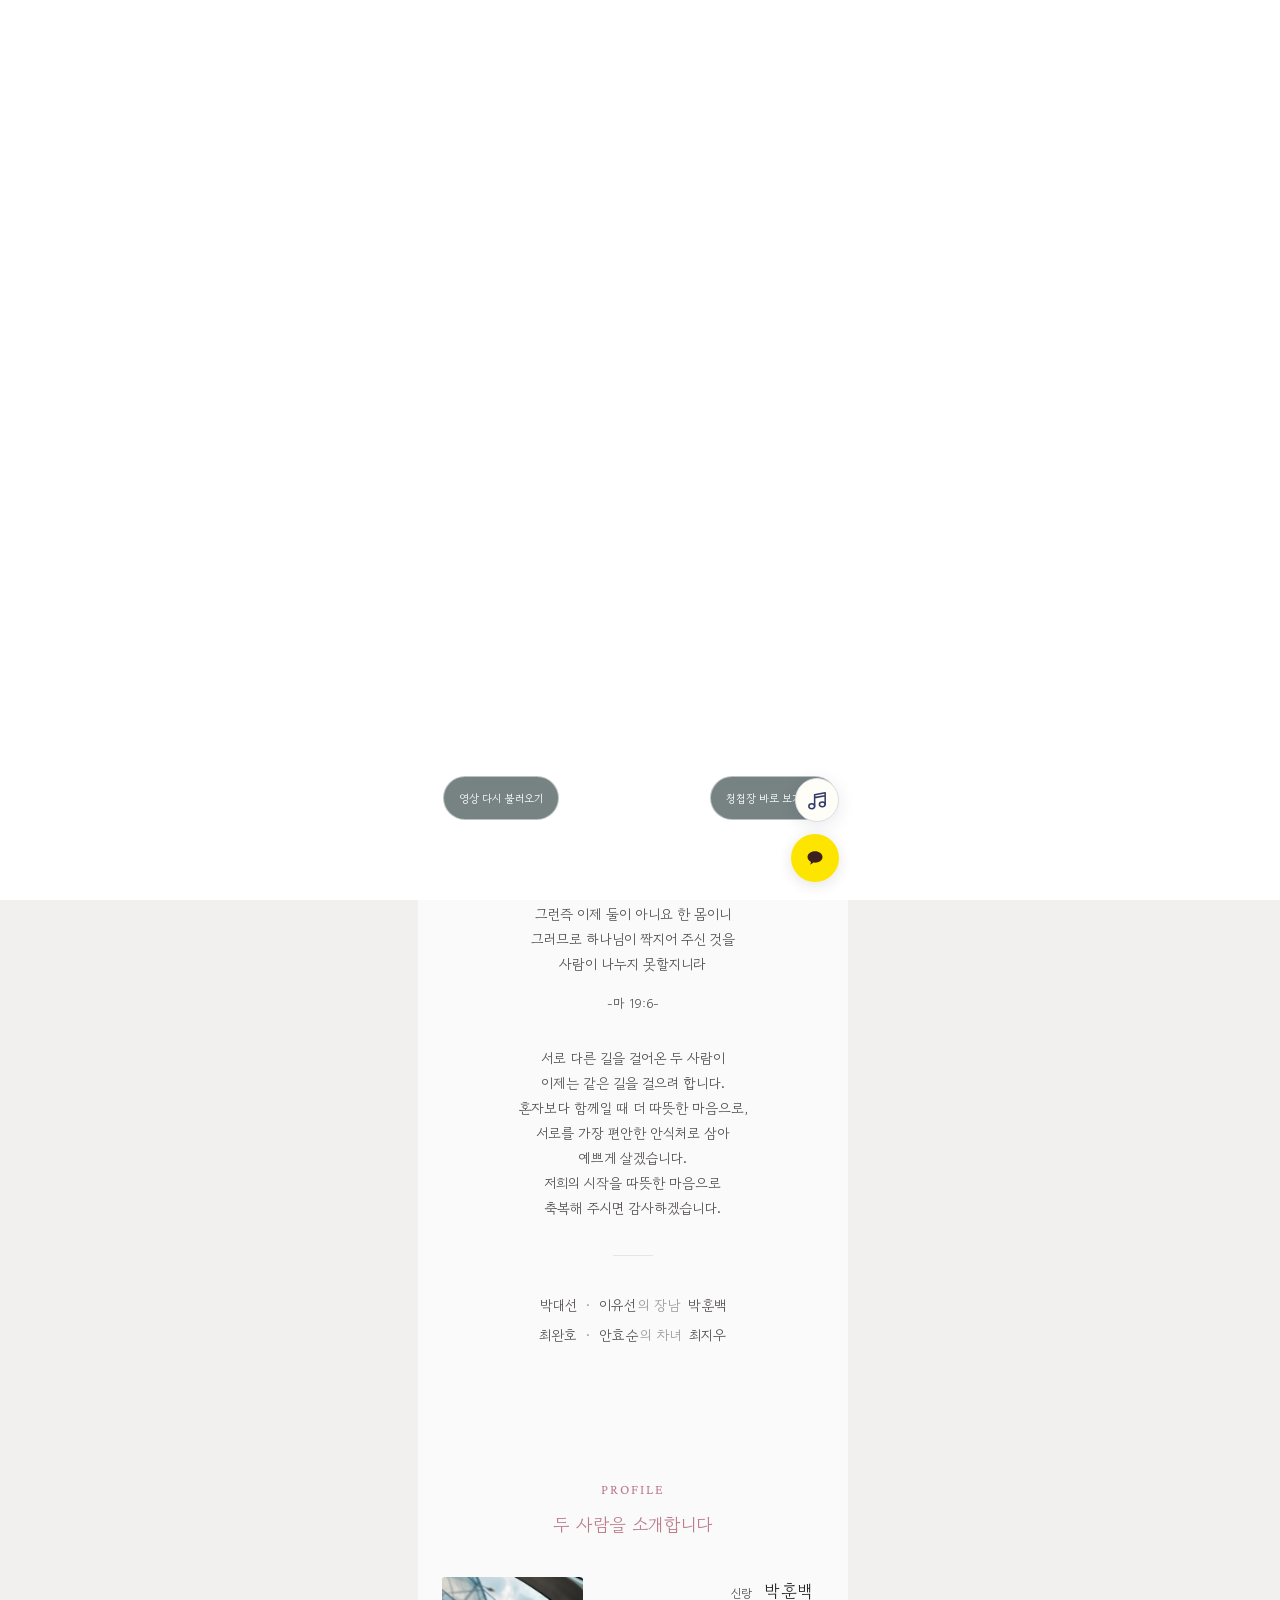
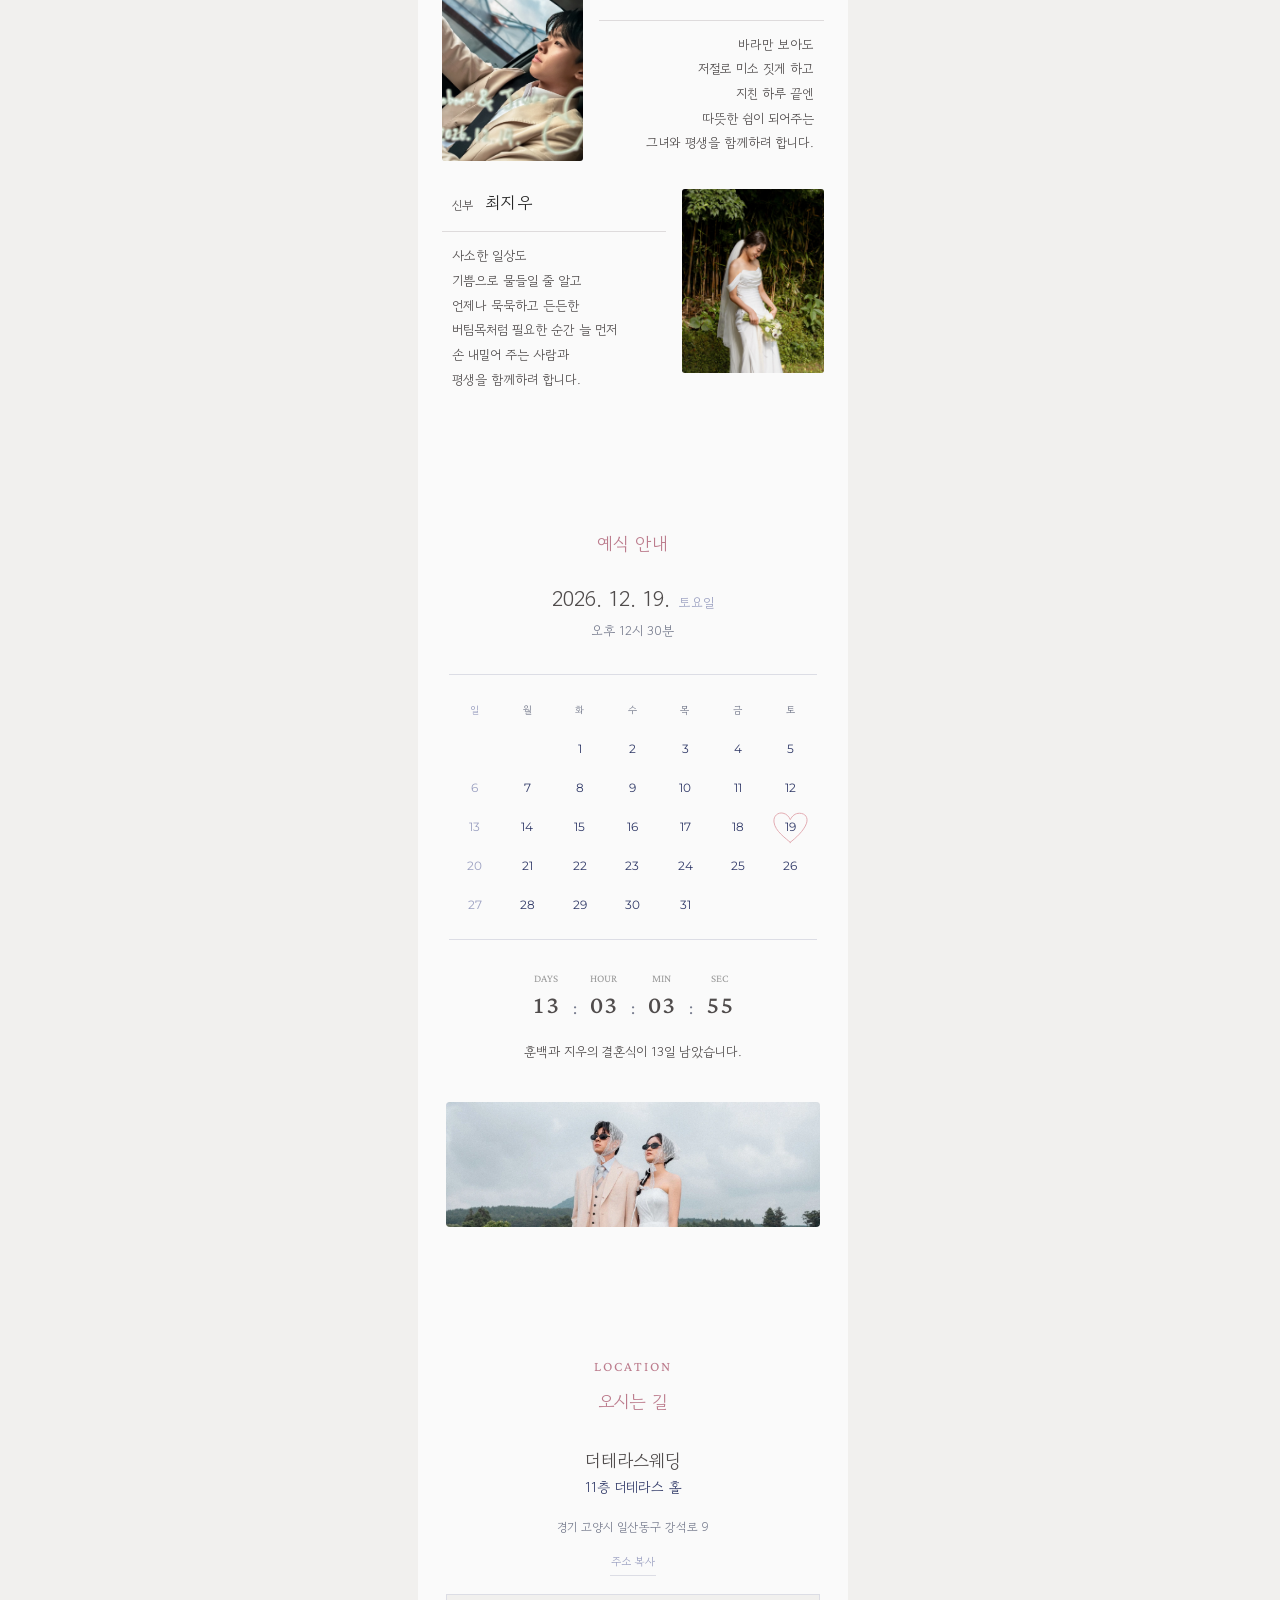
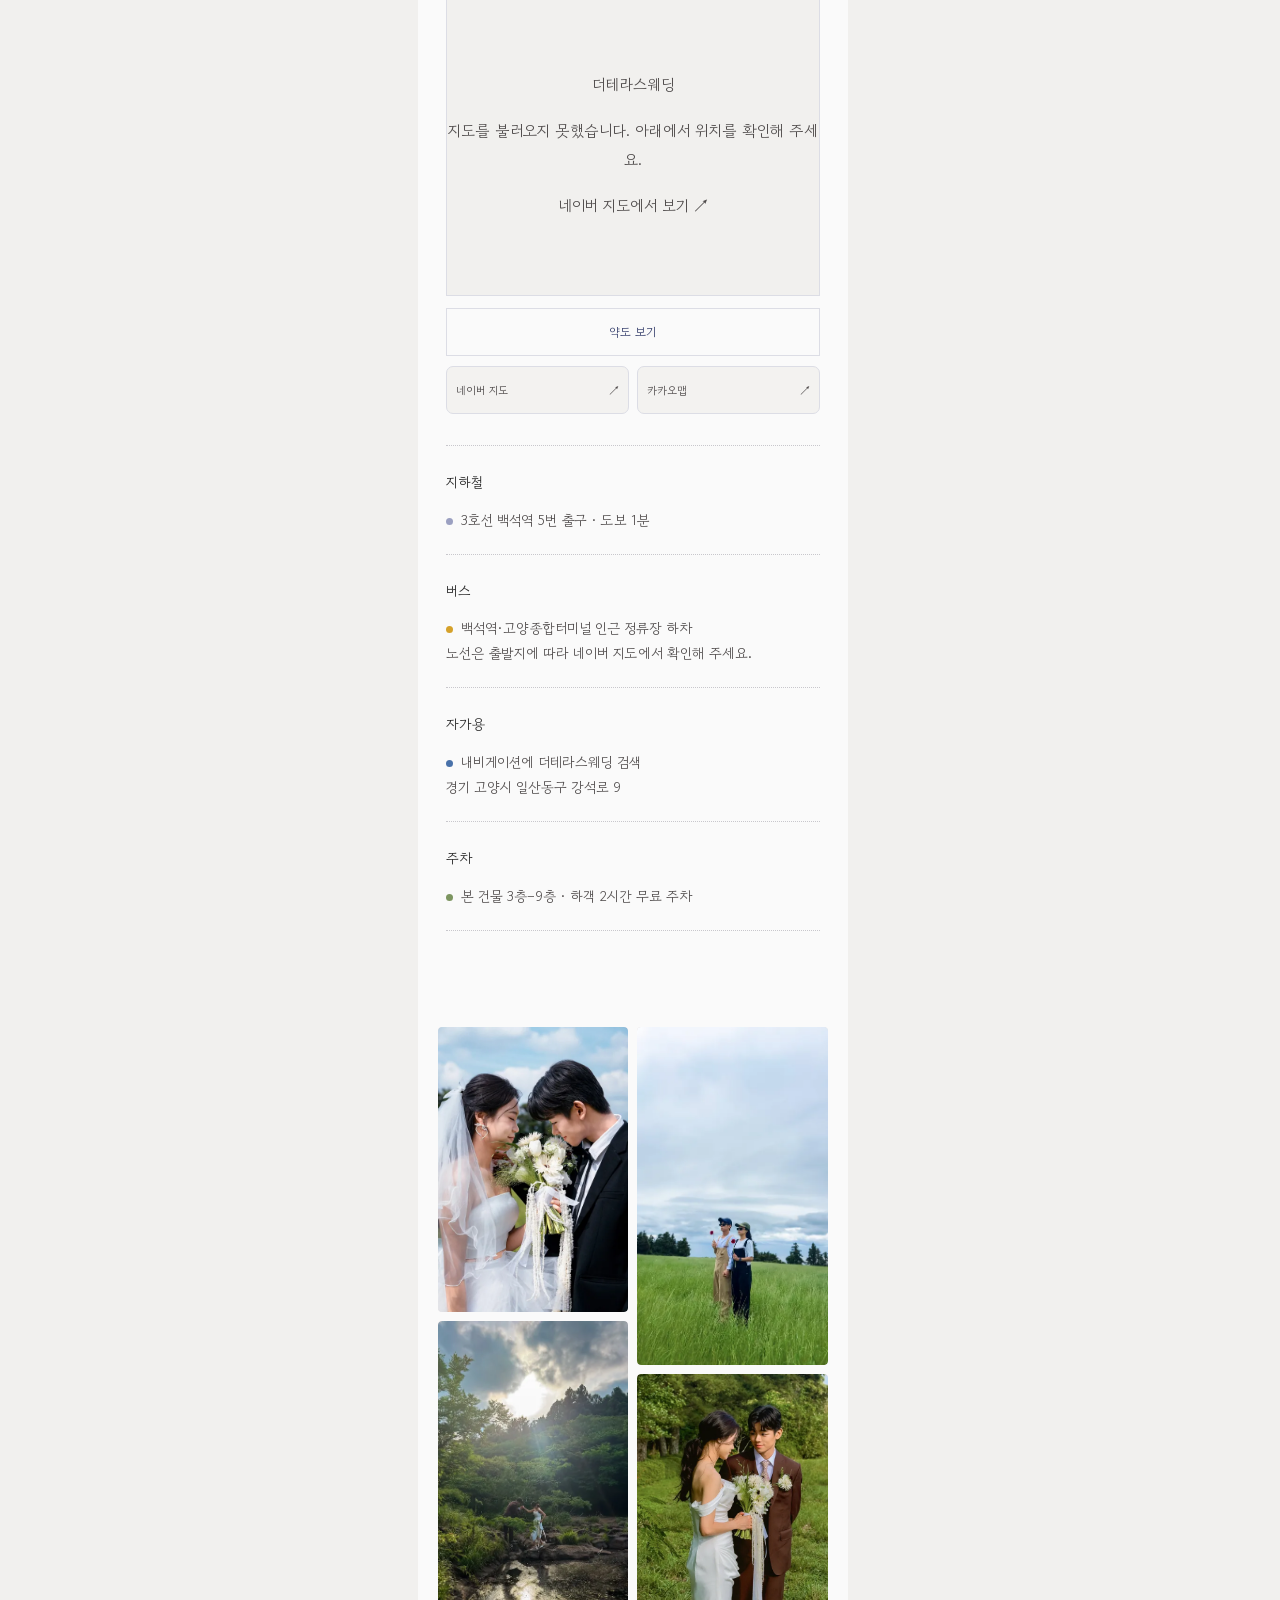
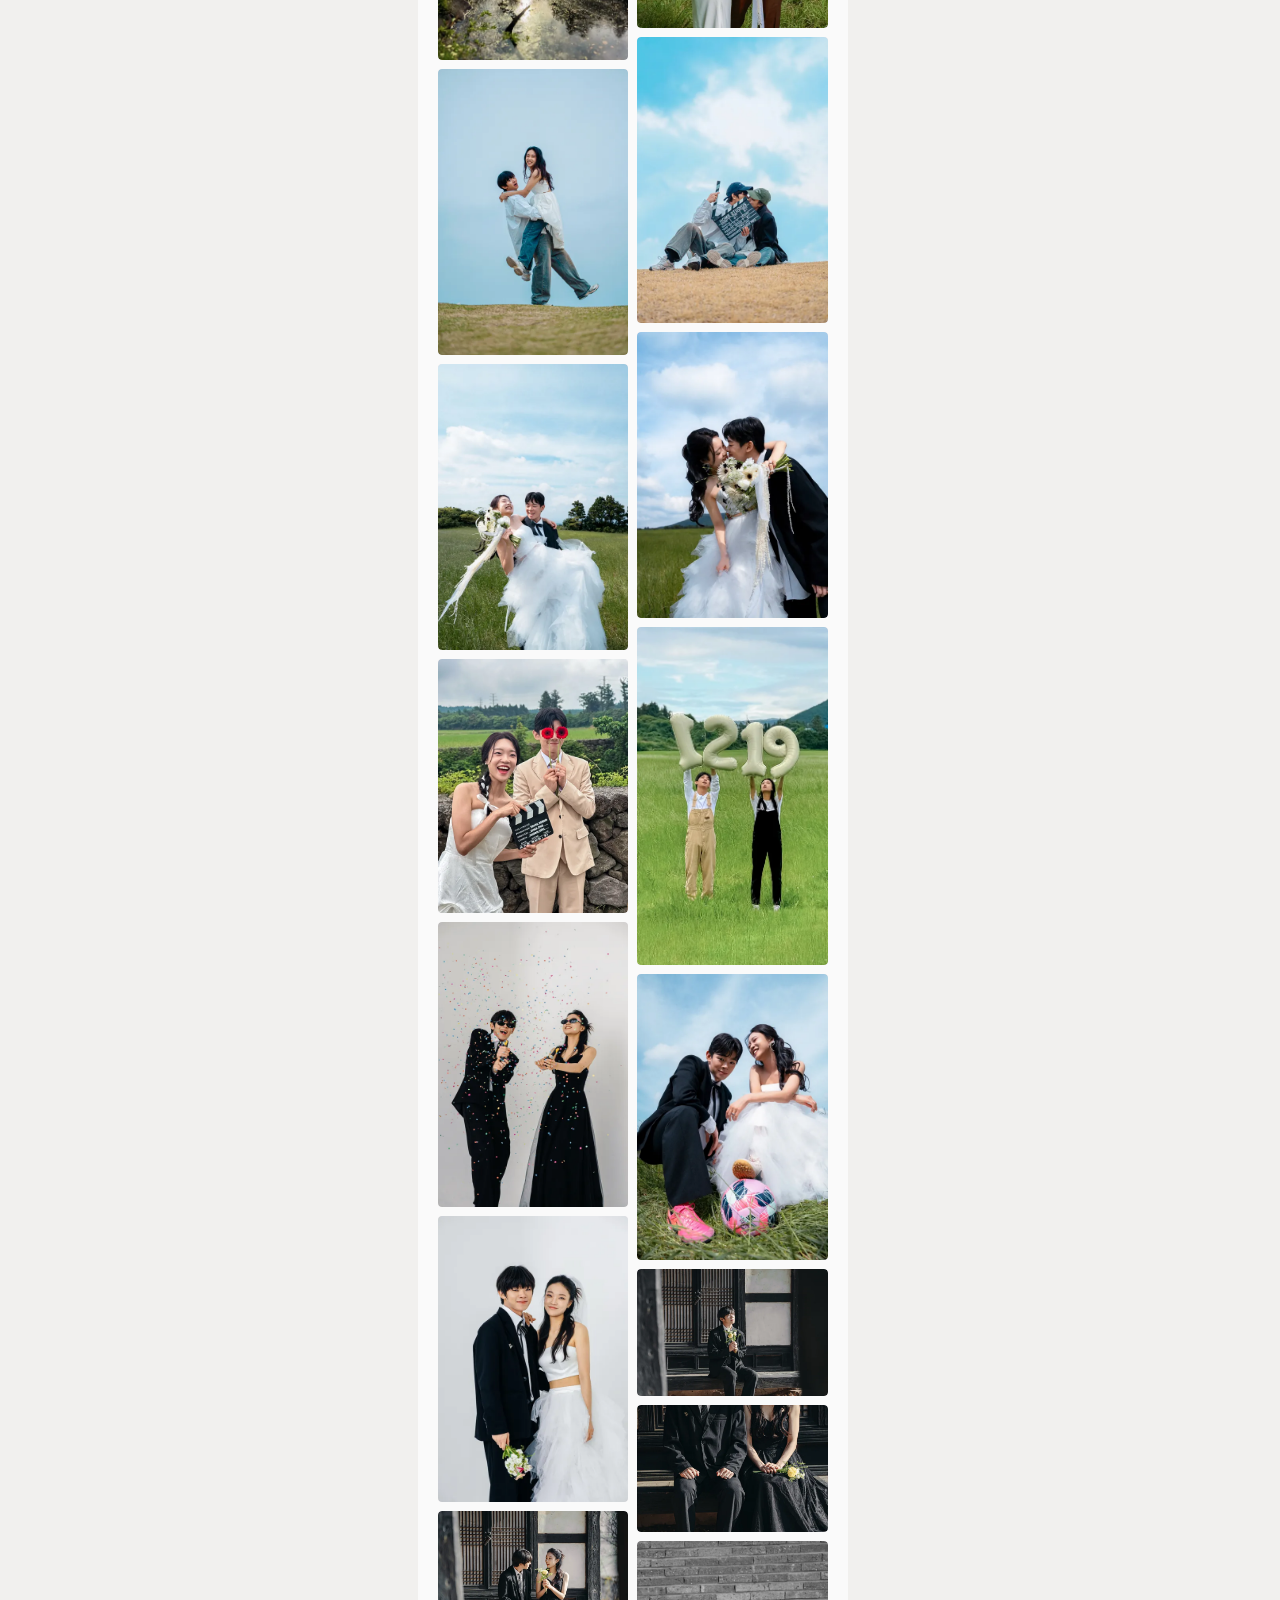
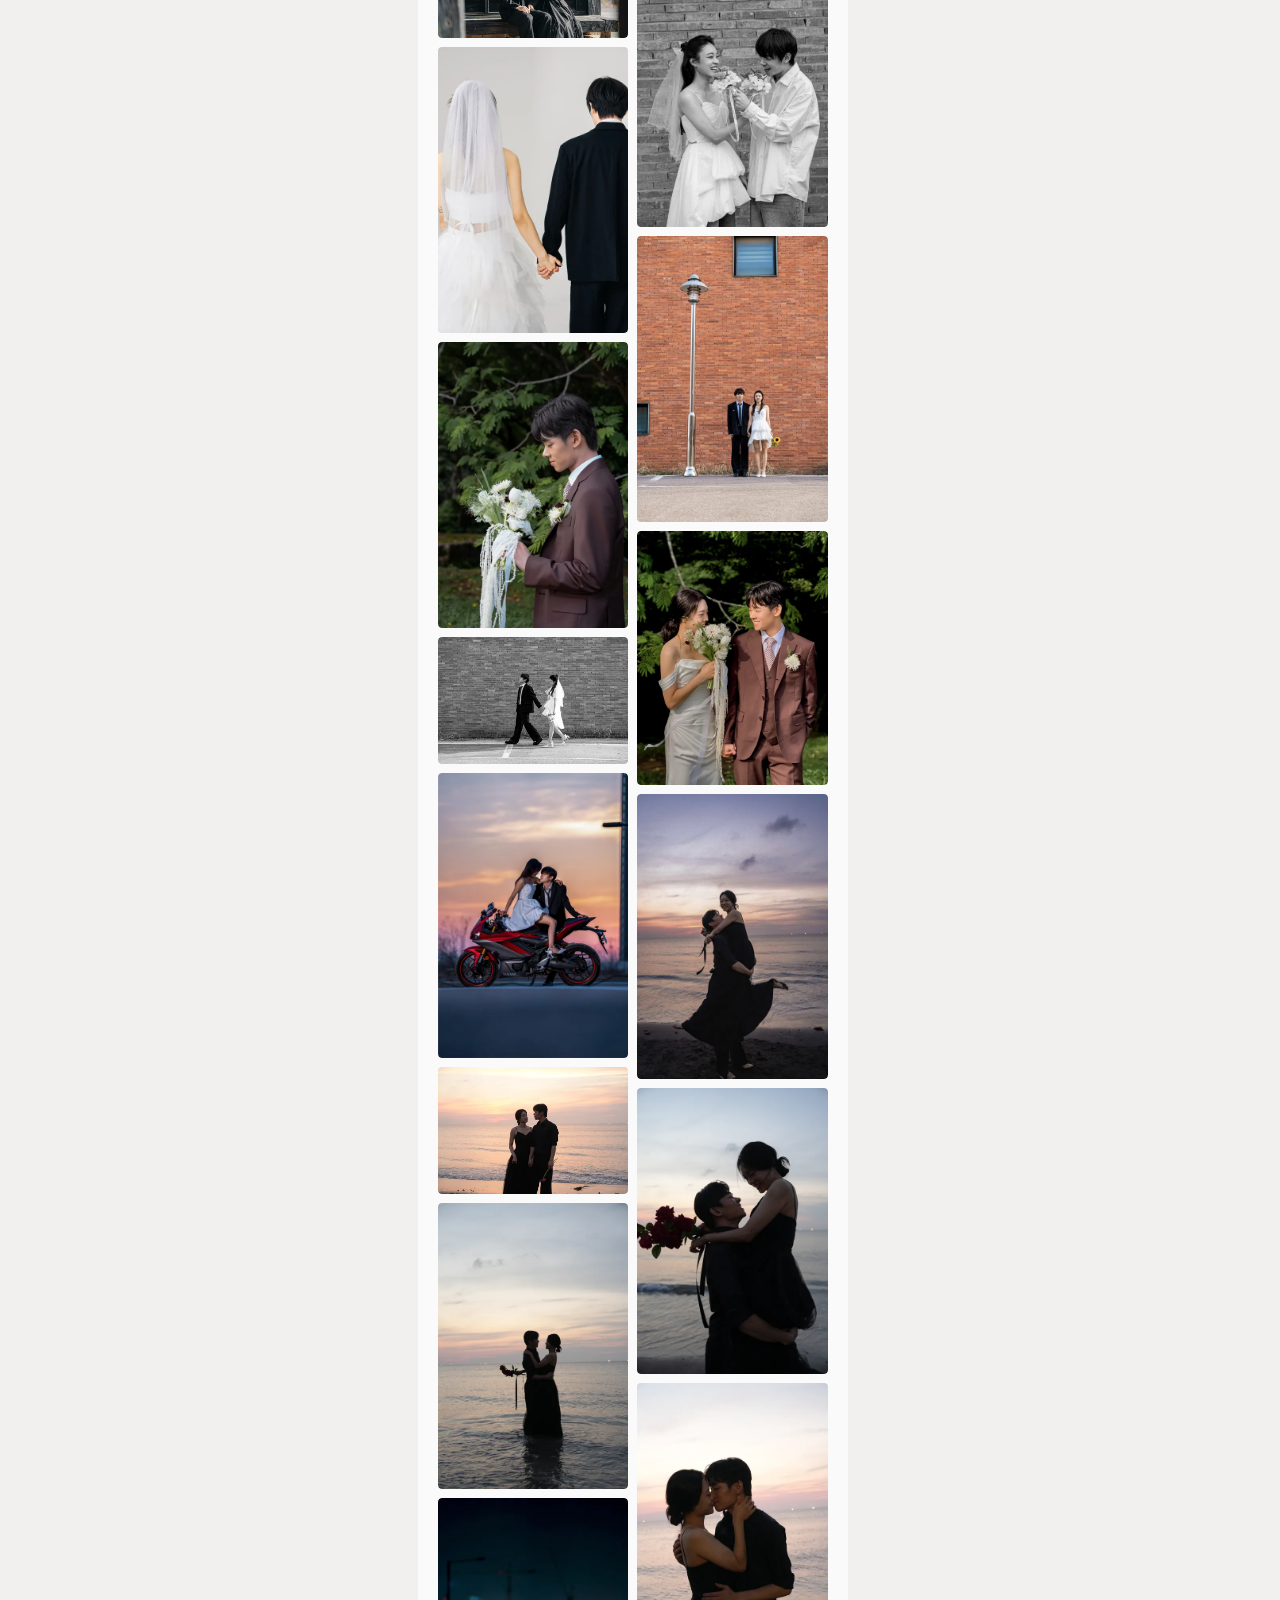
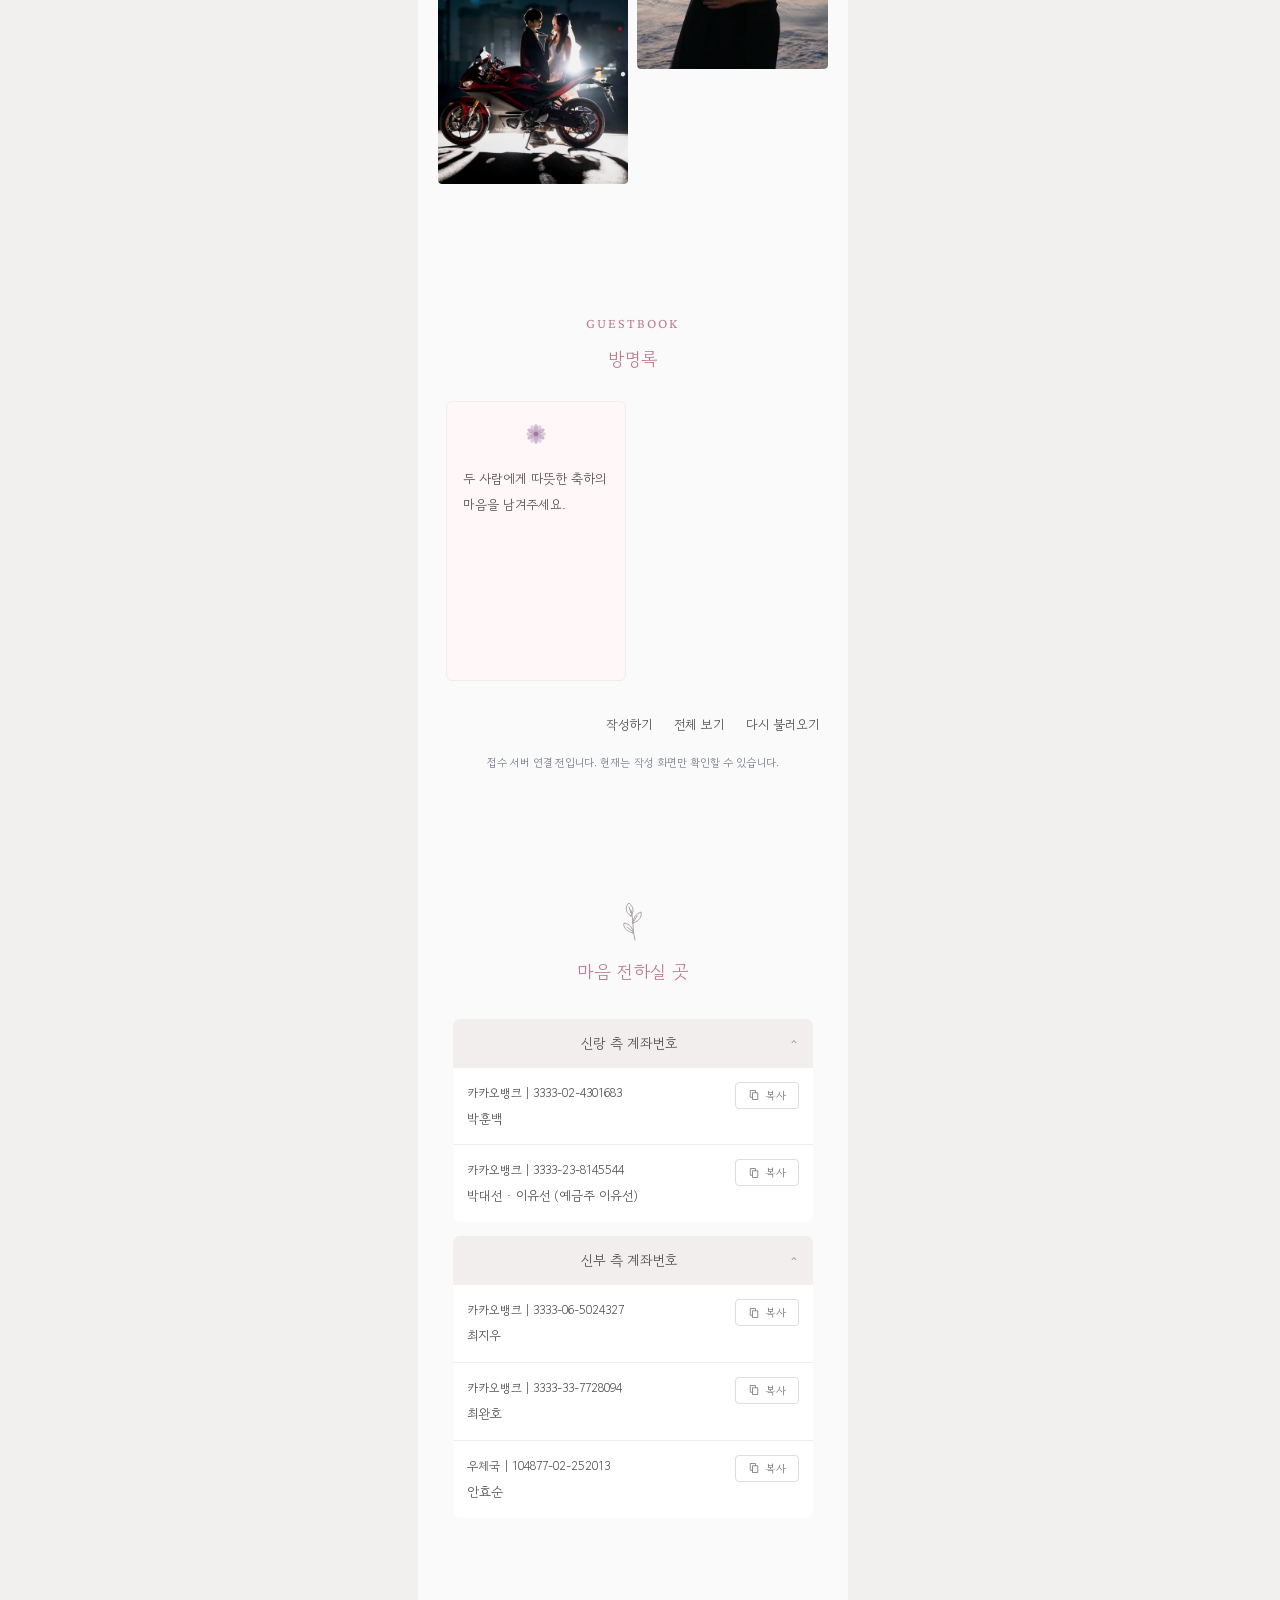
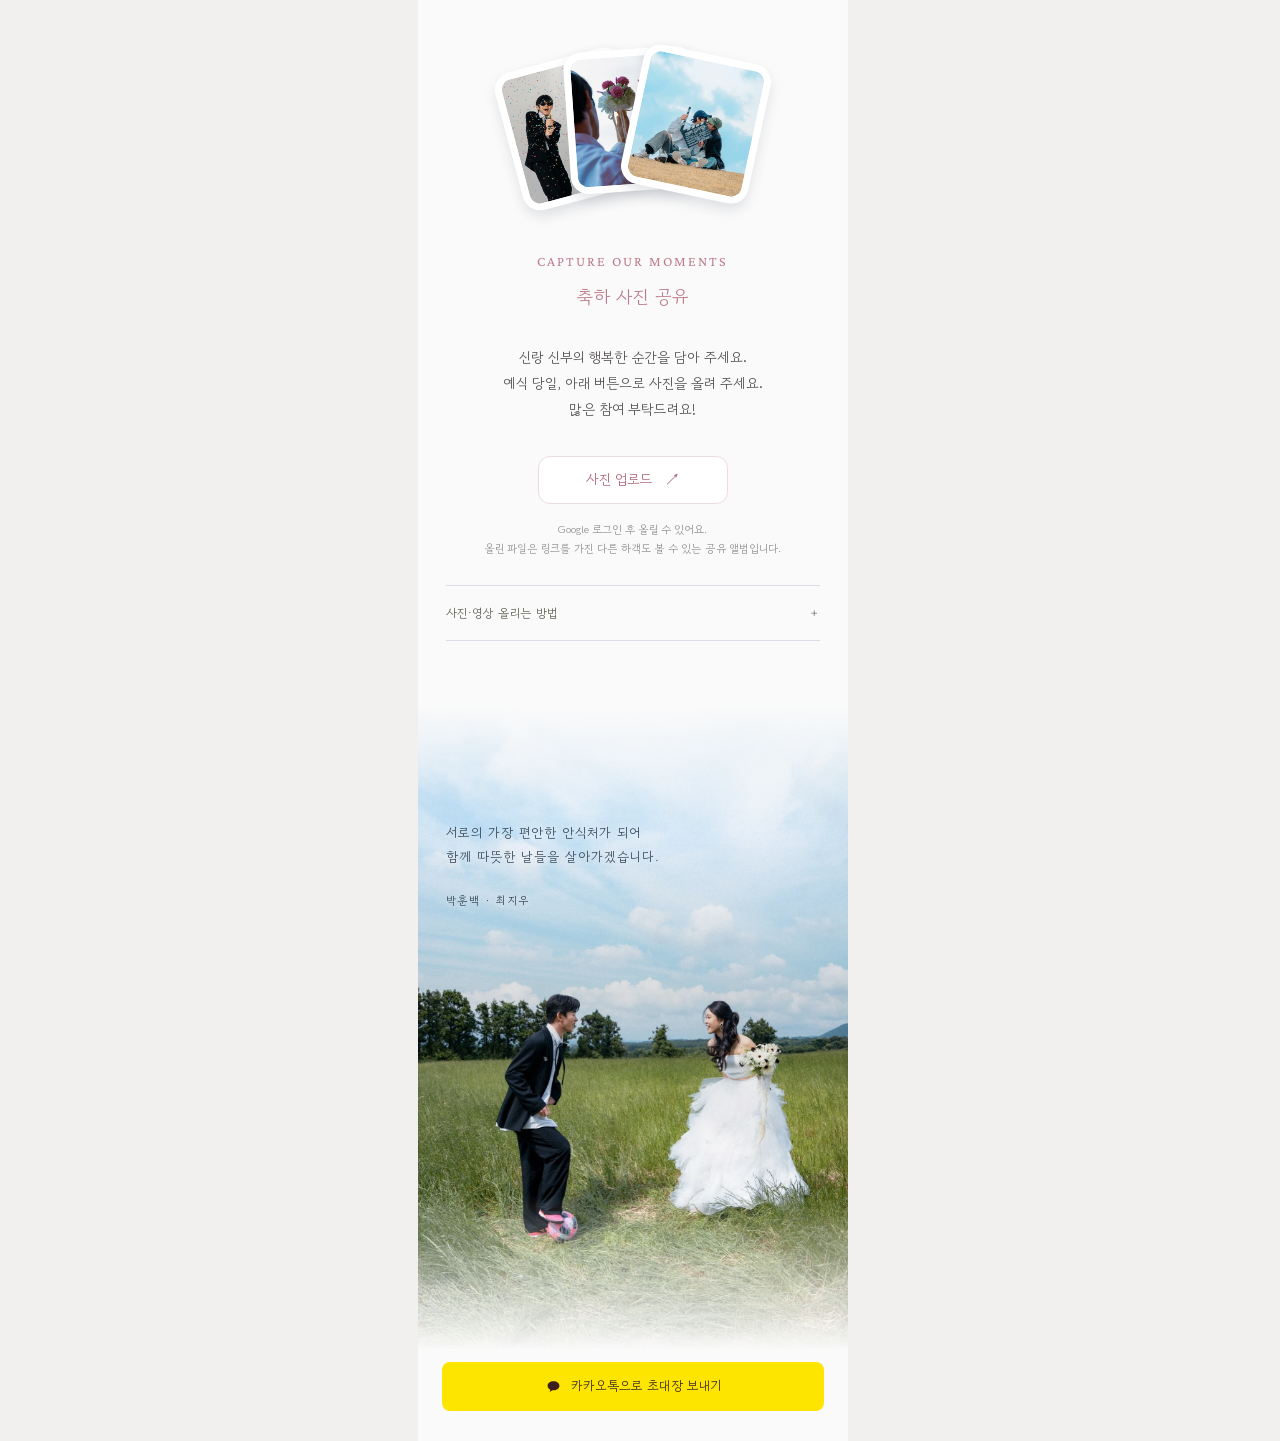
==== commit 02ea34bb: "Add gallery management and persist music enabled state" ====
--- a/index.html
+++ b/index.html
@@ -24,8 +24,8 @@
   <script src="photos.js" defer></script>
 <script src="design-data.js?v=20260921-gallery-share" defer></script>
   <script src="apply-content.js?v=20260921-gallery-share" defer></script>
-  <script src="app.js?v=20260921-gallery-share" defer></script>
-  <script src="design-audio.js?v=20260920-final-media" defer></script>
+  <script src="app.js?v=20260921-gallery-admin" defer></script>
+  <script src="design-audio.js?v=20260921-gallery-admin" defer></script>
   <script src="naver-map.js?v=20260920-final-media" defer></script>
 </head>
 <body>
